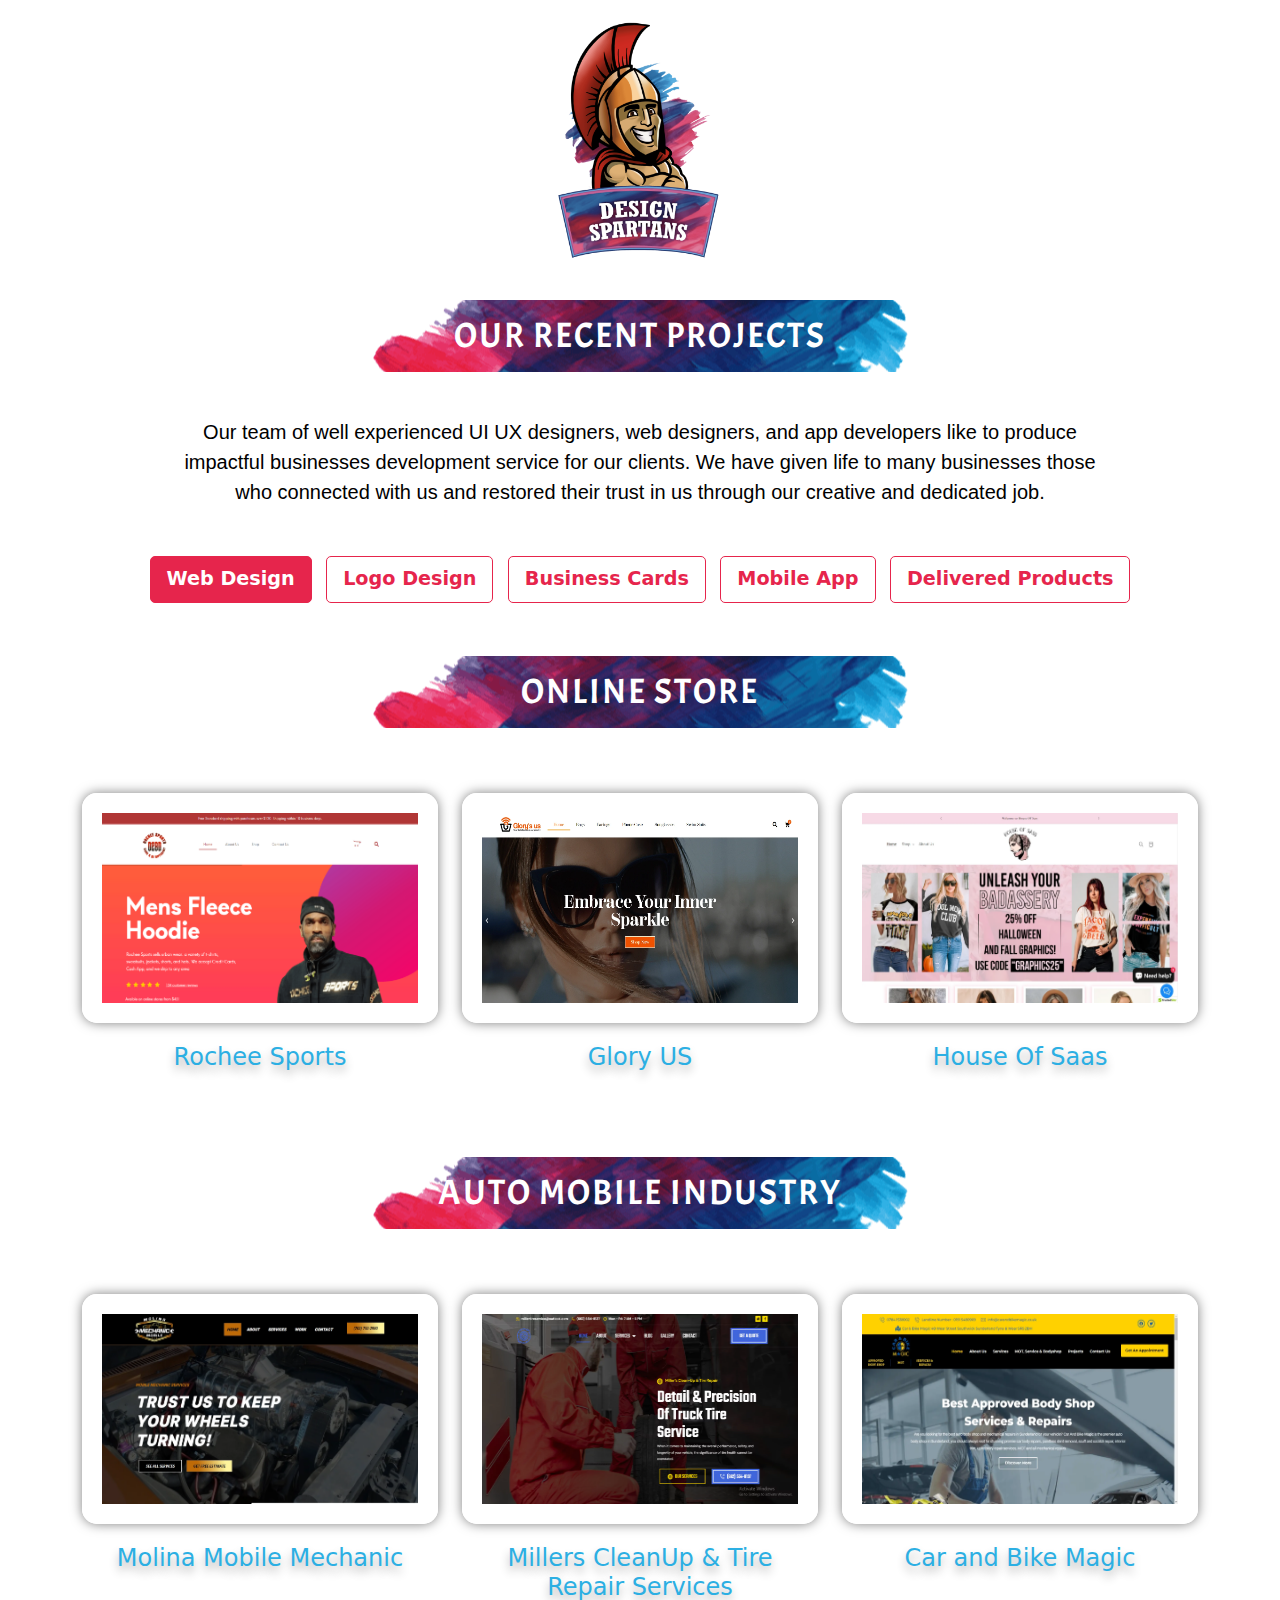
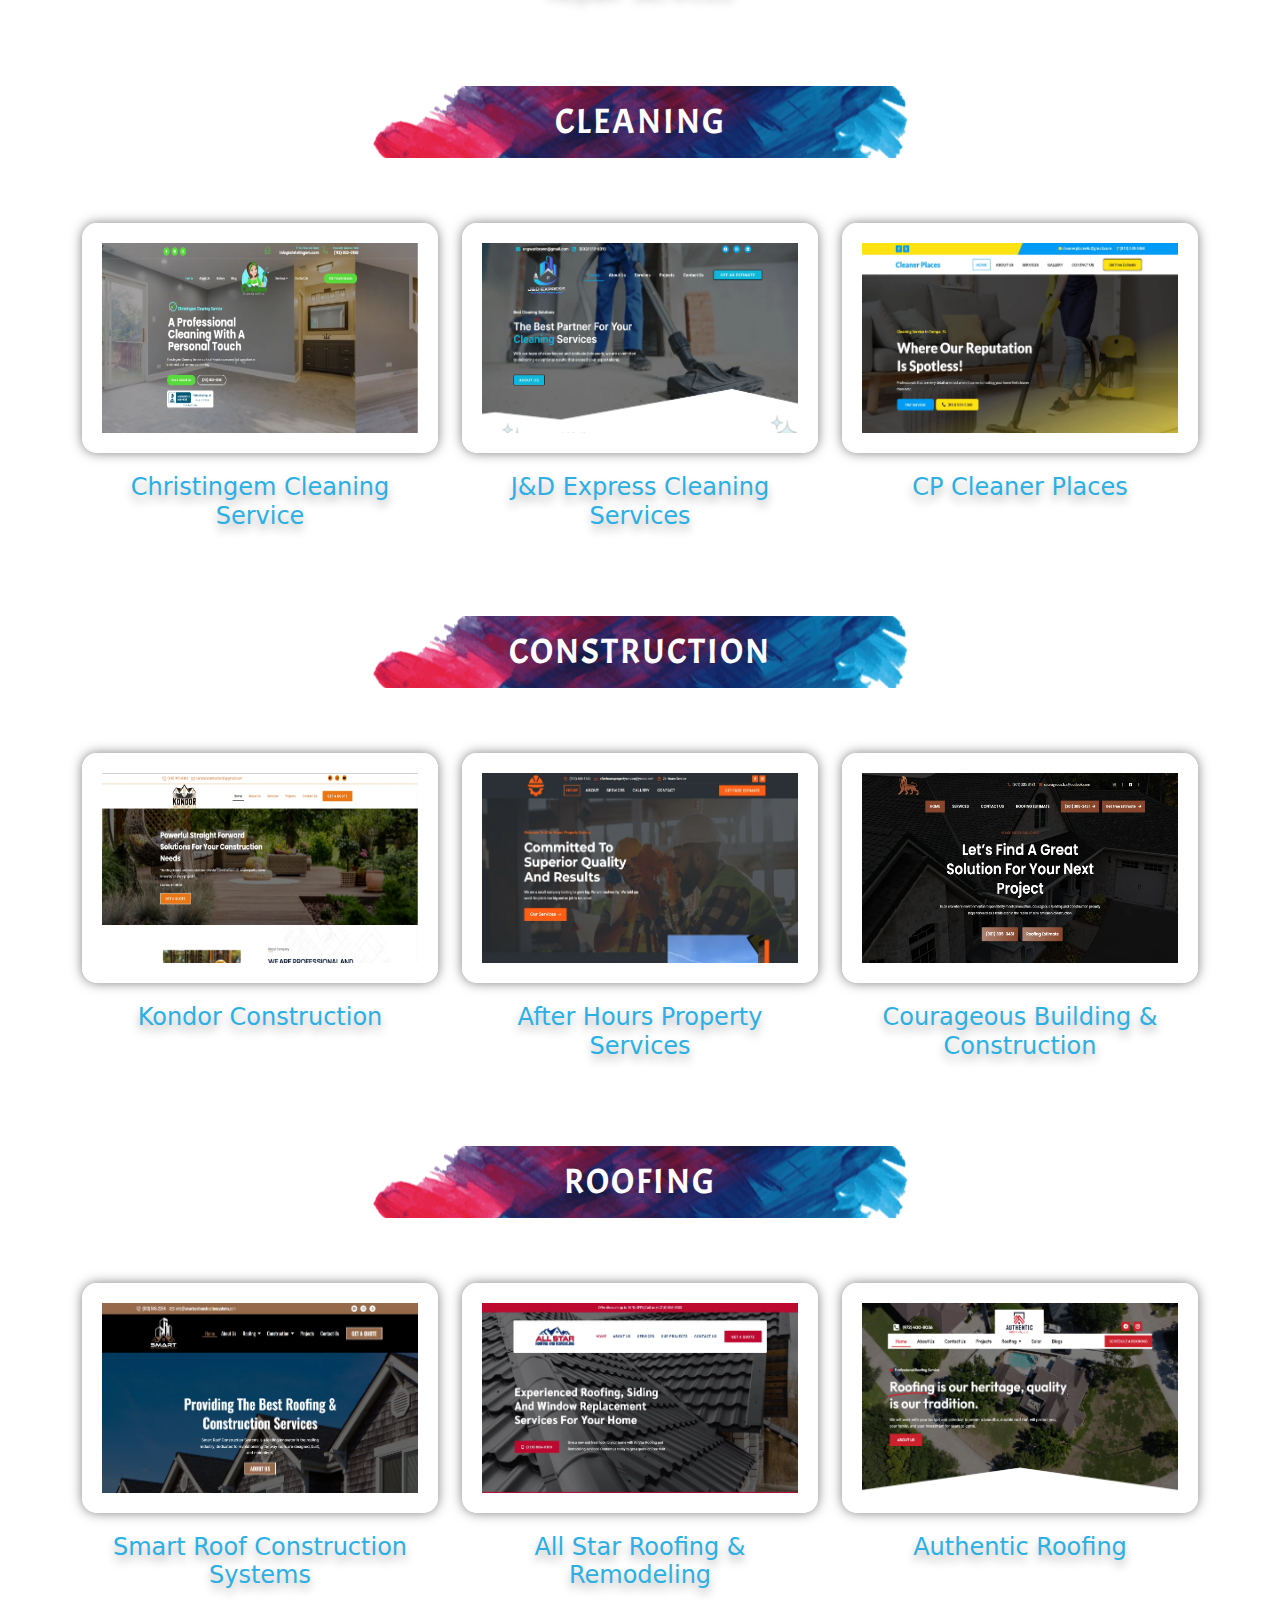
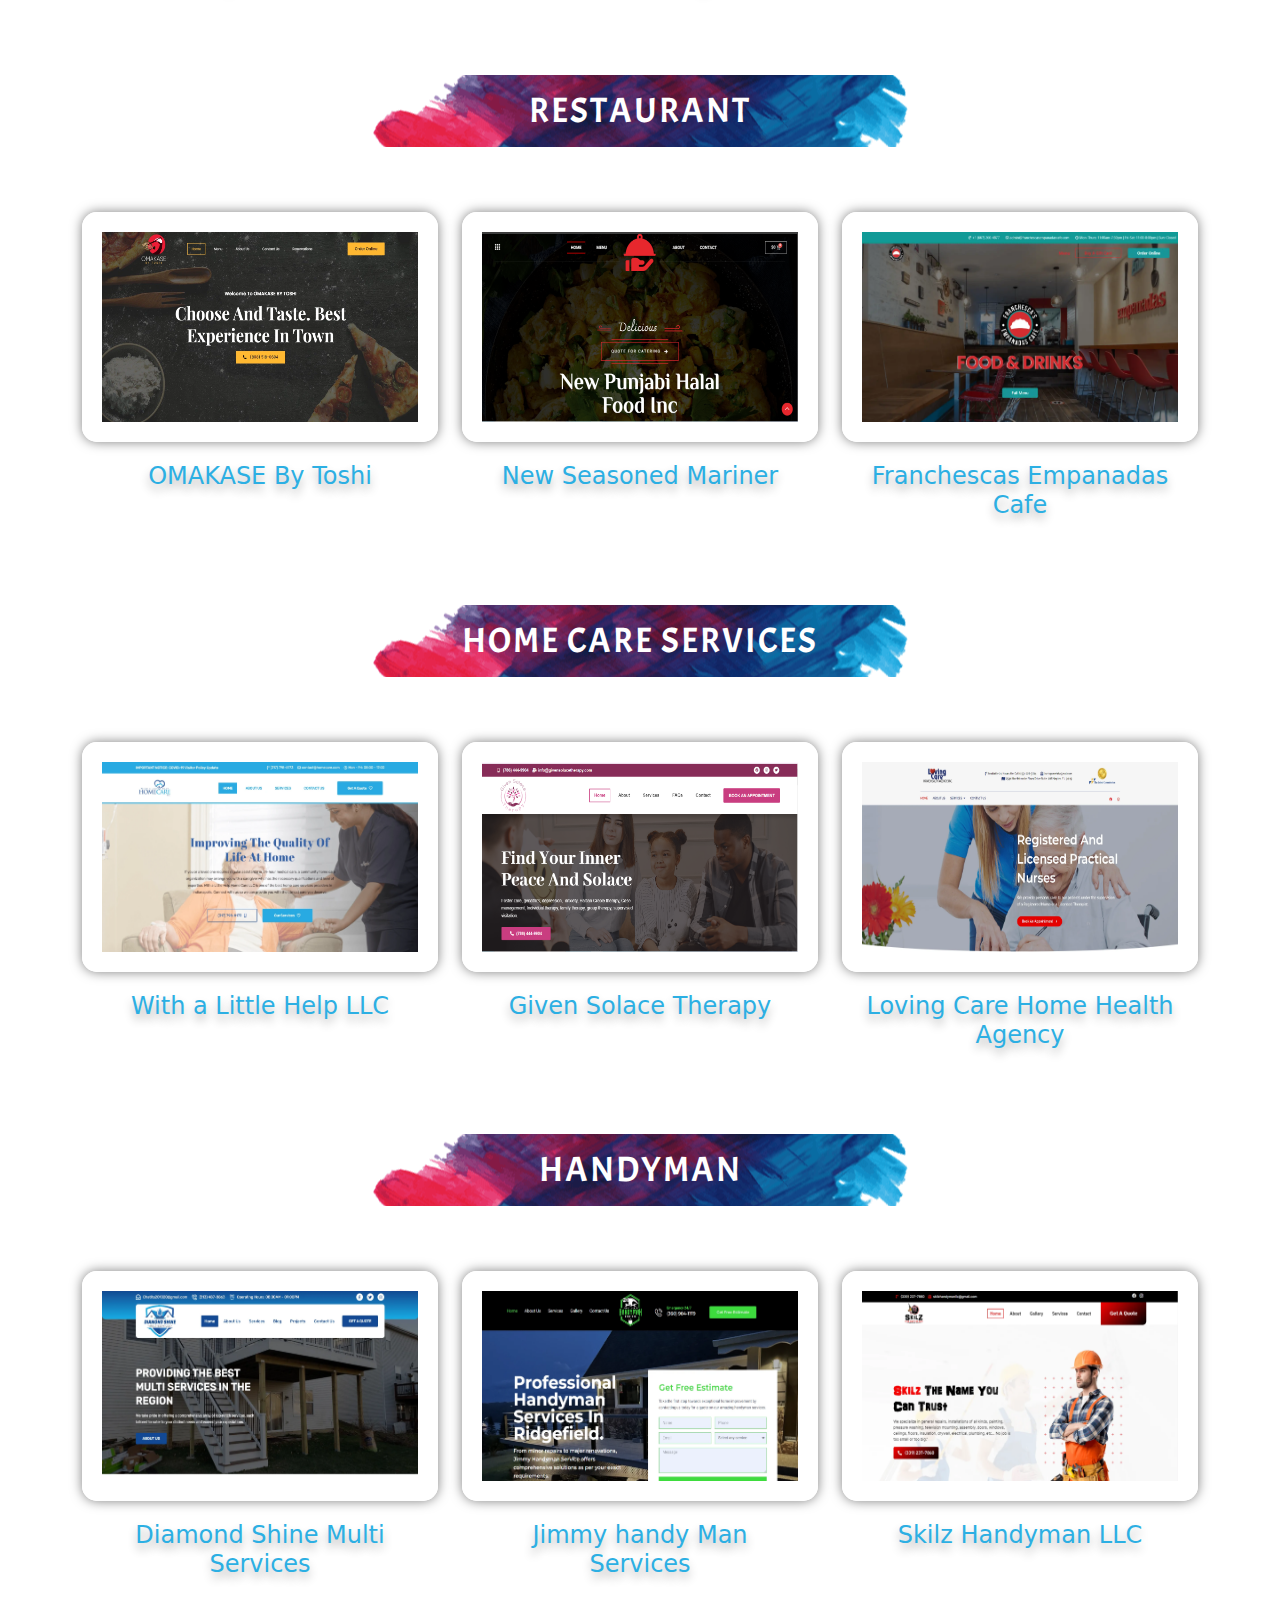
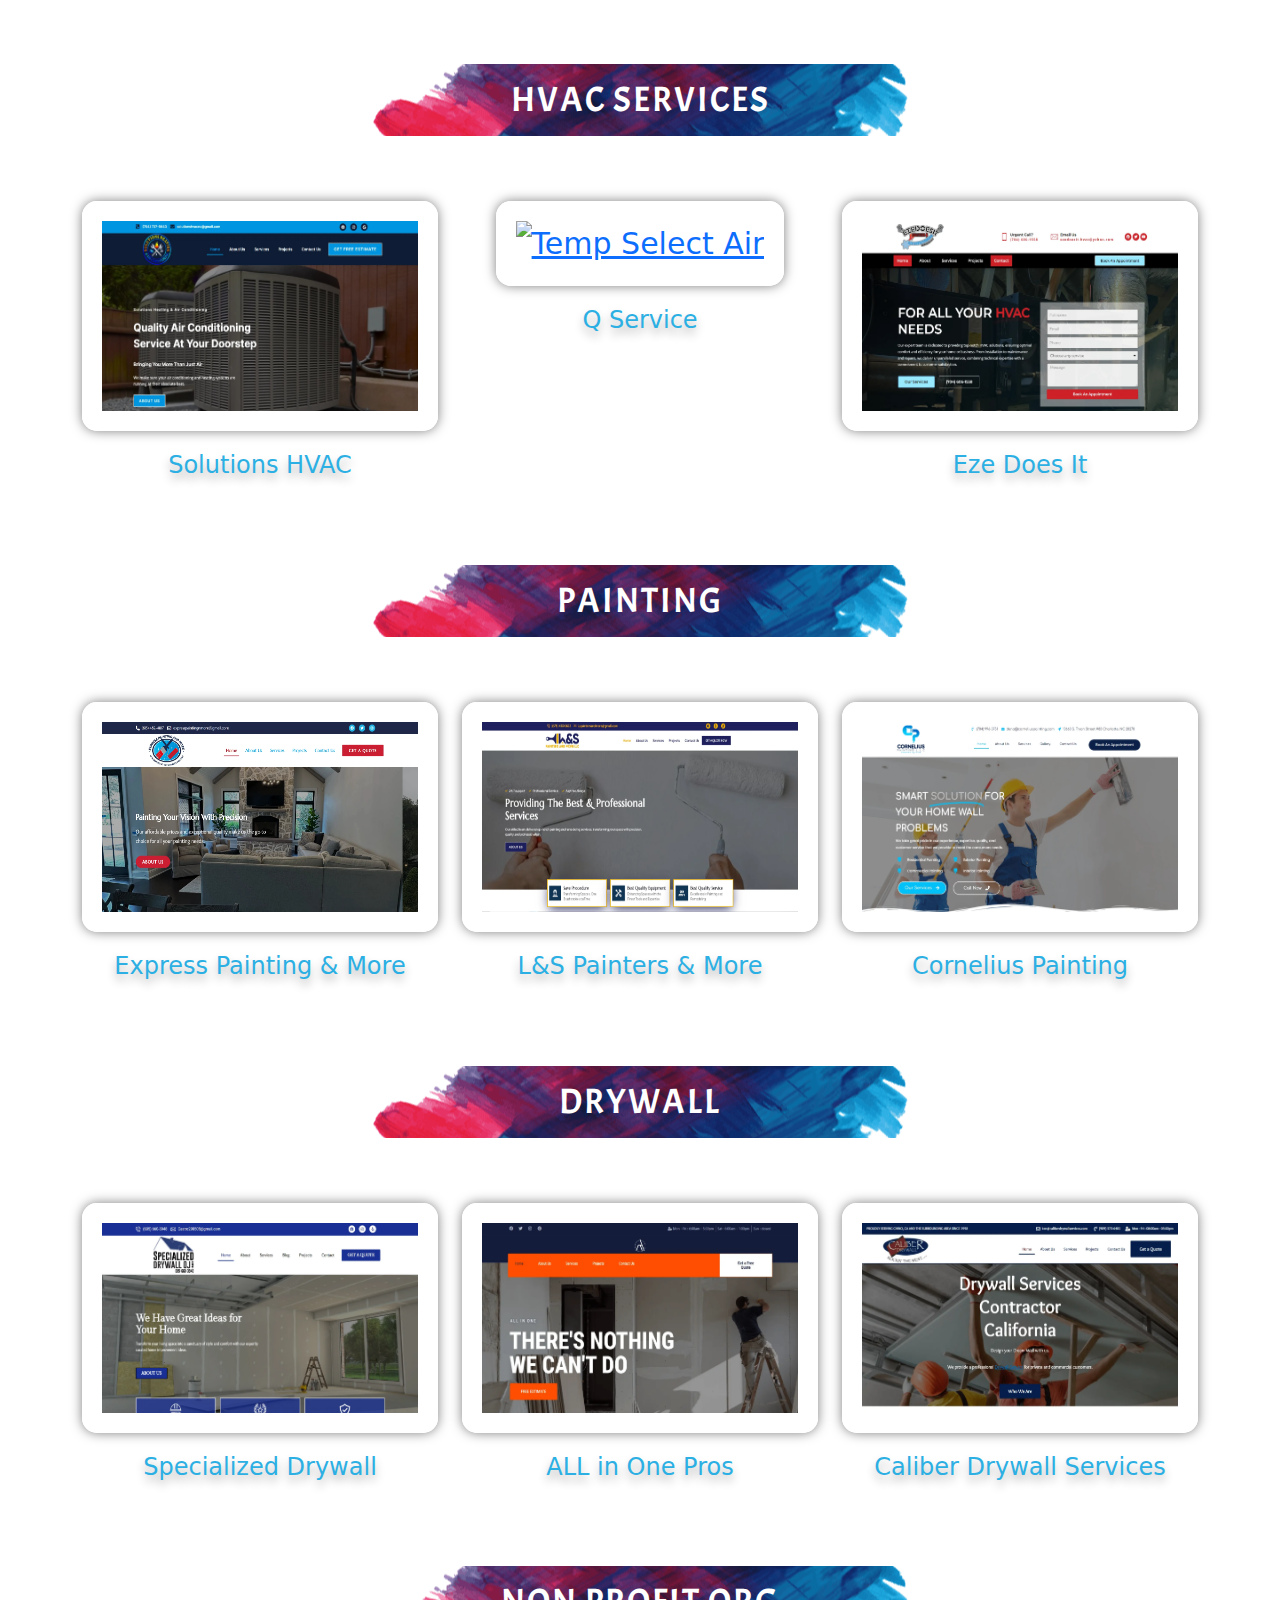
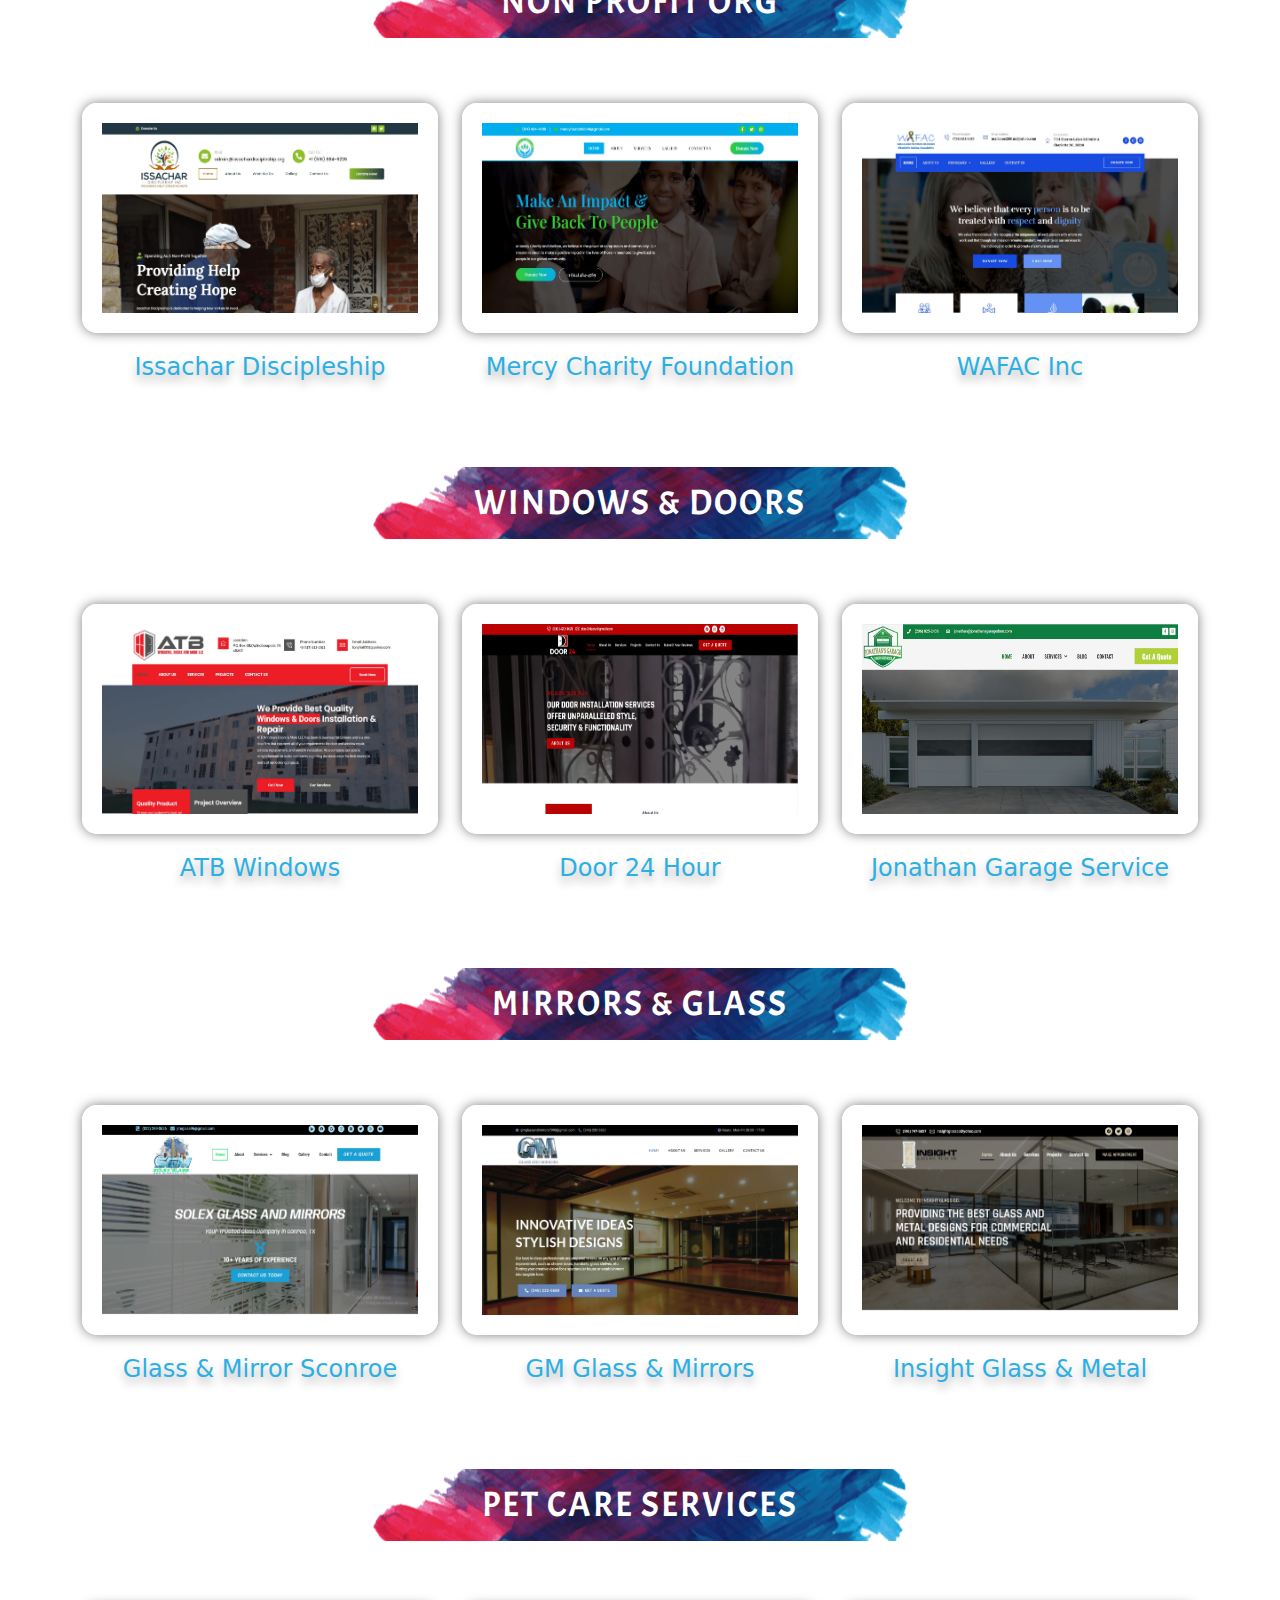
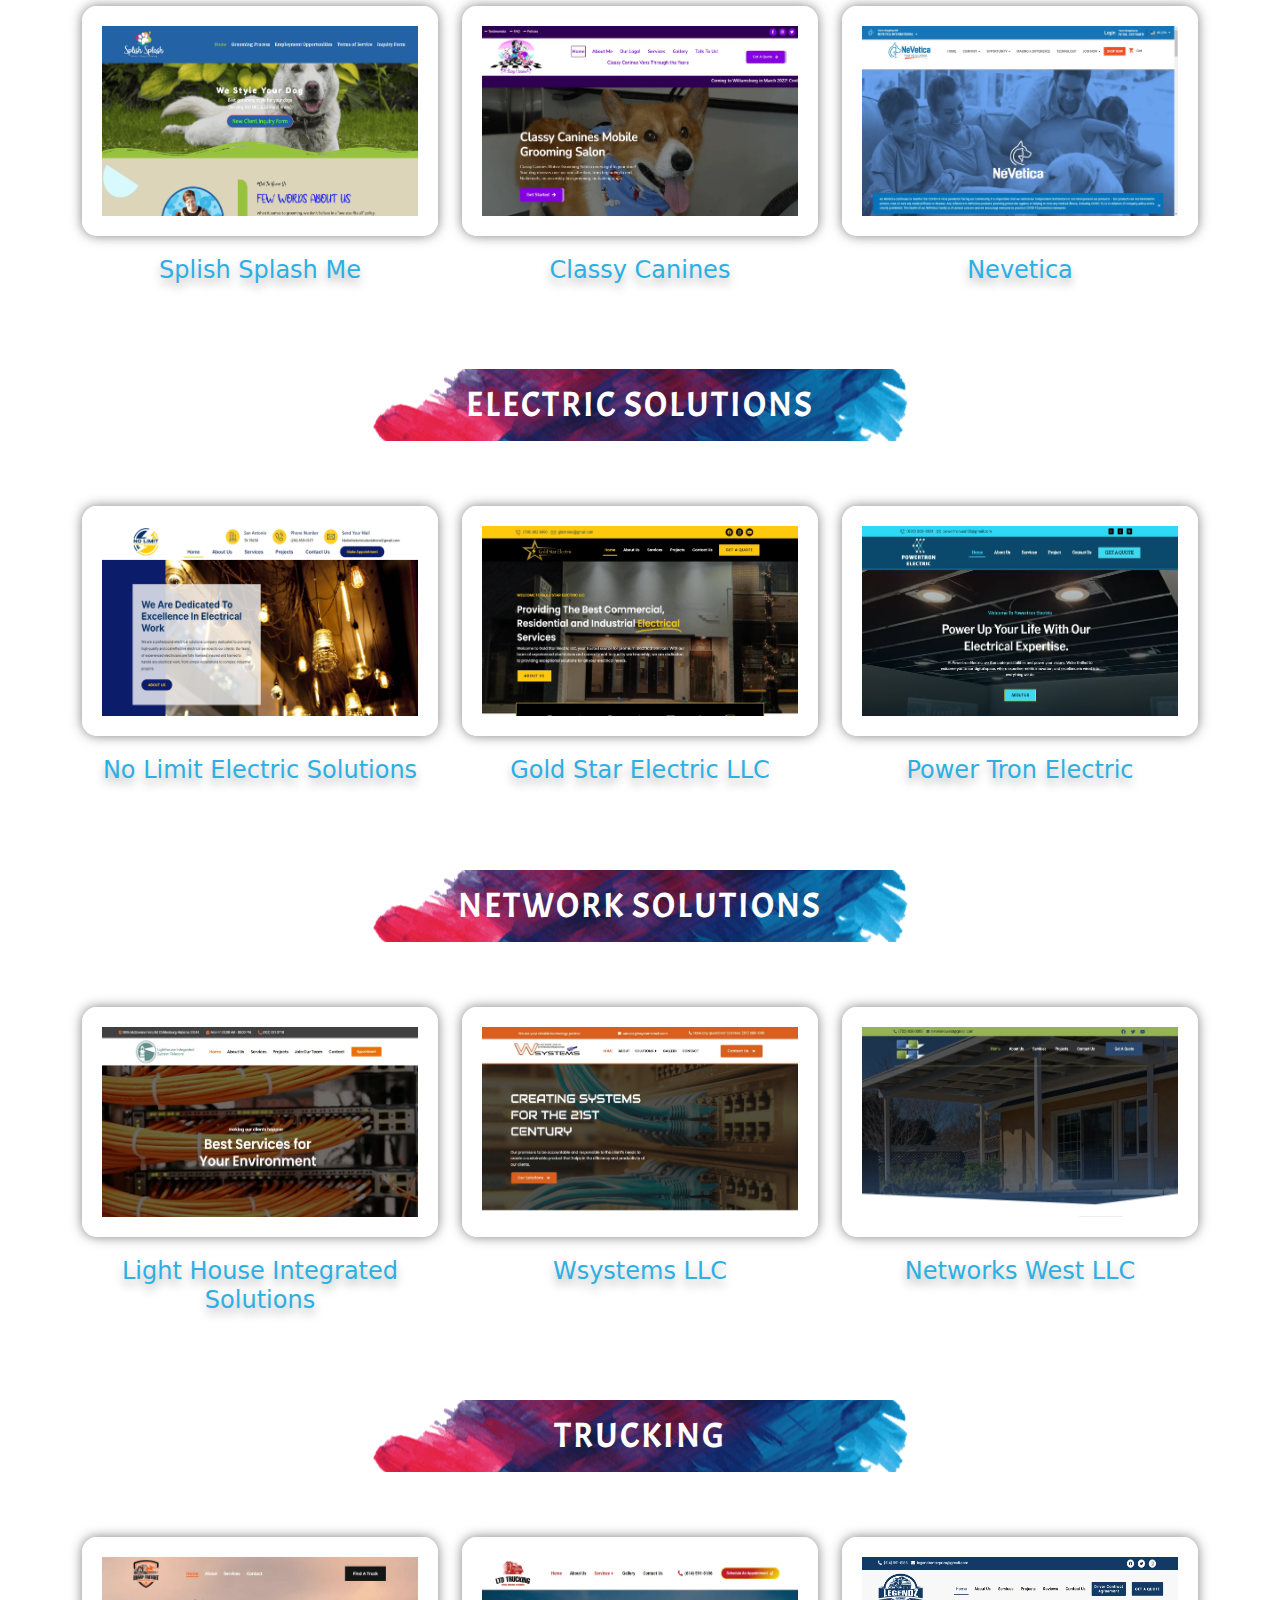
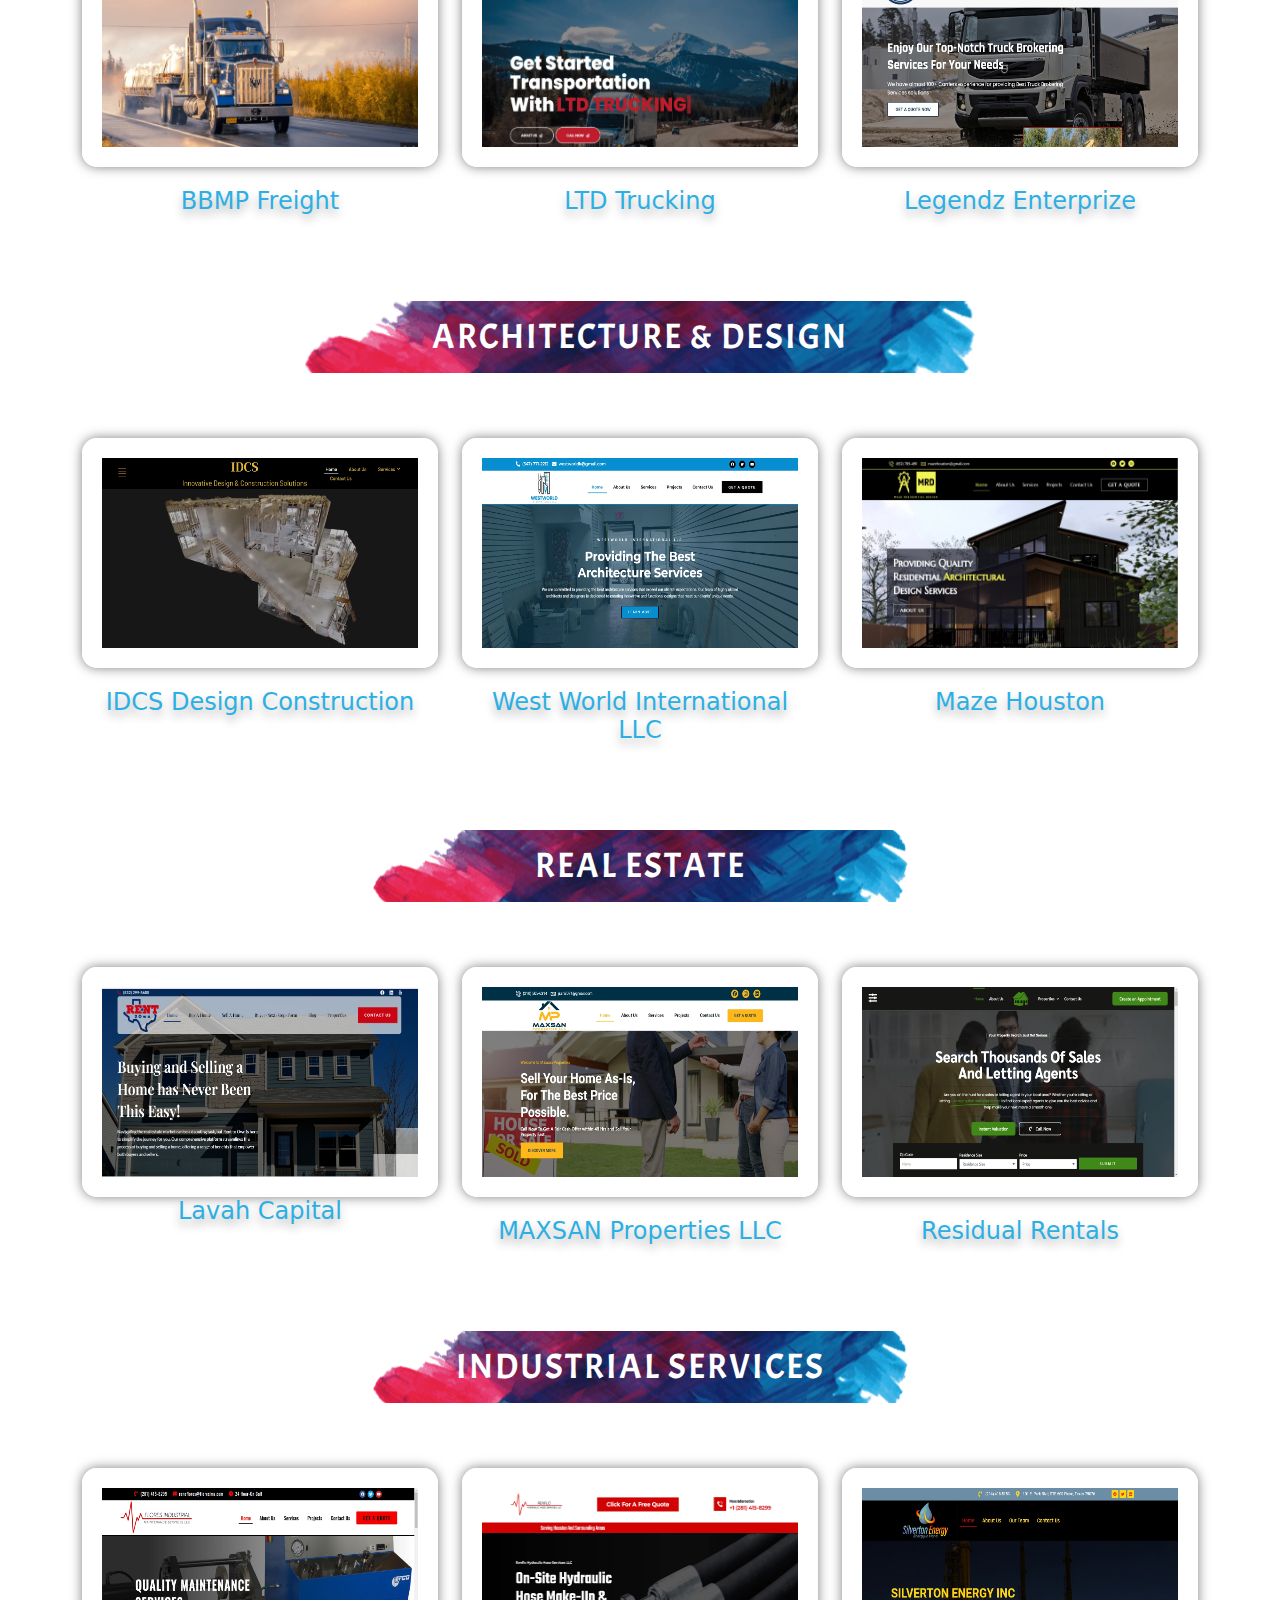
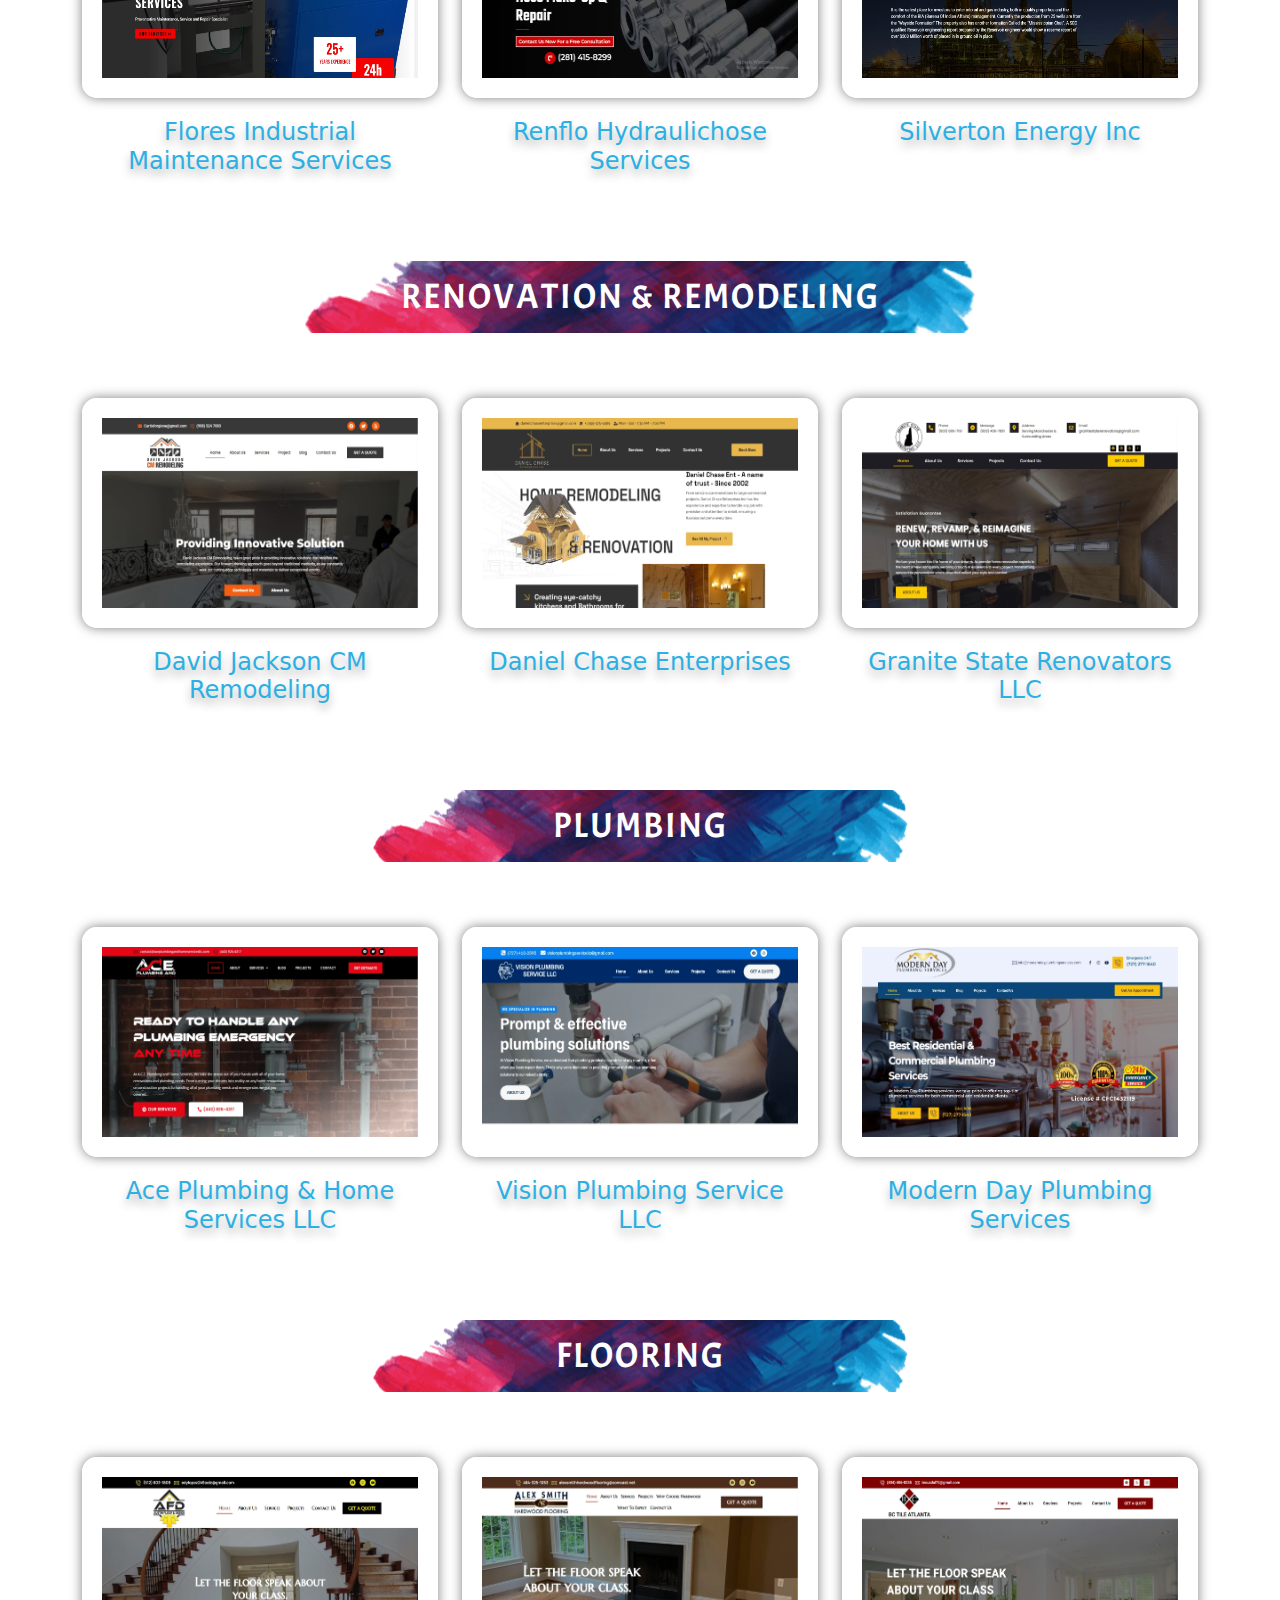
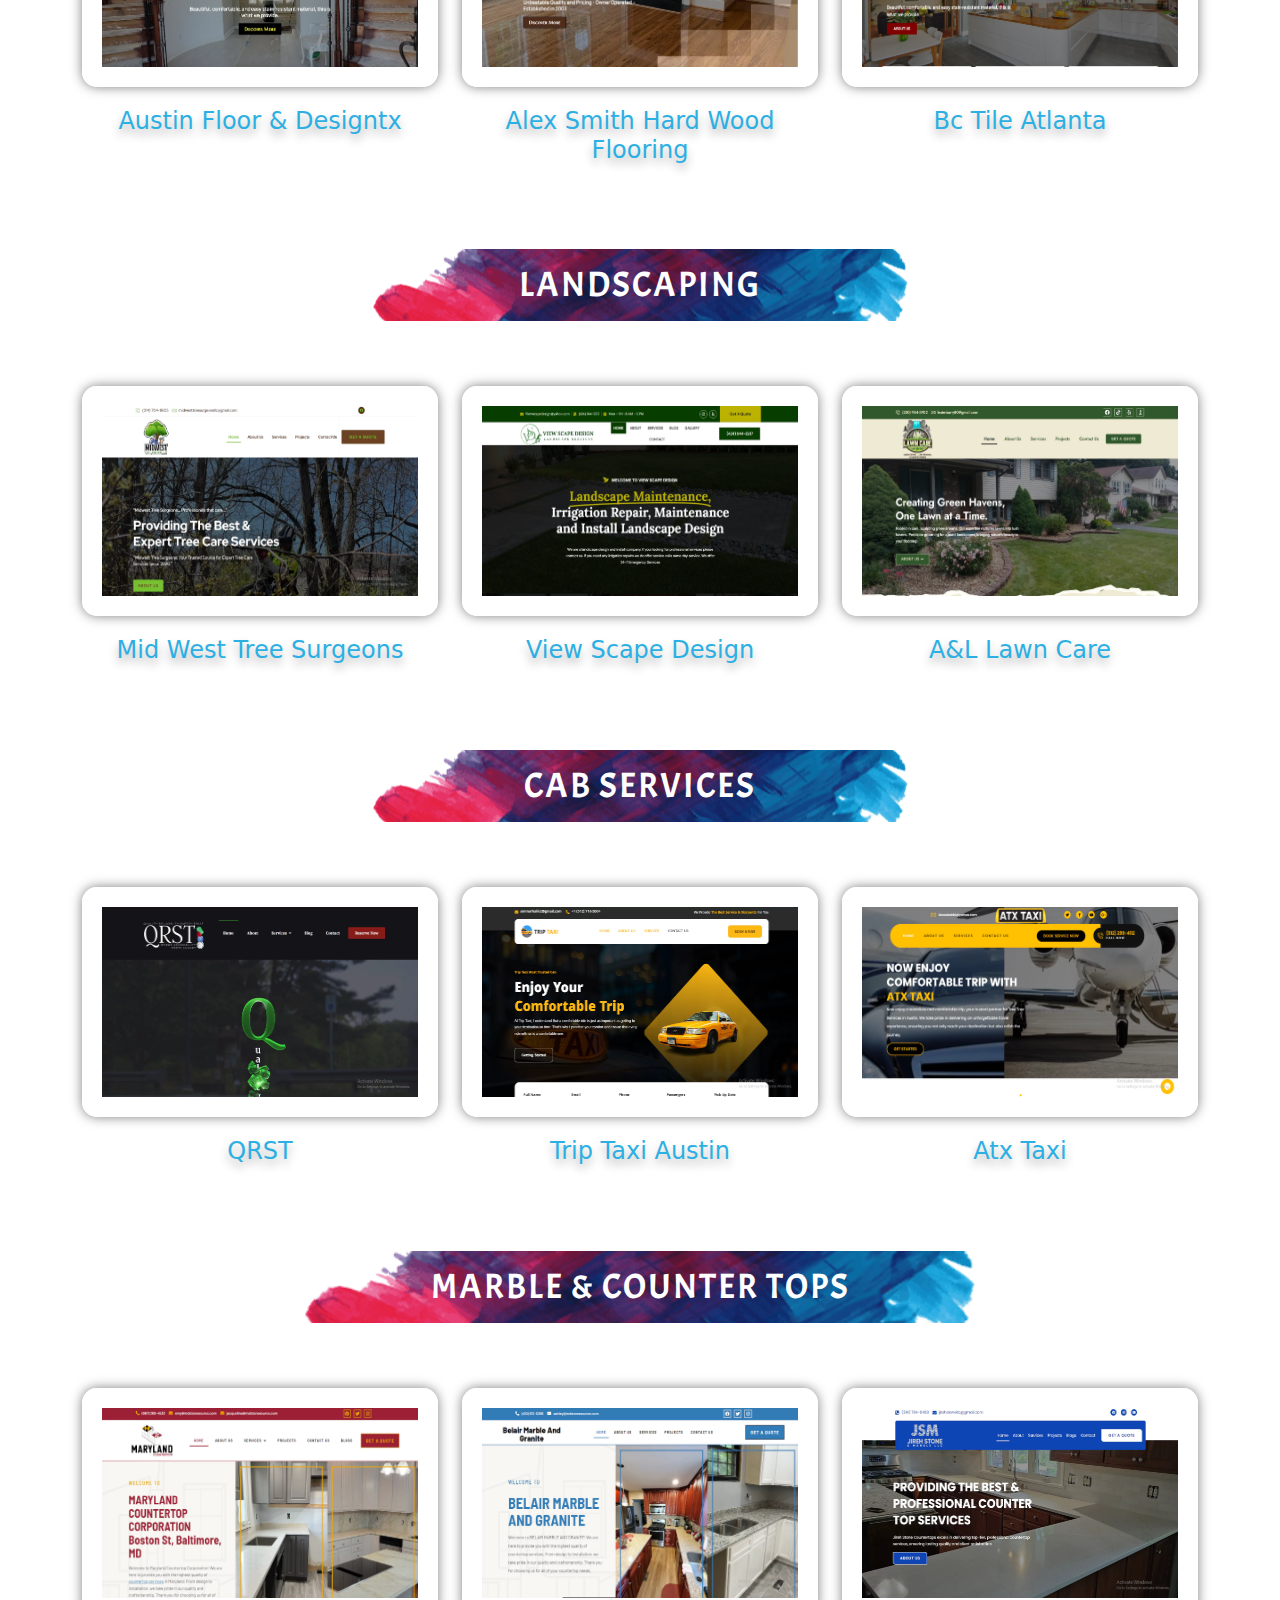
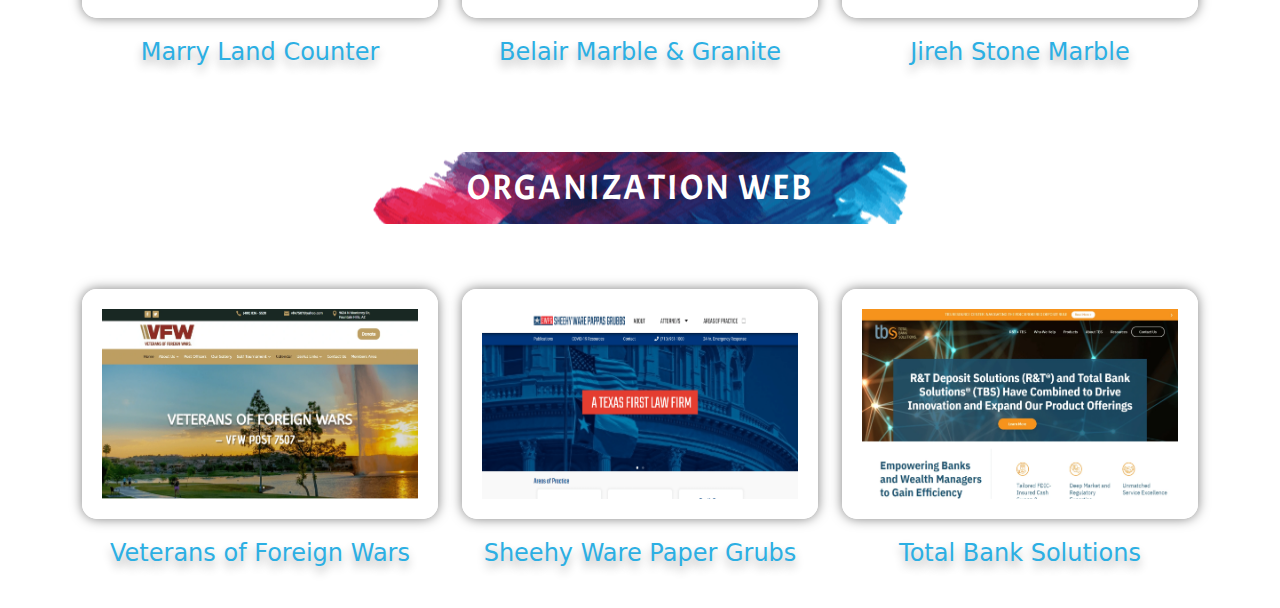
==== index.html @ 44f77784 "First Commit" ====
<!doctype html>
<html lang="en">

<head>
    <meta charset="utf-8">
    <meta name="viewport" content="width=device-width, initial-scale=1">
    <link rel="icon" href="./images/Compressed Logos/designspartans-logo.webp" type="image/icon type">
    <meta http-equiv="X-UA-Compatible" content="ie=edge">
    <title>Design Spartans Portfolio</title>
    <link rel="stylesheet" href="./css/bootstrap.min.css">
    <link rel="stylesheet" href="./css/custom-style.css">
    <link rel="preconnect" href="https://fonts.googleapis.com">
    <link rel="preconnect" href="https://fonts.gstatic.com" crossorigin>
    <link href="https://fonts.googleapis.com/css2?family=Acme&family=Roboto&display=swap" rel="stylesheet">
    <link rel="stylesheet" href="./gallery-assets/component.css">
    <script type="text/javascript" async="" src="./gallery-assets/ga.js"></script>
</head>

<body>
    <div id="carouselExample" class="carousel slide">
        <div class="carousel-inner">
            <div class="carousel-item">
                <img class="d-block w-100 active" src="./images/designspartans.webp" alt="First slide">
            </div>
            <div class="carousel-item">
                <img class="d-block w-100" src="./images/logodesign.webp" alt="Second slide">
            </div>
            <div class="carousel-item">
                <img class="d-block w-100" src="./images/webdesign.webp" alt="Second slide">
            </div>
            <div class="carousel-item">
                <img class="d-block w-100" src="./images/branding.webp" alt="Third slide">
            </div>
            <div class="carousel-item">
                <img class="d-block w-100" src="./images/appdesign.webp" alt="Third slide">
            </div>
        </div>
        <button class="carousel-control-prev" type="button" data-bs-target="#carouselExample" data-bs-slide="prev">
            <span class="carousel-control-prev-icon" aria-hidden="true"></span>
            <span class="visually-hidden">Previous</span>
        </button>
        <button class="carousel-control-next" type="button" data-bs-target="#carouselExample" data-bs-slide="next">
            <span class="carousel-control-next-icon" aria-hidden="true"></span>
            <span class="visually-hidden">Next</span>
        </button>
    </div>
    <section class="portfolio">


        <div class="container text-center">
            <div class="row">

                <div class="">
                    <a href="https://designspartans.com/" target="_blank"> <img src="./images/Logos/Design Spartans Logo.png" alt="Design Spartans Logo " class="Design-Spartans-logo"></a>
                </div>

                <div class="col-lg-10 offset-lg-1">
                    <h2 class="title-bg" style="background-image: url('images/title-bg.svg'); margin-top: 60px">Our Recent Projects</h2>
                    <p class="p">Our team of well experienced UI UX designers, web designers, and app developers like to produce impactful businesses development service for our clients. We have given life to many businesses those who connected with us and restored
                        their trust in us through our creative and dedicated job.
                    </p>
                    <br>
                </div>
            </div>
        </div>
    </section>
    <section>
        <ul class="nav nav-tabs" id="myTab" role="tablist">
            <li class="nav-item" role="presentation">
                <button class="nav-link active" id="tab1-tab" data-bs-toggle="tab" data-bs-target="#tab1-tab-pane" type="button" role="tab" aria-controls="tab1-tab-pane" aria-selected="true">Web Design</button>
            </li>
            <li class="nav-item" role="presentation">
                <button class="nav-link" id="tab2-tab" data-bs-toggle="tab" data-bs-target="#tab2-tab-pane" type="button" role="tab" aria-controls="tab2-tab-pane" aria-selected="false">Logo Design</button>
            </li>
            <li class="nav-item" role="presentation">
                <button class="nav-link" id="tab3-tab" data-bs-toggle="tab" data-bs-target="#tab3-tab-pane" type="button" role="tab" aria-controls="tab3-tab-pane" aria-selected="false">Business Cards</button>
            </li>
            <li class="nav-item" role="presentation">
                <button class="nav-link" id="tab4-tab" data-bs-toggle="tab" data-bs-target="#tab4-tab-pane" type="button" role="tab" aria-controls="tab4-tab-pane" aria-selected="false">Mobile App</button>
            </li>
            <li class="nav-item" role="presentation">
                <button class="nav-link" id="tab5-tab" onclick="gallerySet()" data-bs-toggle="tab" data-bs-target="#tab5-tab-pane" type="button" role="tab" aria-controls="tab5-tab-pane" aria-selected="false">Delivered Products</button>
            </li>
        </ul>
        <div class="tab-content" id="myTabContent">
            <div class="tab-pane fade show active" id="tab1-tab-pane" role="tabpanel" aria-labelledby="tab1-tab" tabindex="0">
                <div class="container text-center">

                    <h2 class="title-bg" style="background-image: url('images/title-bg.svg');">Online Store</h2>
                    <div class="row">
                        <div class="col-md-4 col-lg-4 col-sm-6">
                            <div class="box">
                                <a href="https://rocheesports.com" target="_blank"><img
                                        src="./images/web/rocheesports.webp" class="card-img img-fluid"
                                        alt="Rochee Sports"></a>
                                <div class="card-body">
                                    <a href="https://rocheesports.com" style="text-decoration: none;" target="_blank">
                                        <h4 class="card-title">Rochee Sports</h4>
                                    </a>
                                </div>
                            </div>
                        </div>
                        <div class="col-md-4 col-lg-4 col-sm-6 web-box">
                            <div class="box">
                                <a href="https://glorysus.store/" target="_blank"><img src="./images/web/glorysus.webp"
                                        class="card-img img-fluid" alt="Glory US"></a>
                                <div class="card-body">
                                    <a href="https://glorysus.store/" style="text-decoration: none;" target="_blank">
                                        <h4 class="card-title">Glory US</h4>
                                    </a>
                                </div>
                            </div>
                        </div>
                        <div class="col-md-4 col-lg-4 col-sm-6 web-box">
                            <div class="box">
                                <a href="https://houseofsass.net/" target="_blank"><img
                                        src="./images/Optimized Web Images/houseofsaas.webp" class="card-img img-fluid"
                                        alt="House Of Saas"></a>
                                <div class="card-body">
                                    <a href="https://houseofsass.net/" style="text-decoration: none;" target="_blank">
                                        <h4 class="card-title">House Of Saas</h4>
                                    </a>
                                </div>
                            </div>
                        </div>
                    </div>

                    <h2 class="title-bg" style="background-image: url('images/title-bg.svg');">Auto Mobile Industry</h2>
                    <div class="row">
                        <div class="col-md-4 col-lg-4 col-sm-6 image-width">
                            <div class="box">
                                <a href="https://molinamobilemechanic.com/" target="_blank"><img
                                        src="./images/Optimized Web Images/molinamobilemechanic.webp" class="card-img img-fluid"
                                        alt="Molina Mobile Mechanic"></a>
                                <div class="card-body">
                                    <a href="https://molinamobilemechanic.com/" style="text-decoration: none;" target="_blank">
                                        <h4 class="card-title">Molina Mobile Mechanic</h4>
                                    </a>
                                </div>
                            </div>
                        </div>
                        <div class="col-md-4 col-lg-4 col-sm-6 web-box">
                            <div class="box">
                                <a href="https://millerscleanupandtirerepairservices.com/" target="_blank"><img
                                        src="./images/Optimized Web Images/millerscleanupandtirerepairservices-658f516ebcb5a.webp"
                                        class="card-img img-fluid"
                                        alt="Millers CleanUp  &amp; Tire Repair Services"></a>
                                <div class="card-body">
                                    <a href="https://millerscleanupandtirerepairservices.com/" style="text-decoration: none;" target="_blank">
                                        <h4 class="card-title">Millers CleanUp &amp; Tire Repair Services</h4>
                                    </a>
                                </div>
                            </div>
                        </div>
                        <div class="col-md-4 col-lg-4 col-sm-6 web-box">
                            <div class="box">
                                <a href="https://carandbikemagic.co.uk" target="_blank"><img
                                        src="./images/web/carandbikemagic.webp" class="card-img img-fluid"
                                        alt="Car and Bike Magic"></a>
                                <div class="card-body">
                                    <a href="https://carandbikemagic.co.uk" style="text-decoration: none;" target="_blank">
                                        <h4 class="card-title">Car and Bike Magic</h4>
                                    </a>
                                </div>
                            </div>
                        </div>
                    </div>
                    <h2 class="title-bg" style="background-image: url('images/title-bg.svg');">Cleaning</h2>
                    <div class="row">
                        <div class="col-md-4 col-lg-4 col-sm-6">
                            <div class="box">
                                <a href="https://christingem.com/" target="_blank"><img
                                        src="./images/Optimized Web Images/Christin Gem.webp" class="card-img img-fluid"
                                        alt="Christin Gem"></a>
                                <div class="card-body">
                                    <a href="https://christingem.com/" style="text-decoration: none;" target="_blank">
                                        <h4 class="card-title">Christingem Cleaning Service</h4>
                                    </a>
                                </div>
                            </div>
                        </div>
                        <div class="col-md-4 col-lg-4 col-sm-6 web-box">
                            <div class="box">
                                <a href="https://jdexpresscleaningservices.com/" target="_blank"><img src="./images/Optimized Web Images/jdexpresscleaningsservices.webp"
                                        class="card-img img-fluid" alt="Jdexpress Cleaning Services"></a>
                                <div class="card-body">
                                    <a href="https://jdexpresscleaningservices.com/" style="text-decoration: none;" target="_blank">
                                        <h4 class="card-title">J&amp;D Express Cleaning Services</h4>
                                    </a>
                                </div>
                            </div>
                        </div>
                        <div class="col-md-4 col-lg-4 col-sm-6 web-box">
                            <div class="box">
                                <a href="http://cleanerplacestampafl.com/" target="_blank"><img
                                        src="./images/Optimized Web Images/cleanerplacestampafl.webp" class="card-img img-fluid"
                                        alt="CP Cleaner Places"></a>
                                <div class="card-body">
                                    <a href="http://cleanerplacestampafl.com/" style="text-decoration: none;" target="_blank">
                                        <h4 class="card-title">CP Cleaner Places </h4>
                                    </a>
                                </div>
                            </div>
                        </div>
                    </div>
                    <h2 class="title-bg" style="background-image: url('images/title-bg.svg');">Construction</h2>
                    <div class="row">
                        <div class="col-md-4 col-lg-4 col-sm-6">
                            <div class="box">
                                <a href="https://kondorconstruction.com/" target="_blank"><img
                                        src="./images/Optimized Web Images/Kondor Construction.webp" class="card-img img-fluid"
                                        alt="Kondor Construction"></a>
                                <div class="card-body">
                                    <a href="https://kondorconstruction.com/" style="text-decoration: none;" target="_blank">
                                        <h4 class="card-title">Kondor Construction</h4>
                                    </a>
                                </div>
                            </div>
                        </div>
                        <div class="col-md-4 col-lg-4 col-sm-6 web-box">
                            <div class="box">
                                <a href="https://afterhourspropertyservices.com/" target="_blank"><img
                                        src="./images/Optimized Web Images/afterhourspropertyservices.webp" class="card-img img-fluid"
                                        alt="After Hours Property Services"></a>
                                <div class="card-body">
                                    <a href="https://afterhourspropertyservices.com/" style="text-decoration: none;" target="_blank">
                                        <h4 class="card-title">After Hours Property Services</h4>
                                    </a>
                                </div>
                            </div>
                        </div>
                        <div class="col-md-4 col-lg-4 col-sm-6 web-box">
                            <div class="box">
                                <a href="https://courageousbuildingandconstruction.com/" target="_blank"><img
                                        src="./images/Optimized Web Images/courageousbuildingandconstruction.webp" class="card-img img-fluid"
                                        alt="Courageous Building &amp; Construction"></a>
                                <div class="card-body">
                                    <a href="https://courageousbuildingandconstruction.com/" style="text-decoration: none;" target="_blank">
                                        <h4 class="card-title">Courageous Building &amp; Construction</h4>
                                    </a>
                                </div>
                            </div>
                        </div>
                    </div>
                    <h2 class="title-bg" style="background-image: url('images/title-bg.svg');">Roofing</h2>
                    <div class="row">
                        <div class="col-md-4 col-lg-4 col-sm-6">
                            <div class="box">
                                <a href="https://smartroofconstructionsystems.com/" target="_blank"><img
                                        src="./images/Optimized Web Images/smartroofconstructionsystems.webp" class="card-img img-fluid"
                                        alt="Smart Roof Construction Systems"></a>
                                <div class="card-body">
                                    <a href="https://smartroofconstructionsystems.com/" style="text-decoration: none;" target="_blank">
                                        <h4 class="card-title">Smart Roof Construction Systems</h4>
                                    </a>
                                </div>
                            </div>
                        </div>
                        <div class="col-md-4 col-lg-4 col-sm-6 web-box">
                            <div class="box">
                                <a href="https://allstarroofingandremodeling.com" target="_blank"><img
                                        src="./images/web/allstarroofingandremodeling.webp" class="card-img img-fluid"
                                        alt="All Star Roofing &amp; Remodeling"></a>
                                <div class="card-body">
                                    <a href="https://allstarroofingandremodeling.com" style="text-decoration: none;" target="_blank">
                                        <h4 class="card-title">All Star Roofing &amp; Remodeling</h4>
                                    </a>
                                </div>
                            </div>
                        </div>
                        <div class="col-md-4 col-lg-4 col-sm-6 web-box">
                            <div class="box">
                                <a href="https://authenticroofing.net/" target="_blank"><img
                                        src="./images/web/authenticroofing.webp" class="card-img img-fluid"
                                        alt="Authentic Roofing"></a>
                                <div class="card-body">
                                    <a href="https://authenticroofing.net/" style="text-decoration: none;" target="_blank">
                                        <h4 class="card-title">Authentic Roofing</h4>
                                    </a>
                                </div>
                            </div>
                        </div>
                    </div>
                    <h2 class="title-bg" style="background-image: url('images/title-bg.svg');">Restaurant</h2>
                    <div class="row">
                        <div class="col-md-4 col-lg-4 col-sm-6">
                            <div class="box">
                                <a href="https://staging.designspartans.com/restaurant/" target="_blank"><img
                                        src="./images/web/omakase-by-toshi.webp" class="card-img img-fluid"
                                        alt="OMAKASE By Toshi"></a>
                                <div class="card-body">
                                    <a href="https://staging.designspartans.com/restaurant/" style="text-decoration: none;" target="_blank">
                                        <h4 class="card-title">OMAKASE By Toshi</h4>
                                    </a>
                                </div>
                            </div>
                        </div>
                        <div class="col-md-4 col-lg-4 col-sm-6 web-box">
                            <div class="box">
                                <a href="https://staging.uslogoandweb.com/new-punjabi-halal-food/" target="_blank"><img
                                    src="./images/web/punjabihalalfood.PNG" class="card-img img-fluid"
                                    alt="OMAKASE By Toshi"></a>
                                <div class="card-body">
                                    <a href="https://staging.uslogoandweb.com/new-punjabi-halal-food/" style="text-decoration: none;" target="_blank">
                                        <h4 class="card-title">New Seasoned Mariner</h4>
                                    </a>
                                </div>
                            </div>
                        </div>
                        <div class="col-md-4 col-lg-4 col-sm-6 web-box">
                            <div class="box">
                                <a href="https://franchescasempanadascafe.com" target="_blank"><img
                                        src="./images/web/franchescasempanadascafe.webp" class="card-img img-fluid"
                                        alt="Franchescas Empanadas Cafe"></a>
                                <div class="card-body">
                                    <a href="https://franchescasempanadascafe.com" style="text-decoration: none;" target="_blank">
                                        <h4 class="card-title">Franchescas Empanadas Cafe</h4>
                                    </a>
                                </div>
                            </div>
                        </div>
                    </div>

                    <h2 class="title-bg" style="background-image: url('images/title-bg.svg');">Home Care Services</h2>
                    <div class="row">
                        <div class="col-md-4 col-lg-4 col-sm-6">
                            <div class="box">
                                <a href="https://withalittlehelpllc.com" target="_blank"><img
                                        src="./images/web/withalittlehelpllc.webp" class="card-img img-fluid"
                                        alt="With a Little Help LLC"></a>
                                <div class="card-body">
                                    <a href="https://withalittlehelpllc.com" style="text-decoration: none;" target="_blank">
                                        <h4 class="card-title">With a Little Help LLC</h4>
                                    </a>
                                </div>
                            </div>
                        </div>
                        <div class="col-md-4 col-lg-4 col-sm-6 web-box">
                            <div class="box">
                                <a href="https://givensolacetherapy.com/" target="_blank"><img
                                        src="./images/web/givensolacetherapy.PNG" class="card-img img-fluid"
                                        alt="Given Solace Therapy"></a>
                                <div class="card-body">
                                    <a href="https://givensolacetherapy.com/" style="text-decoration: none;" target="_blank">
                                        <h4 class="card-title">Given Solace Therapy</h4>
                                    </a>
                                </div>
                            </div>
                        </div>
                        <div class="col-md-4 col-lg-4 col-sm-6 web-box">
                            <div class="box">
                                <a href="https://lovingcarehomehealthagency.com/" target="_blank"><img
                                        src="./images/Optimized Web Images/Loving Care Home Health Agency.webp" class="card-img img-fluid"
                                        alt="Loving Care Home Health Agency"></a>
                                <div class="card-body">
                                    <a href="https://lovingcarehomehealthagency.com/" style="text-decoration: none;" target="_blank">
                                        <h4 class="card-title">Loving Care Home Health Agency</h4>
                                    </a>
                                </div>
                            </div>
                        </div>
                    </div>
                    <h2 class="title-bg" style="background-image: url('images/title-bg.svg');">Handyman</h2>
                    <div class="row">
                        <div class="col-md-4 col-lg-4 col-sm-6">
                            <div class="box">
                                <a href="https://diamondshinemultiservices.com/" target="_blank"><img
                                        src="./images/Optimized Web Images/diamondshinemultiservices.webp" class="card-img img-fluid"
                                        alt="Diamond Shine Multi Services"></a>
                                <div class="card-body">
                                    <a href="https://diamondshinemultiservices.com/" style="text-decoration: none;" target="_blank">
                                        <h4 class="card-title">Diamond Shine Multi Services</h4>
                                    </a>
                                </div>
                            </div>
                        </div>
                        <div class="col-md-4 col-lg-4 col-sm-6 web-box">
                            <div class="box">
                                <a href="https://jimmyjhandymanservices.com/" target="_blank"><img
                                        src="./images/Optimized Web Images/jmmyhandymanservices.webp" class="card-img img-fluid"
                                        alt="Jimmy Jhandy Man Services"></a>
                                <div class="card-body">
                                    <a href="https://jimmyjhandymanservices.com/" style="text-decoration: none;" target="_blank">
                                        <h4 class="card-title">Jimmy handy Man Services</h4>
                                    </a>
                                </div>
                            </div>
                        </div>
                        <div class="col-md-4 col-lg-4 col-sm-6 web-box">
                            <div class="box">
                                <a href="https://skilzhandyman.com" target="_blank"><img
                                        src="./images/Optimized Web Images/skilzhandymanllc.webp" class="card-img img-fluid"
                                        alt="Skilz Handyman LLC"></a>
                                <div class="card-body">
                                    <a href="https://skilzhandyman.com" style="text-decoration: none;" target="_blank">
                                        <h4 class="card-title">Skilz Handyman LLC</h4>
                                    </a>
                                </div>
                            </div>
                        </div>
                    </div>
                    <h2 class="title-bg" style="background-image: url('images/title-bg.svg');">HVAC Services</h2>
                    <div class="row">
                        <div class="col-md-4 col-lg-4 col-sm-6">
                            <div class="box">
                                <a href="https://solutionshvacnc.com/" target="_blank"><img
                                        src="./images/Optimized Web Images/solutionshvacnc.webp" class="card-img img-fluid"
                                        alt="Solutions Hvac"></a>
                                <div class="card-body">
                                    <a href="https://solutionshvacnc.com/" style="text-decoration: none;" target="_blank">
                                        <h4 class="card-title">Solutions HVAC</h4>
                                    </a>
                                </div>
                            </div>
                        </div>
                        <div class="col-md-4 col-lg-4 col-sm-6 web-box">
                            <div class="box">
                                <a href="https://qservicehvac.com/" target="_blank"><img src="./images/web/qservice.png"
                                        class="card-img img-fluid" alt="Temp Select Air"></a>
                                <div class="card-body">
                                    <a href="https://qservicehvac.com/" style="text-decoration: none;" target="_blank">
                                        <h4 class="card-title">Q Service</h4>
                                    </a>
                                </div>
                            </div>
                        </div>
                        <div class="col-md-4 col-lg-4 col-sm-6 web-box">
                            <div class="box">
                                <a href="https://ezedoesithvac.com/" target="_blank"><img
                                        src="./images/Optimized Web Images/ezedoesit.webp" class="card-img img-fluid"
                                        alt="Eze Does It"></a>
                                <div class="card-body">
                                    <a href="https://ezedoesithvac.com/" style="text-decoration: none;" target="_blank">
                                        <h4 class="card-title">Eze Does It</h4>
                                    </a>
                                </div>
                            </div>
                        </div>
                    </div>
                    <h2 class="title-bg" style="background-image: url('images/title-bg.svg');">Painting</h2>
                    <div class="row">
                        <div class="col-md-4 col-lg-4 col-sm-6">
                            <div class="box">
                                <a href="https://expresspaintingnmore.com/" target="_blank"><img
                                        src="./images/web/expresspaintingnmore.webp" class="card-img img-fluid"
                                        alt="Express Painting &amp; More"></a>
                                <div class="card-body">
                                    <a href="https://expresspaintingnmore.com/" style="text-decoration: none;" target="_blank">
                                        <h4 class="card-title">Express Painting &amp; More</h4>
                                    </a>
                                </div>
                            </div>
                        </div>
                        <div class="col-md-4 col-lg-4 col-sm-6 web-box">
                            <div class="box">
                                <a href="https://lspaintersandmore.com/" target="_blank"><img src="./images/Optimized Web Images/L&S Painters And More.webp"
                                        class="card-img img-fluid" alt="L&amp;S Painters &amp; More"></a>
                                <div class="card-body">
                                    <a href="https://lspaintersandmore.com/" style="text-decoration: none;" target="_blank">
                                        <h4 class="card-title">L&amp;S Painters &amp; More</h4>
                                    </a>
                                </div>
                            </div>
                        </div>
                        <div class="col-md-4 col-lg-4 col-sm-6 web-box">
                            <div class="box">
                                <a href="https://corneliuspainting.com/" target="_blank"><img
                                        src="./images/web/cornelius-painting.webp" class="card-img img-fluid"
                                        alt="Cornelius Painting"></a>
                                <div class="card-body">
                                    <a href="https://corneliuspainting.com/" style="text-decoration: none;" target="_blank">
                                        <h4 class="card-title">Cornelius Painting</h4>
                                    </a>
                                </div>
                            </div>
                        </div>
                    </div>
                    <h2 class="title-bg" style="background-image: url('images/title-bg.svg');">Drywall</h2>
                    <div class="row">
                        <div class="col-md-4 col-lg-4 col-sm-6">
                            <div class="box">
                                <a href="https://specializeddrywallojinc.com/" target="_blank"><img
                                        src="./images/Optimized Web Images/specializeddrywall.webp" class="card-img img-fluid"
                                        alt="Specialized Drywall"></a>
                                <div class="card-body">
                                    <a href="https://specializeddrywallojinc.com/" style="text-decoration: none;" target="_blank">
                                        <h4 class="card-title">Specialized Drywall </h4>
                                    </a>
                                </div>
                            </div>
                        </div>
                        <div class="col-md-4 col-lg-4 col-sm-6 web-box">
                            <div class="box">
                                <a href="https://allinone-pros.com/" target="_blank"><img
                                        src="./images/web/allinonepro.webp" class="card-img img-fluid"
                                        alt="ALL in One Pros"></a>
                                <div class="card-body">
                                    <a href="https://allinone-pros.com/" style="text-decoration: none;" target="_blank">
                                        <h4 class="card-title">ALL in One Pros</h4>
                                    </a>
                                </div>
                            </div>
                        </div>
                        <div class="col-md-4 col-lg-4 col-sm-6 web-box">
                            <div class="box">
                                <a href="https://caliberdrywallservices.com/" target="_blank"><img
                                        src="./images/web/caliberdrywall.webp" class="card-img img-fluid"
                                        alt="Caliber Drywall Services"></a>
                                <div class="card-body">
                                    <a href="https://caliberdrywallservices.com/" style="text-decoration: none;" target="_blank">
                                        <h4 class="card-title">Caliber Drywall Services</h4>
                                    </a>
                                </div>
                            </div>
                        </div>
                    </div>
                    <h2 class="title-bg" style="background-image: url('images/title-bg.svg');">Non Profit Org</h2>
                    <div class="row">
                        <div class="col-md-4 col-lg-4 col-sm-6">
                            <div class="box">
                                <a href="https://issachardiscipleship.org" target="_blank"><img
                                        src="./images/web/issachardisciples.webp" class="card-img img-fluid"
                                        alt="Issachar Disciples"></a>
                                <div class="card-body">
                                    <a href="https://issachardiscipleship.org" style="text-decoration: none;" target="_blank">
                                        <h4 class="card-title">Issachar Discipleship</h4>
                                    </a>
                                </div>
                            </div>
                        </div>
                        <div class="col-md-4 col-lg-4 col-sm-6 web-box">
                            <div class="box">
                                <a href="https://mercycharityfoundation.com/" target="_blank"><img
                                        src="./images/Optimized Web Images/mercycharityfoundation.webp" class="card-img img-fluid"
                                        alt="Mercy Charity Foundation"></a>
                                <div class="card-body">
                                    <a href="https://mercycharityfoundation.com/" style="text-decoration: none;" target="_blank">
                                        <h4 class="card-title">Mercy Charity Foundation</h4>
                                    </a>
                                </div>
                            </div>
                        </div>
                        <div class="col-md-4 col-lg-4 col-sm-6 web-box">
                            <div class="box">
                                <a href="https://wafacinc.org/" target="_blank"><img src="./images/web/wafacinc.webp"
                                        class="card-img img-fluid" alt="WAFAC Inc"></a>
                                <div class="card-body">
                                    <a href="https://wafacinc.org/" style="text-decoration: none;" target="_blank">
                                        <h4 class="card-title">WAFAC Inc</h4>
                                    </a>
                                </div>
                            </div>
                        </div>
                    </div>
                    <h2 class="title-bg" style="background-image: url('images/title-bg.svg');">Windows &amp; Doors</h2>
                    <div class="row">
                        <div class="col-md-4 col-lg-4 col-sm-6">
                            <div class="box" id="pnav">
                                <a href="https://atbwindows.com/" target="_blank"><img
                                        src="./images/web/atbwindowsdoors.webp" class="card-img img-fluid"
                                        alt="ATB Windows"></a>
                                <div class="card-body">
                                    <a href="https://atbwindows.com/" style="text-decoration: none;" target="_blank">
                                        <h4 class="card-title">ATB Windows</h4>
                                    </a>
                                </div>
                            </div>
                        </div>
                        <div class="col-md-4 col-lg-4 col-sm-6 web-box">
                            <div class="box">
                                <a href="https://door24hour.com/" target="_blank"><img
                                        src="./images/Optimized Web Images/Door 24 Hour.webp" class="card-img img-fluid"
                                        alt="Door 24 Hour"></a>
                                <div class="card-body">
                                    <a href="https://door24hour.com/" style="text-decoration: none;" target="_blank">
                                        <h4 class="card-title">Door 24 Hour</h4>
                                    </a>
                                </div>
                            </div>
                        </div>
                        <div class="col-md-4 col-lg-4 col-sm-6 web-box">
                            <div class="box">
                                <a href="https://jonathansgaragedoor.com/" target="_blank"><img
                                        src="./images/web/jonahangarageservice.PNG" class="card-img img-fluid"
                                        alt="Door 24 Hour"></a>
                                <div class="card-body">
                                    <a href="https://jonathansgaragedoor.com/" style="text-decoration: none;" target="_blank">
                                        <h4 class="card-title">Jonathan Garage Service</h4>
                                    </a>
                                </div>
                            </div>
                        </div>
                    </div>
                    <h2 class="title-bg" style="background-image: url('images/title-bg.svg');">Mirrors &amp; Glass</h2>
                    <div class="row">
                        <div class="col-md-4 col-lg-4 col-sm-6">
                            <div class="box" id="pnav">
                                <a href="https://glassandmirrorsconroe.com" target="_blank"><img src="./images/Optimized Web Images/glassandmirrorsconroe1-658f518f109ea.webp"
                                        class="card-img img-fluid" alt="Glass &amp; Mirror Sconroe"></a>
                                <div class="card-body">
                                    <a href="https://glassandmirrorsconroe.com" style="text-decoration: none;" target="_blank">
                                        <h4 class="card-title">Glass &amp; Mirror Sconroe</h4>
                                    </a>
                                </div>
                            </div>
                        </div>
                        <div class="col-md-4 col-lg-4 col-sm-6 web-box">
                            <div class="box">
                                <a href="https://gmglassandmirrors.com/" target="_blank"><img
                                        src="./images/web/gmglassandmirrors.webp" class="card-img img-fluid"
                                        alt="GM Glass &amp; Mirrors"></a>
                                <div class="card-body">
                                    <a href="https://gmglassandmirrors.com/" style="text-decoration: none;" target="_blank">
                                        <h4 class="card-title">GM Glass &amp; Mirrors</h4>
                                    </a>
                                </div>
                            </div>
                        </div>
                        <div class="col-md-4 col-lg-4 col-sm-6 web-box">
                            <div class="box">
                                <a href="https://insightglassco.com/" target="_blank"><img
                                        src="./images/Optimized Web Images/insightglassandmetal.webp" class="card-img img-fluid"
                                        alt="Insight Glass &amp; Metal"></a>
                                <div class="card-body">
                                    <a href="https://insightglassco.com/" style="text-decoration: none;" target="_blank">
                                        <h4 class="card-title">Insight Glass &amp; Metal</h4>
                                    </a>
                                </div>
                            </div>
                        </div>
                    </div>
                    <h2 class="title-bg" style="background-image: url('images/title-bg.svg');">Pet Care Services</h2>
                    <div class="row">
                        <div class="col-md-4 col-lg-4 col-sm-6">
                            <div class="box">
                                <a href="https://splishsplashme.com" target="_blank"><img
                                        src="./images/web/splishsplashme.webp" class="card-img img-fluid"
                                        alt="Splish Splash Me"></a>
                                <div class="card-body">
                                    <a href="https://splishsplashme.com" style="text-decoration: none;" target="_blank">
                                        <h4 class="card-title">Splish Splash Me</h4>
                                    </a>
                                </div>
                            </div>
                        </div>
                        <div class="col-md-4 col-lg-4 col-sm-6 web-box">
                            <div class="box">
                                <a href="https://classycanines.biz" target="_blank"><img
                                        src="./images/web/classycanines.webp" class="card-img img-fluid"
                                        alt="Classy Canines"></a>
                                <div class="card-body">
                                    <a href="https://classycanines.biz" style="text-decoration: none;" target="_blank">
                                        <h4 class="card-title">Classy Canines</h4>
                                    </a>
                                </div>
                            </div>
                        </div>
                        <div class="col-md-4 col-lg-4 col-sm-6 web-box">
                            <div class="box">
                                <a href="https://shop.nevetica.com/www/Home" target="_blank"><img
                                        src="./images/web/nevetica.webp" class="card-img img-fluid" alt="Nevetica"></a>
                                <div class="card-body">
                                    <a href="https://shop.nevetica.com/www/Home" style="text-decoration: none;" target="_blank">
                                        <h4 class="card-title">Nevetica</h4>
                                    </a>
                                </div>
                            </div>
                        </div>
                    </div>
                    <!-- <h2 class="title-bg" style="background-image: url('images/title-bg.svg');">IT Solutions</h2>
                    <div class="row">
                        <div class="col-md-4 col-lg-4 col-sm-6">
                            <div class="box" id="pnav">
                                <a href="https://dexteralgorithms.co.uk/" target="_blank"><img
                                        src="./images/web/dexteralgorithms.webp" class="card-img img-fluid"
                                        alt="Dexter Algorithms"></a>
                                <div class="card-body">
                                    <a href="https://dexteralgorithms.co.uk/" style="text-decoration: none;"
                                        target="_blank">
                                        <h4 class="card-title">Dexter Algorithms</h4>
                                    </a>
                                </div>
                            </div>
                        </div>
                        <div class="col-md-4 col-lg-4 col-sm-6 web-box">
                            <div class="box">
                                <a href="https://mashdigitalllc.com/" target="_blank"><img
                                        src="./images/web/mashdigital.webp" class="card-img img-fluid"
                                        alt="Mash Digital LLC"></a>
                                <div class="card-body">
                                    <a href="https://mashdigitalllc.com/" style="text-decoration: none;"
                                        target="_blank">
                                        <h4 class="card-title">Mash Digital LLC</h4>
                                    </a>
                                </div>
                            </div>
                        </div>
                        <div class="col-md-4 col-lg-4 col-sm-6 web-box">
                            <div class="box">
                                <a href="https://staging.designspartans.com/1-seo-experts/" target="_blank"><img
                                        src="./images/web/1seoexpert.webp" class="card-img img-fluid"
                                        alt="1 SEO Experts"></a>
                                <div class="card-body">
                                    <a href="https://staging.designspartans.com/1-seo-experts/"
                                        style="text-decoration: none;" target="_blank">
                                        <h4 class="card-title">1 SEO Experts</h4>
                                    </a>
                                </div>
                            </div>
                        </div>
                    </div> -->
                    <h2 class="title-bg" style="background-image: url('images/title-bg.svg');">Electric Solutions</h2>
                    <div class="row">
                        <div class="col-md-4 col-lg-4 col-sm-6">
                            <div class="box" id="pnav">
                                <a href="https://nolimitelectricalsolutions.com/" target="_blank"><img
                                        src="./images/web/nolimit-electric-solutions.webp" class="card-img img-fluid"
                                        alt="No Limit Electric Solutions"></a>
                                <div class="card-body">
                                    <a href="https://nolimitelectricalsolutions.com/" style="text-decoration: none;" target="_blank">
                                        <h4 class="card-title">No Limit Electric Solutions</h4>
                                    </a>
                                </div>
                            </div>
                        </div>
                        <div class="col-md-4 col-lg-4 col-sm-6 web-box">
                            <div class="box">
                                <a href="https://goldstarelectricllc.com/" target="_blank"><img
                                        src="./images/web/goldstarelectricllc.webp" class="card-img img-fluid"
                                        alt="Gold Star Electric LLC"></a>
                                <div class="card-body">
                                    <a href="https://goldstarelectricllc.com/" style="text-decoration: none;" target="_blank">
                                        <h4 class="card-title">Gold Star Electric LLC</h4>
                                    </a>
                                </div>
                            </div>
                        </div>
                        <div class="col-md-4 col-lg-4 col-sm-6 web-box">
                            <div class="box">
                                <a href="https://powertronelectricllc.com/" target="_blank"><img
                                        src="./images/Optimized Web Images/powertronelectric.webp" class="card-img img-fluid"
                                        alt="Power Tron Electric"></a>
                                <div class="card-body">
                                    <a href="https://powertronelectricllc.com/" style="text-decoration: none;" target="_blank">
                                        <h4 class="card-title">Power Tron Electric</h4>
                                    </a>
                                </div>
                            </div>
                        </div>
                    </div>
                    <h2 class="title-bg" style="background-image: url('images/title-bg.svg');">Network Solutions</h2>
                    <div class="row">
                        <div class="col-md-4 col-lg-4 col-sm-6">
                            <div class="box" id="pnav">
                                <a href="https://lighthouseintegratedsolutions.com" target="_blank"><img
                                        src="./images/web/lighthouseintegratedsolutions.webp" class="card-img img-fluid"
                                        alt="Light House Integrated Solutions"></a>
                                <div class="card-body">
                                    <a href="https://lighthouseintegratedsolutions.com" style="text-decoration: none;" target="_blank">
                                        <h4 class="card-title">Light House Integrated Solutions</h4>
                                    </a>
                                </div>
                            </div>
                        </div>
                        <div class="col-md-4 col-lg-4 col-sm-6 web-box">
                            <div class="box">
                                <a href="https://wsystemstech.com" target="_blank"><img src="./images/web/wsystems.webp"
                                        class="card-img img-fluid" alt="W Systems"></a>
                                <div class="card-body">
                                    <a href="https://wsystemstech.com" style="text-decoration: none;" target="_blank">
                                        <h4 class="card-title">Wsystems LLC</h4>
                                    </a>
                                </div>
                            </div>
                        </div>
                        <div class="col-md-4 col-lg-4 col-sm-6 web-box">
                            <div class="box">
                                <a href="http://networkswestllc.com" target="_blank"><img
                                        src="./images/Optimized Web Images/networkswestllc.webp" class="card-img img-fluid"
                                        alt="Networks West LLCs "></a>
                                <div class="card-body">
                                    <a href="http://networkswestllc.com" style="text-decoration: none;" target="_blank">
                                        <h4 class="card-title">Networks West LLC</h4>
                                    </a>
                                </div>
                            </div>
                        </div>
                    </div>
                    <!-- <h2 class="title-bg" style="background-image: url('images/title-bg.svg');">Forestry Services</h2>
                    <div class="row">
                        <div class="col-md-4 col-lg-4 col-sm-6">
                            <div class="box">
                                <a href="https://argradingdfw.com" target="_blank"><img
                                        src="./images/web/argrading.webp" class="card-img img-fluid"
                                        alt="AR Grading"></a>
                                <div class="card-body">
                                    <a href="https://argradingdfw.com" style="text-decoration: none;" target="_blank">
                                        <h4 class="card-title">Grading-Forestry Mulching LLC </h4>
                                    </a>
                                </div>
                            </div>
                        </div>
                        <div class="col-md-4 col-lg-4 col-sm-6 web-box">
                            <div class="box">
                                <a href="https://rightwayforestry.com" target="_blank"><img
                                        src="./images/web/rightwayforestry.webp" class="card-img img-fluid"
                                        alt="Right Way Forestry"></a>
                                <div class="card-body">
                                    <a href="https://rightwayforestry.com" style="text-decoration: none;"
                                        target="_blank">
                                        <h4 class="card-title">Right Way Forestry</h4>
                                    </a>
                                </div>
                            </div>
                        </div>
                        <div class="col-md-4 col-lg-4 col-sm-6 web-box">
                            <div class="box">
                                <a href="https://staging.designspartans.com/pc-landscape/" target="_blank"><img
                                        src="./images/web/pclandscape.webp" class="card-img img-fluid"
                                        alt="PC Landscape"></a>
                                <div class="card-body">
                                    <a href="https://staging.designspartans.com/pc-landscape/"
                                        style="text-decoration: none;" target="_blank">
                                        <h4 class="card-title">PC Landscape</h4>
                                    </a>
                                </div>
                            </div>
                        </div>
                    </div> -->
                    <h2 class="title-bg" style="background-image: url('images/title-bg.svg');">Trucking</h2>
                    <div class="row">
                        <div class="col-md-4 col-lg-4 col-sm-6">
                            <div class="box" id="pnav">
                                <a href="https://bbmpfreight.com" target="_blank"><img
                                        src="./images/web/bbmpfreight.webp" class="card-img img-fluid"
                                        alt="BBMP Freight"></a>
                                <div class="card-body">
                                    <a href="https://bbmpfreight.com" style="text-decoration: none;" target="_blank">
                                        <h4 class="card-title">BBMP Freight</h4>
                                    </a>
                                </div>
                            </div>
                        </div>
                        <div class="col-md-4 col-lg-4 col-sm-6 web-box">
                            <div class="box">
                                <a href="https://ltd-trucking.com" target="_blank"><img
                                        src="./images/web/ltdtrucking.webp" class="card-img img-fluid"
                                        alt="LTD Trucking"></a>
                                <div class="card-body">
                                    <a href="https://ltd-trucking.com" style="text-decoration: none;" target="_blank">
                                        <h4 class="card-title">LTD Trucking</h4>
                                    </a>
                                </div>
                            </div>
                        </div>
                        <div class="col-md-4 col-lg-4 col-sm-6 web-box">
                            <div class="box">
                                <a href="https://legendzenterprize.com/" target="_blank"><img
                                        src="./images/web/legendzenterprize.webp" class="card-img img-fluid"
                                        alt="Legendz Enterprize"></a>
                                <div class="card-body">
                                    <a href="https://legendzenterprize.com/" style="text-decoration: none;" target="_blank">
                                        <h4 class="card-title">Legendz Enterprize</h4>
                                    </a>
                                </div>
                            </div>
                        </div>
                    </div>
                    <h2 class="title-bg custom-background" style="background-image: url('images/title-bg.svg');">Architecture &amp; Design
                    </h2>
                    <div class="row">
                        <div class="col-md-4 col-lg-4 col-sm-6">
                            <div class="box" id="pnav">
                                <a href="https://idcsdesignconstruction.com/" target="_blank"><img
                                        src="./images/web/innovativedesignandconstruction.webp"
                                        class="card-img img-fluid" alt="IDCS Design Construction"></a>
                                <div class="card-body">
                                    <a href="https://idcsdesignconstruction.com/" style="text-decoration: none;" target="_blank">
                                        <h4 class="card-title">IDCS Design Construction</h4>
                                    </a>
                                </div>
                            </div>
                        </div>
                        <div class="col-md-4 col-lg-4 col-sm-6 web-box">
                            <div class="box">
                                <a href="https://westworldinternationalllc.com/" target="_blank"><img
                                        src="./images/web/westworldinternationalllc.webp" class="card-img img-fluid"
                                        alt="West World International LLC"></a>
                                <div class="card-body">
                                    <a href="https://westworldinternationalllc.com/" style="text-decoration: none;" target="_blank">
                                        <h4 class="card-title">West World International LLC</h4>
                                    </a>
                                </div>
                            </div>
                        </div>
                        <div class="col-md-4 col-lg-4 col-sm-6 web-box">
                            <div class="box">
                                <a href="https://mazehouston.net/" target="_blank"><img
                                        src="./images/Optimized Web Images/mazehouston.webp" class="card-img img-fluid"
                                        alt="Maze Houston"></a>
                                <div class="card-body">
                                    <a href="https://mazehouston.net/" style="text-decoration: none;" target="_blank">
                                        <h4 class="card-title">Maze Houston</h4>
                                    </a>
                                </div>
                            </div>
                        </div>
                    </div>
                    <h2 class="title-bg" style="background-image: url('images/title-bg.svg');">Real Estate</h2>
                    <div class="row">
                        <div class="col-md-4 col-lg-4 col-sm-6">
                            <div class="box" id="pnav">
                                <a href="https://texasrent2own.net/" target="_blank"><img
                                    src="./images/web/rent2own.PNG" class="card-img img-fluid"
                                    alt="Rent 2 Own"></a>
                                    <a href="https://texasrent2own.net/" style="text-decoration: none;" target="_blank">
                                        <h4 class="card-title">Lavah Capital</h4>
                                    </a>
                                </div>
                            </div>
                        
                        <div class="col-md-4 col-lg-4 col-sm-6 web-box">
                            <div class="box">
                                <a href="https://maxsanpropertiesllc.com/" target="_blank"><img
                                        src="./images/web/maxsanproperties.webp" class="card-img img-fluid"
                                        alt="MAXSAN Properties LLC"></a>
                                <div class="card-body">
                                    <a href="https://maxsanpropertiesllc.com/" style="text-decoration: none;" target="_blank">
                                        <h4 class="card-title">MAXSAN Properties LLC</h4>
                                    </a>
                                </div>
                            </div>
                        </div>
                        <div class="col-md-4 col-lg-4 col-sm-6 web-box">
                            <div class="box">
                                <a href="https://residualrentalsllc.com/" target="_blank"><img
                                        src="./images/web/residualrentals.webp" class="card-img img-fluid"
                                        alt="Residual Rentals"></a>
                                <div class="card-body">
                                    <a href="https://residualrentalsllc.com/" style="text-decoration: none;" target="_blank">
                                        <h4 class="card-title">Residual Rentals</h4>
                                    </a>
                                </div>
                            </div>
                        </div>
                    </div>
                    <h2 class="title-bg" style="background-image: url('images/title-bg.svg');">Industrial Services</h2>
                    <div class="row">
                        <div class="col-md-4 col-lg-4 col-sm-6">
                            <div class="box" id="pnav">
                                <a href="https://floresindustrialmaintenanceservices.com/" target="_blank"><img
                                        src="./images/web/floresindustrialmaintenanceservices.webp"
                                        class="card-img img-fluid" alt="Flores Industrial Maintenance Services"></a>
                                <div class="card-body">
                                    <a href="https://floresindustrialmaintenanceservices.com/" style="text-decoration: none;" target="_blank">
                                        <h4 class="card-title">Flores Industrial Maintenance Services</h4>
                                    </a>
                                </div>
                            </div>
                        </div>
                        <div class="col-md-4 col-lg-4 col-sm-6 web-box">
                            <div class="box">
                                <a href="https://renflohydraulichoseservices.com/" target="_blank"><img
                                        src="./images/Optimized Web Images/Renflo Hydraulichose Services.webp" class="card-img img-fluid"
                                        alt="Renflo Hydraulichose Services"></a>
                                <div class="card-body">
                                    <a href="https://renflohydraulichoseservices.com/" style="text-decoration: none;" target="_blank">
                                        <h4 class="card-title">Renflo Hydraulichose Services</h4>
                                    </a>
                                </div>
                            </div>
                        </div>
                        <div class="col-md-4 col-lg-4 col-sm-6 web-box">
                            <div class="box">
                                <a href="https://silvertonenergyinc.com/" target="_blank"><img
                                        src="./images/web/silvertonenergyinc.webp" class="card-img img-fluid"
                                        alt="Silverton Energy Inc"></a>
                                <div class="card-body">
                                    <a href="https://silvertonenergyinc.com/" style="text-decoration: none;" target="_blank">
                                        <h4 class="card-title">Silverton Energy Inc</h4>
                                    </a>
                                </div>
                            </div>
                        </div>
                    </div>

                    <!-- New Section Add  -->

                    <h2 class="title-bg custom-background " style="background-image: url('images/title-bg.svg');">Renovation &amp; Remodeling</h2>
                    <div class="row">
                        <div class="col-md-4 col-lg-4 col-sm-6">
                            <div class="box" id="pnav">
                                <a href="https://davidjacksoncmremodeling.com/" target="_blank"><img
                                        src="./images/Optimized Web Images/davidjacksoncmremodeling.webp"
                                        class="card-img img-fluid" alt="David Jackson CM Remodeling"></a>
                                <div class="card-body">
                                    <a href="https://davidjacksoncmremodeling.com/" style="text-decoration: none;" target="_blank">
                                        <h4 class="card-title">David Jackson CM Remodeling</h4>
                                    </a>
                                </div>
                            </div>
                        </div>
                        <div class="col-md-4 col-lg-4 col-sm-6 web-box">
                            <div class="box">
                                <a href="https://danielchaseenterprises.com/" target="_blank"><img
                                        src="./images/Optimized Web Images/danielchaseenterprises.webp" class="card-img img-fluid"
                                        alt="Daniel Chase Enterprises"></a>
                                <div class="card-body">
                                    <a href="https://danielchaseenterprises.com/" style="text-decoration: none;" target="_blank">
                                        <h4 class="card-title">Daniel Chase Enterprises</h4>
                                    </a>
                                </div>
                            </div>
                        </div>
                        <div class="col-md-4 col-lg-4 col-sm-6 web-box">
                            <div class="box">
                                <a href="https://granitestaterenovators.com/" target="_blank"><img
                                        src="./images/Optimized Web Images/granitestate.webp" class="card-img img-fluid"
                                        alt="Granite State Renovators"></a>
                                <div class="card-body">
                                    <a href="https://granitestaterenovators.com/" style="text-decoration: none;" target="_blank">
                                        <h4 class="card-title">Granite State Renovators LLC</h4>
                                    </a>
                                </div>
                            </div>
                        </div>
                    </div>

                    <!-- Second New Section  -->

                    <h2 class="title-bg" style="background-image: url('images/title-bg.svg');">Plumbing</h2>
                    <div class="row">
                        <div class="col-md-4 col-lg-4 col-sm-6">
                            <div class="box" id="pnav">
                                <a href="https://aceplumbingandhomeservicesllc.com/" target="_blank"><img
                                        src="./images/Optimized Web Images/aceplumbingandhomeservicesllc.webp"
                                        class="card-img img-fluid" alt="aceplumbingandhomeservicesllc"></a>
                                <div class="card-body">
                                    <a href="https://aceplumbingandhomeservicesllc.com/" style="text-decoration: none;" target="_blank">
                                        <h4 class="card-title">Ace Plumbing &amp; Home Services LLC</h4>
                                    </a>
                                </div>
                            </div>
                        </div>
                        <div class="col-md-4 col-lg-4 col-sm-6 web-box">
                            <div class="box">
                                <a href="https://visionplumbingservice.com/" target="_blank"><img
                                        src="./images/Optimized Web Images/visionplumbingservicellc.webp" class="card-img img-fluid"
                                        alt="Vision Plumbing Service LLC"></a>
                                <div class="card-body">
                                    <a href="https://visionplumbingservice.com/" style="text-decoration: none;" target="_blank">
                                        <h4 class="card-title">Vision Plumbing Service LLC</h4>
                                    </a>
                                </div>
                            </div>
                        </div>
                        <div class="col-md-4 col-lg-4 col-sm-6 web-box">
                            <div class="box">
                                <a href="https://moderndayplumbingservices.com/" target="_blank"><img
                                        src="./images/Optimized Web Images/moderndayplumbingservices.webp" class="card-img img-fluid"
                                        alt="Granite State Renovators"></a>
                                <div class="card-body">
                                    <a href="https://moderndayplumbingservices.com/" style="text-decoration: none;" target="_blank">
                                        <h4 class="card-title">Modern Day Plumbing Services</h4>
                                    </a>
                                </div>
                            </div>
                        </div>
                    </div>

                    <!-- Third New Section  -->

                    <h2 class="title-bg" style="background-image: url('images/title-bg.svg');">Flooring</h2>
                    <div class="row">
                        <div class="col-md-4 col-lg-4 col-sm-6">
                            <div class="box" id="pnav">
                                <a href="https://austinflooranddesigntx.com/" target="_blank"><img
                                        src="./images/Optimized Web Images/austinflooranddesign.webp"
                                        class="card-img img-fluid" alt="Austin Floor &amp; Designtx"></a>
                                <div class="card-body">
                                    <a href="https://austinflooranddesigntx.com/" style="text-decoration: none;" target="_blank">
                                        <h4 class="card-title">Austin Floor &amp; Designtx </h4>
                                    </a>
                                </div>
                            </div>
                        </div>
                        <div class="col-md-4 col-lg-4 col-sm-6 web-box">
                            <div class="box">
                                <a href="http://alexsmithhardwoodflooring.com/" target="_blank"><img
                                        src="./images/Optimized Web Images/alexsmithhardwoodflooring.webp" class="card-img img-fluid"
                                        alt="Alex Smith Hard Wood Flooring"></a>
                                <div class="card-body">
                                    <a href="http://alexsmithhardwoodflooring.com/" style="text-decoration: none;" target="_blank">
                                        <h4 class="card-title">Alex Smith Hard Wood Flooring</h4>
                                    </a>
                                </div>
                            </div>
                        </div>
                        <div class="col-md-4 col-lg-4 col-sm-6 web-box">
                            <div class="box">
                                <a href="https://bctileatlanta.com/" target="_blank"><img
                                        src="./images/Optimized Web Images/bctileatlanta.webp" class="card-img img-fluid"
                                        alt="Granite State Renovators"></a>
                                <div class="card-body">
                                    <a href="https://bctileatlanta.com/" style="text-decoration: none;" target="_blank">
                                        <h4 class="card-title">Bc Tile Atlanta</h4>
                                    </a>
                                </div>
                            </div>
                        </div>
                    </div>

                    <!-- Fourth New Section  -->

                    <h2 class="title-bg" style="background-image: url('images/title-bg.svg');">Landscaping</h2>
                    <div class="row">
                        <div class="col-md-4 col-lg-4 col-sm-6">
                            <div class="box" id="pnav">
                                <a href="https://midwesttreesurgeons.com/" target="_blank"><img
                                        src="./images/Optimized Web Images/midwesttreesurgeons-658f517f864de.webp"
                                        class="card-img img-fluid" alt="Mid West Tree Surgeons"></a>
                                <div class="card-body">
                                    <a href="https://midwesttreesurgeons.com/" style="text-decoration: none;" target="_blank">
                                        <h4 class="card-title">Mid West Tree Surgeons </h4>
                                    </a>
                                </div>
                            </div>
                        </div>
                        <div class="col-md-4 col-lg-4 col-sm-6 web-box">
                            <div class="box">
                                <a href="https://viewscapedesign.com/" target="_blank"><img
                                        src="./images/Optimized Web Images/viewscapedesign.webp" class="card-img img-fluid"
                                        alt="viewscapedesign"></a>
                                <div class="card-body">
                                    <a href="https://viewscapedesign.com/" style="text-decoration: none;" target="_blank">
                                        <h4 class="card-title">View Scape Design</h4>
                                    </a>
                                </div>
                            </div>
                        </div>
                        <div class="col-md-4 col-lg-4 col-sm-6 web-box">
                            <div class="box">
                                <a href="https://allawncare.com/" target="_blank"><img
                                        src="./images/Optimized Web Images/allawncare.webp" class="card-img img-fluid"
                                        alt="All Awn Care"></a>
                                <div class="card-body">
                                    <a href="https://allawncare.com/" style="text-decoration: none;" target="_blank">
                                        <h4 class="card-title">A&amp;L Lawn Care</h4>
                                    </a>
                                </div>
                            </div>
                        </div>
                    </div>

                    <!-- Fiveth New Section  -->

                    <h2 class="title-bg" style="background-image: url('images/title-bg.svg');">CAB Services</h2>
                    <div class="row">
                        <div class="col-md-4 col-lg-4 col-sm-6">
                            <div class="box" id="pnav">
                                <a href="https://qrst2023.com/" target="_blank"><img
                                        src="./images/Optimized Web Images/Qrst2023.webp"
                                        class="card-img img-fluid" alt="Qrst"></a>
                                <div class="card-body">
                                    <a href="https://qrst2023.com/" style="text-decoration: none;" target="_blank">
                                        <h4 class="card-title">QRST </h4>
                                    </a>
                                </div>
                            </div>
                        </div>
                        <div class="col-md-4 col-lg-4 col-sm-6 web-box">
                            <div class="box">
                                <a href="https://triptaxiaustin.com/" target="_blank"><img
                                        src="./images/Optimized Web Images/Trip Taxi Austin.webp" class="card-img img-fluid"
                                        alt="Trip Taxi Austin"></a>
                                <div class="card-body">
                                    <a href="https://triptaxiaustin.com/" style="text-decoration: none;" target="_blank">
                                        <h4 class="card-title">Trip Taxi Austin</h4>
                                    </a>
                                </div>
                            </div>
                        </div>
                        <div class="col-md-4 col-lg-4 col-sm-6 web-box">
                            <div class="box">
                                <a href="https://atxtaxi.com" target="_blank"><img
                                        src="./images/Optimized Web Images/Atx Taxi.webp" class="card-img img-fluid"
                                        alt="Atx Taxi"></a>
                                <div class="card-body">
                                    <a href="https://atxtaxi.com" style="text-decoration: none;" target="_blank">
                                        <h4 class="card-title">Atx Taxi</h4>
                                    </a>
                                </div>
                            </div>
                        </div>
                    </div>

                    <!-- Sixth New Section  -->

                    <h2 class="title-bg custom-background" style="background-image: url('images/title-bg.svg');">Marble &amp; Counter Tops</h2>
                    <div class="row">
                        <div class="col-md-4 col-lg-4 col-sm-6">
                            <div class="box" id="pnav">
                                <a href="http://marylandcountertop.net/" target="_blank"><img
                                          src="./images/Optimized Web Images/Marry Land Counter.webp"
                                          class="card-img img-fluid" alt="Marry Land Counter"></a>
                                <div class="card-body">
                                    <a href="http://marylandcountertop.net/" style="text-decoration: none;" target="_blank">
                                        <h4 class="card-title">Marry Land Counter </h4>
                                    </a>
                                </div>
                            </div>
                        </div>
                        <div class="col-md-4 col-lg-4 col-sm-6 web-box">
                            <div class="box">
                                <a href="https://belairmarbleandgranite.net/" target="_blank"><img
                                          src="./images/Optimized Web Images/Belair Marble & Granite.webp" class="card-img img-fluid"
                                          alt="Belair Marble & Granite"></a>
                                <div class="card-body">
                                    <a href="https://belairmarbleandgranite.net/" style="text-decoration: none;" target="_blank">
                                        <h4 class="card-title">Belair Marble & Granite</h4>
                                    </a>
                                </div>
                            </div>
                        </div>
                        <div class="col-md-4 col-lg-4 col-sm-6 web-box">
                            <div class="box">
                                <a href="https://jirehstonemarble.com/" target="_blank"><img
                                          src="./images/Optimized Web Images/Jireh Stone Marble.webp" class="card-img img-fluid"
                                          alt="Jireh Stone Marble"></a>
                                <div class="card-body">
                                    <a href="https://jirehstonemarble.com/" style="text-decoration: none;" target="_blank">
                                        <h4 class="card-title">Jireh Stone Marble</h4>
                                    </a>
                                </div>
                            </div>
                        </div>
                    </div>


                    <!-- All New Section End  -->

                    <h2 class="title-bg" style="background-image: url('images/title-bg.svg');">Organization Web</h2>
                    <div class="row">
                        <div class="col-md-4 col-lg-4 col-sm-6">
                            <div class="box" id="pnav">
                                <a href="https://vfwpost7507.org" target="_blank"><img
                                        src="./images/web/veteransofforeignwars.webp" class="card-img img-fluid"
                                        alt="Veterans Of Foreign Wars"></a>
                                <div class="card-body">
                                    <a href="https://vfwpost7507.org" style="text-decoration: none;" target="_blank">
                                        <h4 class="card-title">Veterans of Foreign Wars</h4>
                                    </a>
                                </div>
                            </div>
                        </div>
                        <div class="col-md-4 col-lg-4 col-sm-6 web-box">
                            <div class="box">
                                <a href="https://sheehyware.com" target="_blank"><img
                                        src="./images/web/sheehywarepapergrubs.webp" class="card-img img-fluid"
                                        alt="Sheehy Ware Paper Grubs"></a>
                                <div class="card-body">
                                    <a href="https://sheehyware.com/" style="text-decoration: none;" target="_blank">
                                        <h4 class="card-title">Sheehy Ware Paper Grubs</h4>
                                    </a>
                                </div>
                            </div>
                        </div>
                        <div class="col-md-4 col-lg-4 col-sm-6 web-box">
                            <div class="box">
                                <a href="https://totalbanksolutions.com" target="_blank"><img
                                        src="./images/web/totalbanksolutions.webp" class="card-img img-fluid"
                                        alt="Total Bank Solutions"></a>
                                <div class="card-body">
                                    <a href="https://totalbanksolutions.com" style="text-decoration: none;" target="_blank">
                                        <h4 class="card-title">Total Bank Solutions</h4>
                                    </a>
                                </div>
                            </div>
                        </div>
                    </div>
                </div>
            </div>
            <div class="tab-pane fade" id="tab2-tab-pane" role="tabpanel" aria-labelledby="tab2-tab" tabindex="0">
                <div class="container pt-5">
                    <!--Logo First row      -->

                    <div class="row">
                        <div class="col-lg-3 col-md-4 col-xs-6 thumb">
                            <a class="thumbnail" href="#" data-bs-toggle="modal" data-bs-target="#modalShow" data-image-id="34" data-toggle="modal" data-title="AUSTIN EARLY BIRD" data-image="./images/Compressed Logos/logo Black/austin early bird.webp" data-target="#image-gallery">
                                <img class="img-thumbnail"
                                    src="./images/Compressed Logos/Logo Black/austin early bird.webp"
                                    alt="Austin Early Bird">
                            </a>
                        </div>

                        <div class="col-lg-3 col-md-4 col-xs-6 thumb">
                            <a class="thumbnail" href="#" data-bs-toggle="modal" data-bs-target="#modalShow" data-image-id="33" data-toggle="modal" data-title="Captain Plumbing" data-image="./images/Compressed Logos/logo white/captain plumbing.webp" data-target="#image-gallery">
                                <img class="img-thumbnail"
                                    src="./images/Compressed Logos/Logo White/captain plumbing.webp"
                                    alt="Captain Plumbing">
                            </a>
                        </div>
                        <div class="col-lg-3 col-md-4 col-xs-6 thumb">
                            <a class="thumbnail" href="#" data-bs-toggle="modal" data-bs-target="#modalShow" data-image-id="36" data-toggle="modal" data-title="A-Woman-Can" data-image="./images/Compressed Logos/logo Black/a-woman-can.webp" data-target="#image-gallery">
                                <img class="img-thumbnail" src="./images/Compressed Logos/Logo Black/a-woman-can.webp"
                                    alt="A-Woman-Can">
                            </a>
                        </div>

                        <div class="col-lg-3 col-md-4 col-xs-6 thumb">
                            <a class="thumbnail" href="#" data-bs-toggle="modal" data-bs-target="#modalShow" data-image-id="35" data-toggle="modal" data-title="Dennisons" data-image="./images/Compressed Logos/logo white/dennisons.webp" data-target="#image-gallery">
                                <img class="img-thumbnail" src="./images/Compressed Logos/Logo White/dennisons.webp"
                                    alt="Dennisons">
                            </a>
                        </div>

                    </div>

                    <div class="row">
                        <div class="col-lg-3 col-md-4 col-xs-6 thumb">
                            <a class="thumbnail" href="#" data-bs-toggle="modal" data-bs-target="#modalShow" data-image-id="49" data-toggle="modal" data-title="terre timber" data-image="./images/Compressed Logos/Logo White/terre timber.webp" data-target="#image-gallery">
                                <img class="img-thumbnail" src="./images/Compressed Logos/Logo White/terre timber.webp"
                                    alt="terre timber">
                            </a>
                        </div>
                        <div class="col-lg-3 col-md-4 col-xs-6 thumb">
                            <a class="thumbnail" href="#" data-bs-toggle="modal" data-bs-target="#modalShow" data-image-id="50" data-toggle="modal" data-title="plumbing services" data-image="./images/Compressed Logos/logo Black/plumbing services.webp" data-target="#image-gallery">
                                <img class="img-thumbnail"
                                    src="./images/Compressed Logos/Logo Black/plumbing services.webp"
                                    alt="plumbing services">
                            </a>
                        </div>
                        <div class="col-lg-3 col-md-4 col-xs-6 thumb">
                            <a class="thumbnail" href="#" data-bs-toggle="modal" data-bs-target="#modalShow" data-image-id="51" data-toggle="modal" data-title="the vintage" data-image="./images/Compressed Logos/logo White/the vintage.webp" data-target="#image-gallery">
                                <img class="img-thumbnail" src="./images/Compressed Logos/Logo White/the vintage.webp"
                                    alt="The vintage">
                            </a>
                        </div>
                        <div class="col-lg-3 col-md-4 col-xs-6 thumb">
                            <a class="thumbnail" href="#" data-bs-toggle="modal" data-bs-target="#modalShow" data-image-id="52" data-toggle="modal" data-title="western" data-image="./images/Compressed Logos/logo Black/western.webp" data-target="#image-gallery">
                                <img class="img-thumbnail"
                                    src="./images/Compressed Logos/Logo Black/western.webp"
                                    alt="western">
                            </a>
                        </div>
                    </div>

                    <div class="row">
                        <div class="col-lg-3 col-md-4 col-xs-6 thumb">
                            <a class="thumbnail" href="#" data-bs-toggle="modal" data-bs-target="#modalShow" data-image-id="49" data-toggle="modal" data-title="Olive logo" data-image="./images/Compressed Logos/Logo Black/olive logo.webp" data-target="#image-gallery">
                                <img class="img-thumbnail" src="./images/Compressed Logos/Logo Black/olive logo.webp"
                                    alt="Olive logo">
                            </a>
                        </div>
                        <div class="col-lg-3 col-md-4 col-xs-6 thumb">
                            <a class="thumbnail" href="#" data-bs-toggle="modal" data-bs-target="#modalShow" data-image-id="50" data-toggle="modal" data-title="splish splash" data-image="./images/Compressed Logos/logo White/splish splash.webp" data-target="#image-gallery">
                                <img class="img-thumbnail" src="./images/Compressed Logos/Logo White/splish splash.webp"
                                    alt="splish splash">
                            </a>
                        </div>
                        <div class="col-lg-3 col-md-4 col-xs-6 thumb">
                            <a class="thumbnail" href="#" data-bs-toggle="modal" data-bs-target="#modalShow" data-image-id="51" data-toggle="modal" data-title="pipe dream logo" data-image="./images/Compressed Logos/logo Black/pipe dream logo.webp" data-target="#image-gallery">
                                <img class="img-thumbnail"
                                    src="./images/Compressed Logos/Logo Black/pipe dream logo.webp"
                                    alt="Pipe Dream Logo">
                            </a>
                        </div>
                        <div class="col-lg-3 col-md-4 col-xs-6 thumb">
                            <a class="thumbnail" href="#" data-bs-toggle="modal" data-bs-target="#modalShow" data-image-id="52" data-toggle="modal" data-title="limited sims" data-image="./images/Compressed Logos/logo Black/limited sims.webp" data-target="#image-gallery">
                                <img class="img-thumbnail" src="./images/Compressed Logos/Logo White/SWP WATER.webp"
                                    alt="SWP WATER">
                            </a>
                        </div>
                    </div>

                    <div class="row">
                        <div class="col-lg-3 col-md-4 col-xs-6 thumb">
                            <a class="thumbnail" href="#" data-bs-toggle="modal" data-bs-target="#modalShow" data-image-id="49" data-toggle="modal" data-title="Renovation" data-image="./images/Compressed Logos/Logo White/renovation.webp" data-target="#image-gallery">
                                <img class="img-thumbnail" src="./images/Compressed Logos/Logo White/renovation.webp"
                                    alt="Renovation">
                            </a>
                        </div>
                        <div class="col-lg-3 col-md-4 col-xs-6 thumb">
                            <a class="thumbnail" href="#" data-bs-toggle="modal" data-bs-target="#modalShow" data-image-id="50" data-toggle="modal" data-title="lexren black" data-image="./images/Compressed Logos/logoBlack/lexren black.webp" data-target="#image-gallery">
                                <img class="img-thumbnail" src="./images/Compressed Logos/Logo Black/lexren black.webp"
                                    alt="Lexren Black">
                            </a>
                        </div>
                        <div class="col-lg-3 col-md-4 col-xs-6 thumb">
                            <a class="thumbnail" href="#" data-bs-toggle="modal" data-bs-target="#modalShow" data-image-id="51" data-toggle="modal" data-title="Smart" data-image="./images/Compressed Logos/logo White/smartS.webp" data-target="#image-gallery">
                                <img class="img-thumbnail" src="./images/Compressed Logos/Logo White/smart.webp"
                                    alt="Smart">
                            </a>
                        </div>
                        <div class="col-lg-3 col-md-4 col-xs-6 thumb">
                            <a class="thumbnail" href="#" data-bs-toggle="modal" data-bs-target="#modalShow" data-image-id="52" data-toggle="modal" data-title="limited sims" data-image="./images/Compressed Logos/logo Black/limited sims.webp" data-target="#image-gallery">
                                <img class="img-thumbnail" src="./images/Compressed Logos/Logo Black/limited sims.webp"
                                    alt="Limited Sims">
                            </a>
                        </div>
                    </div>

                    <div class="row">
                        <div class="col-lg-3 col-md-4 col-xs-6 thumb">
                            <a class="thumbnail" href="#" data-bs-toggle="modal" data-bs-target="#modalShow" data-image-id="49" data-toggle="modal" data-title="glam goddess" data-image="./images/Compressed Logos/Logo Black/glam goddess.webp" data-target="#image-gallery">
                                <img class="img-thumbnail" src="./images/Compressed Logos/Logo Black/glam goddess.webp"
                                    alt="glam goddess">
                            </a>
                        </div>
                        <div class="col-lg-3 col-md-4 col-xs-6 thumb">
                            <a class="thumbnail" href="#" data-bs-toggle="modal" data-bs-target="#modalShow" data-image-id="50" data-toggle="modal" data-title="omakase" data-image="./images/Compressed Logos/logo White/omakase.webp" data-target="#image-gallery">
                                <img class="img-thumbnail" src="./images/Compressed Logos/Logo White/omakase.webp"
                                    alt="omakase">
                            </a>
                        </div>
                        <div class="col-lg-3 col-md-4 col-xs-6 thumb">
                            <a class="thumbnail" href="#" data-bs-toggle="modal" data-bs-target="#modalShow" data-image-id="51" data-toggle="modal" data-title="house cleaning" data-image="./images/Compressed Logos/logo Black/house cleaning.webp" data-target="#image-gallery">
                                <img class="img-thumbnail"
                                    src="./images/Compressed Logos/Logo Black/house cleaning.webp" alt="house cleaning">
                            </a>
                        </div>
                        <div class="col-lg-3 col-md-4 col-xs-6 thumb">
                            <a class="thumbnail" href="#" data-bs-toggle="modal" data-bs-target="#modalShow" data-image-id="52" data-toggle="modal" data-title="ready2roll" data-image="./images/Compressed Logos/logo White/ready2roll.webp" data-target="#image-gallery">
                                <img class="img-thumbnail" src="./images/Compressed Logos/Logo White/ready2roll.webp"
                                    alt="ready2roll">
                            </a>
                        </div>
                    </div>

                    <div class="row">
                        <div class="col-lg-3 col-md-4 col-xs-6 thumb">
                            <a class="thumbnail" href="#" data-bs-toggle="modal" data-bs-target="#modalShow" data-image-id="49" data-toggle="modal" data-title="little kings" data-image="./images/Compressed Logos/Logo White/little kings.webp" data-target="#image-gallery">
                                <img class="img-thumbnail" src="./images/Compressed Logos/Logo White/little kings.webp"
                                    alt="little kings">
                            </a>
                        </div>
                        <div class="col-lg-3 col-md-4 col-xs-6 thumb">
                            <a class="thumbnail" href="#" data-bs-toggle="modal" data-bs-target="#modalShow" data-image-id="50" data-toggle="modal" data-title="fresh start" data-image="./images/Compressed Logos/logo Black/fresh start.webp" data-target="#image-gallery">
                                <img class="img-thumbnail" src="./images/Compressed Logos/Logo Black/fresh start.webp"
                                    alt="fresh start">
                            </a>
                        </div>
                        <div class="col-lg-3 col-md-4 col-xs-6 thumb">
                            <a class="thumbnail" href="#" data-bs-toggle="modal" data-bs-target="#modalShow" data-image-id="51" data-toggle="modal" data-title="midwest" data-image="./images/Compressed Logos/logo White/midwest.webp" data-target="#image-gallery">
                                <img class="img-thumbnail" src="./images/Compressed Logos/Logo White/midwest.webp"
                                    alt="midwest">
                            </a>
                        </div>
                        <div class="col-lg-3 col-md-4 col-xs-6 thumb">
                            <a class="thumbnail" href="#" data-bs-toggle="modal" data-bs-target="#modalShow" data-image-id="52" data-toggle="modal" data-title="fried munchies" data-image="./images/Compressed Logos/logo Black/fried munchies.webp" data-target="#image-gallery">
                                <img class="img-thumbnail"
                                    src="./images/Compressed Logos/Logo Black/fried munchies.webp" alt="fried munchies">
                            </a>
                        </div>
                    </div>

                    <div class="row">
                        <div class="col-lg-3 col-md-4 col-xs-6 thumb">
                            <a class="thumbnail" href="#" data-bs-toggle="modal" data-bs-target="#modalShow" data-image-id="49" data-toggle="modal" data-title="Eye Spot" data-image="./images/Compressed Logos/Logo Black/Eye Spot.webp" data-target="#image-gallery">
                                <img class="img-thumbnail" src="./images/Compressed Logos/Logo Black/eye spot.webp"
                                    alt="Eye Spot">
                            </a>
                        </div>
                        <div class="col-lg-3 col-md-4 col-xs-6 thumb">
                            <a class="thumbnail" href="#" data-bs-toggle="modal" data-bs-target="#modalShow" data-image-id="50" data-toggle="modal" data-title="kimdall" data-image="./images/Compressed Logos/logo white/kimdall.webp" data-target="#image-gallery">
                                <img class="img-thumbnail" src="./images/Compressed Logos/Logo White/kimdall.webp"
                                    alt="kimdall">
                            </a>
                        </div>
                        <div class="col-lg-3 col-md-4 col-xs-6 thumb">
                            <a class="thumbnail" href="#" data-bs-toggle="modal" data-bs-target="#modalShow" data-image-id="51" data-toggle="modal" data-title="fords" data-image="./images/Compressed Logos/logo Black/fords.webp" data-target="#image-gallery">
                                <img class="img-thumbnail" src="./images/Compressed Logos/Logo Black/fords.webp"
                                    alt="fords">
                            </a>
                        </div>
                        <div class="col-lg-3 col-md-4 col-xs-6 thumb">
                            <a class="thumbnail" href="#" data-bs-toggle="modal" data-bs-target="#modalShow" data-image-id="52" data-toggle="modal" data-title="lawn beast" data-image="./images/Compressed Logos/logo White/lawn beast.webp" data-target="#image-gallery">
                                <img class="img-thumbnail" src="./images/Compressed Logos/Logo White/lawn beast.webp"
                                    alt="lawn beast">
                            </a>
                        </div>
                    </div>

                    <div class="row">
                        <div class="col-lg-3 col-md-4 col-xs-6 thumb">
                            <a class="thumbnail" href="#" data-bs-toggle="modal" data-bs-target="#modalShow" data-image-id="45" data-toggle="modal" data-title="Handyman Hank_final" data-image="./images/Compressed Logos/Logo White/Handyman Hank_final.webp" data-target="#image-gallery">
                                <img class="img-thumbnail"
                                    src="./images/Compressed Logos/Logo White/Handyman Hank_final.webp"
                                    alt="Handyman Hank_final">
                            </a>
                        </div>
                        <div class="col-lg-3 col-md-4 col-xs-6 thumb">
                            <a class="thumbnail" href="#" data-bs-toggle="modal" data-bs-target="#modalShow" data-image-id="46" data-toggle="modal" data-title="Duct Cleaning" data-image="./images/Compressed Logos/logo Black/duct cleaning.webp" data-target="#image-gallery">
                                <img class="img-thumbnail" src="./images/Compressed Logos/Logo Black/duct cleaning.webp"
                                    alt="Duct Cleaning">
                            </a>
                        </div>
                        <div class="col-lg-3 col-md-4 col-xs-6 thumb">
                            <a class="thumbnail" href="#" data-bs-toggle="modal" data-bs-target="#modalShow" data-image-id="47" data-toggle="modal" data-title="DRYNAMIC" data-image="./images/Compressed Logos/logo White/handyman.webp" data-target="#image-gallery">
                                <img class="img-thumbnail" src="./images/Compressed Logos/Logo White/handyman.webp"
                                    alt="Handyman">
                            </a>
                        </div>
                        <div class="col-lg-3 col-md-4 col-xs-6 thumb">
                            <a class="thumbnail" href="#" data-bs-toggle="modal" data-bs-target="#modalShow" data-image-id="48" data-toggle="modal" data-title="empire rentals" data-image="./images/Compressed Logos/logo Black/empire rentals.webp" data-target="#image-gallery">
                                <img class="img-thumbnail"
                                    src="./images/Compressed Logos/Logo Black/empire rentals.webp" alt="G&R">
                            </a>
                        </div>
                    </div>


                    <div class="row">
                        <div class="col-lg-3 col-md-4 col-xs-6 thumb">
                            <a class="thumbnail" href="#" data-bs-toggle="modal" data-bs-target="#modalShow" data-image-id="45" data-toggle="modal" data-title="Dark To Light" data-image="./images/Compressed Logos/Logo Black/dark to light.webp" data-target="#image-gallery">
                                <img class="img-thumbnail" src="./images/Compressed Logos/Logo Black/dark to light.webp"
                                    alt="Dark To Light">
                            </a>
                        </div>
                        <div class="col-lg-3 col-md-4 col-xs-6 thumb">
                            <a class="thumbnail" href="#" data-bs-toggle="modal" data-bs-target="#modalShow" data-image-id="46" data-toggle="modal" data-title="Fried Munchies" data-image="./images/Compressed Logos/logo White/Fried Munchies.webp" data-target="#image-gallery">
                                <img class="img-thumbnail"
                                    src="./images/Compressed Logos/Logo White/fried munchies.webp" alt="Fried Munchies">
                            </a>
                        </div>
                        <div class="col-lg-3 col-md-4 col-xs-6 thumb">
                            <a class="thumbnail" href="#" data-bs-toggle="modal" data-bs-target="#modalShow" data-image-id="47" data-toggle="modal" data-title="DRYNAMIC" data-image="./images/Compressed Logos/logo Black/DRYNAMIC.webp" data-target="#image-gallery">
                                <img class="img-thumbnail" src="./images/Compressed Logos/Logo Black/DRYNAMIC.webp"
                                    alt="DRYNAMIC">
                            </a>
                        </div>
                        <div class="col-lg-3 col-md-4 col-xs-6 thumb">
                            <a class="thumbnail" href="#" data-bs-toggle="modal" data-bs-target="#modalShow" data-image-id="48" data-toggle="modal" data-title="G&R" data-image="./images/Compressed Logos/logo Black/daniel chase.webp" data-target="#image-gallery">
                                <img class="img-thumbnail" src="./images/Compressed Logos/Logo White/G&R.webp"
                                    alt="G&R">
                            </a>
                        </div>
                    </div>


                    <div class="row">
                        <div class="col-lg-3 col-md-4 col-xs-6 thumb">
                            <a class="thumbnail" href="#" data-bs-toggle="modal" data-bs-target="#modalShow" data-image-id="41" data-toggle="modal" data-title="Edrcs" data-image="./images/Compressed Logos/Logo White/edrcs.webp" data-target="#image-gallery">
                                <img class="img-thumbnail" src="./images/Compressed Logos/Logo White/edrcs.webp"
                                    alt="Edrcs">
                            </a>
                        </div>
                        <div class="col-lg-3 col-md-4 col-xs-6 thumb">
                            <a class="thumbnail" href="#" data-bs-toggle="modal" data-bs-target="#modalShow" data-image-id="42" data-toggle="modal" data-title="christiangem" data-image="./images/Compressed Logos/logo Black/christiangem.webp" data-target="#image-gallery">
                                <img class="img-thumbnail" src="./images/Compressed Logos/Logo Black/christiangem.webp"
                                    alt="Christiangem">
                            </a>
                        </div>
                        <div class="col-lg-3 col-md-4 col-xs-6 thumb">
                            <a class="thumbnail" href="#" data-bs-toggle="modal" data-bs-target="#modalShow" data-image-id="43" data-toggle="modal" data-title="FORTIFIED" data-image="./images/Compressed Logos/logo white/FORTIFIED.webp" data-target="#image-gallery">
                                <img class="img-thumbnail" src="./images/Compressed Logos/Logo White/FORTIFIED.webp"
                                    alt="FORTIFIED">
                            </a>
                        </div>
                        <div class="col-lg-3 col-md-4 col-xs-6 thumb">
                            <a class="thumbnail" href="#" data-bs-toggle="modal" data-bs-target="#modalShow" data-image-id="44" data-toggle="modal" data-title="Daniel Chase" data-image="./images/Compressed Logos/logo Black/daniel chase.webp" data-target="#image-gallery">
                                <img class="img-thumbnail" src="./images/Compressed Logos/Logo Black/daniel chase.webp"
                                    alt="Daniel Chase">
                            </a>
                        </div>
                    </div>


                    <div class="row">
                        <div class="col-lg-3 col-md-4 col-xs-6 thumb">
                            <a class="thumbnail" href="#" data-bs-toggle="modal" data-bs-target="#modalShow" data-image-id="37" data-toggle="modal" data-title="Cali Fast Movers" data-image="./images/Compressed Logos/logo Black/cali fast movers.webp" data-target="#image-gallery">
                                <img class="img-thumbnail"
                                    src="./images/Compressed Logos/Logo Black/cali fast movers.webp"
                                    alt="Cali Fast Movers">
                            </a>
                        </div>
                        <div class="col-lg-3 col-md-4 col-xs-6 thumb">
                            <a class="thumbnail" href="#" data-bs-toggle="modal" data-bs-target="#modalShow" data-image-id="38" data-toggle="modal" data-title="Downey" data-image="./images/Compressed Logos/logo white/downey.webp" data-target="#image-gallery">
                                <img class="img-thumbnail" src="./images/Compressed Logos/Logo White/downey.webp"
                                    alt="Downey">
                            </a>
                        </div>
                        <div class="col-lg-3 col-md-4 col-xs-6 thumb">
                            <a class="thumbnail" href="#" data-bs-toggle="modal" data-bs-target="#modalShow" data-image-id="39" data-toggle="modal" data-title="Chimney" data-image="./images/Compressed Logos/logo Black/chimney.webp" data-target="#image-gallery">
                                <img class="img-thumbnail" src="./images/Compressed Logos/Logo Black/chimney.webp"
                                    alt="Chimney">
                            </a>
                        </div>
                        <div class="col-lg-3 col-md-4 col-xs-6 thumb">
                            <a class="thumbnail" href="#" data-bs-toggle="modal" data-bs-target="#modalShow" data-image-id="40" data-toggle="modal" data-title="Ecp" data-image="./images/Compressed Logos/logo  White/ecp.webp" data-target="#image-gallery">
                                <img class="img-thumbnail" src="./images/Compressed Logos/Logo White/ecp.webp"
                                    alt="Ecp">
                            </a>
                        </div>
                    </div>


                    <div class="row">
                        <div class="col-lg-3 col-md-4 col-xs-6 thumb">
                            <a class="thumbnail" href="#" data-bs-toggle="modal" data-bs-target="#modalShow" data-image-id="1" data-toggle="modal" data-title="SNOW WORKS PLOWING" data-image="./images/Compressed Logos/snowworks.webp" data-target="#image-gallery">
                                <img class="img-thumbnail" src="./images/Compressed Logos/snowworks.webp"
                                    alt="Snow Works Plowing">
                            </a>
                        </div>
                        <div class="col-lg-3 col-md-4 col-xs-6 thumb">
                            <a class="thumbnail" href="#" data-bs-toggle="modal" data-bs-target="#modalShow" data-image-id="2" data-toggle="modal" data-title="Apache" data-image="./images/Compressed Logos/logo Black/apache.webp" data-target="#image-gallery">
                                <img class="img-thumbnail" src="./images/Compressed Logos/Logo Black/apache.webp"
                                    alt="Apache">
                            </a>
                        </div>
                        <div class="col-lg-3 col-md-4 col-xs-6 thumb">
                            <a class="thumbnail" href="#" data-bs-toggle="modal" data-bs-target="#modalShow" data-image-id="3" data-toggle="modal" data-title="SUN DOWN COOLING" data-image="./images/Compressed Logos/sundowncooling.webp" data-target="#image-gallery">
                                <img class="img-thumbnail" src="./images/Compressed Logos/sundowncooling.webp"
                                    alt="Sun down Cooling">
                            </a>
                        </div>
                        <div class="col-lg-3 col-md-4 col-xs-6 thumb">
                            <a class="thumbnail" href="#" data-bs-toggle="modal" data-bs-target="#modalShow" data-image-id="4" data-toggle="modal" data-title="ACOSTA CONSTRUCTION" data-image="./images/Compressed Logos/acosta.webp" data-target="#image-gallery">
                                <img class="img-thumbnail" src="./images/Compressed Logos/acosta.webp"
                                    alt="Acosta Construction">
                            </a>
                        </div>
                    </div>
                    <div class="row">
                        <div class="col-lg-3 col-md-4 col-xs-6 thumb">
                            <a class="thumbnail" href="#" data-bs-toggle="modal" data-bs-target="#modalShow" data-image-id="5" data-toggle="modal" data-title="CUBE BUSINESS" data-image="./images/Compressed Logos/Cube Business.webp" data-target="#image-gallery">
                                <img class="img-thumbnail" src="./images/Compressed Logos/Cube Business.webp"
                                    alt="Cube Business">
                            </a>
                        </div>
                        <div class="col-lg-3 col-md-4 col-xs-6 thumb">
                            <a class="thumbnail" href="#" data-bs-toggle="modal" data-bs-target="#modalShow" data-image-id="6" data-toggle="modal" data-title="PHOENIX QUALITY HOME SERVICES" data-image="./images/Compressed Logos/phoenixquality.webp" data-target="#image-gallery">
                                <img class="img-thumbnail" src="./images/Compressed Logos/phoenixquality.webp"
                                    alt="Phoenix Quality Home Services">
                            </a>
                        </div>
                        <div class="col-lg-3 col-md-4 col-xs-6 thumb">
                            <a class="thumbnail" href="#" data-bs-toggle="modal" data-bs-target="#modalShow" data-image-id="7" data-toggle="modal" data-title="APEX GUTTERS AND LIGHTNING" data-image="./images/Compressed Logos/apexgutters.webp" data-target="#image-gallery">
                                <img class="img-thumbnail" src="./images/Compressed Logos/apexgutters.webp"
                                    alt="Apex Gutters and Lightning">
                            </a>
                        </div>
                        <div class="col-lg-3 col-md-4 col-xs-6 thumb">
                            <a class="thumbnail" href="#" data-bs-toggle="modal" data-bs-target="#modalShow" data-image-id="8" data-toggle="modal" data-title="AG SMITH  &amp; HOME RESTORATION" data-image="./images/Compressed Logos/creativeremodeling.webp" data-target="#image-gallery">
                                <img class="img-thumbnail" src="./images/Compressed Logos/Logo White/ag smith.webp"
                                    alt="AG smith &amp; Home Restoration">
                            </a>
                        </div>
                    </div>
                    <div class="row">
                        <div class="col-lg-3 col-md-4 col-xs-6 thumb">
                            <a class="thumbnail" href="#" data-bs-toggle="modal" data-bs-target="#modalShow" data-image-id="9" data-toggle="modal" data-title="All Star Remodeling" data-image="./images/Compressed Logos/rocketrooter.webp" data-target="#image-gallery">
                                <img class="img-thumbnail"
                                    src="./images/Compressed Logos/Logo White/all star remodeling.webp"
                                    alt="All Star Remodeling">
                            </a>
                        </div>
                        <div class="col-lg-3 col-md-4 col-xs-6 thumb">
                            <a class="thumbnail" href="#" data-bs-toggle="modal" data-bs-target="#modalShow" data-image-id="10" data-toggle="modal" data-title="PRIZE CONSTRUCTION LLC" data-image="./images/Compressed Logos/prize-construction-logo.webp" data-target="#image-gallery">
                                <img class="img-thumbnail" src="./images/Compressed Logos/prize-construction-logo.webp"
                                    alt="Prize Construction LLC">
                            </a>
                        </div>
                        <div class="col-lg-3 col-md-4 col-xs-6 thumb">
                            <a class="thumbnail" href="#" data-bs-toggle="modal" data-bs-target="#modalShow" data-image-id="11" data-toggle="modal" data-title="DEES ELECTRICAL SERVICES" data-image="./images/Compressed Logos/deeselectricservices.webp" data-target="#image-gallery">
                                <img class="img-thumbnail" src="./images/Compressed Logos/deeselectricservices.webp"
                                    alt="Dees Electrical Services">
                            </a>
                        </div>
                        <div class="col-lg-3 col-md-4 col-xs-6 thumb">
                            <a class="thumbnail" href="#" data-bs-toggle="modal" data-bs-target="#modalShow" data-image-id="12" data-toggle="modal" data-title="DIRTY ASHES CHIMNEY" data-image="./images/Compressed Logos/dirtasheschimney.webp" data-target="#image-gallery">
                                <img class="img-thumbnail" src="./images/Compressed Logos/dirtasheschimney.webp"
                                    alt="Dirty Ashes Chimney">
                            </a>
                        </div>
                    </div>
                    <div class="row">
                        <div class="col-lg-3 col-md-4 col-xs-6 thumb">
                            <a class="thumbnail" href="#" data-bs-toggle="modal" data-bs-target="#modalShow" data-image-id="13" data-toggle="modal" data-title="ECU RENOVATION SERVICES" data-image="./images/Compressed Logos/ECUrenovationservices.webp" data-target="#image-gallery">
                                <img class="img-thumbnail" src="./images/Compressed Logos/ECUrenovationservices.webp"
                                    alt="ECU Renovation Services">
                            </a>
                        </div>
                        <div class="col-lg-3 col-md-4 col-xs-6 thumb">
                            <a class="thumbnail" href="#" data-bs-toggle="modal" data-bs-target="#modalShow" data-image-id="14" data-toggle="modal" data-title="ZOLKON POWER" data-image="./images/Compressed Logos/zolkonpower.webp" data-target="#image-gallery">
                                <img class="img-thumbnail" src="./images/Compressed Logos/zolkonpower.webp"
                                    alt="Zolkon Power">
                            </a>
                        </div>
                        <div class="col-lg-3 col-md-4 col-xs-6 thumb">
                            <a class="thumbnail" href="#" data-bs-toggle="modal" data-bs-target="#modalShow" data-image-id="15" data-toggle="modal" data-title="fORTFIED ENERGY SYSTEMS" data-image="./images/Compressed Logos/fortifiedenergy.webp" data-target="#image-gallery">
                                <img class="img-thumbnail" src="./images/Compressed Logos/fortifiedenergy.webp"
                                    alt="Fortified Energy Systems">
                            </a>
                        </div>
                        <div class="col-lg-3 col-md-4 col-xs-6 thumb">
                            <a class="thumbnail" href="#" data-bs-toggle="modal" data-bs-target="#modalShow" data-image-id="16" data-toggle="modal" data-title="EH&amp;P MECHANICAL CORP" data-image="./images/Compressed Logos/eh&amp;pmechanicalcorp.webp" data-target="#image-gallery">
                                <img class="img-thumbnail" src="./images/Compressed Logos/eh&amp;pmechanicalcorp.webp"
                                    alt="EH&amp;P Mechanical Corp">
                            </a>
                        </div>
                    </div>
                    <div class="row">
                        <div class="col-lg-3 col-md-4 col-xs-6 thumb">
                            <a class="thumbnail" href="#" data-bs-toggle="modal" data-bs-target="#modalShow" data-image-id="17" data-toggle="modal" data-title="Asds services" data-image="./images/Compressed Logos/logo white/asds services.webp" data-target="#image-gallery">
                                <img class="img-thumbnail" src="./images/Compressed Logos/Logo White/asds services.webp"
                                    alt="asds services">
                            </a>
                        </div>
                        <div class="col-lg-3 col-md-4 col-xs-6 thumb">
                            <a class="thumbnail" href="#" data-bs-toggle="modal" data-bs-target="#modalShow" data-image-id="18" data-toggle="modal" data-title="WOMEN WHO GOT GAME" data-image="./images/Compressed Logos/womenwhogotgame.webp" data-target="#image-gallery">
                                <img class="img-thumbnail" src="./images/Compressed Logos/womenwhogotgame.webp"
                                    alt="Women Who Got Game">
                            </a>
                        </div>
                        <div class="col-lg-3 col-md-4 col-xs-6 thumb">
                            <a class="thumbnail" href="#" data-bs-toggle="modal" data-bs-target="#modalShow" data-image-id="19" data-toggle="modal" data-title="FAST TECH PLUMBING" data-image="./images/Compressed Logos/fasttech.webp" data-target="#image-gallery">
                                <img class="img-thumbnail" src="./images/Compressed Logos/fasttech.webp"
                                    alt="Fast Tech Plumbing">
                            </a>
                        </div>
                        <div class="col-lg-3 col-md-4 col-xs-6 thumb">
                            <a class="thumbnail" href="#" data-bs-toggle="modal" data-bs-target="#modalShow" data-image-id="20" data-toggle="modal" data-title="IV ELECTRIC INC" data-image="./images/Compressed Logos/ivelectricinc.webp" data-target="#image-gallery">
                                <img class="img-thumbnail" src="./images/Compressed Logos/ivelectricinc.webp"
                                    alt="IV Electric Inc">
                            </a>
                        </div>
                    </div>
                    <div class="row">
                        <div class="col-lg-3 col-md-4 col-xs-6 thumb">
                            <a class="thumbnail" href="#" data-bs-toggle="modal" data-bs-target="#modalShow" data-image-id="21" data-toggle="modal" data-title="SENDING ANGELS SENIOR CARE" data-image="./images/Compressed Logos/sendingangels.webp" data-target="#image-gallery">
                                <img class="img-thumbnail" src="./images/Compressed Logos/sendingangels.webp"
                                    alt="Sending Angels Senior Care">
                            </a>
                        </div>
                        <div class="col-lg-3 col-md-4 col-xs-6 thumb">
                            <a class="thumbnail" href="#" data-bs-toggle="modal" data-bs-target="#modalShow" data-image-id="22" data-toggle="modal" data-title="TURKEY HILL LABRADOODLE" data-image="./images/Compressed Logos/TurkeyhillLabradoodle.webp" data-target="#image-gallery">
                                <img class="img-thumbnail" src="./images/Compressed Logos/TurkeyhillLabradoodle.webp"
                                    alt="Turkey Hill Labradoodle">
                            </a>
                        </div>
                        <div class="col-lg-3 col-md-4 col-xs-6 thumb">
                            <a class="thumbnail" href="#" data-bs-toggle="modal" data-bs-target="#modalShow" data-image-id="23" data-toggle="modal" data-title="J&amp;J PRESSURE WASHING" data-image="./images/Compressed Logos/J&amp;JPressure.webp" data-target="#image-gallery">
                                <img class="img-thumbnail" src="./images/Compressed Logos/J&amp;JPressure.webp"
                                    alt="J&amp;J Pressure Washing">
                            </a>
                        </div>
                        <div class="col-lg-3 col-md-4 col-xs-6 thumb">
                            <a class="thumbnail" href="#" data-bs-toggle="modal" data-bs-target="#modalShow" data-image-id="24" data-toggle="modal" data-title="I'M THAT GUY" data-image="./images/Compressed Logos/imthatguy.webp" data-target="#image-gallery">
                                <img class="img-thumbnail" src="./images/Compressed Logos/imthatguy.webp"
                                    alt="I'm That Guy">
                            </a>
                        </div>
                    </div>
                    <div class="row">
                        <div class="col-lg-3 col-md-4 col-xs-6 thumb">
                            <a class="thumbnail" href="#" data-bs-toggle="modal" data-bs-target="#modalShow" data-image-id="25" data-toggle="modal" data-title="BBMP FREIGHT" data-image="./images/Compressed Logos/bbmp freight.webp" data-target="#image-gallery">
                                <img class="img-thumbnail" src="./images/Compressed Logos/Logo White/bbmp freight.webp"
                                    alt="bbmp freight">
                            </a>
                        </div>
                        <div class="col-lg-3 col-md-4 col-xs-6 thumb">
                            <a class="thumbnail" href="#" data-bs-toggle="modal" data-bs-target="#modalShow" data-image-id="26" data-toggle="modal" data-title="SHALOM HOUSE CLEANING SERVICE" data-image="./images/Compressed Logos/shaloom.webp" data-target="#image-gallery">
                                <img class="img-thumbnail" src="./images/Compressed Logos/shaloom.webp"
                                    alt="Shalom House Cleaning Service">
                            </a>
                        </div>
                        <div class="col-lg-3 col-md-4 col-xs-6 thumb">
                            <a class="thumbnail" href="#" data-bs-toggle="modal" data-bs-target="#modalShow" data-image-id="27" data-toggle="modal" data-title="Al's Handyman & Construction Services LLC" data-image="./images/Compressed Logos/foxroofingllc.webp" data-target="#image-gallery">
                                <img class="img-thumbnail"
                                    src="./images/Compressed Logos/Logo White/Al's Handyman & Construction Services LLC.webp"
                                    alt="Al's Handyman & Construction Services LLC">
                            </a>
                        </div>
                        <div class="col-lg-3 col-md-4 col-xs-6 thumb">
                            <a class="thumbnail" href="#" data-bs-toggle="modal" data-bs-target="#modalShow" data-image-id="28" data-toggle="modal" data-title="THE KROWNE KOLLECTION" data-image="./images/Compressed Logos/thekrownekollection.webp" data-target="#image-gallery">
                                <img class="img-thumbnail" src="./images/Compressed Logos/thekrownekollection.webp"
                                    alt="The Krowne Kollection">
                            </a>
                        </div>
                    </div>
                    <div class="row">
                        <div class="col-lg-3 col-md-4 col-xs-6 thumb">
                            <a class="thumbnail" href="#" data-bs-toggle="modal" data-bs-target="#modalShow" data-image-id="29" data-toggle="modal" data-title="THREE SURGEONS" data-image="./images/Compressed Logos/threesurgeons.webp" data-target="#image-gallery">
                                <img class="img-thumbnail" src="./images/Compressed Logos/threesurgeons.webp"
                                    alt="Three Surgeons">
                            </a>
                        </div>
                        <div class="col-lg-3 col-md-4 col-xs-6 thumb">
                            <a class="thumbnail" href="#" data-bs-toggle="modal" data-bs-target="#modalShow" data-image-id="30" data-toggle="modal" data-title="ISSACHAR DISCIPLESHIP" data-image="./images/Compressed Logos/issachar.webp" data-target="#image-gallery">
                                <img class="img-thumbnail" src="./images/Compressed Logos/issachar.webp"
                                    alt="Issachar Discipleship">
                            </a>
                        </div>
                        <div class="col-lg-3 col-md-4 col-xs-6 thumb">
                            <a class="thumbnail" href="#" data-bs-toggle="modal" data-bs-target="#modalShow" data-image-id="31" data-toggle="modal" data-title="MARTIN BUILDING ENTERPIZE LLC" data-image="./images/Compressed Logos/martin construction.webp" data-target="#image-gallery">
                                <img class="img-thumbnail" src="./images/Compressed Logos/martin construction.webp"
                                    alt="Martin Building Enterprize LLC">
                            </a>
                        </div>
                        <div class="col-lg-3 col-md-4 col-xs-6 thumb">
                            <a class="thumbnail" href="#" data-bs-toggle="modal" data-bs-target="#modalShow" data-image-id="32" data-toggle="modal" data-title="KEVIN'S HANDYMAN SERVICES" data-image="./images/Compressed Logos/kevinshandyman.webp" data-target="#image-gallery">
                                <img class="img-thumbnail" src="./images/Compressed Logos/kevinshandyman.webp"
                                    alt="Kevin's Handyman Services">
                            </a>
                        </div>
                    </div>



                    <div class="modal fade" id="image-gallery" tabindex="-1" role="dialog" aria-labelledby="myModalLabel" aria-hidden="true">
                        <div class="modal-dialog modal-lg">
                            <div class="modal-content">
                                <div class="modal-header">
                                    <h4 class="modal-title" id="image-gallery-title"></h4>
                                    <button type="button" class="close" data-dismiss="modal"><span
                                            aria-hidden="true">×</span><span class="sr-only">Close</span>
                                    </button>
                                </div>
                                <div class="modal-body">
                                    <img id="image-gallery-image" class="img-responsive col-md-12" src="">
                                </div>
                                <div class="modal-footer">
                                    <button type="button" class="btn btn-secondary float-left" id="show-previous-image"><i class="fa fa-arrow-left"></i>
                                    </button>

                                    <button type="button" id="show-next-image" class="btn btn-secondary float-right"><i
                                            class="fa fa-arrow-right"></i>
                                    </button>
                                </div>
                            </div>
                        </div>
                    </div>
                </div>
            </div>
            <div class="tab-pane fade" id="tab3-tab-pane" role="tabpanel" aria-labelledby="tab3-tab" tabindex="0">
                <div class="container pt-5">
                    <div class="row">
                        <!-- business card -->

                        <div class="col-lg-4 col-md-4 col-xs-6 thumb">
                            <a class="thumbnail" href="#" data-bs-toggle="modal" data-bs-target="#modalShow" data-image-id="39" data-toggle="modal" data-title="Abes-Sewer-and-Plumbing">
                                <img class="img-thumbnail" src="./images/New Webp Business Card/asp-01.webp"
                                    alt="Abes-Sewer-and-Plumbing">
                            </a>
                        </div>


                        <div class="col-lg-4 col-md-4 col-xs-6 thumb">
                            <a class="thumbnail" href="#" data-bs-toggle="modal" data-bs-target="#modalShow" data-image-id="40" data-toggle="modal" data-title="Atlanta-Decking-Expert">
                                <img class="img-thumbnail" src="./images/New Webp Business Card/atlanta-01.webp"
                                    alt="Atlanta-Decking-Expert">
                            </a>
                        </div>

                        <div class="col-lg-4 col-md-4 col-xs-6 thumb">
                            <a class="thumbnail" href="#" data-bs-toggle="modal" data-bs-target="#modalShow" data-image-id="41" data-toggle="modal" data-title="A-Woman-Can">
                                <img class="img-thumbnail"
                                    src="./images/New Webp Business Card/a woman can-01.webp"
                                    alt="A-Woman-Can">
                            </a>
                        </div>

                        <div class="col-lg-4 col-md-4 col-xs-6 thumb">
                            <a class="thumbnail" href="#" data-bs-toggle="modal" data-bs-target="#modalShow" data-image-id="45" data-toggle="modal" data-title="Cornelius Painting">
                                <img class="img-thumbnail" src="./images/New Webp Business Card/cornelius-01.webp"
                                    alt="Cornelius Painting">
                            </a>
                        </div>

                        <div class="col-lg-4 col-md-4 col-xs-6 thumb">
                            <a class="thumbnail" href="#" data-bs-toggle="modal" data-bs-target="#modalShow" data-image-id="47" data-toggle="modal" data-title="Creative Remodling">
                                <img class="img-thumbnail" src="./images/New Webp Business Card/creative remodeling-01.webp"
                                    alt="Creative Remodling">
                            </a>
                        </div>

                        <div class="col-lg-4 col-md-4 col-xs-6 thumb">
                            <a class="thumbnail" href="#" data-bs-toggle="modal" data-bs-target="#modalShow" data-image-id="49" data-toggle="modal" data-title="damasca-card-mockup">
                                <img class="img-thumbnail" src="./images/New Webp Business Card/damasca-01.webp"
                                    alt="damasca-card-mockup">
                            </a>
                        </div>

                        <div class="col-lg-4 col-md-4 col-xs-6 thumb">
                            <a class="thumbnail" href="#" data-bs-toggle="modal" data-bs-target="#modalShow" data-image-id="50" data-toggle="modal" data-title="Daneil Chase">
                                <img class="img-thumbnail" src="./images/New Webp Business Card/daniel chase-01.webp"
                                    alt="Daneil Chase">
                            </a>
                        </div>

                        <div class="col-lg-4 col-md-4 col-xs-6 thumb">
                            <a class="thumbnail" href="#" data-bs-toggle="modal" data-bs-target="#modalShow" data-image-id="53" data-toggle="modal" data-title="Emily Cleaning">
                                <img class="img-thumbnail" src="./images/New Webp Business Card/emilys-01.webp"
                                    alt="Emily Cleaning">
                            </a>
                        </div>

                        <div class="col-lg-4 col-md-4 col-xs-6 thumb">
                            <a class="thumbnail" href="#" data-bs-toggle="modal" data-bs-target="#modalShow" data-image-id="54" data-toggle="modal" data-title="Empire State Glass">
                                <img class="img-thumbnail" src="./images/New Webp Business Card/empire state-01.webp"
                                    alt="Empire State Glass">
                            </a>
                        </div>

                        <div class="col-lg-4 col-md-4 col-xs-6 thumb">
                            <a class="thumbnail" href="#" data-bs-toggle="modal" data-bs-target="#modalShow" data-image-id="55" data-toggle="modal" data-title="Esso Painting and Cleaning services">
                                <img class="img-thumbnail" src="./images/New Webp Business Card/esso-01.webp"
                                    alt="Esso Painting and Cleaning services">
                            </a>
                        </div>



                        <div class="col-lg-4 col-md-4 col-xs-6 thumb">
                            <a class="thumbnail" href="#" data-bs-toggle="modal" data-bs-target="#modalShow" data-image-id="57" data-toggle="modal" data-title="Feliz Irrigation">
                                <img class="img-thumbnail" src="./images/New Webp Business Card/feliz-01.webp"
                                    alt="Feliz Irrigation">
                            </a>
                        </div>

                        <div class="col-lg-4 col-md-4 col-xs-6 thumb">
                            <a class="thumbnail" href="#" data-bs-toggle="modal" data-bs-target="#modalShow" data-image-id="62" data-toggle="modal" data-title="Jimy Jones Handyman">
                                <img class="img-thumbnail" src="./images/New Webp Business Card/handyman-01.webp"
                                    alt="Jimy Jones Handyman">
                            </a>
                        </div>

                        <div class="col-lg-4 col-md-4 col-xs-6 thumb">
                            <a class="thumbnail" href="#" data-bs-toggle="modal" data-bs-target="#modalShow" data-image-id="63" data-toggle="modal" data-title="Kendalen Transport">
                                <img class="img-thumbnail" src="./images/New Webp Business Card/kendalen-01.webp"
                                    alt="Kendalen Transport">
                            </a>
                        </div>

                        <div class="col-lg-4 col-md-4 col-xs-6 thumb">
                            <a class="thumbnail" href="#" data-bs-toggle="modal" data-bs-target="#modalShow" data-image-id="64" data-toggle="modal" data-title="Mc Duffie">
                                <img class="img-thumbnail" src="./images/New Webp Business Card/mcduffle-01.webp"
                                    alt="Mc Duffie">
                            </a>
                        </div>

                        <div class="col-lg-4 col-md-4 col-xs-6 thumb">
                            <a class="thumbnail" href="#" data-bs-toggle="modal" data-bs-target="#modalShow" data-image-id="65" data-toggle="modal" data-title="Midland General">
                                <img class="img-thumbnail" src="./images/New Webp Business Card/midland-01.webp"
                                    alt="Midland General">
                            </a>
                        </div>

                        <div class="col-lg-4 col-md-4 col-xs-6 thumb">
                            <a class="thumbnail" href="#" data-bs-toggle="modal" data-bs-target="#modalShow" data-image-id="66" data-toggle="modal" data-title="MYAC-MOCKUP New">
                                <img class="img-thumbnail" src="./images/New Webp Business Card/myac-01.webp"
                                    alt="MYAC-MOCKUP New">
                            </a>
                        </div>

                        <div class="col-lg-4 col-md-4 col-xs-6 thumb">
                            <a class="thumbnail" href="#" data-bs-toggle="modal" data-bs-target="#modalShow" data-image-id="67" data-toggle="modal" data-title="Peu and Family Painter">
                                <img class="img-thumbnail" src="./images/New Webp Business Card/peu-01.webp"
                                    alt="Peu and Family Painter">
                            </a>
                        </div>

                        <div class="col-lg-4 col-md-4 col-xs-6 thumb">
                            <a class="thumbnail" href="#" data-bs-toggle="modal" data-bs-target="#modalShow" data-image-id="69" data-toggle="modal" data-title="Pro Painter">
                                <img class="img-thumbnail" src="./images/New Webp Business Card/pro painters-01.webp"
                                    alt="Pro Painter">
                            </a>
                        </div>

                        <div class="col-lg-4 col-md-4 col-xs-6 thumb">
                            <a class="thumbnail" href="#" data-bs-toggle="modal" data-bs-target="#modalShow" data-image-id="72" data-toggle="modal" data-title="Sending Angels">
                                <img class="img-thumbnail" src="./images/New Webp Business Card/sending angels-01.webp"
                                    alt="Sending Angels">
                            </a>
                        </div>

                        <div class="col-lg-4 col-md-4 col-xs-6 thumb">
                            <a class="thumbnail" href="#" data-bs-toggle="modal" data-bs-target="#modalShow" data-image-id="73" data-toggle="modal" data-title="Skillz Handyman">
                                <img class="img-thumbnail" src="./images/New Webp Business Card/skillz handyman-01.webp"
                                    alt="Skillz Handyman">
                            </a>
                        </div>



                        <div class="col-lg-4 col-md-4 col-xs-6 thumb">
                            <a class="thumbnail" href="#" data-bs-toggle="modal" data-bs-target="#modalShow" data-image-id="75" data-toggle="modal" data-title="Stable Solutions">
                                <img class="img-thumbnail" src="./images/Business Cards/Webp Business Card/Stable Solutions.webp"
                                    alt="Stable Solutions">
                            </a>
                        </div>

                        <div class="col-lg-4 col-md-4 col-xs-6 thumb">
                            <a class="thumbnail" href="#" data-bs-toggle="modal" data-bs-target="#modalShow" data-image-id="77" data-toggle="modal" data-title="Thorough Fence">
                                <img class="img-thumbnail" src="./images/Business Cards/Webp Business Card/Thorough Fence.webp"
                                    alt="Thorough Fence">
                            </a>
                        </div>

                        <div class="col-lg-4 col-md-4 col-xs-6 thumb">
                            <a class="thumbnail" href="#" data-bs-toggle="modal" data-bs-target="#modalShow" data-image-id="87" data-toggle="modal" data-title="Wood Bridge Outdoor Services">
                                <img class="img-thumbnail" src="./images/Business Cards/Webp Business Card/Wood Bridge Outdoor Services.webp" alt="Wood Bridge Outdoor Services">
                            </a>
                        </div>
                        <div class="col-lg-4 col-md-4 col-xs-6 thumb">
                            <a class="thumbnail" href="#" data-bs-toggle="modal" data-bs-target="#modalShow" data-image-id="88" data-toggle="modal" data-title="Zach Fry">
                                <img class="img-thumbnail" src="./images/Business Cards/Webp Business Card/Zach Fry.webp" alt="Zach Fry">
                            </a>
                        </div>

                        <div class="col-lg-4 col-md-4 col-xs-6 thumb">
                            <a class="thumbnail" href="#" data-bs-toggle="modal" data-bs-target="#modalShow" data-image-id="37" data-toggle="modal" data-title="3-Brothers-Tree-Services">
                                <img class="img-thumbnail" src="./images/Business Cards/Webp Business Card/3-Brothers-Tree-Services.webp"
                                    alt="3-Brothers-Tree-Services">
                            </a>
                        </div>

                        <div class="col-lg-4 col-md-4 col-xs-6 thumb">
                            <a class="thumbnail" href="#" data-bs-toggle="modal" data-bs-target="#modalShow" data-image-id="38" data-toggle="modal" data-title="A1-Rising-Horses-Training-LLC">
                                <img class="img-thumbnail" src="./images/Business Cards/Webp Business Card/A1-Rising-Horses-Training-LLC.webp"
                                    alt="A1-Rising-Horses-Training-LLC">
                            </a>
                        </div>

                        <div class="col-lg-4 col-md-4 col-xs-6 thumb">
                            <a class="thumbnail" href="#" data-bs-toggle="modal" data-bs-target="#modalShow" data-image-id="42" data-toggle="modal" data-title="Bigdawg-Hauling-llc">
                                <img class="img-thumbnail" src="./images/Business Cards/Webp Business Card/Bigdawg-Hauling-llc.webp"
                                    alt="Bigdawg-Hauling-llc">
                            </a>
                        </div>

                        <div class="col-lg-4 col-md-4 col-xs-6 thumb">
                            <a class="thumbnail" href="#" data-bs-toggle="modal" data-bs-target="#modalShow" data-image-id="43" data-toggle="modal" data-title="Car and Bike Magic">
                                <img class="img-thumbnail" src="./images/Business Cards/Webp Business Card/Car and Bike Magic.webp"
                                    alt="Car and Bike Magic">
                            </a>
                        </div>

                        <div class="col-lg-4 col-md-4 col-xs-6 thumb">
                            <a class="thumbnail" href="#" data-bs-toggle="modal" data-bs-target="#modalShow" data-image-id="44" data-toggle="modal" data-title="Clean Crew Care">
                                <img class="img-thumbnail" src="./images/Business Cards/Webp Business Card/Clean Crew Care.webp"
                                    alt="Clean Crew Care">
                            </a>
                        </div>

                        <div class="col-lg-4 col-md-4 col-xs-6 thumb">
                            <a class="thumbnail" href="#" data-bs-toggle="modal" data-bs-target="#modalShow" data-image-id="46" data-toggle="modal" data-title="Craftmans Carpentry">
                                <img class="img-thumbnail" src="./images/Business Cards/Webp Business Card/Craftmans Carpentry.webp"
                                    alt="Craftmans Carpentry">
                            </a>
                        </div>

                        <div class="col-lg-4 col-md-4 col-xs-6 thumb">
                            <a class="thumbnail" href="#" data-bs-toggle="modal" data-bs-target="#modalShow" data-image-id="48" data-toggle="modal" data-title="Cube Business">
                                <img class="img-thumbnail" src="./images/Business Cards/Webp Business Card/Cube Business.webp"
                                    alt="Cube Business">
                            </a>
                        </div>

                        <div class="col-lg-4 col-md-4 col-xs-6 thumb">
                            <a class="thumbnail" href="#" data-bs-toggle="modal" data-bs-target="#modalShow" data-image-id="51" data-toggle="modal" data-title="Dark To light">
                                <img class="img-thumbnail" src="./images/Business Cards/Webp Business Card/Dark To light.webp"
                                    alt="Dark To light">
                            </a>
                        </div>


                        <div class="col-lg-4 col-md-4 col-xs-6 thumb">
                            <a class="thumbnail" href="#" data-bs-toggle="modal" data-bs-target="#modalShow" data-image-id="52" data-toggle="modal" data-title="Devin Gardner">
                                <img class="img-thumbnail" src="./images/Business Cards/Webp Business Card/Devin Gardner.webp"
                                    alt="Devin Gardner">
                            </a>
                        </div>

                        <div class="col-lg-4 col-md-4 col-xs-6 thumb">
                            <a class="thumbnail" href="#" data-bs-toggle="modal" data-bs-target="#modalShow" data-image-id="56" data-toggle="modal" data-title="Expert tree Care">
                                <img class="img-thumbnail" src="./images/Business Cards/Webp Business Card/Expert tree Care.webp"
                                    alt="Expert tree Care">
                            </a>
                        </div>

                        <div class="col-lg-4 col-md-4 col-xs-6 thumb">
                            <a class="thumbnail" href="#" data-bs-toggle="modal" data-bs-target="#modalShow" data-image-id="58" data-toggle="modal" data-title="Finesse">
                                <img class="img-thumbnail" src="./images/Business Cards/Webp Business Card/Finesse.webp"
                                    alt="Finesse">
                            </a>
                        </div>

                        <div class="col-lg-4 col-md-4 col-xs-6 thumb">
                            <a class="thumbnail" href="#" data-bs-toggle="modal" data-bs-target="#modalShow" data-image-id="59" data-toggle="modal" data-title="Grading Forestry">
                                <img class="img-thumbnail" src="./images/Business Cards/Webp Business Card/Grading Forestry.webp"
                                    alt="Grading Forestry">
                            </a>
                        </div>

                        <div class="col-lg-4 col-md-4 col-xs-6 thumb">
                            <a class="thumbnail" href="#" data-bs-toggle="modal" data-bs-target="#modalShow" data-image-id="60" data-toggle="modal" data-title="Handyman Hank">
                                <img class="img-thumbnail" src="./images/Business Cards/Webp Business Card/Handyman Hank.webp"
                                    alt="Handyman Hank">
                            </a>
                        </div>

                        <div class="col-lg-4 col-md-4 col-xs-6 thumb">
                            <a class="thumbnail" href="#" data-bs-toggle="modal" data-bs-target="#modalShow" data-image-id="61" data-toggle="modal" data-title="Handyman Service">
                                <img class="img-thumbnail" src="./images/Business Cards/Webp Business Card/Handyman Services.webp"
                                    alt="Handyman Service">
                            </a>
                        </div>

                        <div class="col-lg-4 col-md-4 col-xs-6 thumb">
                            <a class="thumbnail" href="#" data-bs-toggle="modal" data-bs-target="#modalShow" data-image-id="68" data-toggle="modal" data-title="Pipe Dreams">
                                <img class="img-thumbnail" src="./images/Business Cards/Webp Business Card/Pipe Dreams.webp"
                                    alt="Pipe Dreams">
                            </a>
                        </div>

                        <div class="col-lg-4 col-md-4 col-xs-6 thumb">
                            <a class="thumbnail" href="#" data-bs-toggle="modal" data-bs-target="#modalShow" data-image-id="70" data-toggle="modal" data-title="Quick Bites">
                                <img class="img-thumbnail" src="./images/Business Cards/Webp Business Card/Quick Bites.webp"
                                    alt="Quick Bites">
                            </a>
                        </div>

                        <div class="col-lg-4 col-md-4 col-xs-6 thumb">
                            <a class="thumbnail" href="#" data-bs-toggle="modal" data-bs-target="#modalShow" data-image-id="71" data-toggle="modal" data-title="Sd Construction">
                                <img class="img-thumbnail" src="./images/Business Cards/Webp Business Card/Sd Construction.webp"
                                    alt="Sd Construction">
                            </a>
                        </div>



                        <div class="col-lg-4 col-md-4 col-xs-6 thumb">
                            <a class="thumbnail" href="#" data-bs-toggle="modal" data-bs-target="#modalShow" data-image-id="74" data-toggle="modal" data-title="Splish Splash">
                                <img class="img-thumbnail" src="./images/Business Cards/Webp Business Card/Splish Splash.webp"
                                    alt="Splish Splash">
                            </a>
                        </div>

                        <div class="col-lg-4 col-md-4 col-xs-6 thumb">
                            <a class="thumbnail" href="#" data-bs-toggle="modal" data-bs-target="#modalShow" data-image-id="76" data-toggle="modal" data-title="The Pro Plumbing">
                                <img class="img-thumbnail" src="./images/Business Cards/Webp Business Card/The Pro Plumbing.webp"
                                    alt="The Pro Plumbing">
                            </a>
                        </div>



                        <div class="col-lg-4 col-md-4 col-xs-6 thumb">
                            <a class="thumbnail" href="#" data-bs-toggle="modal" data-bs-target="#modalShow" data-image-id="78" data-toggle="modal" data-title="Thunder Wifi">
                                <img class="img-thumbnail" src="./images/Business Cards/Webp Business Card/Thunder Wifi.webp"
                                    alt="Thunder Wifi">
                            </a>
                        </div>

                        <div class="col-lg-4 col-md-4 col-xs-6 thumb">
                            <a class="thumbnail" href="#" data-bs-toggle="modal" data-bs-target="#modalShow" data-image-id="79" data-toggle="modal" data-title="Tip Top Renovators">
                                <img class="img-thumbnail" src="./images/Business Cards/Webp Business Card/Tip Top Renovators.webp"
                                    alt="Tip Top Renovators">
                            </a>
                        </div>

                        <div class="col-lg-4 col-md-4 col-xs-6 thumb">
                            <a class="thumbnail" href="#" data-bs-toggle="modal" data-bs-target="#modalShow" data-image-id="80" data-toggle="modal" data-title="Top Right Car Care">
                                <img class="img-thumbnail" src="./images/Business Cards/Webp Business Card/Top Right Car Care.webp"
                                    alt="Top Right Car Care">
                            </a>
                        </div>



                        <!-- ....... -->

                        <div class="col-lg-4 col-md-4 col-xs-6 thumb">
                            <a class="thumbnail" href="#" data-bs-toggle="modal" data-bs-target="#modalShow" data-image-id="81" data-toggle="modal" data-title="B.A.C.A PROPERTY MANTAINENCE">
                                <img class="img-thumbnail" src="./images/Business Cards/bacapropertymantainance.webp"
                                    alt="baca property mantainance">
                            </a>
                        </div>
                        <div class="col-lg-4 col-md-4 col-xs-6 thumb">
                            <a class="thumbnail" href="#" data-bs-toggle="modal" data-bs-target="#modalShow" data-image-id="82" data-toggle="modal" data-title="GABLE ENTERPRISES PROPERTIES">
                                <img class="img-thumbnail" src="./images/Business Cards/gableenterprises.webp"
                                    alt="Gable Enterprises">
                            </a>
                        </div>
                        <div class="col-lg-4 col-md-4 col-xs-6 thumb">
                            <a class="thumbnail" href="#" data-bs-toggle="modal" data-bs-target="#modalShow" data-image-id="83" data-toggle="modal" data-title="GRESHAM HANDYMAN">
                                <img class="img-thumbnail" src="./images/Business Cards/greshamhandyman.webp"
                                    alt="Gresham Handyman">
                            </a>
                        </div>
                        <div class="col-lg-4 col-md-4 col-xs-6 thumb">
                            <a class="thumbnail" href="#" data-bs-toggle="modal" data-bs-target="#modalShow" data-image-id="84" data-toggle="modal" data-title="J.J.JONES">
                                <img class="img-thumbnail" src="./images/Business Cards/jjjoneshomerepair.webp"
                                    alt="JJ Jones Home Repair">
                            </a>
                        </div>
                        <div class="col-lg-4 col-md-4 col-xs-6 thumb">
                            <a class="thumbnail" href="#" data-bs-toggle="modal" data-bs-target="#modalShow" data-image-id="85" data-toggle="modal" data-title="SHALOM HOUSE CLEANING">
                                <img class="img-thumbnail" src="./images/Business Cards/shalomhousecleaning.webp"
                                    alt="Shalom House Cleaning">
                            </a>
                        </div>
                        <div class="col-lg-4 col-md-4 col-xs-6 thumb">
                            <a class="thumbnail" href="#" data-bs-toggle="modal" data-bs-target="#modalShow" data-image-id="86" data-toggle="modal" data-title="MEKDIM JEMBERU">
                                <img class="img-thumbnail" src="./images/Business Cards/kiflemdcompany.webp"
                                    alt="Kifle MD Company">
                            </a>
                        </div>

                        <div class="col-lg-4 col-md-4 col-xs-6 thumb">
                            <a class="thumbnail" href="#" data-bs-toggle="modal" data-bs-target="#modalShow" data-image-id="89" data-toggle="modal" data-title="SPLISH SPLASH">
                                <img class="img-thumbnail" src="./images/Business Cards/splishsplash.webp"
                                    alt="Splish Splash">
                            </a>
                        </div>
                        <div class="col-lg-4 col-md-4 col-xs-6 thumb">
                            <a class="thumbnail" href="#" data-bs-toggle="modal" data-bs-target="#modalShow" data-image-id="90" data-toggle="modal" data-title="TERRENCE JONES">
                                <img class="img-thumbnail" src="./images/Business Cards/terrence-jones.webp"
                                    alt="Terrence Jones">
                            </a>
                        </div>
                    </div>
                </div>
            </div>
            <div class="tab-pane fade" id="tab4-tab-pane" role="tabpanel" aria-labelledby="tab4-tab" tabindex="0">
                <div class="container pt-5 text-center">
                    <div class="row">
                        <div class="col-md-4 col-lg-4 col-sm-4 col-10">
                            <div class="box app" id="pnav">
                                <a href="https://play.google.com/store/apps/details?id=com.vividvisionz.farmershop" target="_blank"><img
                                        src="https://play-lh.googleusercontent.com/tawWdU1gg-9FYZDCkLDD2kNG3vde7yROSgJX5B6lA-2G5TuMsVO1TApSFiNDD52nFco=w720-h310-rw"
                                        class="img-fluid app-img" alt="card1"></a>
                                <div class="card-body">
                                    <a href="https://play.google.com/store/apps/details?id=com.vividvisionz.farmershop" style="text-decoration: none;" target="_blank">
                                        <h4 class="card-title">Farmers Shop</h4>
                                    </a>
                                </div>
                            </div>
                        </div>
                        <div class="col-md-4 col-lg-4 col-sm-4 col-10">
                            <div class="box app">
                                <a href="https://play.google.com/store/apps/details?id=com.vividvisionz.anawazelectronics" target="_blank"><img
                                        src="https://play-lh.googleusercontent.com/84BSJCpOcrTQXaKtX5s-WNIX9uZ4a_AzrLEibLGeOWgUN2zzU_0e8l4AyQyOFr2AGiE=w1440-h700-rw"
                                        class="img-fluid app-img" alt="card1"></a>
                                <div class="card-body">
                                    <a href="https://play.google.com/store/apps/details?id=com.vividvisionz.anawazelectronics" style="text-decoration: none;" target="_blank">
                                        <h4 class="card-title">Electronics</h4>
                                    </a>
                                </div>
                            </div>
                        </div>
                        <div class="col-md-4 col-lg-4 col-sm-4 col-10">
                            <div class="box app">
                                <a href="https://play.google.com/store/apps/details?id=com.digitalschoosuit" target="_blank"><img
                                        src="https://play-lh.googleusercontent.com/nSHt8uIF6BvtRbgHWso47WtjBHrqguCft8u7DrPTKrsR0UhvM3c9FJYxCI76p0QfyI32=w1440-h700-rw"
                                        class="img-fluid app-img" alt="card1"></a>
                                <div class="card-body">
                                    <a href="https://play.google.com/store/apps/details?id=com.digitalschoosuit" style="text-decoration: none;" target="_blank">
                                        <h4 class="card-title">Digital School Suit</h4>
                                    </a>
                                </div>
                            </div>
                        </div>
                    </div>
                    <div class="row">
                        <div class="col-md-4 col-lg-4 col-sm-4 col-10">
                            <div class="box app" id="pnav">
                                <a href="https://play.google.com/store/apps/details?id=com.vividvisionz.aghaherbal" target="_blank"><img
                                        src="https://play-lh.googleusercontent.com/DpihwQXQ9Vr0dKN2mJKtvS83WkSp79Y-a3ntmlsaLC2i462WdL_n8ECvbUH1dNceOJg=w1440-h700-rw"
                                        class="img-fluid app-img" alt="card1"></a>
                                <div class="card-body">
                                    <a href="https://play.google.com/store/apps/details?id=com.vividvisionz.aghaherbal" style="text-decoration: none;" target="_blank">
                                        <h4 class="card-title">Herbal App</h4>
                                    </a>
                                </div>
                            </div>
                        </div>
                        <div class="col-md-4 col-lg-4 col-sm-4 col-10">
                            <div class="box app">
                                <a href="https://apps.apple.com/us/app/pedco-supply/id1543531360" target="_blank"><img
                                        src="https://is1-ssl.mzstatic.com/image/thumb/PurpleSource124/v4/f3/38/83/f33883ca-beb4-36a2-8838-fdc744473f86/77362f73-a779-4737-8bda-21ba18f23842_Simulator_Screen_Shot_-_iPhone_11_Pro_Max_-_2020-12-05_at_17.13.02.png/460x0w.webp"
                                        class="img-fluid app-img" alt="card1"></a>
                                <div class="card-body">
                                    <a href="https://apps.apple.com/us/app/pedco-supply/id1543531360" style="text-decoration: none;" target="_blank">
                                        <h4 class="card-title">PEDCO Supply</h4>
                                    </a>
                                </div>
                            </div>
                        </div>
                        <div class="col-md-4 col-lg-4 col-sm-4 col-10">
                            <div class="box app">
                                <a href="https://apps.apple.com/gb/app/alocare/id1510139892" target="_blank"><img
                                        src="https://is1-ssl.mzstatic.com/image/thumb/PurpleSource114/v4/88/bd/61/88bd6197-b093-4557-cc20-23f520ba9d43/9212ff5f-b9d2-4bd7-9a81-66fdeadafa77_simulator_screenshot_67813860-2AB5-461E-BEE7-B957B39128F3.png/460x0w.webp"
                                        class="img-fluid app-img" alt="card1"></a>
                                <div class="card-body">
                                    <a href="https://apps.apple.com/gb/app/alocare/id1510139892" style="text-decoration: none;" target="_blank">
                                        <h4 class="card-title">ALOCARE</h4>
                                    </a>
                                </div>
                            </div>
                        </div>
                    </div>
                    <div class="row">
                        <div class="col-md-4 col-lg-4 col-sm-4 col-10">
                            <div class="box app" id="pnav">
                                <a href="https://apps.apple.com/kw/app/fcf-first-class-flooring/id1538974029" target="_blank"><img
                                        src="https://is4-ssl.mzstatic.com/image/thumb/Purple114/v4/4d/58/39/4d583956-0da7-30a8-a8b1-8ba3b058c204/tns.fmugtyfi.png/230x0w.webp"
                                        class="img-fluid app-img" alt="card1"></a>
                                <div class="card-body">
                                    <a href="https://apps.apple.com/kw/app/fcf-first-class-flooring/id1538974029" style="text-decoration: none;" target="_blank">
                                        <h4 class="card-title">First Class Flooring</h4>
                                    </a>
                                </div>
                            </div>
                        </div>
                    </div>

                </div>
            </div>

            <!-- Delivered Products -->

            <div class="tab-pane fade" id="tab5-tab-pane" role="tabpanel" aria-labelledby="tab5-tab" tabindex="0">
                <ul class="grid effect-1" id="grid">
                    <li class="shown"><a href="#" data-bs-toggle="modal" data-bs-target="#modalShow"><img
                                src="./images/Delivered Products/Buy%20Home%20Blinds_3_11zon.webp"></a></li>
                    <li class="shown"><a href="#" data-bs-toggle="modal" data-bs-target="#modalShow"><img
                                src="./images/Delivered Products/Fresh%20Start%20Cleaning_6_11zon.webp"></a></li>
                    <li class="shown"><a href="#" data-bs-toggle="modal" data-bs-target="#modalShow"><img
                                src="./images/Delivered Products/Fresh%20Start%20Cleaning%202_5_11zon.webp"></a></li>
                    <li class="shown"><a href="#" data-bs-toggle="modal" data-bs-target="#modalShow"><img
                                src="./images/Delivered Products/G%20-%20R%20Paving%20Services_8_11zon.webp"></a></li>
                    <li class="shown"><a href="#" data-bs-toggle="modal" data-bs-target="#modalShow"><img
                                src="./images/Delivered Products/G-%20R%20Paving%20Services%20front_7_11zon.webp"></a>
                    </li>
                    <li class="shown"><a href="#" data-bs-toggle="modal" data-bs-target="#modalShow"><img
                                src="./images/Delivered Products/JRS%20Solutions%203_11_11zon.webp"></a></li>
                    <li class="shown"><a href="#" data-bs-toggle="modal" data-bs-target="#modalShow"><img
                                src="./images/Delivered Products/JRS%20Solutions%202_10_11zon.webp"></a></li>
                    <li class="shown"><a href="#" data-bs-toggle="modal" data-bs-target="#modalShow"><img
                                src="./images/Delivered Products/JRS%20Solutions_12_11zon.webp"></a></li>
                    <li class="shown"><a href="#" data-bs-toggle="modal" data-bs-target="#modalShow"><img
                                src="./images/Delivered Products/Mainline%20Drains%20LLC_16_11zon.webp"></a></li>
                    <li class="shown"><a href="#" data-bs-toggle="modal" data-bs-target="#modalShow"><img
                                src="./images/Delivered Products/Painting%20By%20Designz%20front_18_11zon.webp"></a>
                    </li>
                    <li class="shown"><a href="#" data-bs-toggle="modal" data-bs-target="#modalShow"><img
                                src="./images/Delivered Products/Painting%20Pic_20_11zon.webp"></a></li>
                    <li class="shown"><a href="#" data-bs-toggle="modal" data-bs-target="#modalShow"><img
                                src="./images/Delivered Products/Splish%20Splash%20banner_26_11zon.webp"></a></li>
                    <li class="shown"><a href="#" data-bs-toggle="modal" data-bs-target="#modalShow"><img
                                src="./images/Delivered Products/Thunder%20WiFi%20White_29_11zon.webp"></a></li>
                    <li class="shown"><a href="#" data-bs-toggle="modal" data-bs-target="#modalShow"><img
                                src="./images/Delivered Products/Thunder%20WiFi_30_11zon.webp"></a></li>
                    <li class="shown"><a href="#" data-bs-toggle="modal" data-bs-target="#modalShow"><img
                                src="./images/Delivered Products/Trinity%20Electric%20Group_31_11zon.webp"></a></li>
                    <li class="shown"><a href="#" data-bs-toggle="modal" data-bs-target="#modalShow"><img
                                src="./images/Delivered Products/atlanta-decking-6580bcbae07dc.webp"></a></li>
                    <li class="shown"><a href="#" data-bs-toggle="modal" data-bs-target="#modalShow"><img
                                src="./images/Delivered Products/barrera-construction-llc-3-6580bcbe47093.webp"></a>
                    </li>
                    <li class="shown"><a href="#" data-bs-toggle="modal" data-bs-target="#modalShow"><img
                                src="./images/Delivered Products/barrera-construction-llc-6580bcbf86087.webp"></a></li>
                    <li class="shown"><a href="#" data-bs-toggle="modal" data-bs-target="#modalShow"><img
                                src="./images/Delivered Products/barrera-hats-6580bcc0cf328.webp"></a></li>
                    <li class="shown"><a href="#" data-bs-toggle="modal" data-bs-target="#modalShow"><img
                                src="./images/Delivered Products/Adrians%20Concrete.webp"></a></li>
                    <li class="shown"><a href="#" data-bs-toggle="modal" data-bs-target="#modalShow"><img
                                src="./images/Delivered Products/Broucher-for-Sending-Angels-for-Senior-Careback_1_11zon.webp"></a>
                    </li>
                    <li class="shown"><a href="#" data-bs-toggle="modal" data-bs-target="#modalShow"><img
                                src="./images/Delivered Products/Broucher-for-Sending-Angels-for-Senior-Carefront_2_11zon.webp"></a>
                    </li>
                    <li class="shown"><a href="#" data-bs-toggle="modal" data-bs-target="#modalShow"><img
                                src="./images/Delivered Products/Delivered_4_11zon.webp"></a></li>
                    <li class="shown"><a href="#" data-bs-toggle="modal" data-bs-target="#modalShow"><img
                                src="./images/Delivered Products/delivered-2-6580bcc55fa9a.webp"></a></li>
                    <li class="shown"><a href="#" data-bs-toggle="modal" data-bs-target="#modalShow"><img
                                src="./images/Delivered Products/gableyardsigns222_9_11zon.webp"></a></li>
                    <li class="shown"><a href="#" data-bs-toggle="modal" data-bs-target="#modalShow"><img
                                src="./images/Delivered Products/Garage%20Door%20Service%20Shirt_10_11zon.webp"></a>
                    </li>
                    <li class="shown"><a href="#" data-bs-toggle="modal" data-bs-target="#modalShow"><img
                                src="./images/Delivered Products/Garage%20Door%20Service_11_11zon.webp"></a></li>
                    <li class="shown"><a href="#" data-bs-toggle="modal" data-bs-target="#modalShow"><img
                                src="./images/Delivered Products/Gracey%20Quality%20House%20Painting_1_11zon.webp"></a>
                    </li>
                    <li class="shown"><a href="#" data-bs-toggle="modal" data-bs-target="#modalShow"><img
                                src="./images/Delivered Products/Gresham%20Handyman%20back_2_11zon.webp"></a></li>
                    <li class="shown"><a href="#" data-bs-toggle="modal" data-bs-target="#modalShow"><img
                                src="./images/Delivered Products/Gresham%20Handyman_3_11zon.webp"></a></li>
                    <li class="shown"><a href="#" data-bs-toggle="modal" data-bs-target="#modalShow"><img
                                src="./images/Delivered Products/Immaculate%20Cleaning%20Service_4_11zon.webp"></a></li>
                    <li class="shown"><a href="#" data-bs-toggle="modal" data-bs-target="#modalShow"><img
                                src="./images/Delivered Products/JJ%20Reno%20Back_6_11zon.webp"></a></li>
                    <li class="shown"><a href="#" data-bs-toggle="modal" data-bs-target="#modalShow"><img
                                src="./images/Delivered Products/JJ%20Reno%20Front_7_11zon.webp"></a></li>
                    <li class="shown"><a href="#" data-bs-toggle="modal" data-bs-target="#modalShow"><img
                                src="./images/Delivered Products/jdm_5_11zon.webp"></a></li>
                    <li class="shown"><a href="#" data-bs-toggle="modal" data-bs-target="#modalShow"><img
                                src="./images/Delivered Products/JSM%20Jireh%20Stone_13_11zon.webp"></a></li>
                    <li class="shown"><a href="#" data-bs-toggle="modal" data-bs-target="#modalShow"><img
                                src="./images/Delivered Products/JJ%20Reno_8_11zon.webp"></a></li>
                    <li class="shown"><a href="#" data-bs-toggle="modal" data-bs-target="#modalShow"><img
                                src="./images/Delivered Products/Acosta%20Construction.webp"></a></li>
                    <li class="shown"><a href="#" data-bs-toggle="modal" data-bs-target="#modalShow"><img
                                src="./images/Delivered Products/Shalom%20House%20Cleaning_23_11zon.webp"></a></li>
                    <li class="shown"><a href="#" data-bs-toggle="modal" data-bs-target="#modalShow"><img
                                src="./images/Delivered Products/Primetone_21_11zon.webp"></a></li>
                    <li class="shown"><a href="#" data-bs-toggle="modal" data-bs-target="#modalShow"><img
                                src="./images/Delivered Products/Shalom%20House%20Cleaning%20Business%20Card_22_11zon.webp"></a>
                    </li>
                    <li class="shown"><a href="#" data-bs-toggle="modal" data-bs-target="#modalShow"><img
                                src="./images/Delivered Products/Western%20Palm%20Tree_33_11zon.webp"></a></li>
                    <li class="shown"><a href="#" data-bs-toggle="modal" data-bs-target="#modalShow"><img
                                src="./images/Delivered Products/Yusef%20Bachir_34_11zon.webp"></a></li>
                    <li class="shown"><a href="#" data-bs-toggle="modal" data-bs-target="#modalShow"><img
                                src="./images/Delivered Products/John%20The%20Handyman%20LLC_9_11zon.webp"></a></li>
                    <li class="shown"><a href="#" data-bs-toggle="modal" data-bs-target="#modalShow"><img
                                src="./images/Delivered Products/Love%20Care%20Home%20Care%20Service_14_11zon.webp"></a>
                    </li>
                    <li class="shown"><a href="#" data-bs-toggle="modal" data-bs-target="#modalShow"><img
                                src="./images/Delivered Products/A%20Women%20Can.webp"></a></li>
                    <li class="shown"><a href="#" data-bs-toggle="modal" data-bs-target="#modalShow"><img
                                src="./images/Delivered Products/Mass%20Dusters%20LLC_17_11zon.webp"></a></li>
                    <li class="shown"><a href="#" data-bs-toggle="modal" data-bs-target="#modalShow"><img
                                src="./images/Delivered Products/Splish%20Splash%20Power%20Washing_27_11zon.webp"></a>
                    </li>
                    <li class="shown"><a href="#" data-bs-toggle="modal" data-bs-target="#modalShow"><img
                                src="./images/Delivered Products/Vintage%20Glass%20Wear%20Flyer_32_11zon.webp"></a></li>
                    <li class="shown"><a href="#" data-bs-toggle="modal" data-bs-target="#modalShow"><img
                                src="./images/Delivered Products/Sloan%20Plumbing_25_11zon.webp"></a></li>
                    <li class="shown"><a href="#" data-bs-toggle="modal" data-bs-target="#modalShow"><img
                                src="./images/Delivered Products/Sloan%20Plumbing%20Solutions_24_11zon.webp"></a></li>
                    <li class="shown"><a href="#" data-bs-toggle="modal" data-bs-target="#modalShow"><img
                                src="./images/Delivered Products/The%20Handyman%20Sticker%20_2-02_28_11zon.webp"></a>
                    </li>
                </ul>
            </div>
        </div>
    </section>

    <!-- Modal ==============================-->
    <div class="modal fade" id="modalShow" tabindex="-1" aria-labelledby="modal56" aria-hidden="true">
        <div class="modal-dialog modal-dialog-centered">
            <div class="modal-content">
                <div class="modal-header">
                    <button type="button" class="btn-close" data-bs-dismiss="modal" aria-label="Close"></button>
                </div>
                <div class="modal-body">
                    <img src="./images/Delivered Products/The%20Handyman%20Sticker%20_2-02_28_11zon.webp" class="img-fluid">
                </div>
            </div>
        </div>
    </div>

    <script src="https://code.jquery.com/jquery-3.7.1.min.js"></script>
    <script src="./js/bootstrap.bundle.min.js"></script>
    <script src="./gallery-assets/masonry.pkgd.min.js"></script>
    <script src="./gallery-assets/imagesloaded.js"></script>
    <script src="./gallery-assets/classie.js"></script>
    <script src="./gallery-assets/AnimOnScroll.js"></script>
    <script>
        new AnimOnScroll(document.getElementById('grid'), {
            minDuration: 0.4,
            maxDuration: 0.7,
            viewportFactor: 0.2
        });

        function gallerySet() {
            new AnimOnScroll(document.getElementById('grid'), {
                minDuration: 0.4,
                maxDuration: 0.7,
                viewportFactor: 0.2
            });
        }
        $(document).ready(function() {
            $('a').on('click', function() {
                var src = $('img', this).attr('src');
                var modalattr = $(this).attr('data-bs-target');
                if (modalattr === '#modalShow') {
                    $('#modalShow .modal-body img').attr('src', src);
                }

            })
        })
    </script>
</body>

</html>
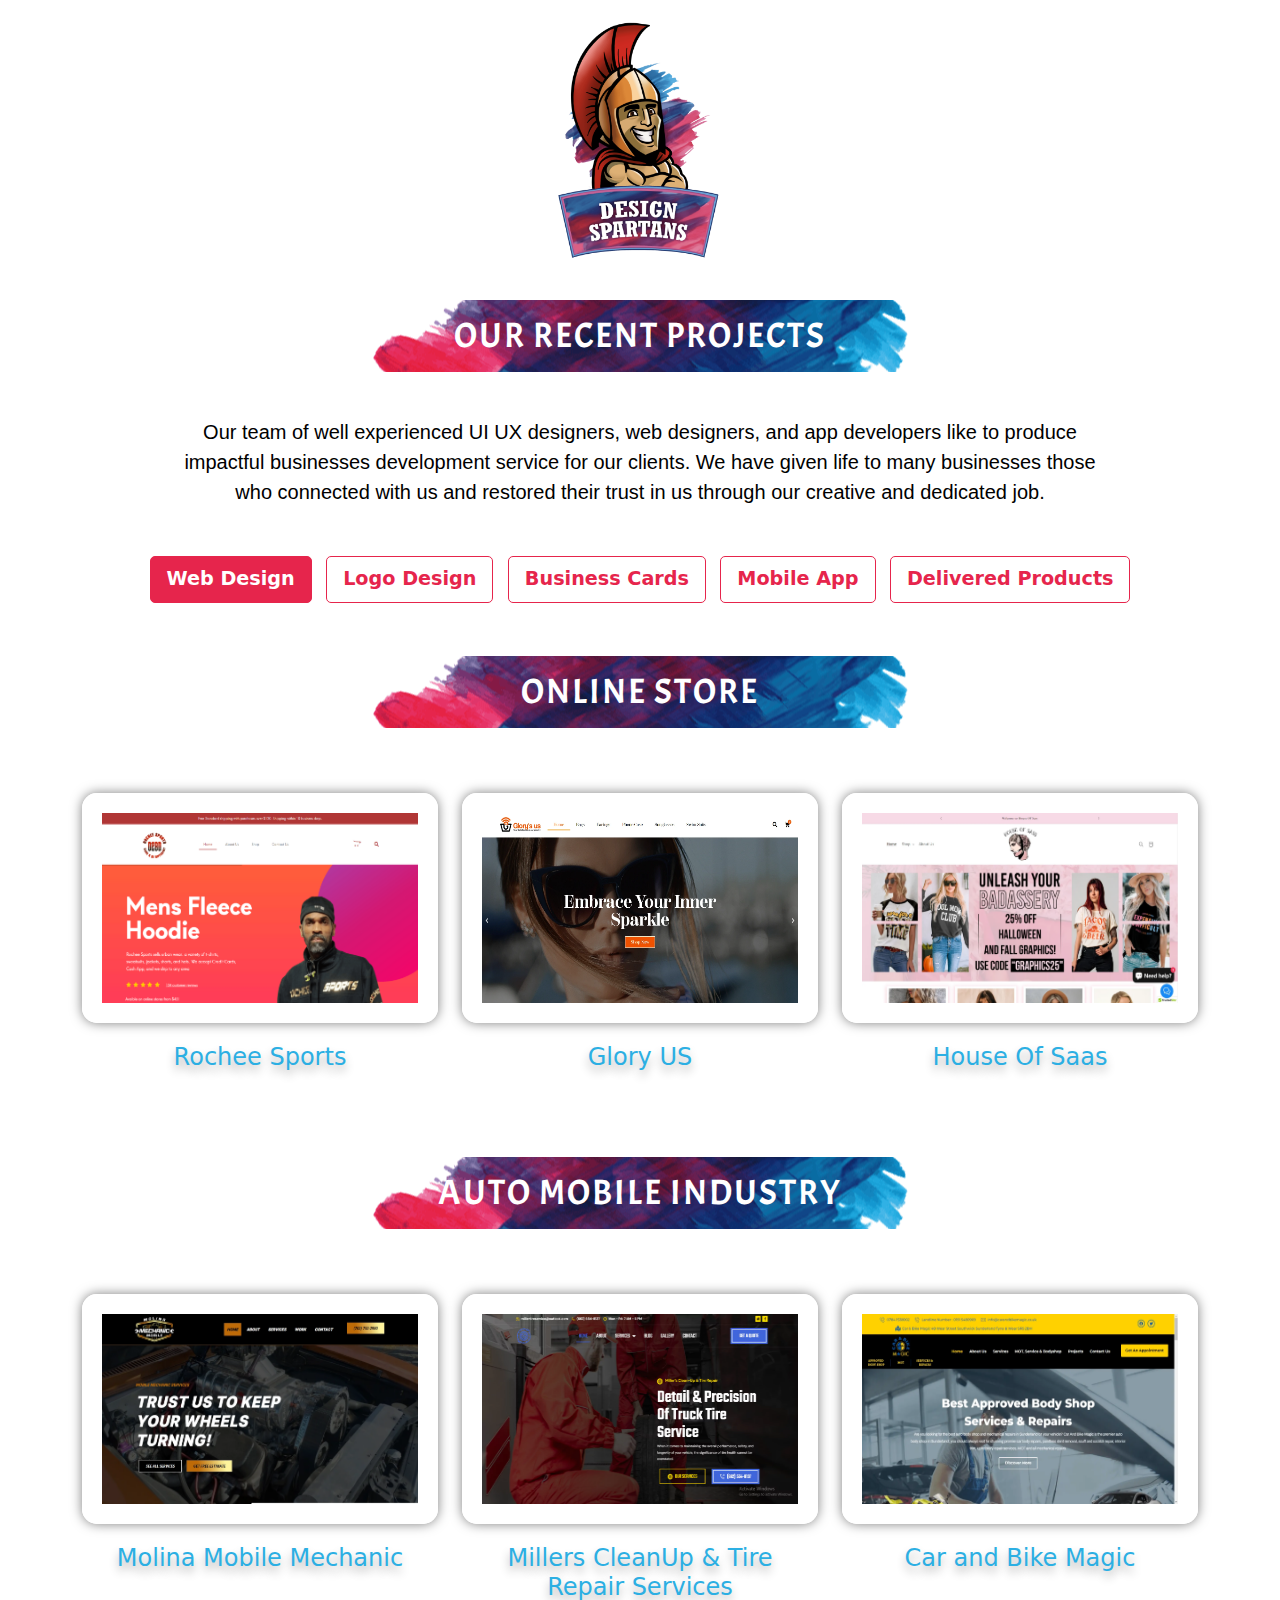
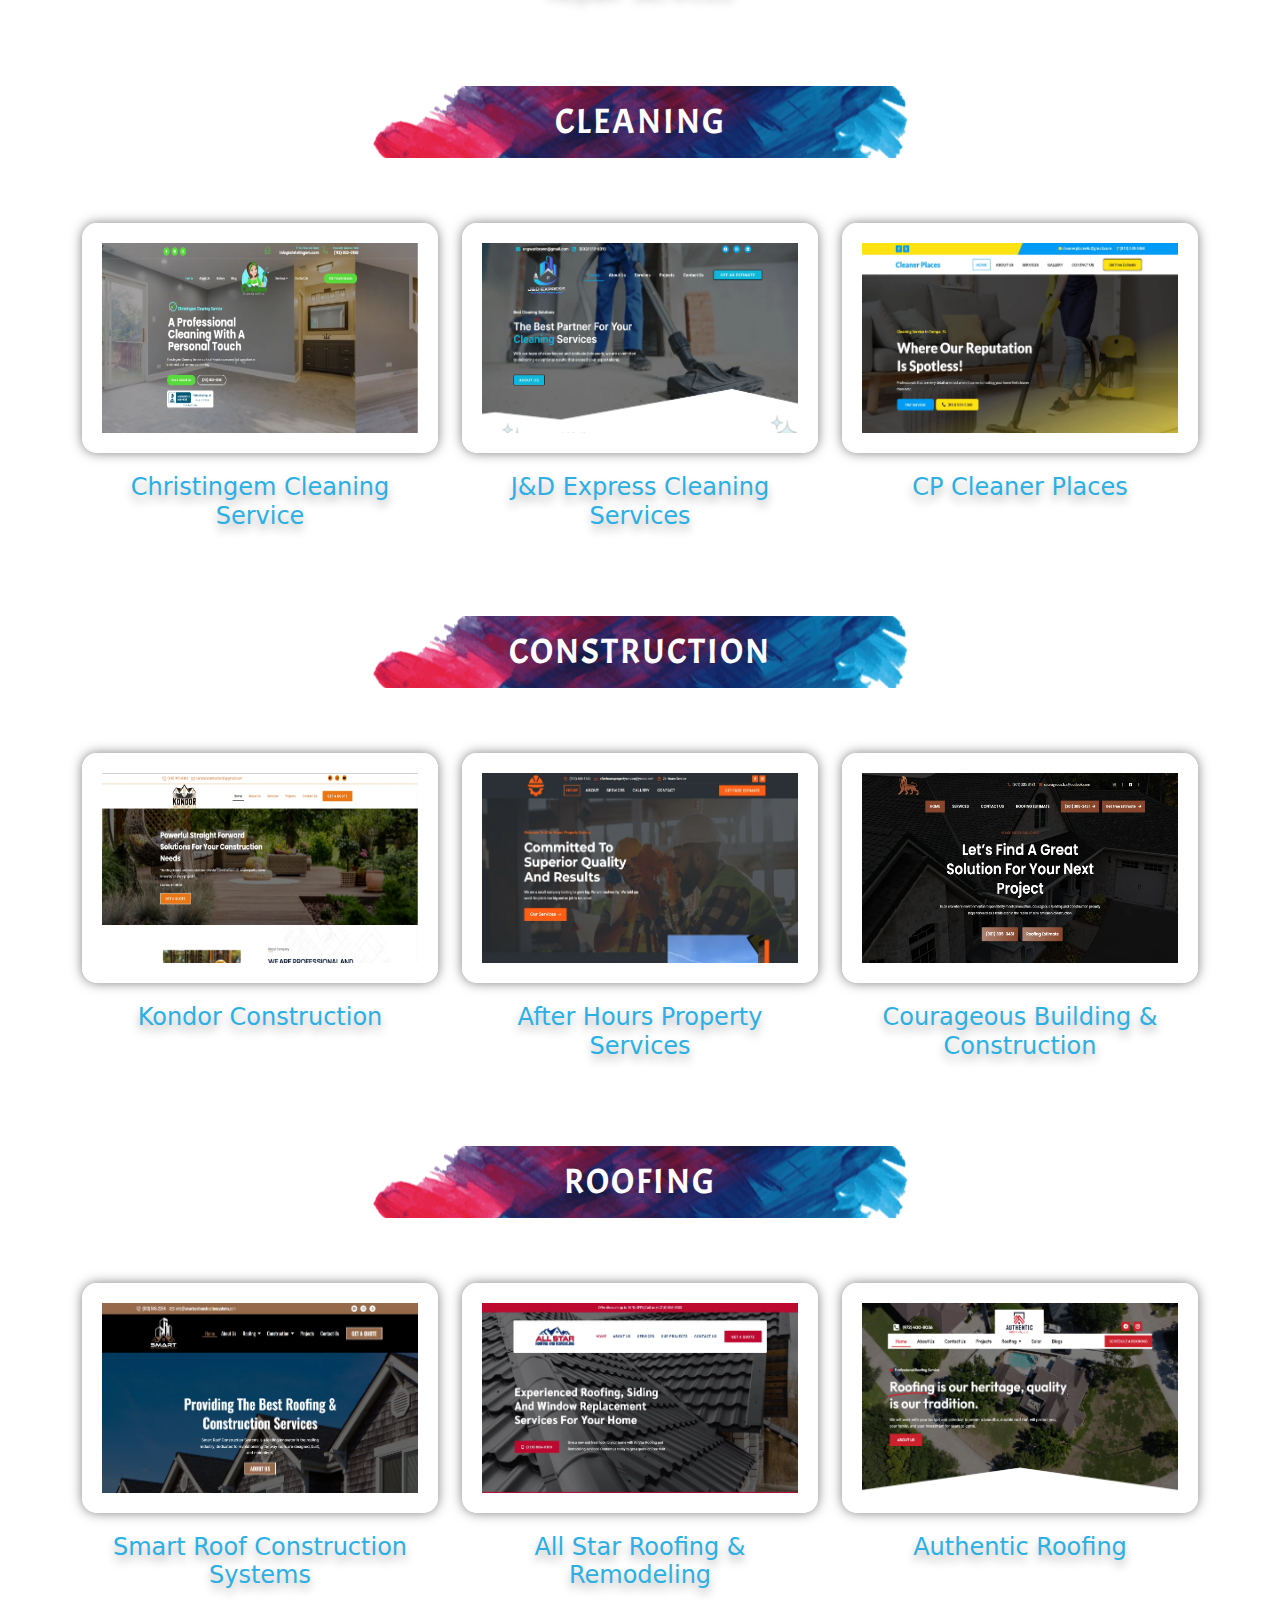
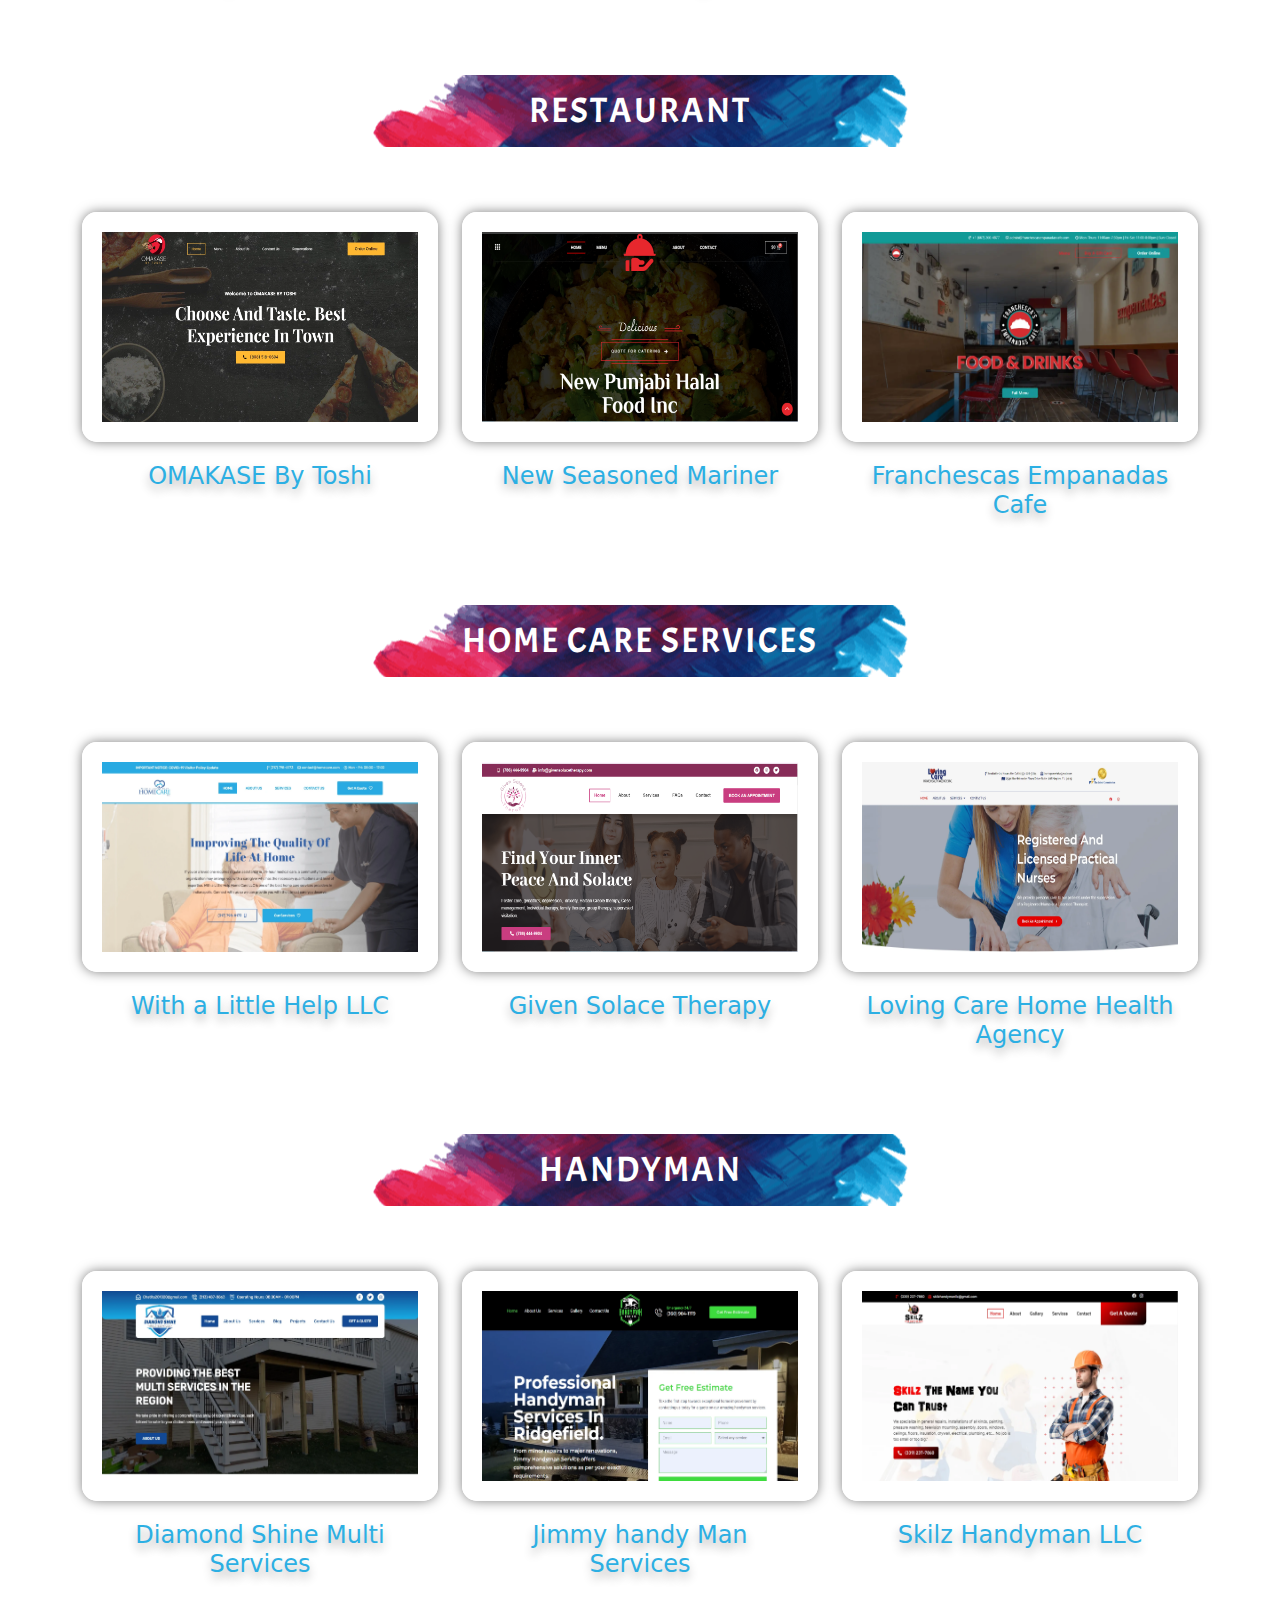
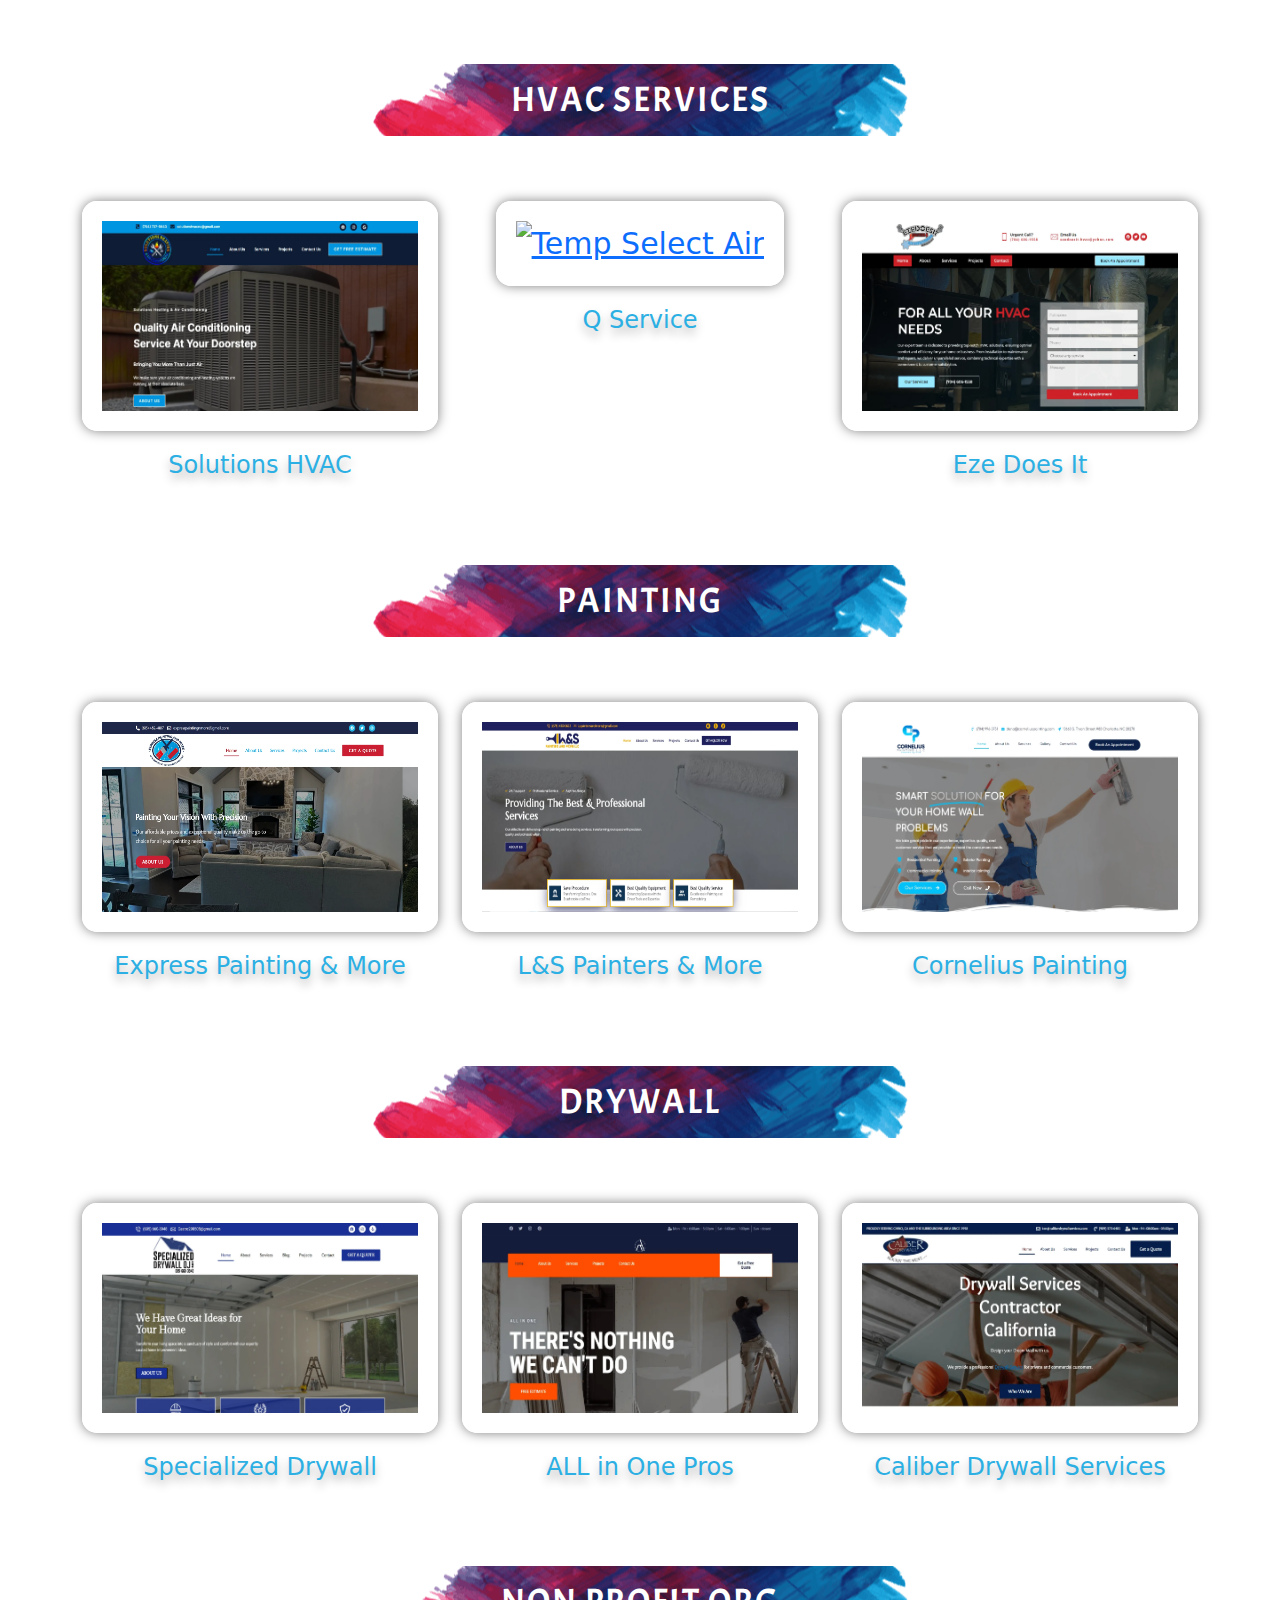
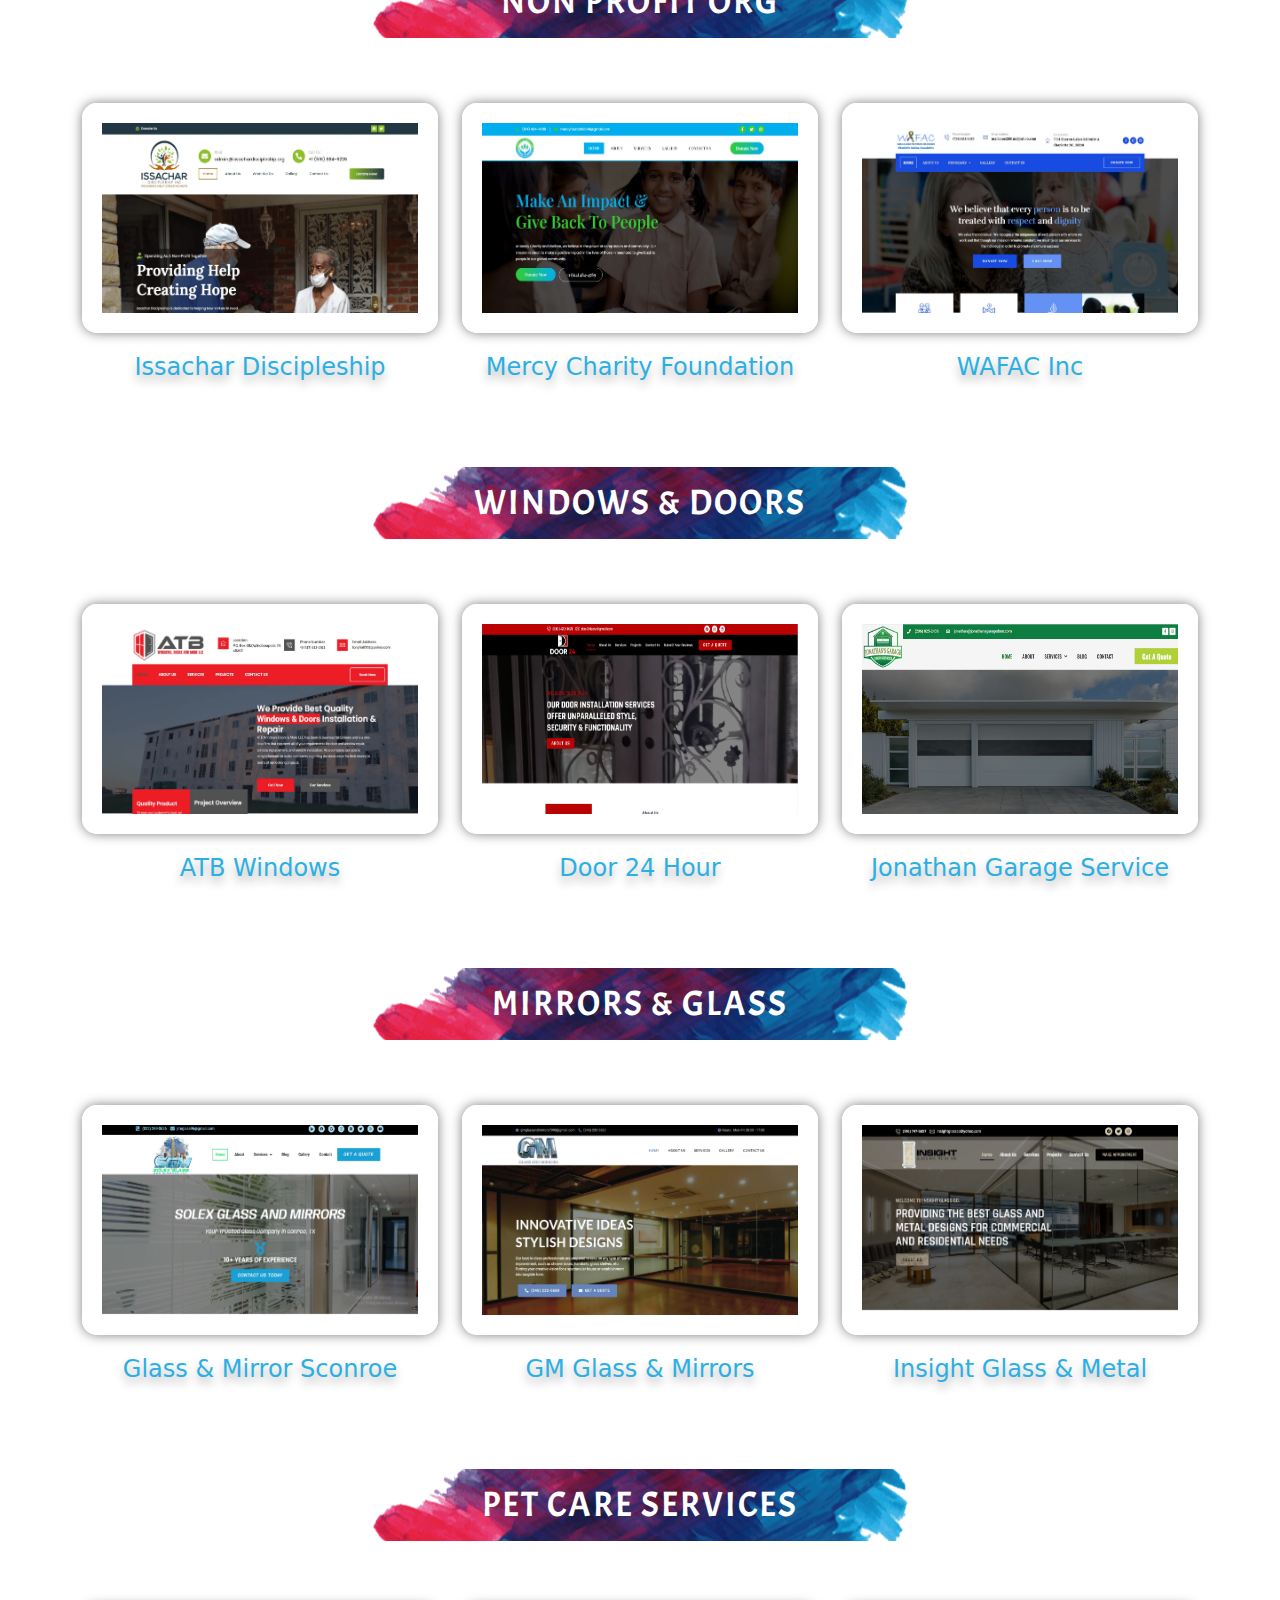
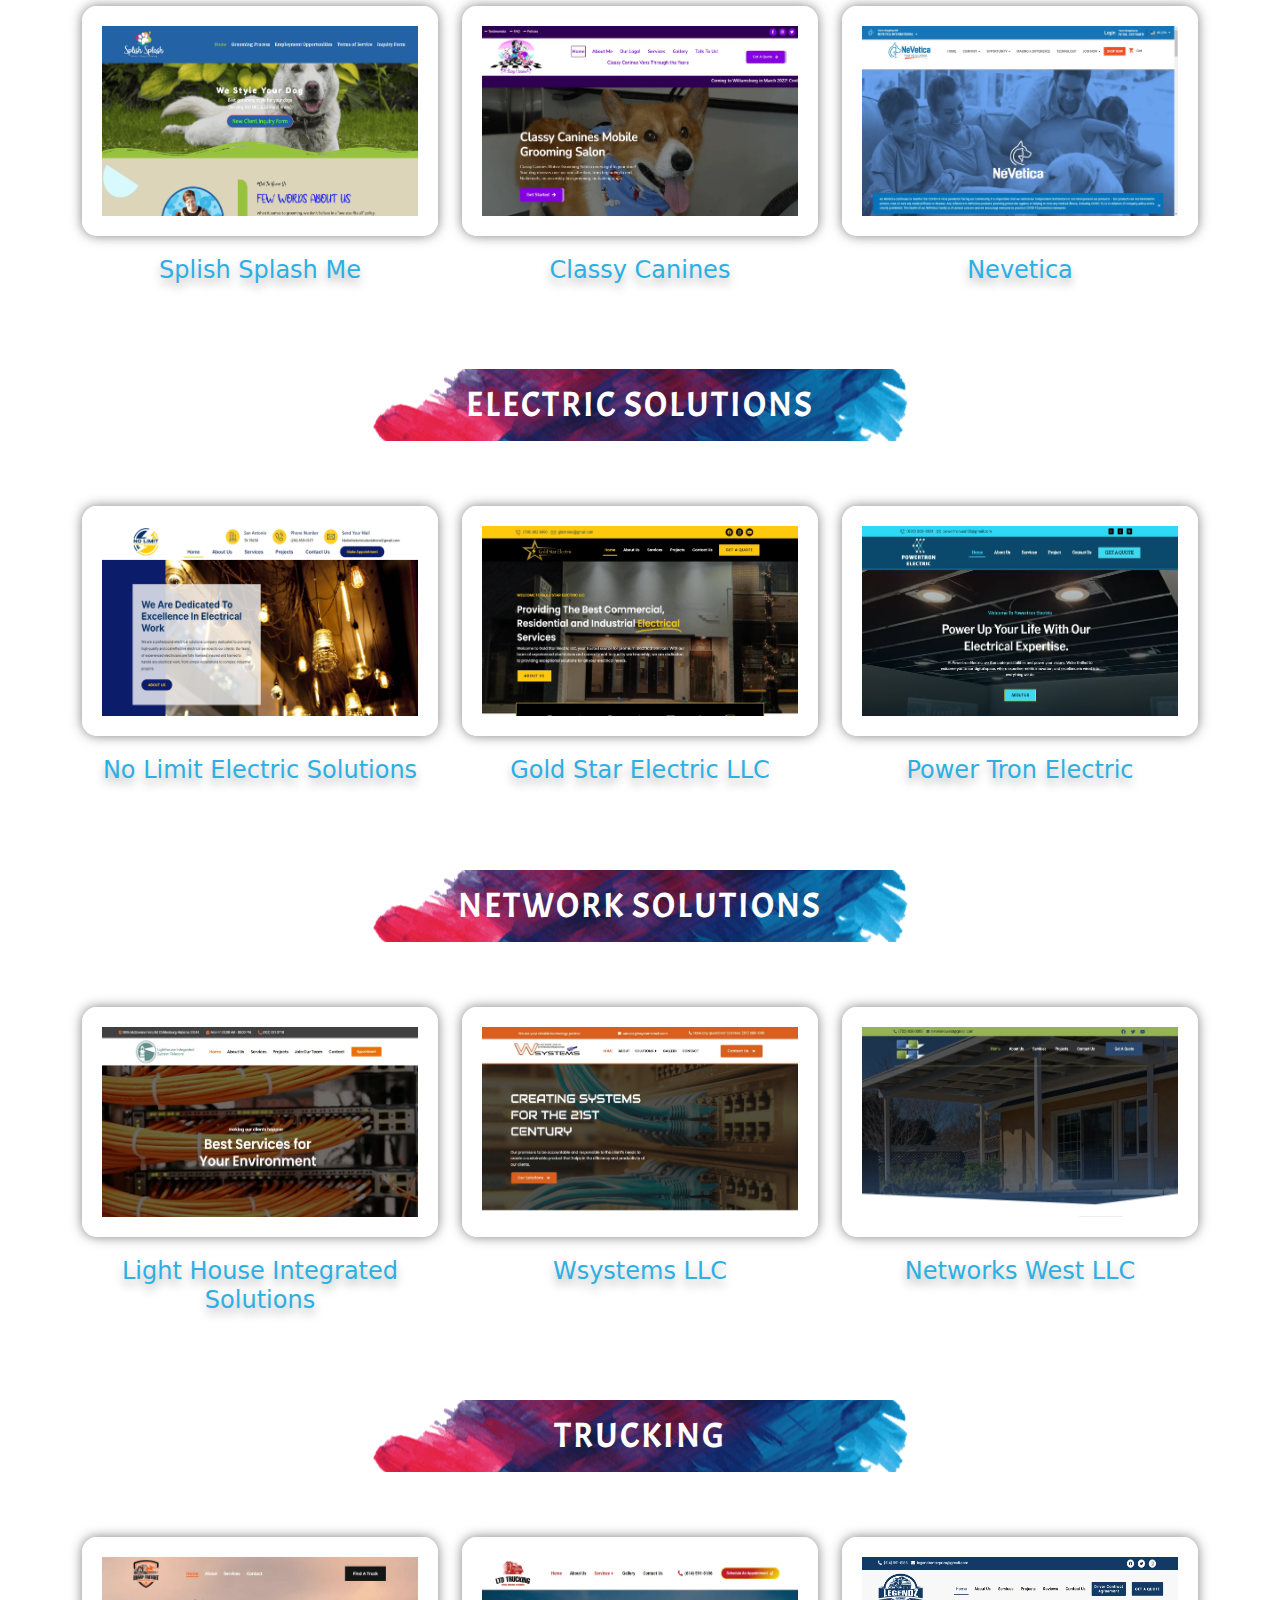
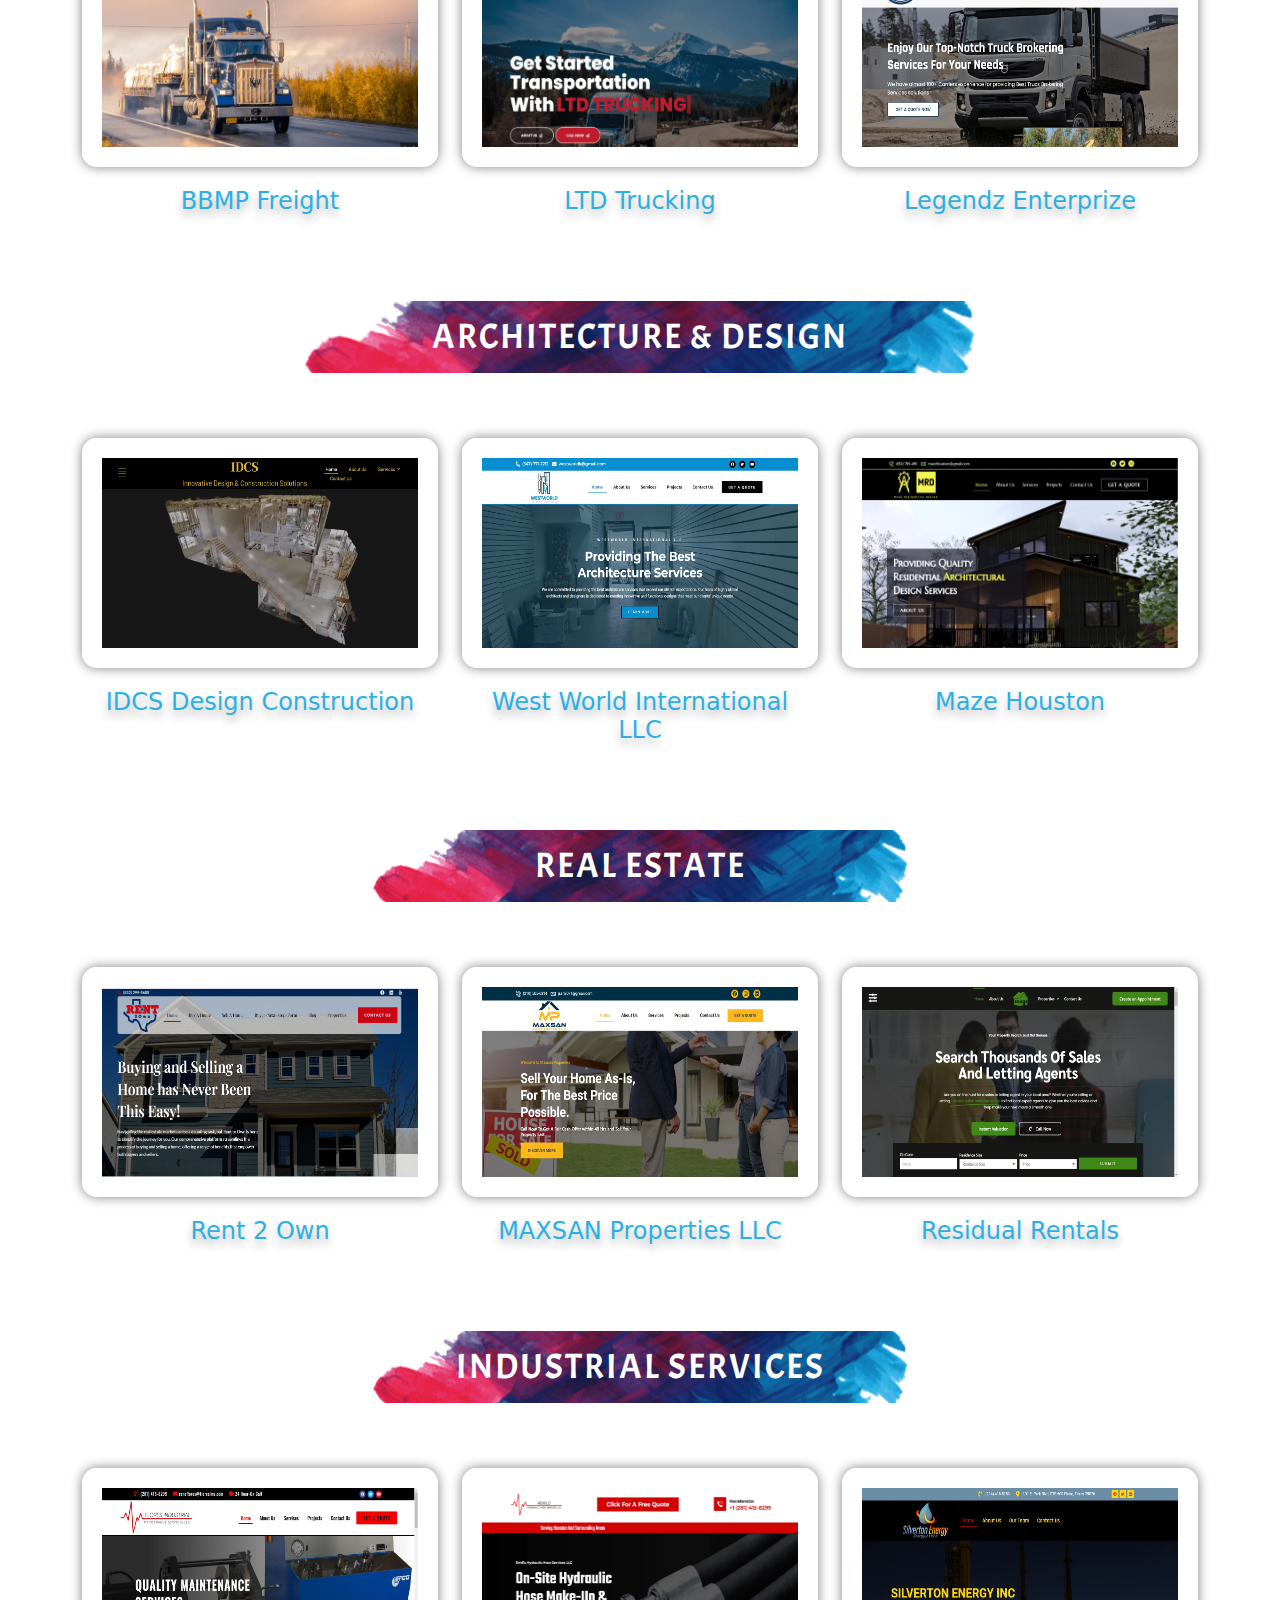
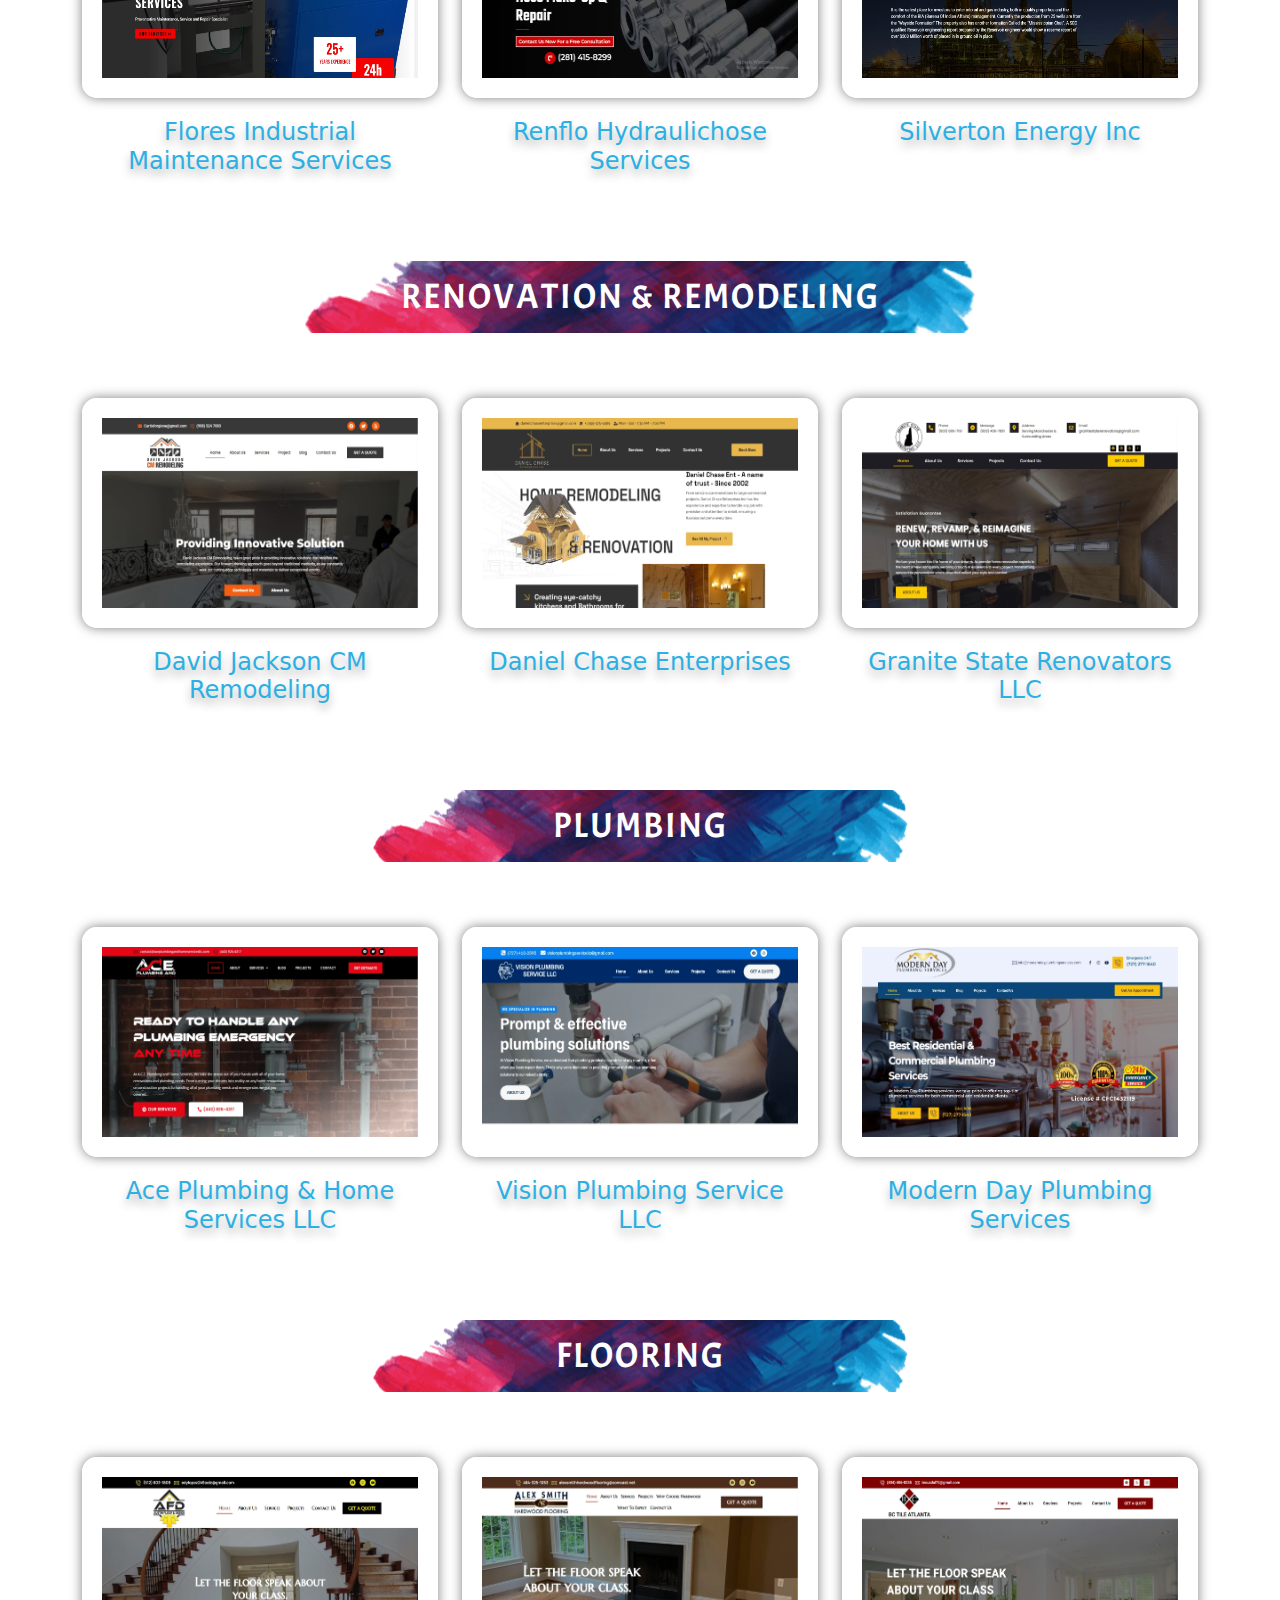
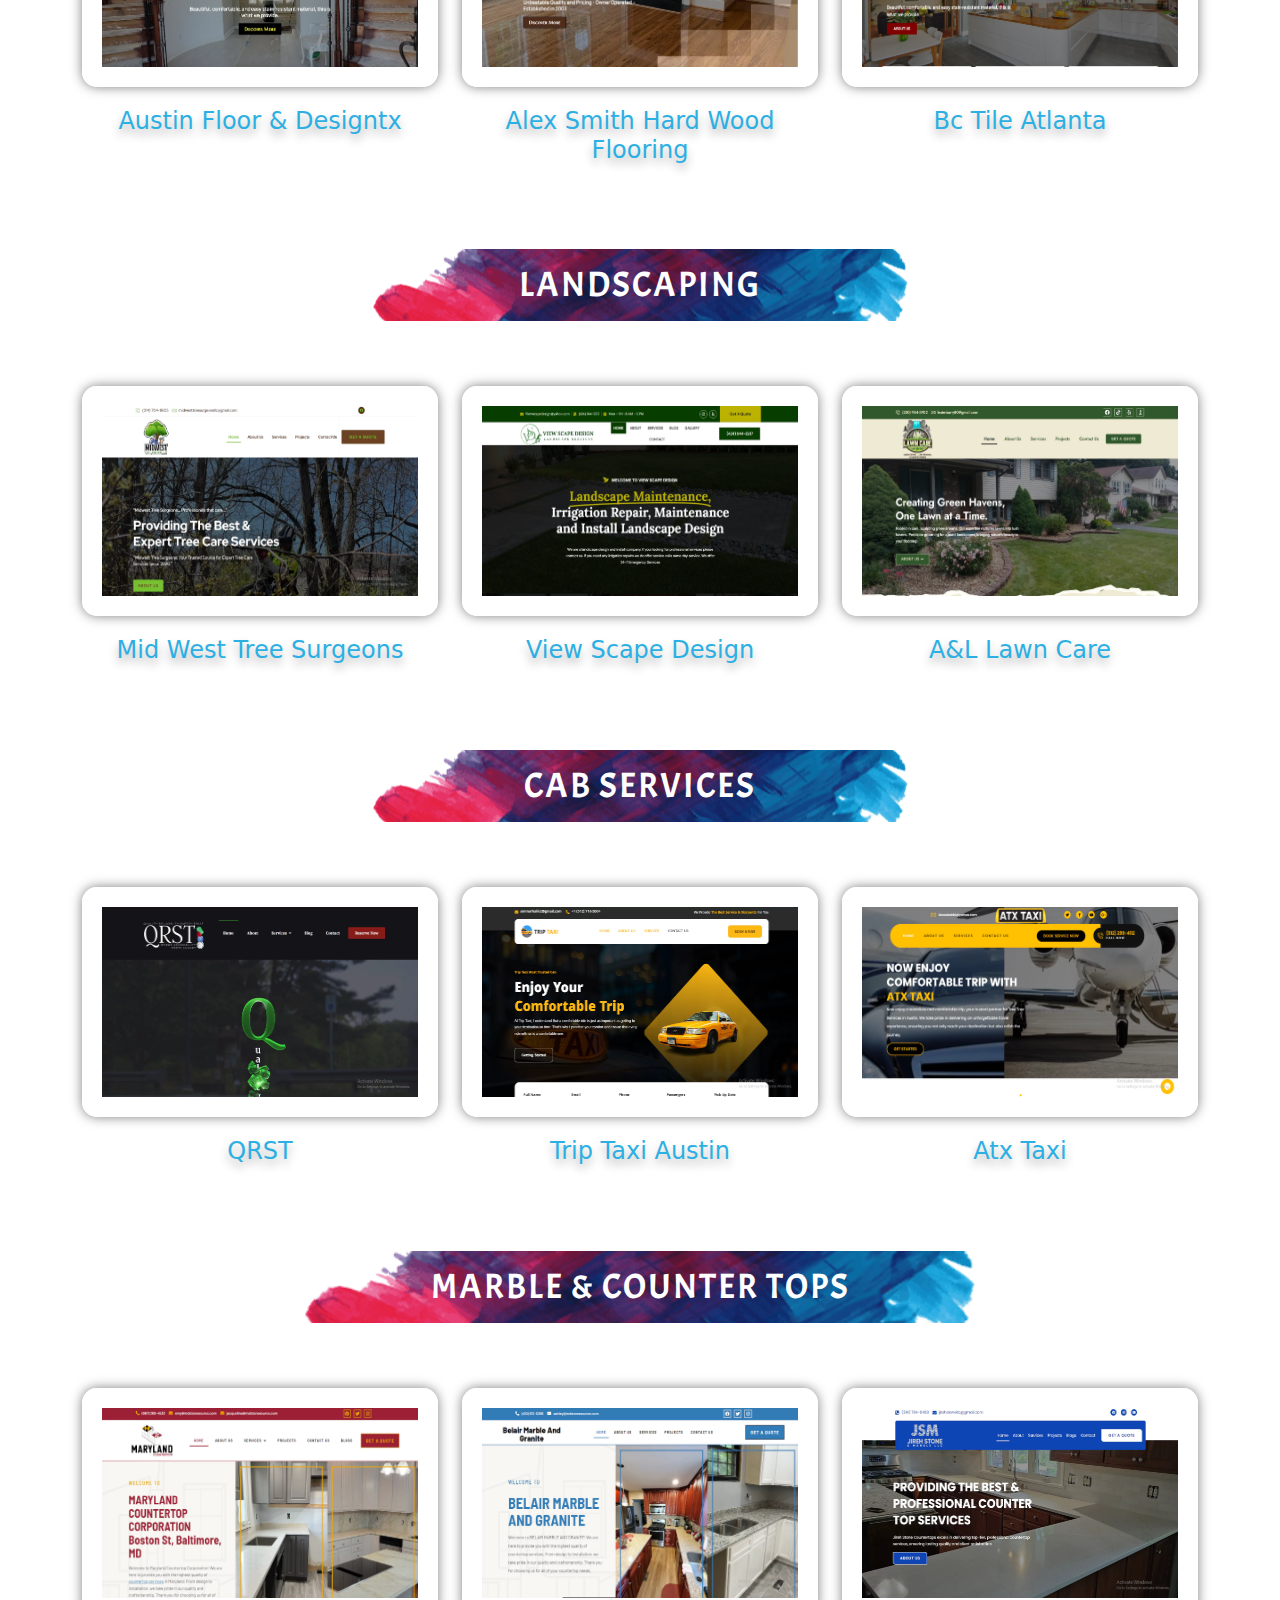
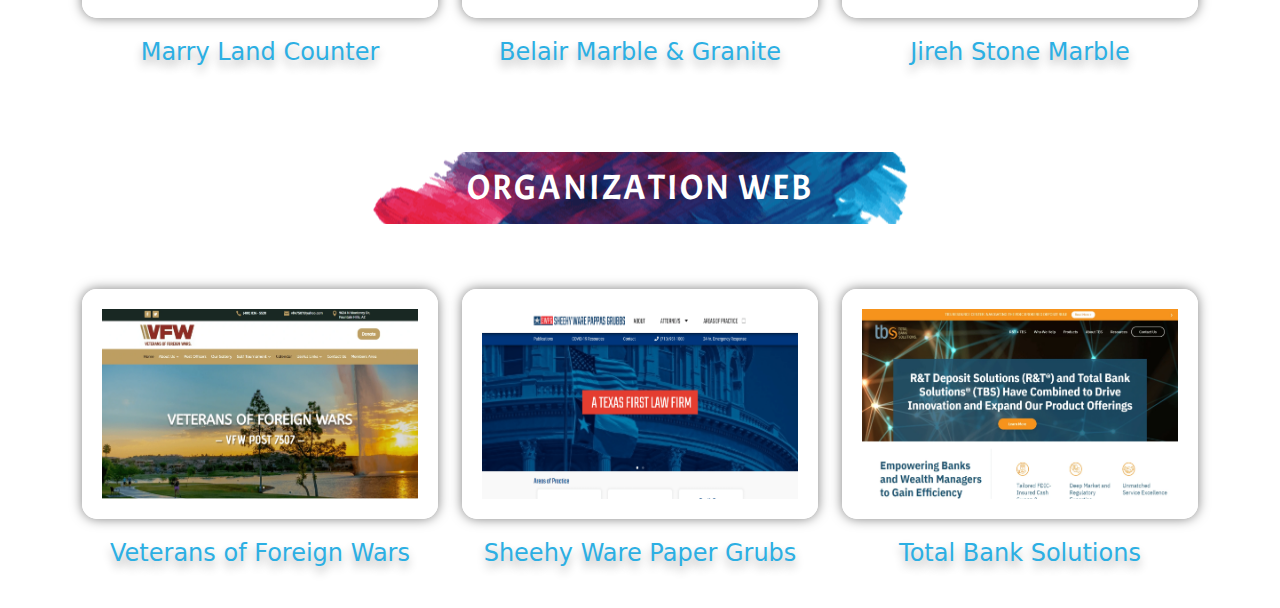
==== commit 2d2a729a: "Modifications" ====
--- a/index.html
+++ b/index.html
@@ -908,16 +908,32 @@
                     </div>
                     <h2 class="title-bg" style="background-image: url('images/title-bg.svg');">Real Estate</h2>
                     <div class="row">
-                        <div class="col-md-4 col-lg-4 col-sm-6">
+
+                        <div class="col-md-4 col-lg-4 col-sm-6 web-box">
+                            <div class="box">
+                                <a href="https://texasrent2own.net/" target="_blank"><img
+                                        src="./images/web/rent2own.PNG" class="card-img img-fluid"
+                                        alt="Maze Houston"></a>
+                                <div class="card-body">
+                                    <a href="https://texasrent2own.net/" style="text-decoration: none;" target="_blank">
+                                        <h4 class="card-title">Rent 2 Own</h4>
+                                    </a>
+                                </div>
+                            </div>
+                        </div>
+                        <!-- <div class="col-md-4 col-lg-4 col-sm-6">
                             <div class="box" id="pnav">
                                 <a href="https://texasrent2own.net/" target="_blank"><img
                                     src="./images/web/rent2own.PNG" class="card-img img-fluid"
                                     alt="Rent 2 Own"></a>
+                                    
+
                                     <a href="https://texasrent2own.net/" style="text-decoration: none;" target="_blank">
-                                        <h4 class="card-title">Lavah Capital</h4>
-                                    </a>
-                                </div>
-                            </div>
+                                        <h4 class="card-title">Rent 2 Own</h4>
+                                    </a>
+                                    
+                                </div>
+                            </div> -->
                         
                         <div class="col-md-4 col-lg-4 col-sm-6 web-box">
                             <div class="box">
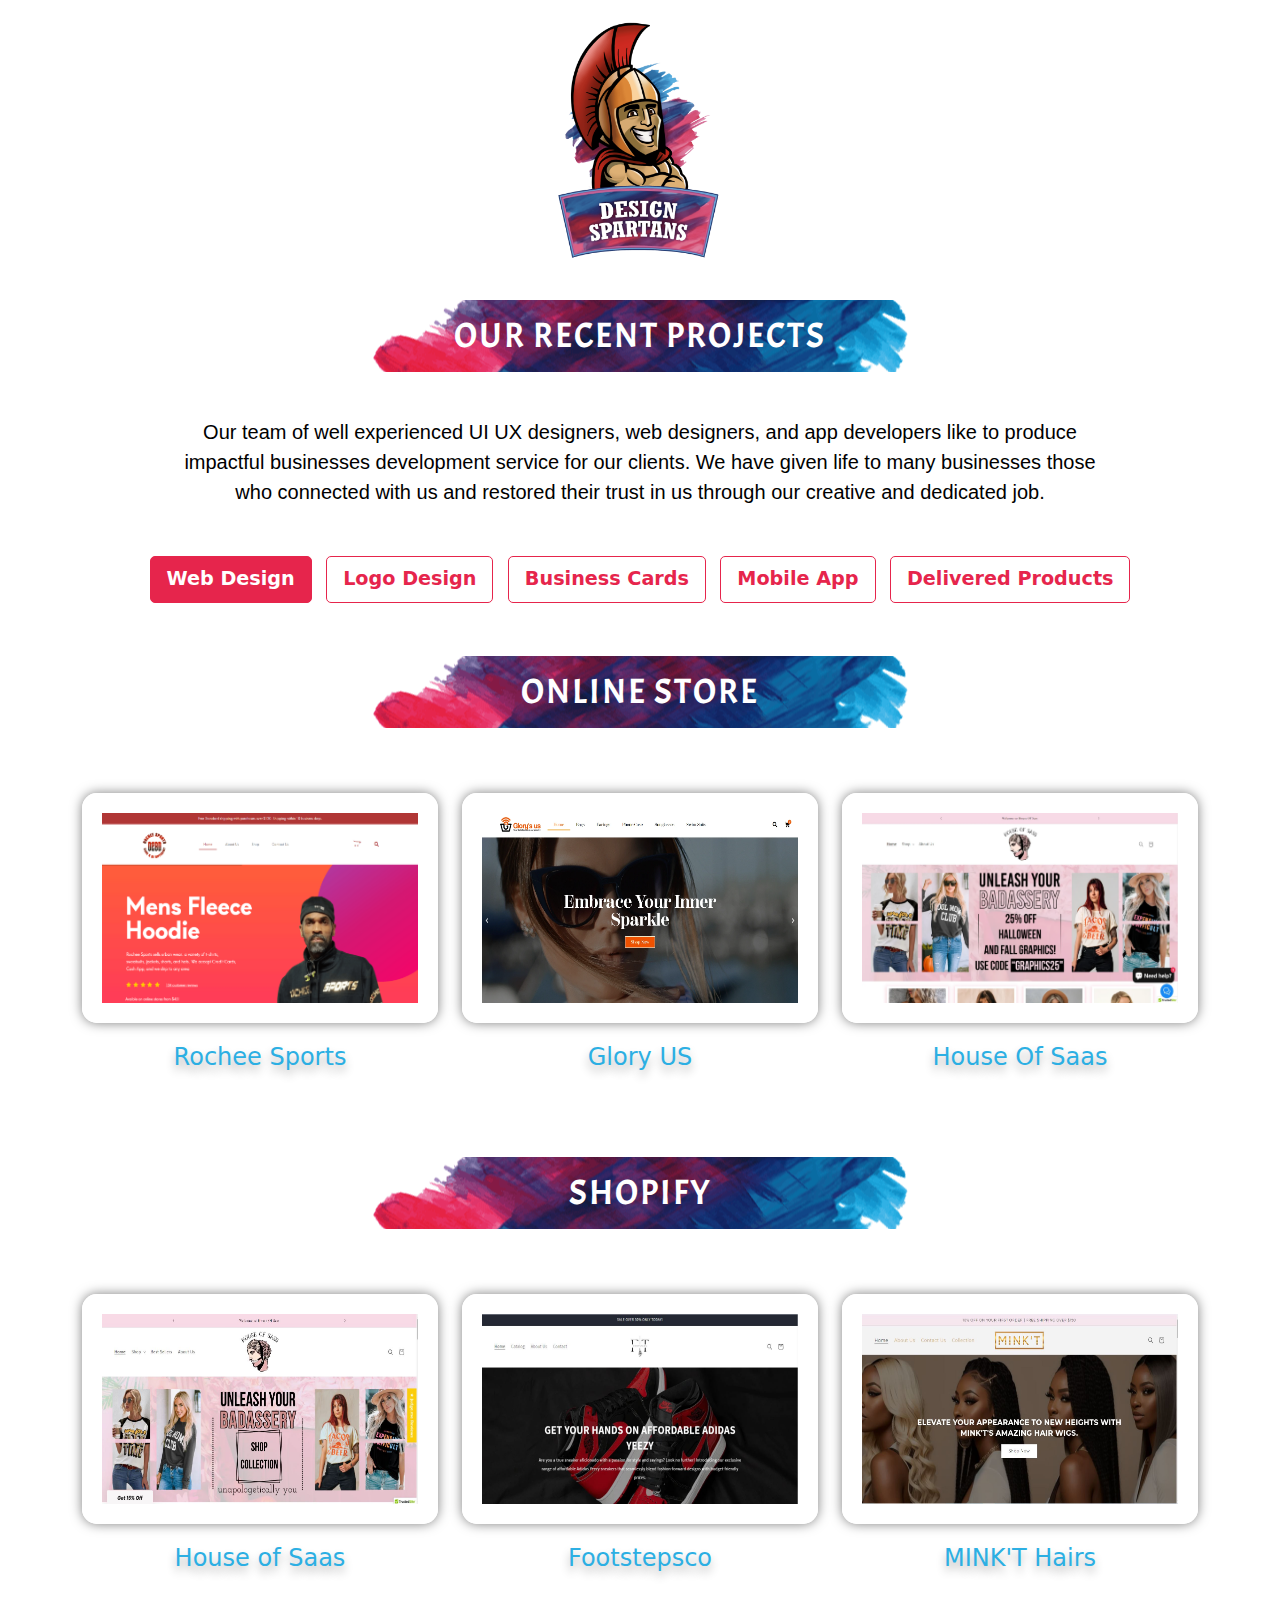
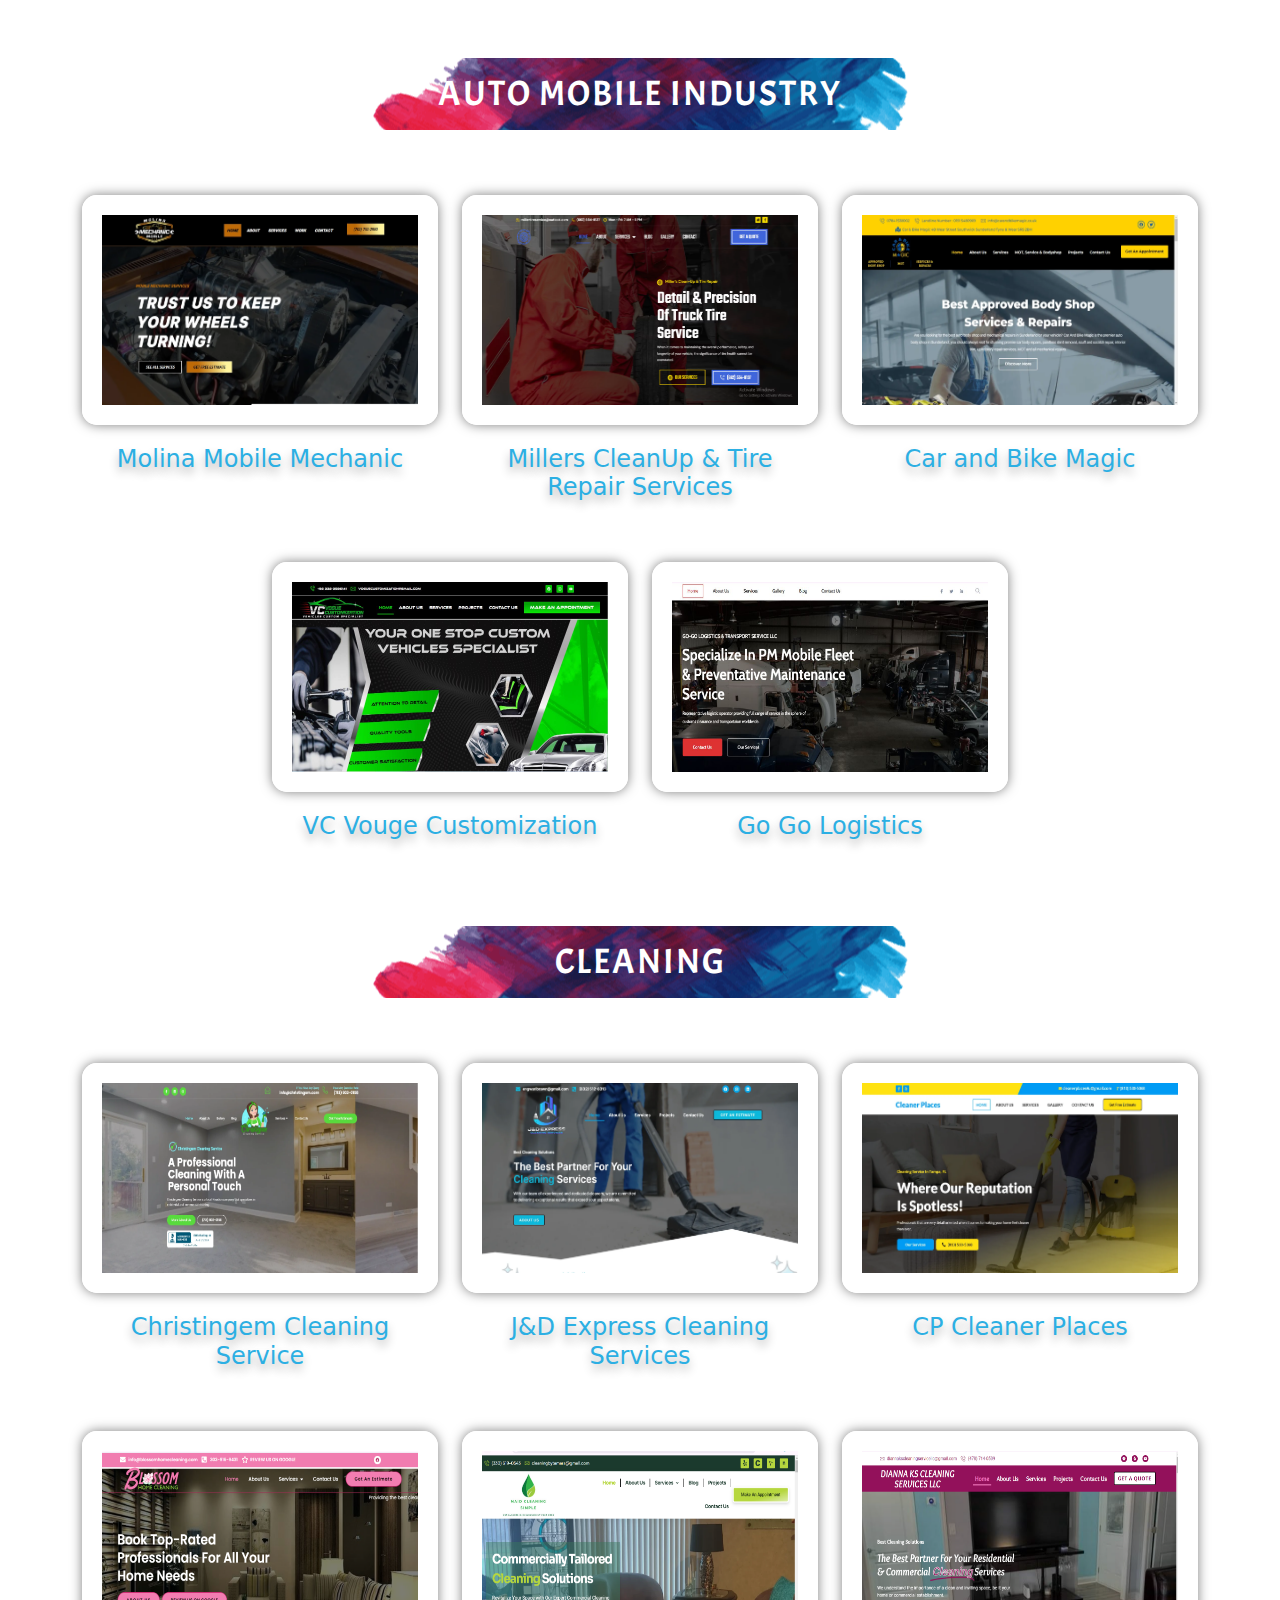
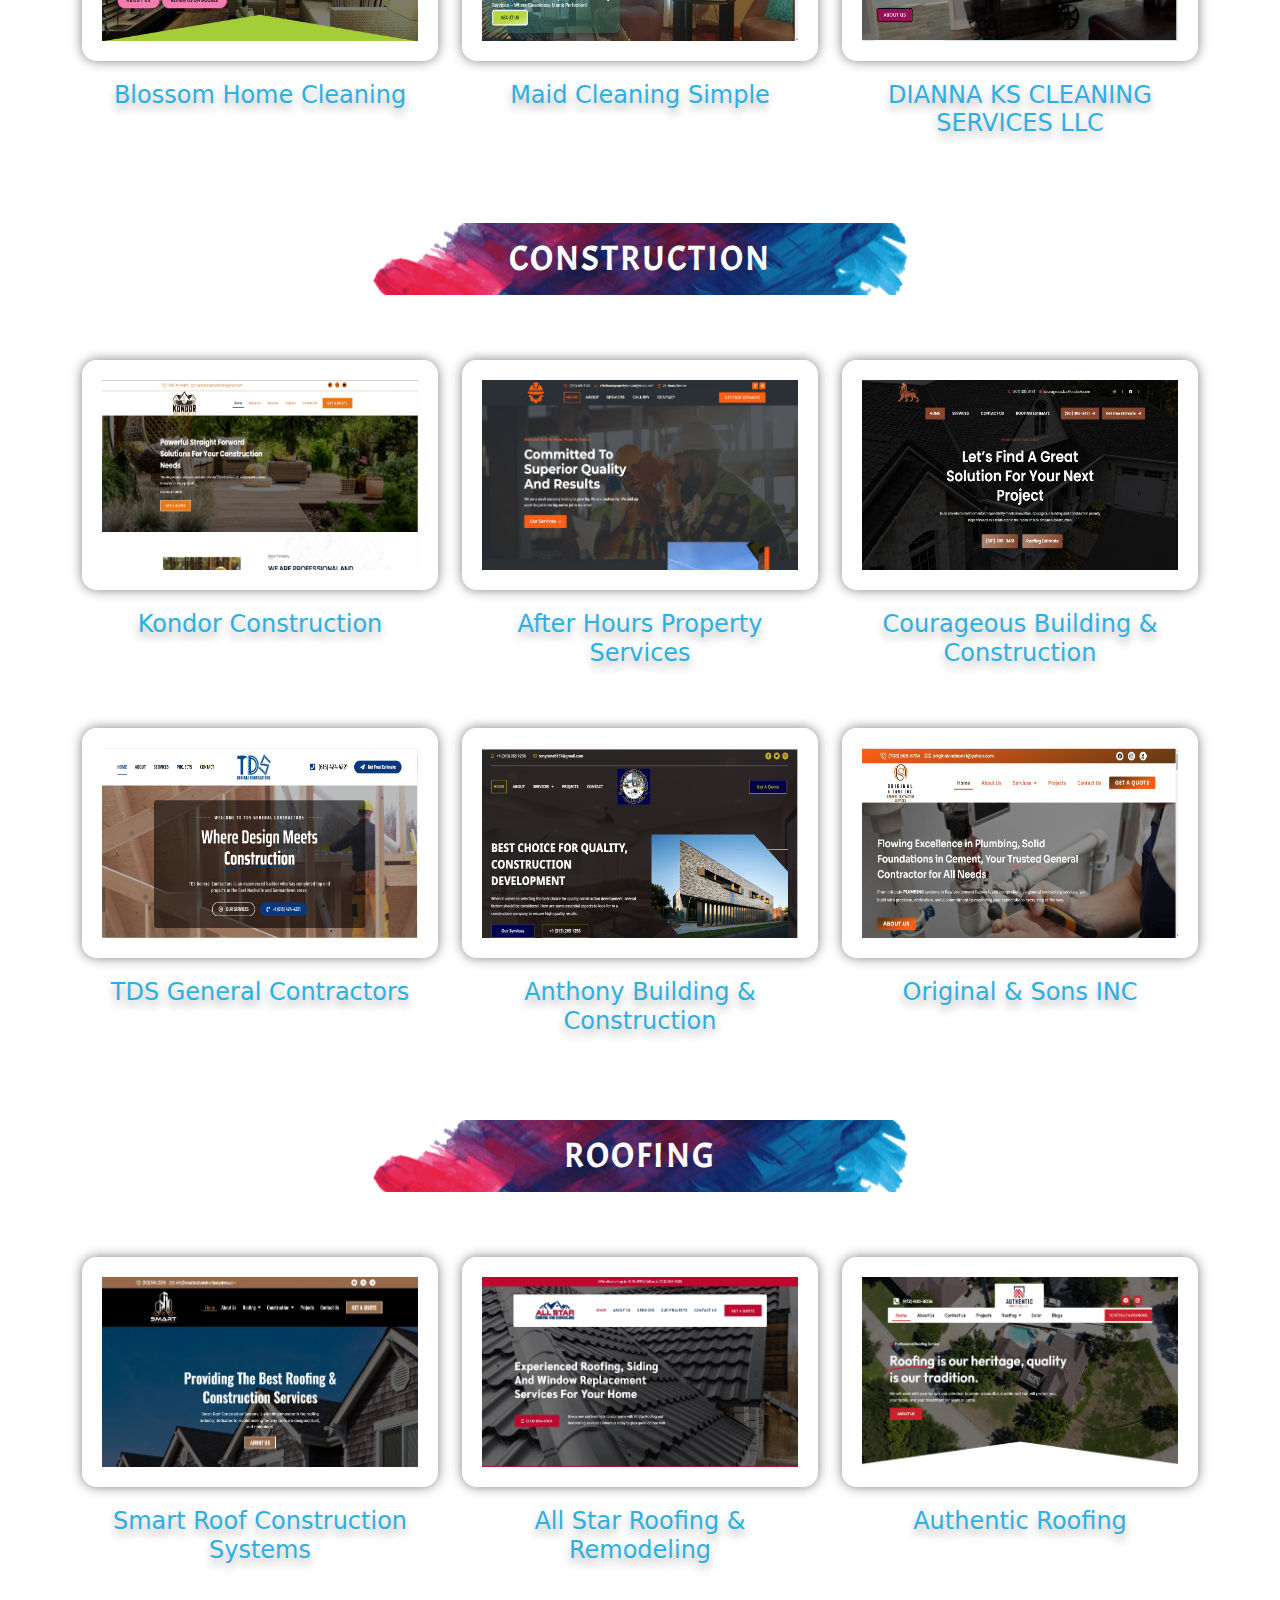
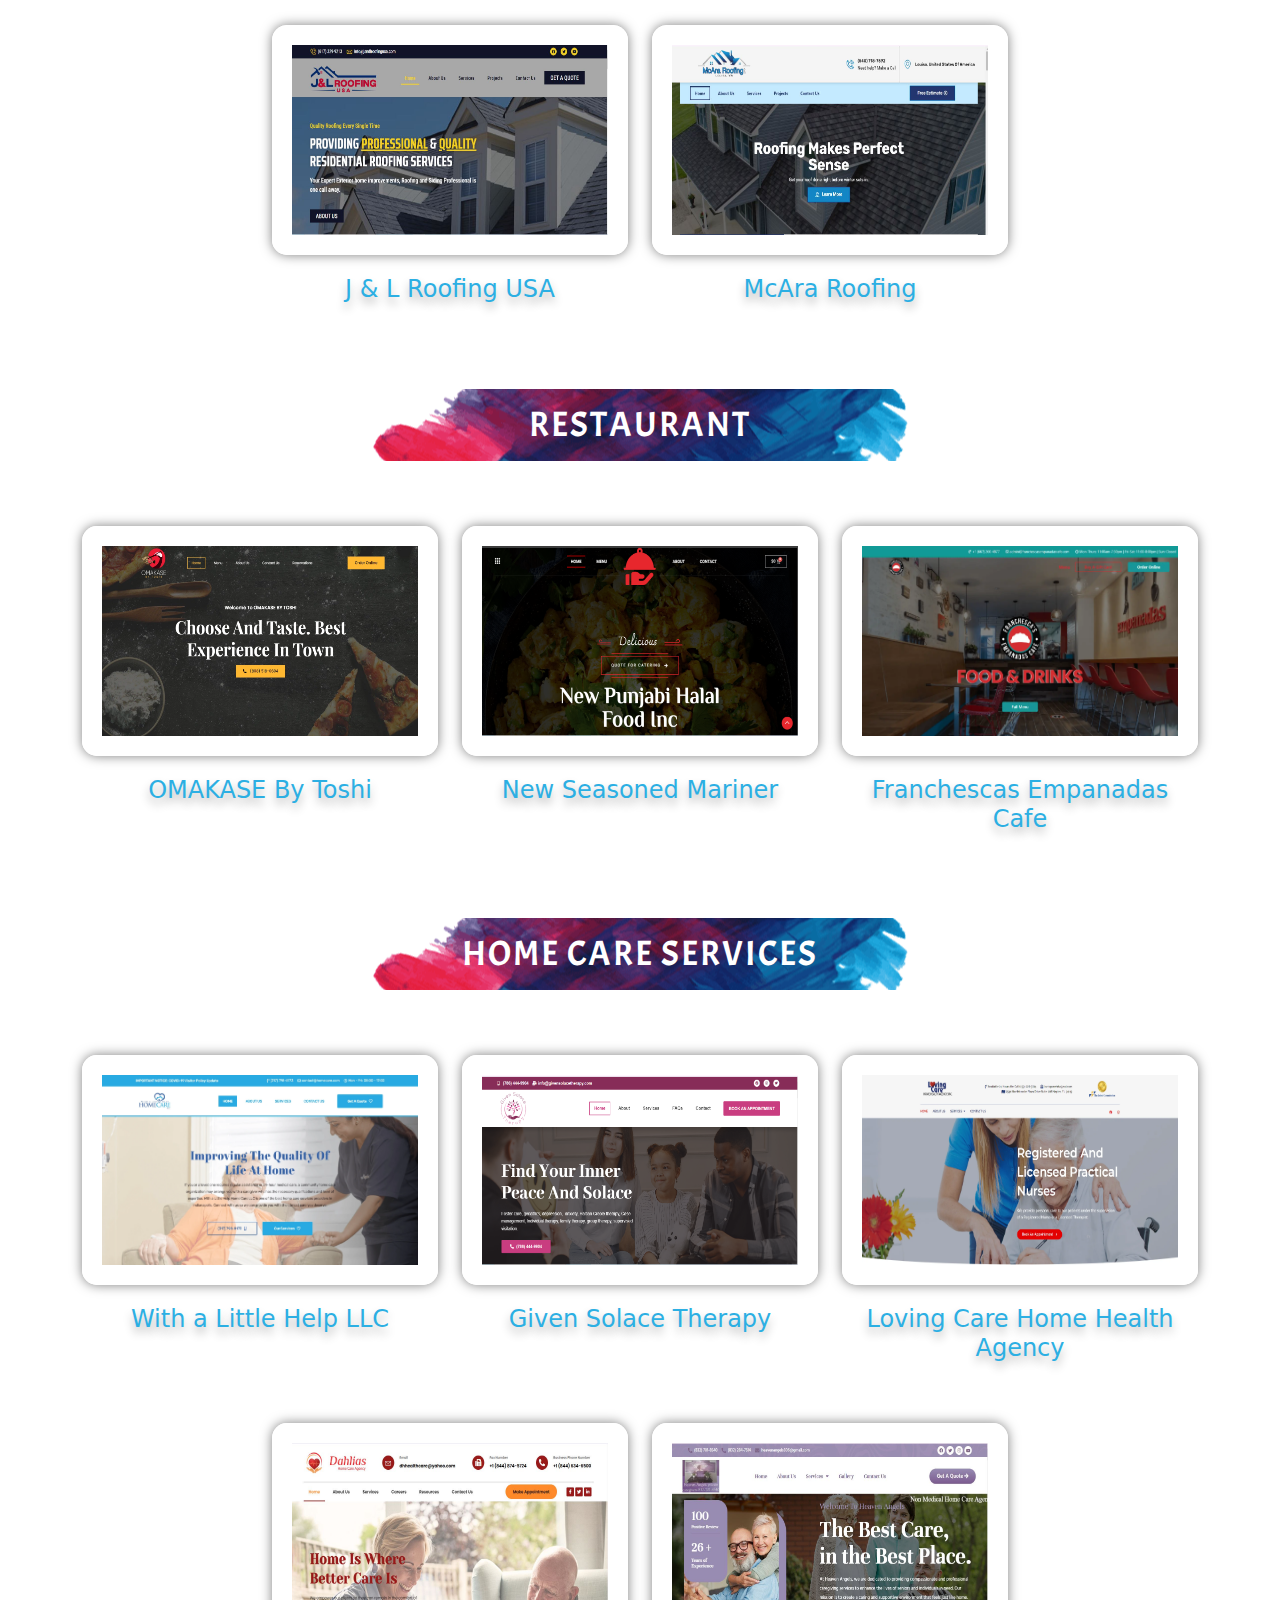
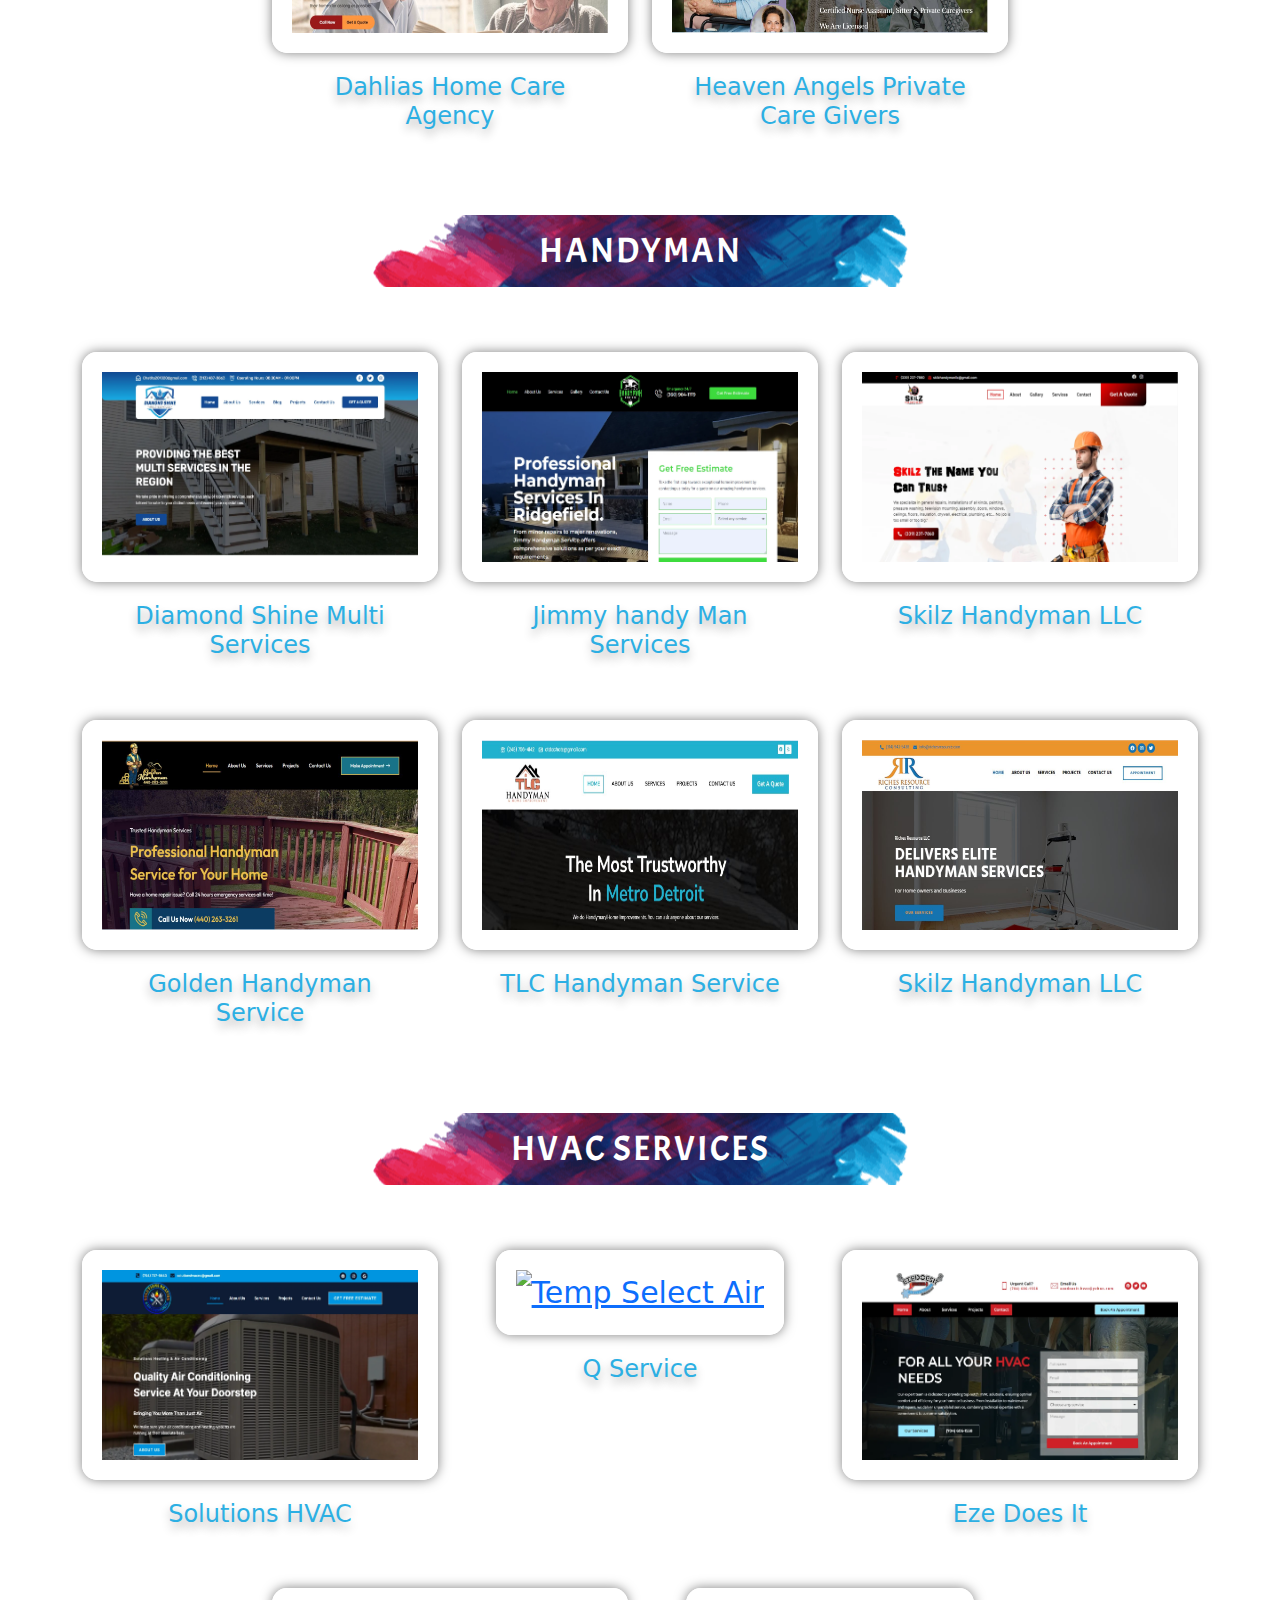
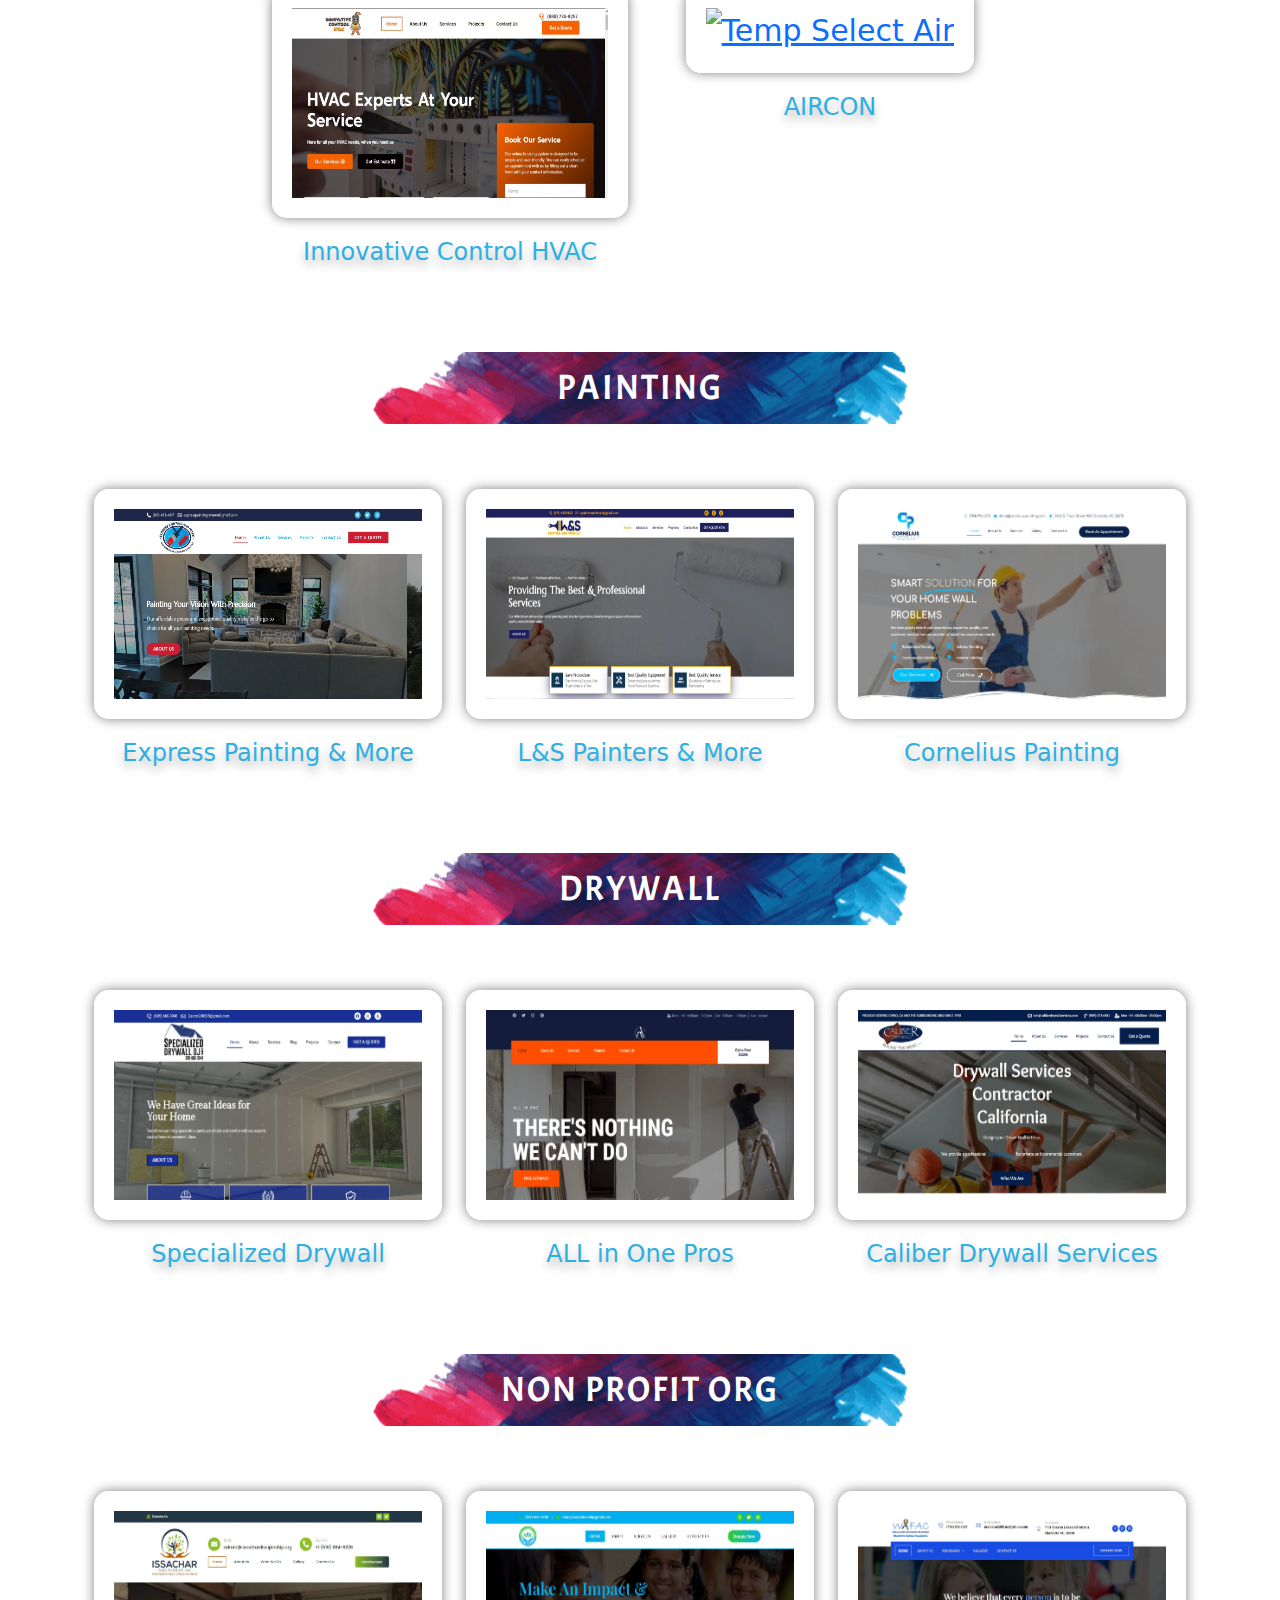
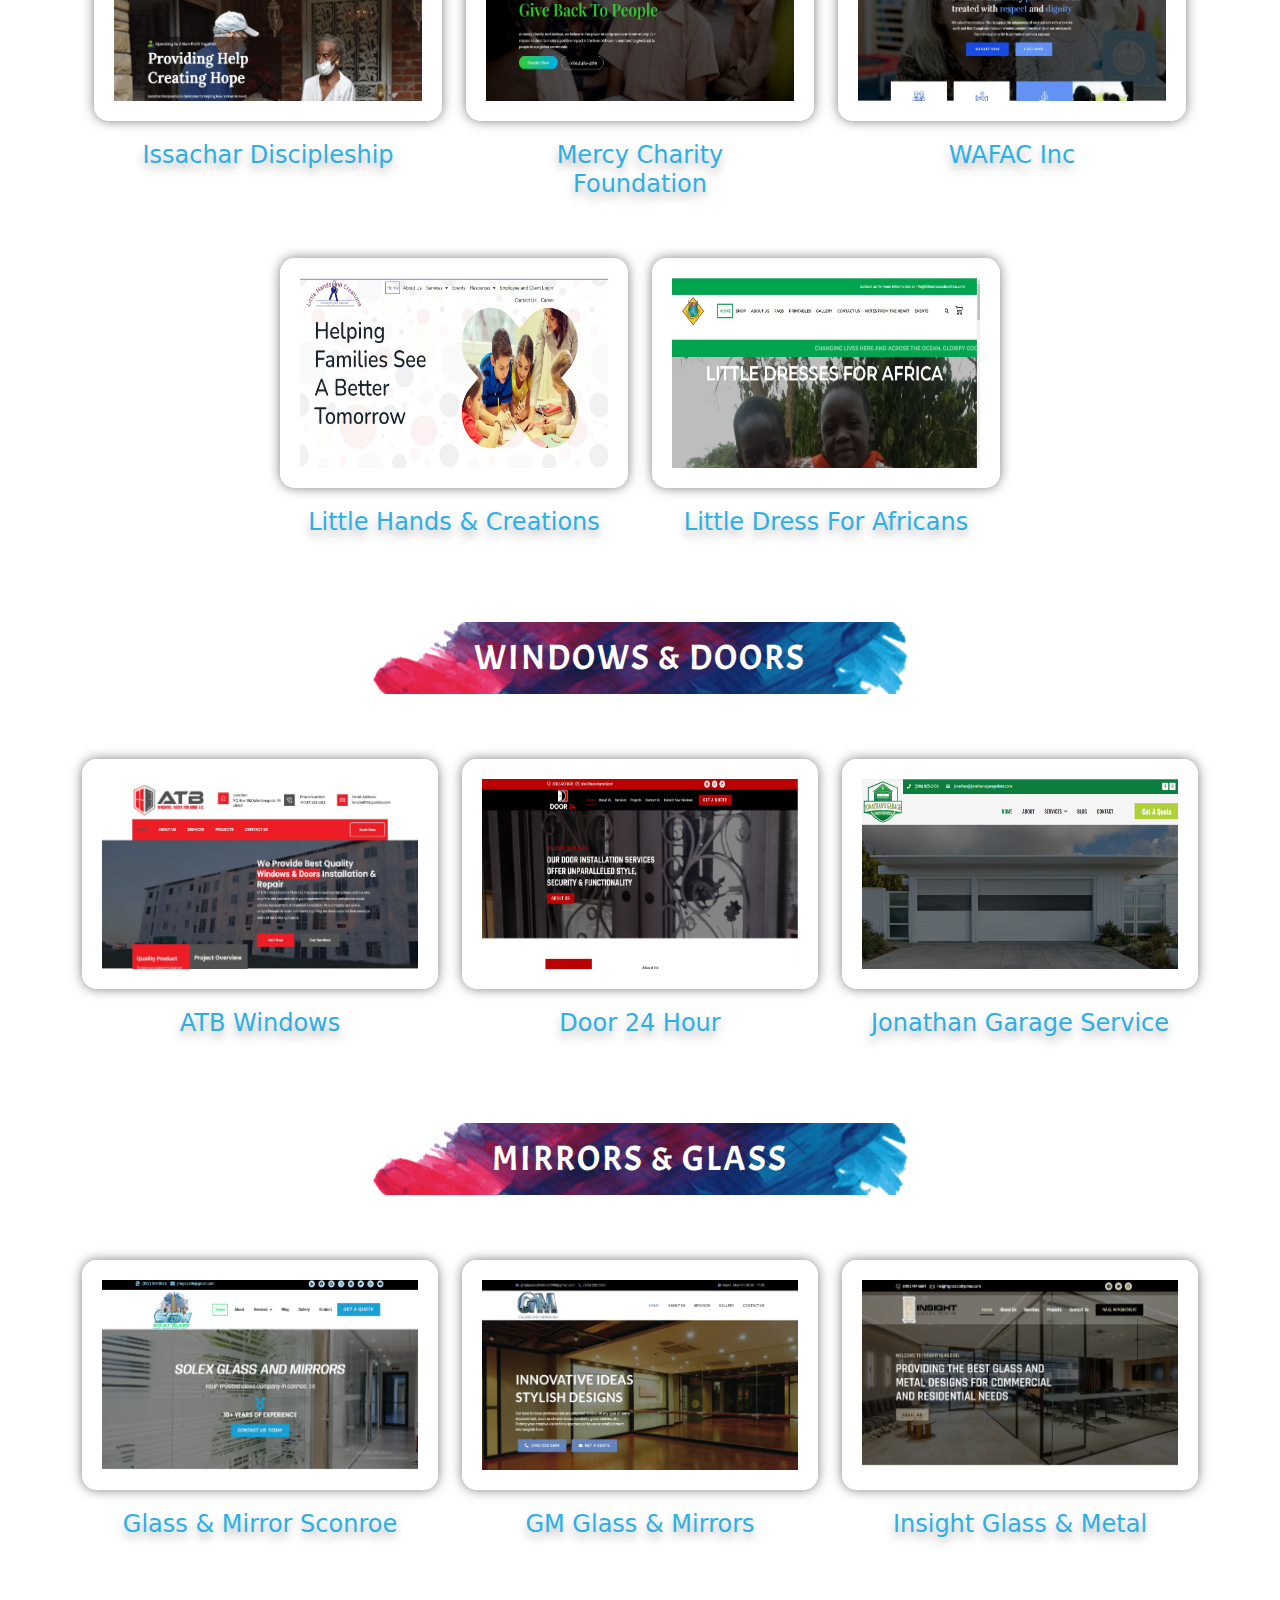
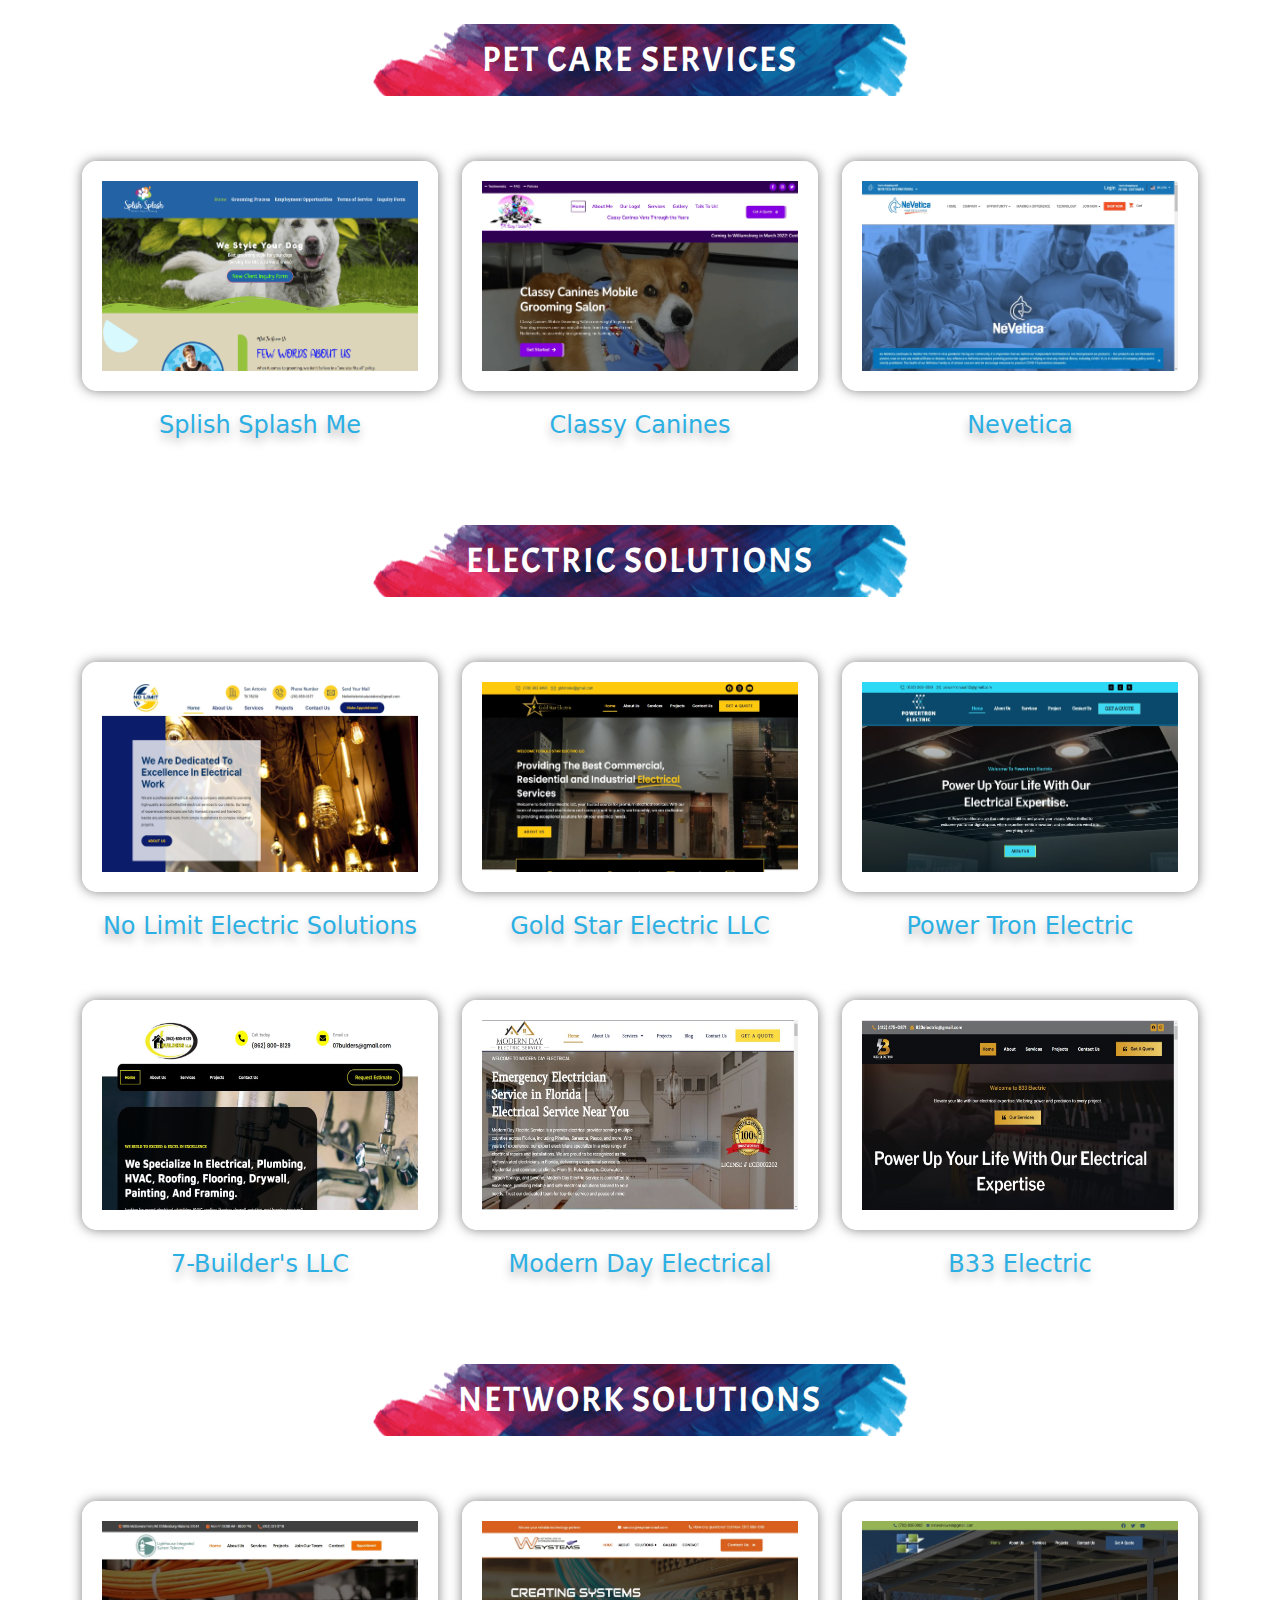
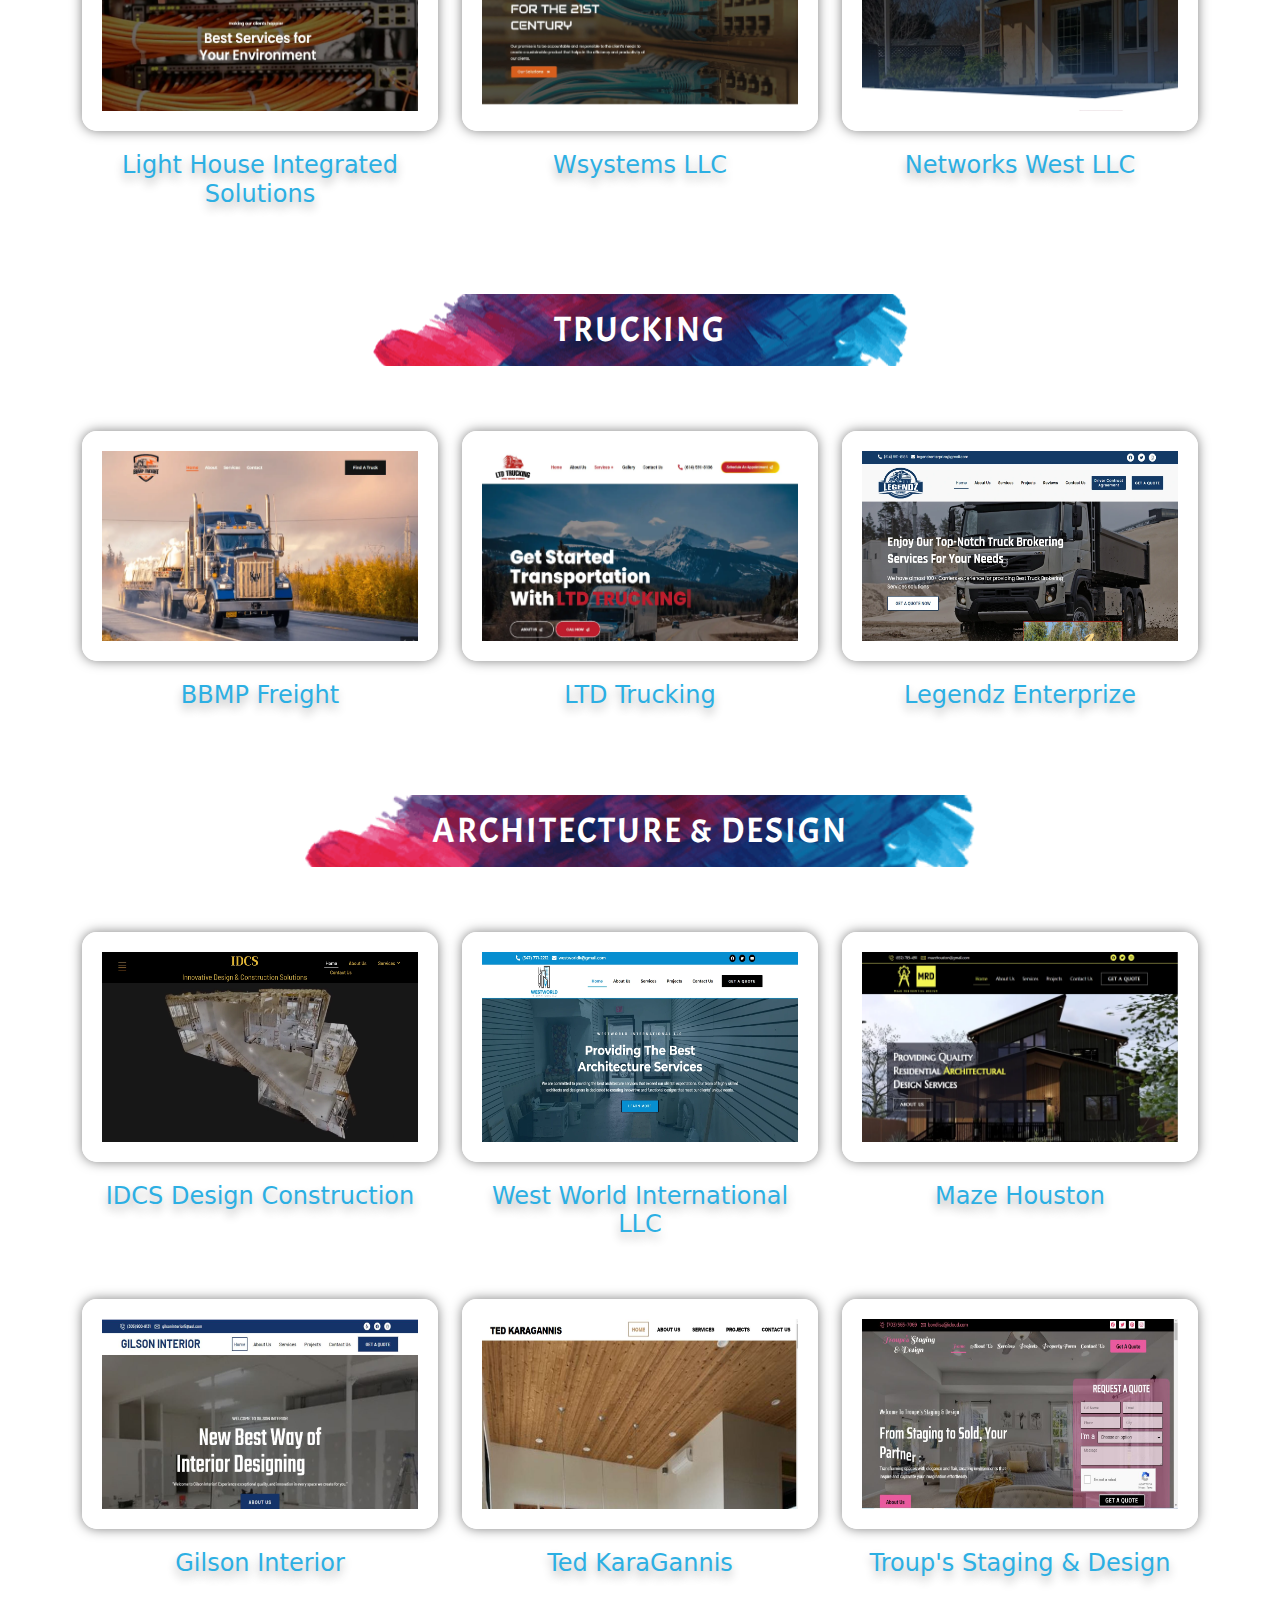
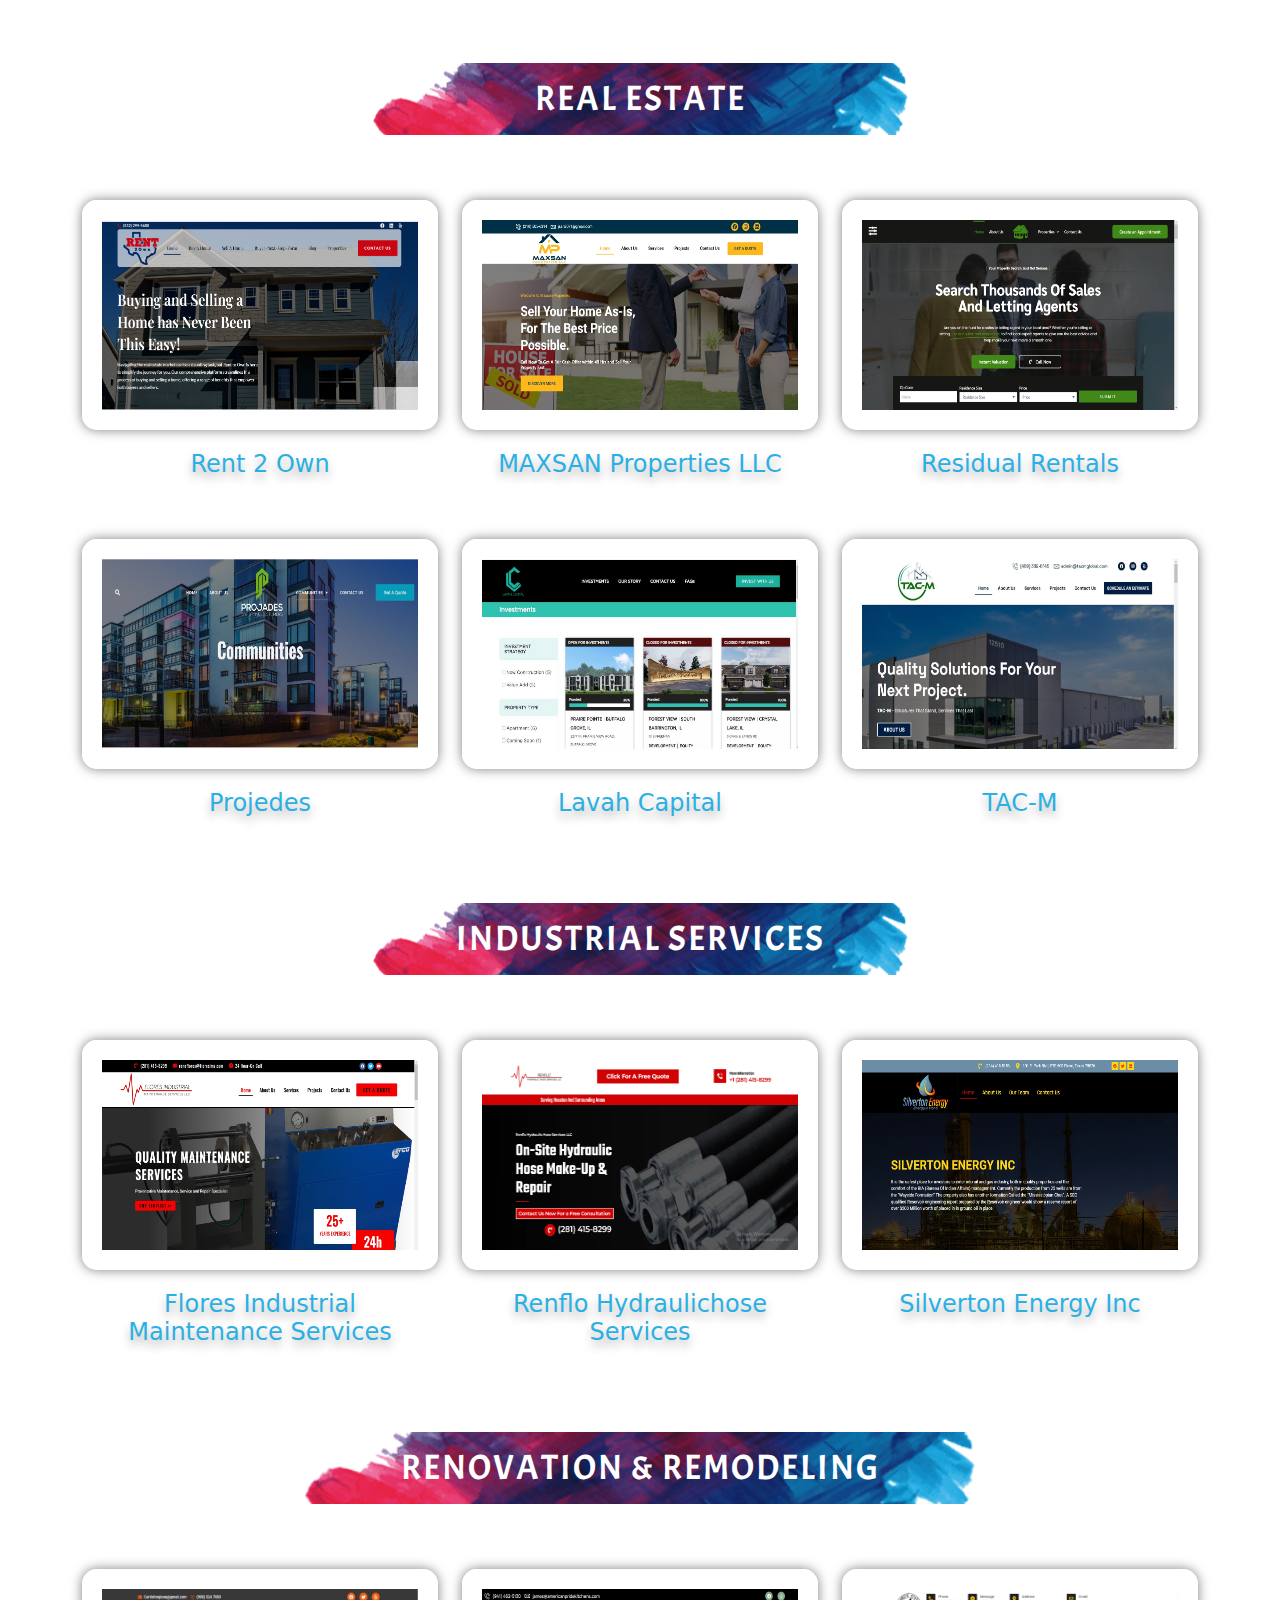
==== commit 3be91259: "Third Commit" ====
--- a/index.html
+++ b/index.html
@@ -124,6 +124,44 @@
                             </div>
                         </div>
                     </div>
+                    <h2 class="title-bg" style="background-image: url('images/title-bg.svg');">Shopify</h2>
+                    <div class="row">
+                        <div class="col-md-4 col-lg-4 col-sm-6">
+                            <div class="box">
+                                <a href="https://houseofsass.net/" target="_blank"><img
+                                        src="./images/web/houseofsaas.JPG" class="card-img img-fluid"
+                                        alt="House of Saas"></a>
+                                <div class="card-body">
+                                    <a href="https://houseofsass.net/" style="text-decoration: none;" target="_blank">
+                                        <h4 class="card-title">House of Saas</h4>
+                                    </a>
+                                </div>
+                            </div>
+                        </div>
+                        <div class="col-md-4 col-lg-4 col-sm-6 web-box">
+                            <div class="box">
+                                <a href="https://footstepsco.com/" target="_blank"><img src="./images/web/footsteps.JPG"
+                                        class="card-img img-fluid" alt="Footstepsco"></a>
+                                <div class="card-body">
+                                    <a href="https://footstepsco.com/" style="text-decoration: none;" target="_blank">
+                                        <h4 class="card-title">Footstepsco</h4>
+                                    </a>
+                                </div>
+                            </div>
+                        </div>
+                        <div class="col-md-4 col-lg-4 col-sm-6 web-box">
+                            <div class="box">
+                                <a href="https://minkthair.com/" target="_blank"><img
+                                        src="./images/web/minktshop.JPG" class="card-img img-fluid"
+                                        alt="MINK'T"></a>
+                                <div class="card-body">
+                                    <a href="https://minkthair.com/" style="text-decoration: none;" target="_blank">
+                                        <h4 class="card-title">MINK'T Hairs</h4>
+                                    </a>
+                                </div>
+                            </div>
+                        </div>
+                    </div>
 
                     <h2 class="title-bg" style="background-image: url('images/title-bg.svg');">Auto Mobile Industry</h2>
                     <div class="row">
@@ -165,6 +203,45 @@
                             </div>
                         </div>
                     </div>
+                    <div class="row justify-content-center">
+                        <div class="col-md-4 col-lg-4 col-sm-6 image-width">
+                            <div class="box">
+                                <a href="https://voguecustomization.com/" target="_blank"><img
+                                        src="./images/web/vcvoguecustomization.JPG" class="card-img img-fluid"
+                                        alt="VC Vouge Customization"></a>
+                                <div class="card-body">
+                                    <a href="https://voguecustomization.com/" style="text-decoration: none;" target="_blank">
+                                        <h4 class="card-title">VC Vouge Customization</h4>
+                                    </a>
+                                </div>
+                            </div>
+                        </div>
+                        <!-- <div class="col-md-4 col-lg-4 col-sm-6 web-box">
+                            <div class="box">
+                                <a href="https://withalittlehelpllc.com/" target="_blank"><img
+                                        src="./images/web/withalittlehelpllc.webp"
+                                        class="card-img img-fluid"
+                                        alt="Millers CleanUp  &amp; Tire Repair Services"></a>
+                                <div class="card-body">
+                                    <a href="https://withalittlehelpllc.com/" style="text-decoration: none;" target="_blank">
+                                        <h4 class="card-title">Millers CleanUp &amp; Tire Repair Services</h4>
+                                    </a>
+                                </div>
+                            </div>
+                        </div> -->
+                        <div class="col-md-4 col-lg-4 col-sm-6 web-box">
+                            <div class="box">
+                                <a href="https://gogologisticsandtransportservicesllc.com/" target="_blank"><img
+                                        src="./images/web/gogologistics.JPG" class="card-img img-fluid"
+                                        alt="Go Go Logistics"></a>
+                                <div class="card-body">
+                                    <a href="https://gogologisticsandtransportservicesllc.com/" style="text-decoration: none;" target="_blank">
+                                        <h4 class="card-title">Go Go Logistics</h4>
+                                    </a>
+                                </div>
+                            </div>
+                        </div>
+                    </div>
                     <h2 class="title-bg" style="background-image: url('images/title-bg.svg');">Cleaning</h2>
                     <div class="row">
                         <div class="col-md-4 col-lg-4 col-sm-6">
@@ -203,6 +280,43 @@
                             </div>
                         </div>
                     </div>
+                    <div class="row">
+                        <div class="col-md-4 col-lg-4 col-sm-6">
+                            <div class="box">
+                                <a href="https://blossomhomecleaning.com/" target="_blank"><img
+                                        src="./images/web/blossomhomecleaning.PNG" class="card-img img-fluid"
+                                        alt="Blossom Home Cleaning"></a>
+                                <div class="card-body">
+                                    <a href="https://blossomhomecleaning.com/" style="text-decoration: none;" target="_blank">
+                                        <h4 class="card-title">Blossom Home Cleaning</h4>
+                                    </a>
+                                </div>
+                            </div>
+                        </div>
+                        <div class="col-md-4 col-lg-4 col-sm-6 web-box">
+                            <div class="box">
+                                <a href="https://maidcleaningsimplellc.com/" target="_blank"><img src="./images/web/maincleaningsimple.PNG"
+                                        class="card-img img-fluid" alt="Maid Cleaning Simple"></a>
+                                <div class="card-body">
+                                    <a href="https://maidcleaningsimplellc.com/" style="text-decoration: none;" target="_blank">
+                                        <h4 class="card-title">Maid Cleaning Simple</h4>
+                                    </a>
+                                </div>
+                            </div>
+                        </div>
+                        <div class="col-md-4 col-lg-4 col-sm-6 web-box">
+                            <div class="box">
+                                <a href="https://diannakscleaningservicellc.com/" target="_blank"><img
+                                        src="./images/web/dinnaksshanksservicesllc.PNG" class="card-img img-fluid"
+                                        alt="DIANNA KS CLEANING SERVICES LLC"></a>
+                                <div class="card-body">
+                                    <a href="https://diannakscleaningservicellc.com/" style="text-decoration: none;" target="_blank">
+                                        <h4 class="card-title">DIANNA KS CLEANING SERVICES LLC </h4>
+                                    </a>
+                                </div>
+                            </div>
+                        </div>
+                    </div>
                     <h2 class="title-bg" style="background-image: url('images/title-bg.svg');">Construction</h2>
                     <div class="row">
                         <div class="col-md-4 col-lg-4 col-sm-6">
@@ -242,6 +356,44 @@
                             </div>
                         </div>
                     </div>
+                    <div class="row">
+                        <div class="col-md-4 col-lg-4 col-sm-6">
+                            <div class="box">
+                                <a href="https://tds-gc.com/" target="_blank"><img
+                                        src="./images/web/tdsgeneralcontractors.PNG" class="card-img img-fluid"
+                                        alt="TDS General Contractors"></a>
+                                <div class="card-body">
+                                    <a href="https://tds-gc.com/" style="text-decoration: none;" target="_blank">
+                                        <h4 class="card-title">TDS General Contractors</h4>
+                                    </a>
+                                </div>
+                            </div>
+                        </div>
+                        <div class="col-md-4 col-lg-4 col-sm-6 web-box">
+                            <div class="box">
+                                <a href="https://anthonybuildingandconstruction.com/" target="_blank"><img
+                                        src="./images/web/anthonybuildingconstruction.PNG" class="card-img img-fluid"
+                                        alt="Anthony Building & Construction"></a>
+                                <div class="card-body">
+                                    <a href="https://anthonybuildingandconstruction.com/" style="text-decoration: none;" target="_blank">
+                                        <h4 class="card-title">Anthony Building &amp; Construction</h4>
+                                    </a>
+                                </div>
+                            </div>
+                        </div>
+                        <div class="col-md-4 col-lg-4 col-sm-6 web-box">
+                            <div class="box">
+                                <a href="https://originalandsons.com/" target="_blank"><img
+                                        src="./images/web/originalandsonsinc.JPG" class="card-img img-fluid"
+                                        alt="Original & Sons INC"></a>
+                                <div class="card-body">
+                                    <a href="https://originalandsons.com/" style="text-decoration: none;" target="_blank">
+                                        <h4 class="card-title">Original &amp; Sons INC</h4>
+                                    </a>
+                                </div>
+                            </div>
+                        </div>
+                    </div>
                     <h2 class="title-bg" style="background-image: url('images/title-bg.svg');">Roofing</h2>
                     <div class="row">
                         <div class="col-md-4 col-lg-4 col-sm-6">
@@ -281,6 +433,33 @@
                             </div>
                         </div>
                     </div>
+                    <div class="row justify-content-center">
+                        <div class="col-md-4 col-lg-4 col-sm-6">
+                            <div class="box">
+                                <a href="https://jandlroofingusa.com/" target="_blank"><img
+                                        src="./images/web/jandlroofingusa.JPG" class="card-img img-fluid"
+                                        alt="J & Roofing USA"></a>
+                                <div class="card-body">
+                                    <a href="https://jandlroofingusa.com/" style="text-decoration: none;" target="_blank">
+                                        <h4 class="card-title">J &amp; L Roofing USA</h4>
+                                    </a>
+                                </div>
+                            </div>
+                        </div>
+                        <div class="col-md-4 col-lg-4 col-sm-6 web-box">
+                            <div class="box">
+                                <a href="https://mcararoofing.com/" target="_blank"><img
+                                        src="./images/web/mcararoofing.JPG" class="card-img img-fluid"
+                                        alt="All Star Roofing &amp; Remodeling"></a>
+                                <div class="card-body">
+                                    <a href="https://mcararoofing.com/" style="text-decoration: none;" target="_blank">
+                                        <h4 class="card-title">McAra Roofing</h4>
+                                    </a>
+                                </div>
+                            </div>
+                        </div>
+                      
+                    </div>
                     <h2 class="title-bg" style="background-image: url('images/title-bg.svg');">Restaurant</h2>
                     <div class="row">
                         <div class="col-md-4 col-lg-4 col-sm-6">
@@ -360,6 +539,33 @@
                             </div>
                         </div>
                     </div>
+                    <div class="row justify-content-center">
+                        <div class="col-md-4 col-lg-4 col-sm-6">
+                            <div class="box">
+                                <a href="https://dahliashomecare.com/" target="_blank"><img
+                                        src="./images/web/dahliashomecare.JPG" class="card-img img-fluid"
+                                        alt="With a Little Help LLC"></a>
+                                <div class="card-body">
+                                    <a href="https://dahliashomecare.com/" style="text-decoration: none;" target="_blank">
+                                        <h4 class="card-title">Dahlias Home Care Agency</h4>
+                                    </a>
+                                </div>
+                            </div>
+                        </div>
+                        <div class="col-md-4 col-lg-4 col-sm-6 web-box">
+                            <div class="box">
+                                <a href="https://heavenangelsprivatecaregiversl.com/" target="_blank"><img
+                                        src="./images/web/heavenangels.JPG" class="card-img img-fluid"
+                                        alt="Heaven Angels Private Care Givers"></a>
+                                <div class="card-body">
+                                    <a href="https://heavenangelsprivatecaregiversl.com/" style="text-decoration: none;" target="_blank">
+                                        <h4 class="card-title">Heaven Angels Private Care Givers</h4>
+                                    </a>
+                                </div>
+                            </div>
+                        </div>
+                       
+                    </div>
                     <h2 class="title-bg" style="background-image: url('images/title-bg.svg');">Handyman</h2>
                     <div class="row">
                         <div class="col-md-4 col-lg-4 col-sm-6">
@@ -399,6 +605,44 @@
                             </div>
                         </div>
                     </div>
+                    <div class="row">
+                        <div class="col-md-4 col-lg-4 col-sm-6">
+                            <div class="box">
+                                <a href=https://goldenhandymanllc.com/" target="_blank"><img
+                                        src="./images/web/goldenhandymanservice.JPG" class="card-img img-fluid"
+                                        alt="Golden Handyman Service"></a>
+                                <div class="card-body">
+                                    <a href="https://goldenhandymanllc.com/" style="text-decoration: none;" target="_blank">
+                                        <h4 class="card-title">Golden Handyman Service</h4>
+                                    </a>
+                                </div>
+                            </div>
+                        </div>
+                        <div class="col-md-4 col-lg-4 col-sm-6 web-box">
+                            <div class="box">
+                                <a href="https://tlchandymanllc.com/" target="_blank"><img
+                                        src="./images/web/tlchandyman.JPG" class="card-img img-fluid"
+                                        alt="TLC Handyman Service"></a>
+                                <div class="card-body">
+                                    <a href="https://tlchandymanllc.com/" style="text-decoration: none;" target="_blank">
+                                        <h4 class="card-title">TLC Handyman Service</h4>
+                                    </a>
+                                </div>
+                            </div>
+                        </div>
+                        <div class="col-md-4 col-lg-4 col-sm-6 web-box">
+                            <div class="box">
+                                <a href="https://richesresource.com/" target="_blank"><img
+                                        src="./images/web/richesresourcesconsulting.JPG" class="card-img img-fluid"
+                                        alt="Skilz Handyman LLC"></a>
+                                <div class="card-body">
+                                    <a href="https://richesresource.com/" style="text-decoration: none;" target="_blank">
+                                        <h4 class="card-title">Skilz Handyman LLC</h4>
+                                    </a>
+                                </div>
+                            </div>
+                        </div>
+                    </div>
                     <h2 class="title-bg" style="background-image: url('images/title-bg.svg');">HVAC Services</h2>
                     <div class="row">
                         <div class="col-md-4 col-lg-4 col-sm-6">
@@ -437,6 +681,32 @@
                             </div>
                         </div>
                     </div>
+                    <div class="row justify-content-center">
+                        <div class="col-md-4 col-lg-4 col-sm-6">
+                            <div class="box">
+                                <a href="https://www.innovativecontrolhvacr.com/" target="_blank"><img
+                                        src="./images/web/innovativecontrolhvac.JPG" class="card-img img-fluid"
+                                        alt="Innovative Control HVAC"></a>
+                                <div class="card-body">
+                                    <a href="https://www.innovativecontrolhvacr.com/" style="text-decoration: none;" target="_blank">
+                                        <h4 class="card-title">Innovative Control HVAC</h4>
+                                    </a>
+                                </div>
+                            </div>
+                            </div>
+                        <div class="col-md-4 col-lg-4 col-sm-6 web-box">
+                            <div class="box">
+                                <a href="https://airconllc.com/" target="_blank"><img src="./images/web/qservice.png"
+                                        class="card-img img-fluid" alt="Temp Select Air"></a>
+                                <div class="card-body">
+                                    <a href="https://airconllc.com/" style="text-decoration: none;" target="_blank">
+                                        <h4 class="card-title">AIRCON</h4>
+                                    </a>
+                                </div>
+                            </div>
+                        </div>
+                        
+                    
                     <h2 class="title-bg" style="background-image: url('images/title-bg.svg');">Painting</h2>
                     <div class="row">
                         <div class="col-md-4 col-lg-4 col-sm-6">
@@ -475,6 +745,7 @@
                             </div>
                         </div>
                     </div>
+                   
                     <h2 class="title-bg" style="background-image: url('images/title-bg.svg');">Drywall</h2>
                     <div class="row">
                         <div class="col-md-4 col-lg-4 col-sm-6">
@@ -551,6 +822,36 @@
                                 </div>
                             </div>
                         </div>
+                    </div>
+                    <div class="row justify-content-center">
+                        <div class="col-md-4 col-lg-4 col-sm-6">
+                            <div class="box">
+                                <a href="https://littlehandsandcreations.net/" target="_blank"><img
+                                        src="./images/web/littlehandscreations.JPG" class="card-img img-fluid"
+                                        alt="Little Hands"></a>
+                                <div class="card-body">
+                                    <a href="https://littlehandsandcreations.net/" style="text-decoration: none;" target="_blank">
+                                        <h4 class="card-title">Little Hands &amp; Creations</h4>
+                                    </a>
+                                </div>
+                            </div>
+                            </div>
+                        <div class="col-md-4 col-lg-4 col-sm-6">
+                            <div class="box">
+                                <a href="https://littledressesforafrica.org/" target="_blank"><img
+                                        src="./images/web/littledressforafrican.JPG" class="card-img img-fluid"
+                                        alt="Little Dress For Africans"></a>
+                                <div class="card-body">
+                                    <a href="https://littledressesforafrica.org/" style="text-decoration: none;" target="_blank">
+                                        <h4 class="card-title">Little Dress For Africans</h4>
+                                    </a>
+                                </div>
+                            </div>
+                            </div>
+                       
+                     
+                        </div>
+                   
                     </div>
                     <h2 class="title-bg" style="background-image: url('images/title-bg.svg');">Windows &amp; Doors</h2>
                     <div class="row">
@@ -748,6 +1049,44 @@
                             </div>
                         </div>
                     </div>
+                    <div class="row">
+                        <div class="col-md-4 col-lg-4 col-sm-6">
+                            <div class="box" id="pnav">
+                                <a href="https://7-builders.com/" target="_blank"><img
+                                        src="./images/web/7builders.JPG" class="card-img img-fluid"
+                                        alt="No Limit Electric Solutions"></a>
+                                <div class="card-body">
+                                    <a href="https://7-builders.com/" style="text-decoration: none;" target="_blank">
+                                        <h4 class="card-title">7-Builder's LLC</h4>
+                                    </a>
+                                </div>
+                            </div>
+                        </div>
+                        <div class="col-md-4 col-lg-4 col-sm-6 web-box">
+                            <div class="box">
+                                <a href="https://moderndayelectrical.com/" target="_blank"><img
+                                        src="./images/web/moderndatelectrical.JPG" class="card-img img-fluid"
+                                        alt="Modern Day Electrical"></a>
+                                <div class="card-body">
+                                    <a href="https://moderndayelectrical.com/" style="text-decoration: none;" target="_blank">
+                                        <h4 class="card-title">Modern Day Electrical</h4>
+                                    </a>
+                                </div>
+                            </div>
+                        </div>
+                        <div class="col-md-4 col-lg-4 col-sm-6 web-box">
+                            <div class="box">
+                                <a href="http://b33electric.com" target="_blank"><img
+                                        src="./images/web/b33electric.JPG" class="card-img img-fluid"
+                                        alt="B33 Electric"></a>
+                                <div class="card-body">
+                                    <a href="http://b33electric.com" style="text-decoration: none;" target="_blank">
+                                        <h4 class="card-title">B33 Electric</h4>
+                                    </a>
+                                </div>
+                            </div>
+                        </div>
+                    </div>
                     <h2 class="title-bg" style="background-image: url('images/title-bg.svg');">Network Solutions</h2>
                     <div class="row">
                         <div class="col-md-4 col-lg-4 col-sm-6">
@@ -906,6 +1245,44 @@
                             </div>
                         </div>
                     </div>
+                    <div class="row">
+                        <div class="col-md-4 col-lg-4 col-sm-6">
+                            <div class="box" id="pnav">
+                                <a href="https://gilsoninterior.com/" target="_blank"><img
+                                        src="./images/web/gilsoninterior.JPG"
+                                        class="card-img img-fluid" alt="Gilson Interior"></a>
+                                <div class="card-body">
+                                    <a href="https://gilsoninterior.com/" style="text-decoration: none;" target="_blank">
+                                        <h4 class="card-title">Gilson Interior</h4>
+                                    </a>
+                                </div>
+                            </div>
+                        </div>
+                        <div class="col-md-4 col-lg-4 col-sm-6 web-box">
+                            <div class="box">
+                                <a href="https://tedkaragannisinteriordesign.com/" target="_blank"><img
+                                        src="./images/web/tedkarafainnis.JPG" class="card-img img-fluid"
+                                        alt="West World International LLC"></a>
+                                <div class="card-body">
+                                    <a href="https://tedkaragannisinteriordesign.com/" style="text-decoration: none;" target="_blank">
+                                        <h4 class="card-title">Ted KaraGannis</h4>
+                                    </a>
+                                </div>
+                            </div>
+                        </div>
+                        <div class="col-md-4 col-lg-4 col-sm-6 web-box">
+                            <div class="box">
+                                <a href="https://troupeshomestaging.com/" target="_blank"><img
+                                        src="./images/web/troupstaginganddesign.JPG" class="card-img img-fluid"
+                                        alt="Maze Houston"></a>
+                                <div class="card-body">
+                                    <a href="https://troupeshomestaging.com/" style="text-decoration: none;" target="_blank">
+                                        <h4 class="card-title">Troup's Staging &amp; Design</h4>
+                                    </a>
+                                </div>
+                            </div>
+                        </div>
+                    </div>
                     <h2 class="title-bg" style="background-image: url('images/title-bg.svg');">Real Estate</h2>
                     <div class="row">
 
@@ -921,20 +1298,7 @@
                                 </div>
                             </div>
                         </div>
-                        <!-- <div class="col-md-4 col-lg-4 col-sm-6">
-                            <div class="box" id="pnav">
-                                <a href="https://texasrent2own.net/" target="_blank"><img
-                                    src="./images/web/rent2own.PNG" class="card-img img-fluid"
-                                    alt="Rent 2 Own"></a>
-                                    
-
-                                    <a href="https://texasrent2own.net/" style="text-decoration: none;" target="_blank">
-                                        <h4 class="card-title">Rent 2 Own</h4>
-                                    </a>
-                                    
-                                </div>
-                            </div> -->
-                        
+                              
                         <div class="col-md-4 col-lg-4 col-sm-6 web-box">
                             <div class="box">
                                 <a href="https://maxsanpropertiesllc.com/" target="_blank"><img
@@ -955,6 +1319,46 @@
                                 <div class="card-body">
                                     <a href="https://residualrentalsllc.com/" style="text-decoration: none;" target="_blank">
                                         <h4 class="card-title">Residual Rentals</h4>
+                                    </a>
+                                </div>
+                            </div>
+                        </div>
+                    </div>
+                    <div class="row">
+
+                        <div class="col-md-4 col-lg-4 col-sm-6 web-box">
+                            <div class="box">
+                                <a href="https://www.projades.com/" target="_blank"><img
+                                        src="./images/web/projedes.JPG" class="card-img img-fluid"
+                                        alt="Projedes"></a>
+                                <div class="card-body">
+                                    <a href="https://www.projades.com/" style="text-decoration: none;" target="_blank">
+                                        <h4 class="card-title">Projedes</h4>
+                                    </a>
+                                </div>
+                            </div>
+                        </div>
+                              
+                        <div class="col-md-4 col-lg-4 col-sm-6 web-box">
+                            <div class="box">
+                                <a href="https://lavahcapital.com/" target="_blank"><img
+                                        src="./images/web/lavahcapital.JPG" class="card-img img-fluid"
+                                        alt="Lavah Capital"></a>
+                                <div class="card-body">
+                                    <a href="https://lavahcapital.com/" style="text-decoration: none;" target="_blank">
+                                        <h4 class="card-title">Lavah Capital</h4>
+                                    </a>
+                                </div>
+                            </div>
+                        </div>
+                        <div class="col-md-4 col-lg-4 col-sm-6 web-box">
+                            <div class="box">
+                                <a href="https://tacmglobal.com/" target="_blank"><img
+                                        src="./images/web/tac-m.JPG" class="card-img img-fluid"
+                                        alt="TAC-M"></a>
+                                <div class="card-body">
+                                    <a href="https://tacmglobal.com/" style="text-decoration: none;" target="_blank">
+                                        <h4 class="card-title">TAC-M</h4>
                                     </a>
                                 </div>
                             </div>
@@ -1018,12 +1422,12 @@
                         </div>
                         <div class="col-md-4 col-lg-4 col-sm-6 web-box">
                             <div class="box">
-                                <a href="https://danielchaseenterprises.com/" target="_blank"><img
-                                        src="./images/Optimized Web Images/danielchaseenterprises.webp" class="card-img img-fluid"
+                                <a href="https://www.americanpridekitchensandbath.com/" target="_blank"><img
+                                        src="./images/web/americanpridekitchen.PNG" class="card-img img-fluid"
                                         alt="Daniel Chase Enterprises"></a>
                                 <div class="card-body">
-                                    <a href="https://danielchaseenterprises.com/" style="text-decoration: none;" target="_blank">
-                                        <h4 class="card-title">Daniel Chase Enterprises</h4>
+                                    <a href="https://www.americanpridekitchensandbath.com/" style="text-decoration: none;" target="_blank">
+                                        <h4 class="card-title">American Pride Kithcen &amp; Bath</h4>
                                     </a>
                                 </div>
                             </div>
@@ -1040,6 +1444,33 @@
                                 </div>
                             </div>
                         </div>
+                    </div>
+                    <div class="row justify-content-center">
+                        <div class="col-md-4 col-lg-4 col-sm-6">
+                            <div class="box" id="pnav">
+                                <a href="https://creativeremodelingsa.com/" target="_blank"><img
+                                        src="./images/web/creativeremodling.JPG"
+                                        class="card-img img-fluid" alt="David Jackson CM Remodeling"></a>
+                                <div class="card-body">
+                                    <a href="https://creativeremodelingsa.com/" style="text-decoration: none;" target="_blank">
+                                        <h4 class="card-title">Creative Remodeling</h4>
+                                    </a>
+                                </div>
+                            </div>
+                        </div>
+                        <div class="col-md-4 col-lg-4 col-sm-6 web-box">
+                            <div class="box">
+                                <a href="https://qualitycoatinghomesolutions.com/" target="_blank"><img
+                                        src="./images/web/qualitycoating.JPG" class="card-img img-fluid"
+                                        alt="Daniel Chase Enterprises"></a>
+                                <div class="card-body">
+                                    <a href="https://qualitycoatinghomesolutions.com/" style="text-decoration: none;" target="_blank">
+                                        <h4 class="card-title">Quality Coating &amp; Home Solutions</h4>
+                                    </a>
+                                </div>
+                            </div>
+                        </div>
+                     
                     </div>
 
                     <!-- Second New Section  -->
@@ -1083,6 +1514,45 @@
                             </div>
                         </div>
                     </div>
+                    <div class="row">
+                        <div class="col-md-4 col-lg-4 col-sm-6">
+                            <div class="box" id="pnav">
+                                <a href="https://theproplumbing.com/" target="_blank"><img
+                                        src="./images/web/proplumbing.JPG"
+                                        class="card-img img-fluid" alt="pro plumbing"></a>
+                                <div class="card-body">
+                                    <a href="https://theproplumbing.com/" style="text-decoration: none;" target="_blank">
+                                        <h4 class="card-title">The Pro Plumbing</h4>
+                                    </a>
+                                </div>
+                            </div>
+                        </div>
+                        <div class="col-md-4 col-lg-4 col-sm-6 web-box">
+                            <div class="box">
+                                <a href="https://fasttechplumbing.com/" target="_blank"><img
+                                        src="./images/web/fasttechplumbing.JPG" class="card-img img-fluid"
+                                        alt="Fast Tech Plumbing"></a>
+                                <div class="card-body">
+                                    <a href="https://fasttechplumbing.com/" style="text-decoration: none;" target="_blank">
+                                        <h4 class="card-title">Fast Tech Plumbing</h4>
+                                    </a>
+                                </div>
+                            </div>
+                        </div>
+                        <div class="col-md-4 col-lg-4 col-sm-6 web-box">
+                            <div class="box">
+                                <a href="https://classaplumbing.com/" target="_blank"><img
+                                        src="./images/web/classplumbing.JPG" class="card-img img-fluid"
+                                        alt="Granite State Renovators"></a>
+                                <div class="card-body">
+                                    <a href="https://classaplumbing.com/" style="text-decoration: none;" target="_blank">
+                                        <h4 class="card-title">Class Plumbing</h4>
+                                    </a>
+                                </div>
+                            </div>
+                        </div>
+                    </div>
+                    
 
                     <!-- Third New Section  -->
 
@@ -1167,6 +1637,33 @@
                             </div>
                         </div>
                     </div>
+                    <div class="row justify-content-center">
+                        <div class="col-md-4 col-lg-4 col-sm-6">
+                            <div class="box" id="pnav">
+                                <a href="https://theniceyard.com/" target="_blank"><img
+                                        src="./images/web/theniceyard.JPG"
+                                        class="card-img img-fluid" alt="The Nice Yard"></a>
+                                <div class="card-body">
+                                    <a href="https://theniceyard.com/" style="text-decoration: none;" target="_blank">
+                                        <h4 class="card-title">The Nice Yard </h4>
+                                    </a>
+                                </div>
+                            </div>
+                        </div>
+                        <div class="col-md-4 col-lg-4 col-sm-6 web-box">
+                            <div class="box">
+                                <a href="https://earthscapesutah.com/" target="_blank"><img
+                                        src="./images/Optimized Web Images/viewscapedesign.webp" class="card-img img-fluid"
+                                        alt="Earth Scapes"></a>
+                                <div class="card-body">
+                                    <a href="https://earthscapesutah.com/" style="text-decoration: none;" target="_blank">
+                                        <h4 class="card-title">Earth Scapes</h4>
+                                    </a>
+                                </div>
+                            </div>
+                        </div>
+                       
+                    </div>
 
                     <!-- Fiveth New Section  -->
 
@@ -1246,6 +1743,20 @@
                                 <div class="card-body">
                                     <a href="https://jirehstonemarble.com/" style="text-decoration: none;" target="_blank">
                                         <h4 class="card-title">Jireh Stone Marble</h4>
+                                    </a>
+                                </div>
+                            </div>
+                        </div>
+                    </div>
+                    <div class="row justify-content-center">
+                                <div class="col-md-4 col-lg-4 col-sm-6 web-box">
+                            <div class="box">
+                                <a href="https://flattopsaz.com/" target="_blank"><img
+                                          src="./images/web/flattopsgraniteandquartz.JPG" class="card-img img-fluid"
+                                          alt="Flat Tops Granite"></a>
+                                <div class="card-body">
+                                    <a href="https://flattopsaz.com/" style="text-decoration: none;" target="_blank">
+                                        <h4 class="card-title">Flat Tops Granite &amp; Quartz</h4>
                                     </a>
                                 </div>
                             </div>
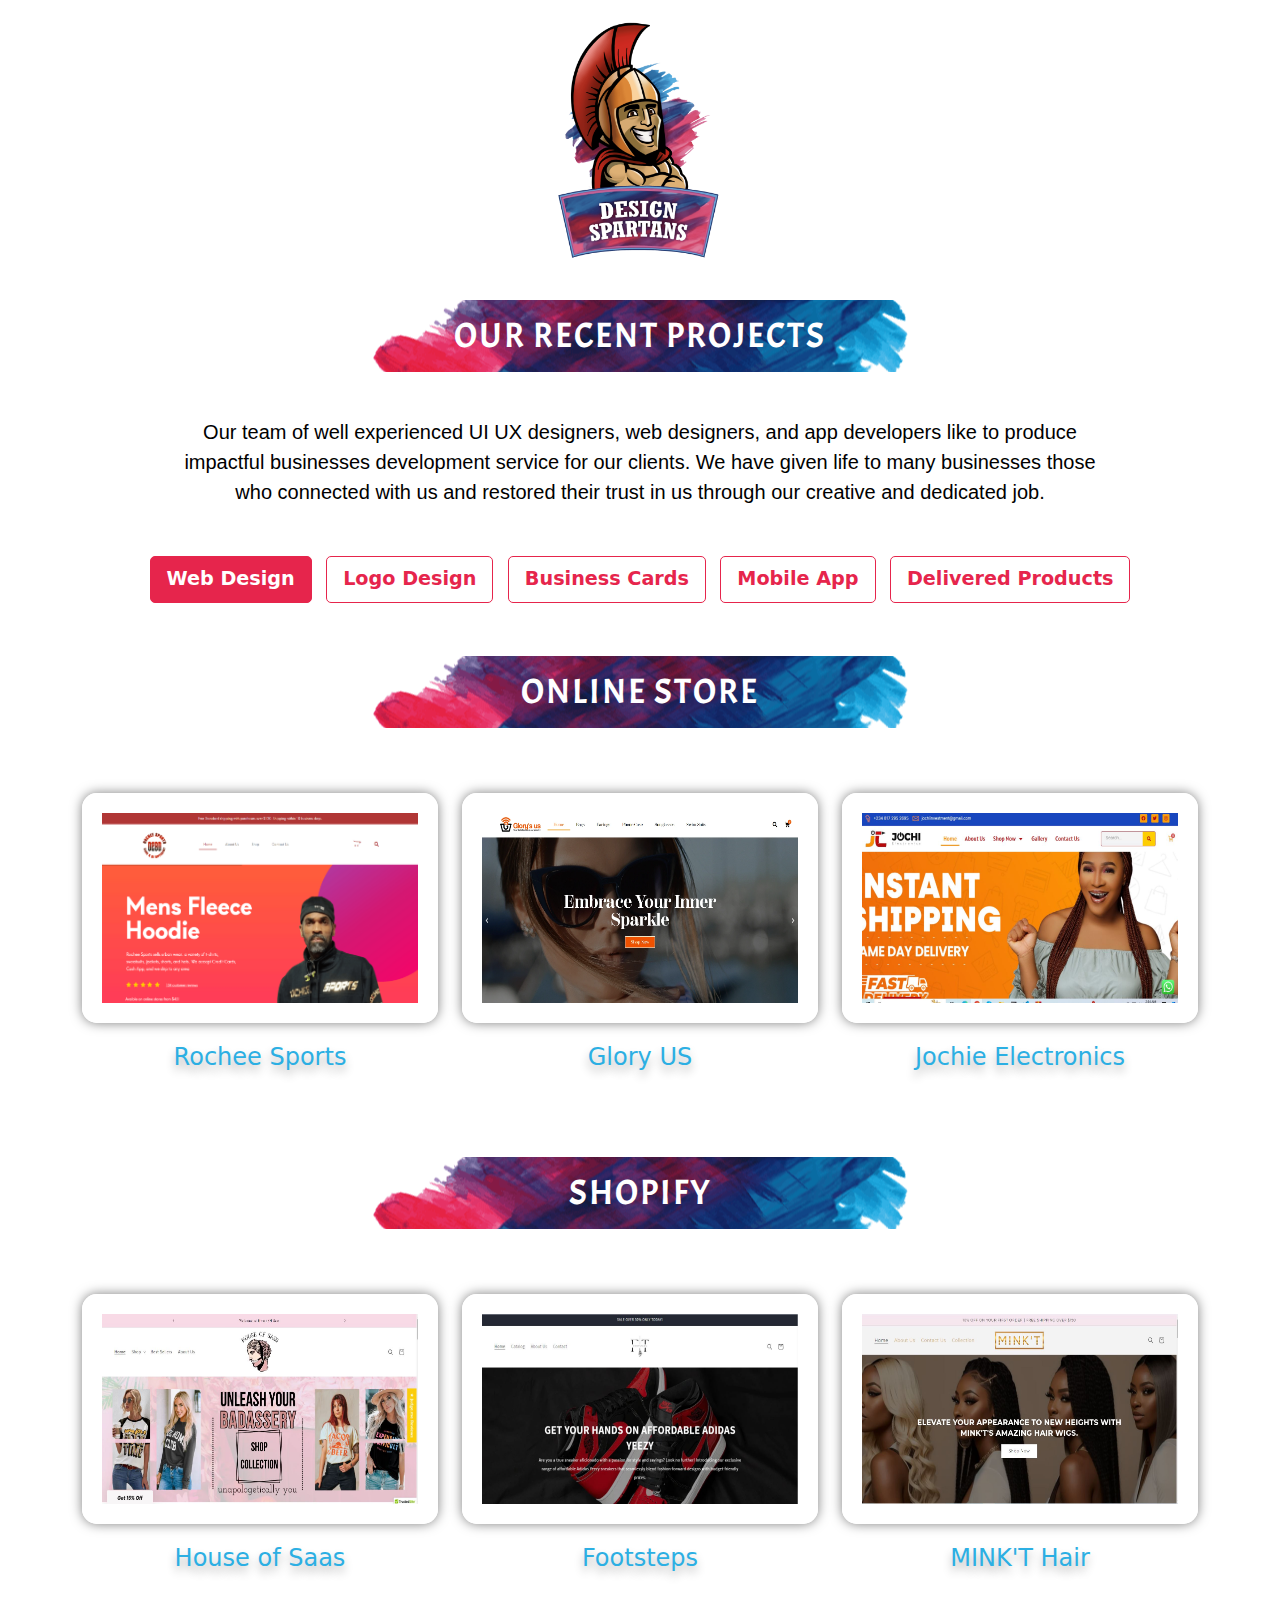
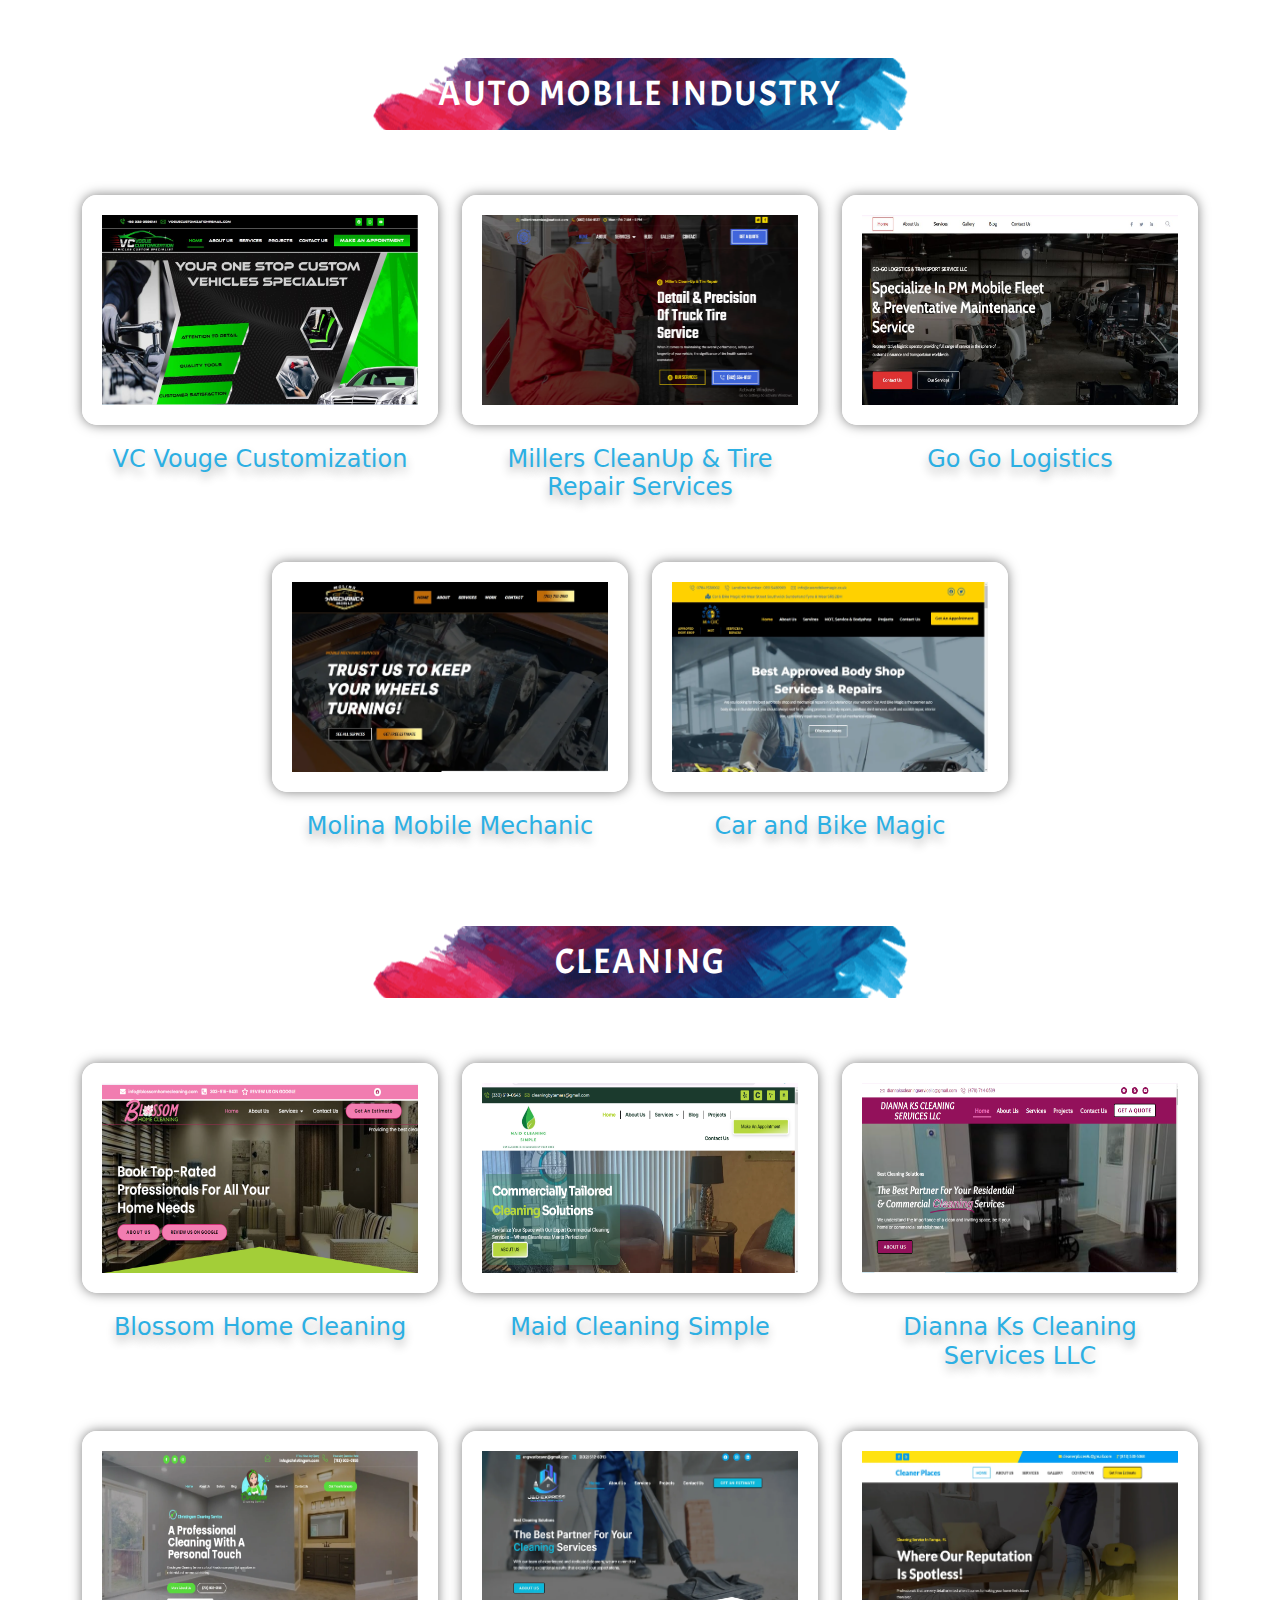
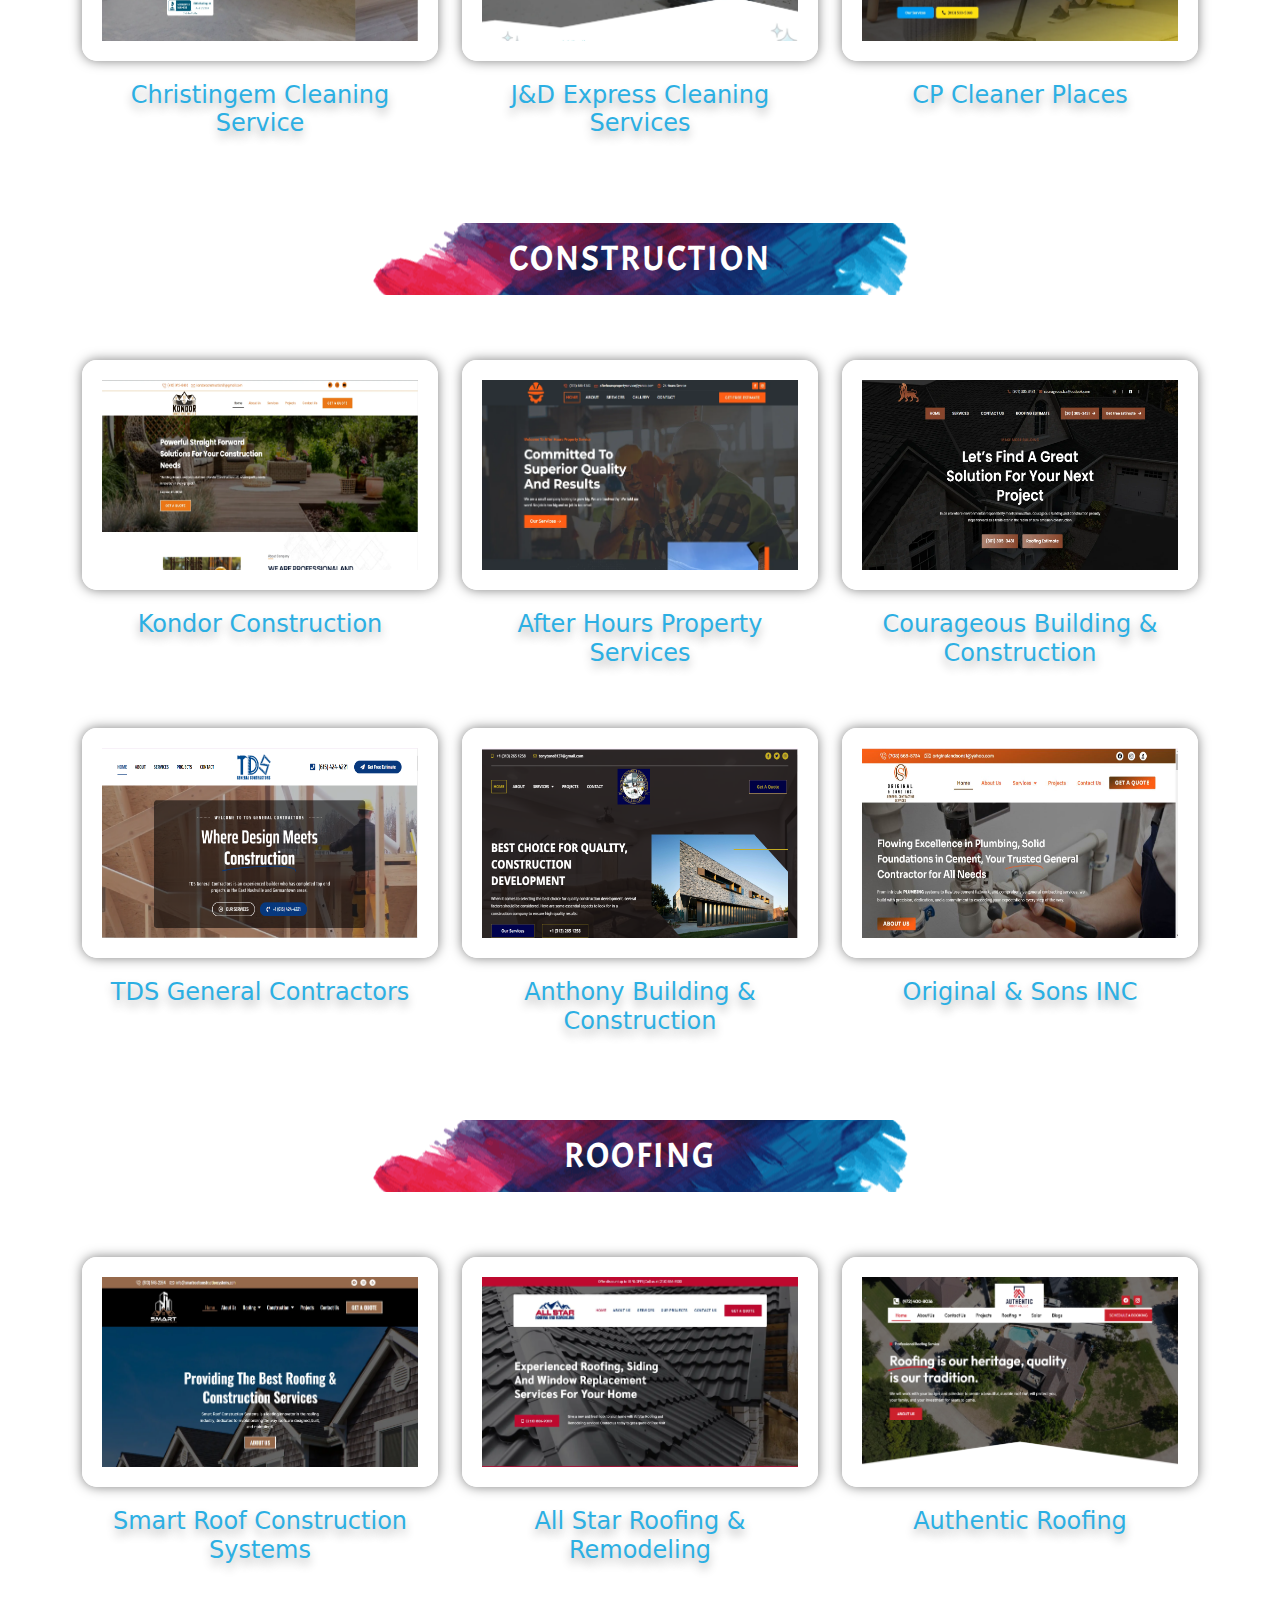
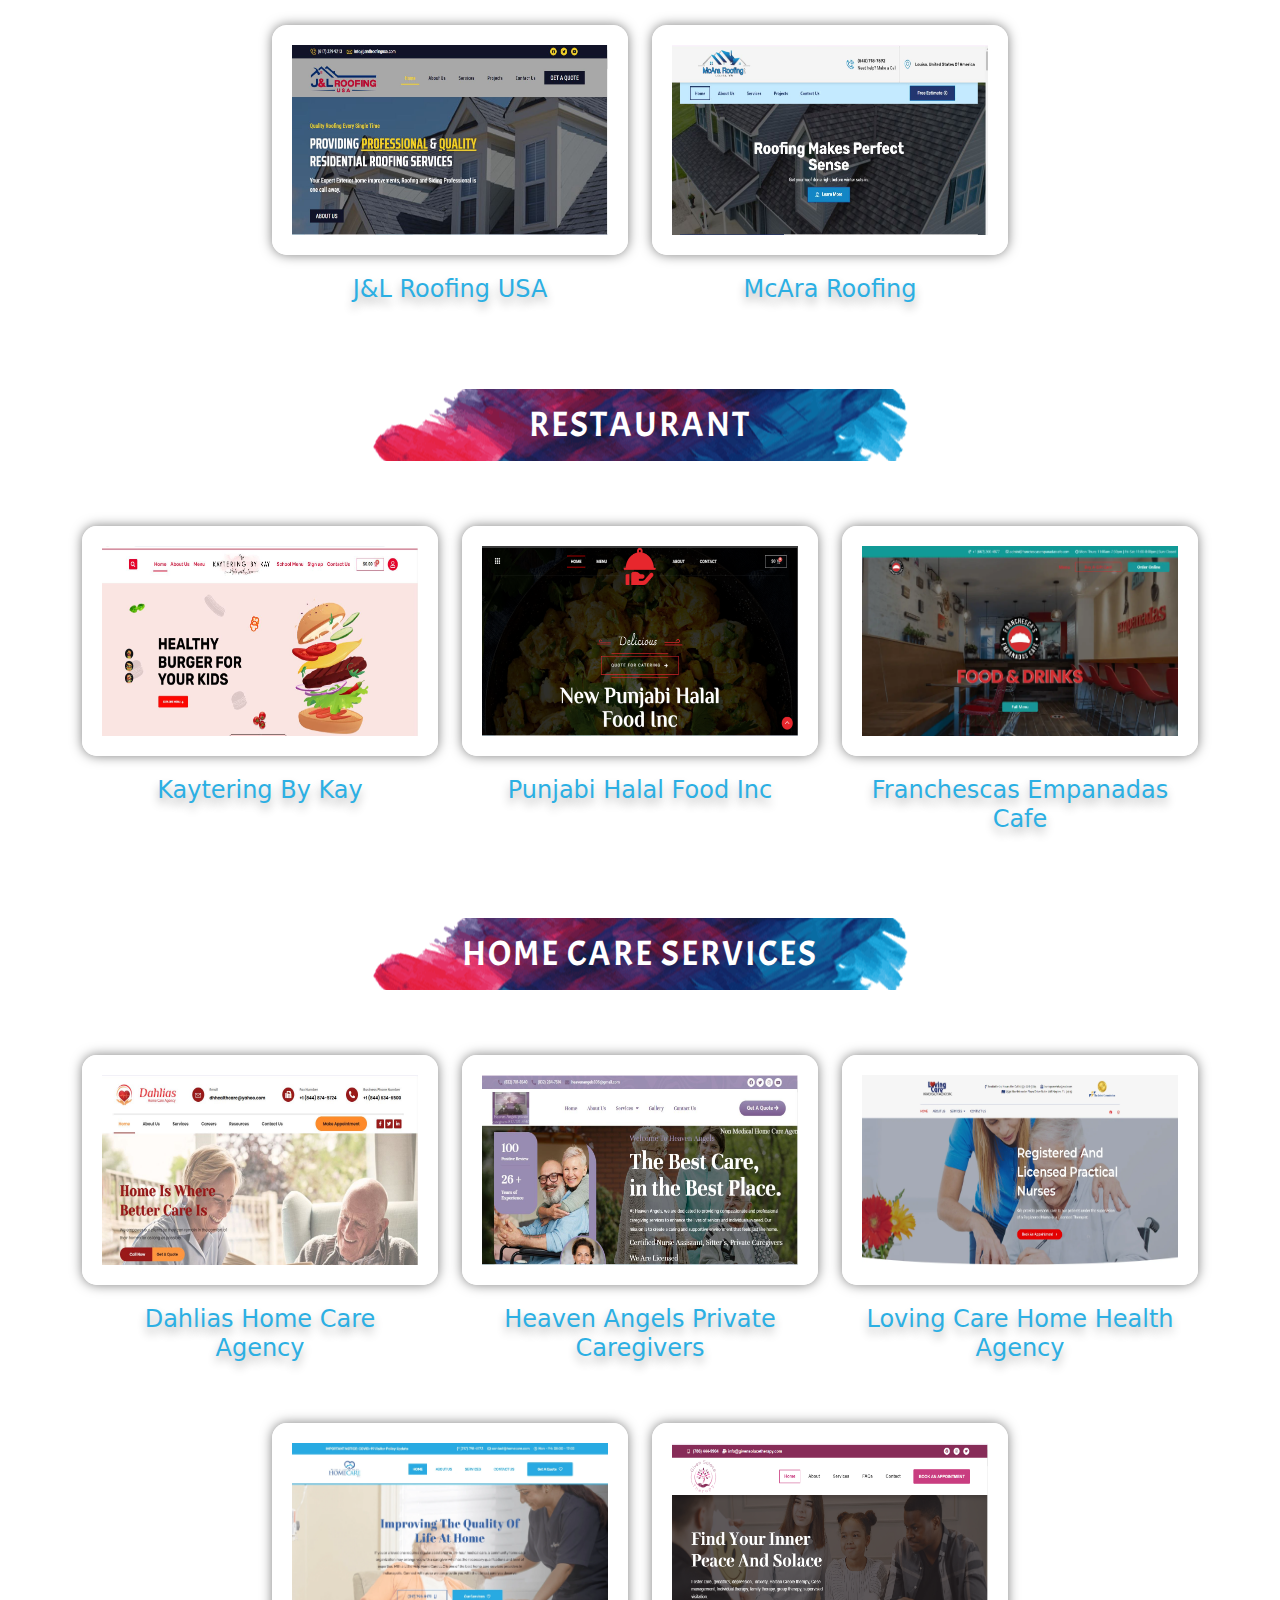
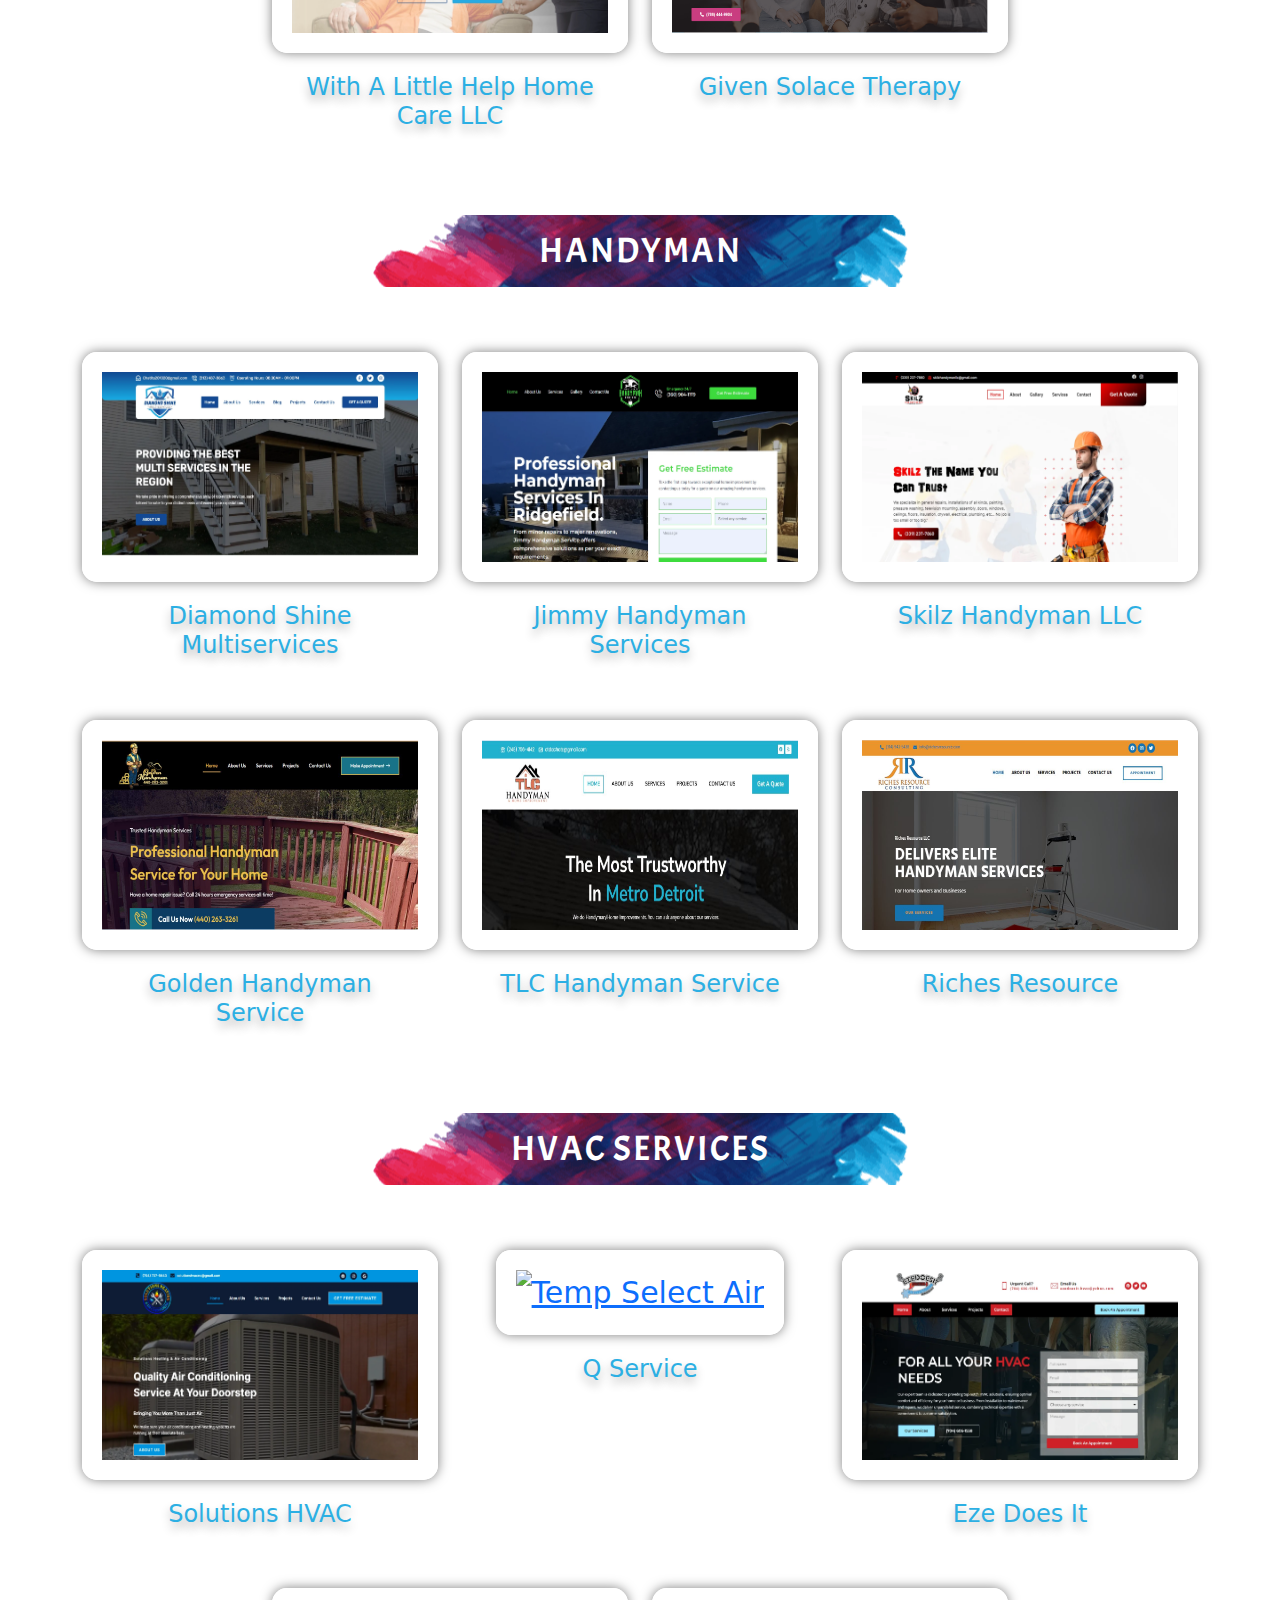
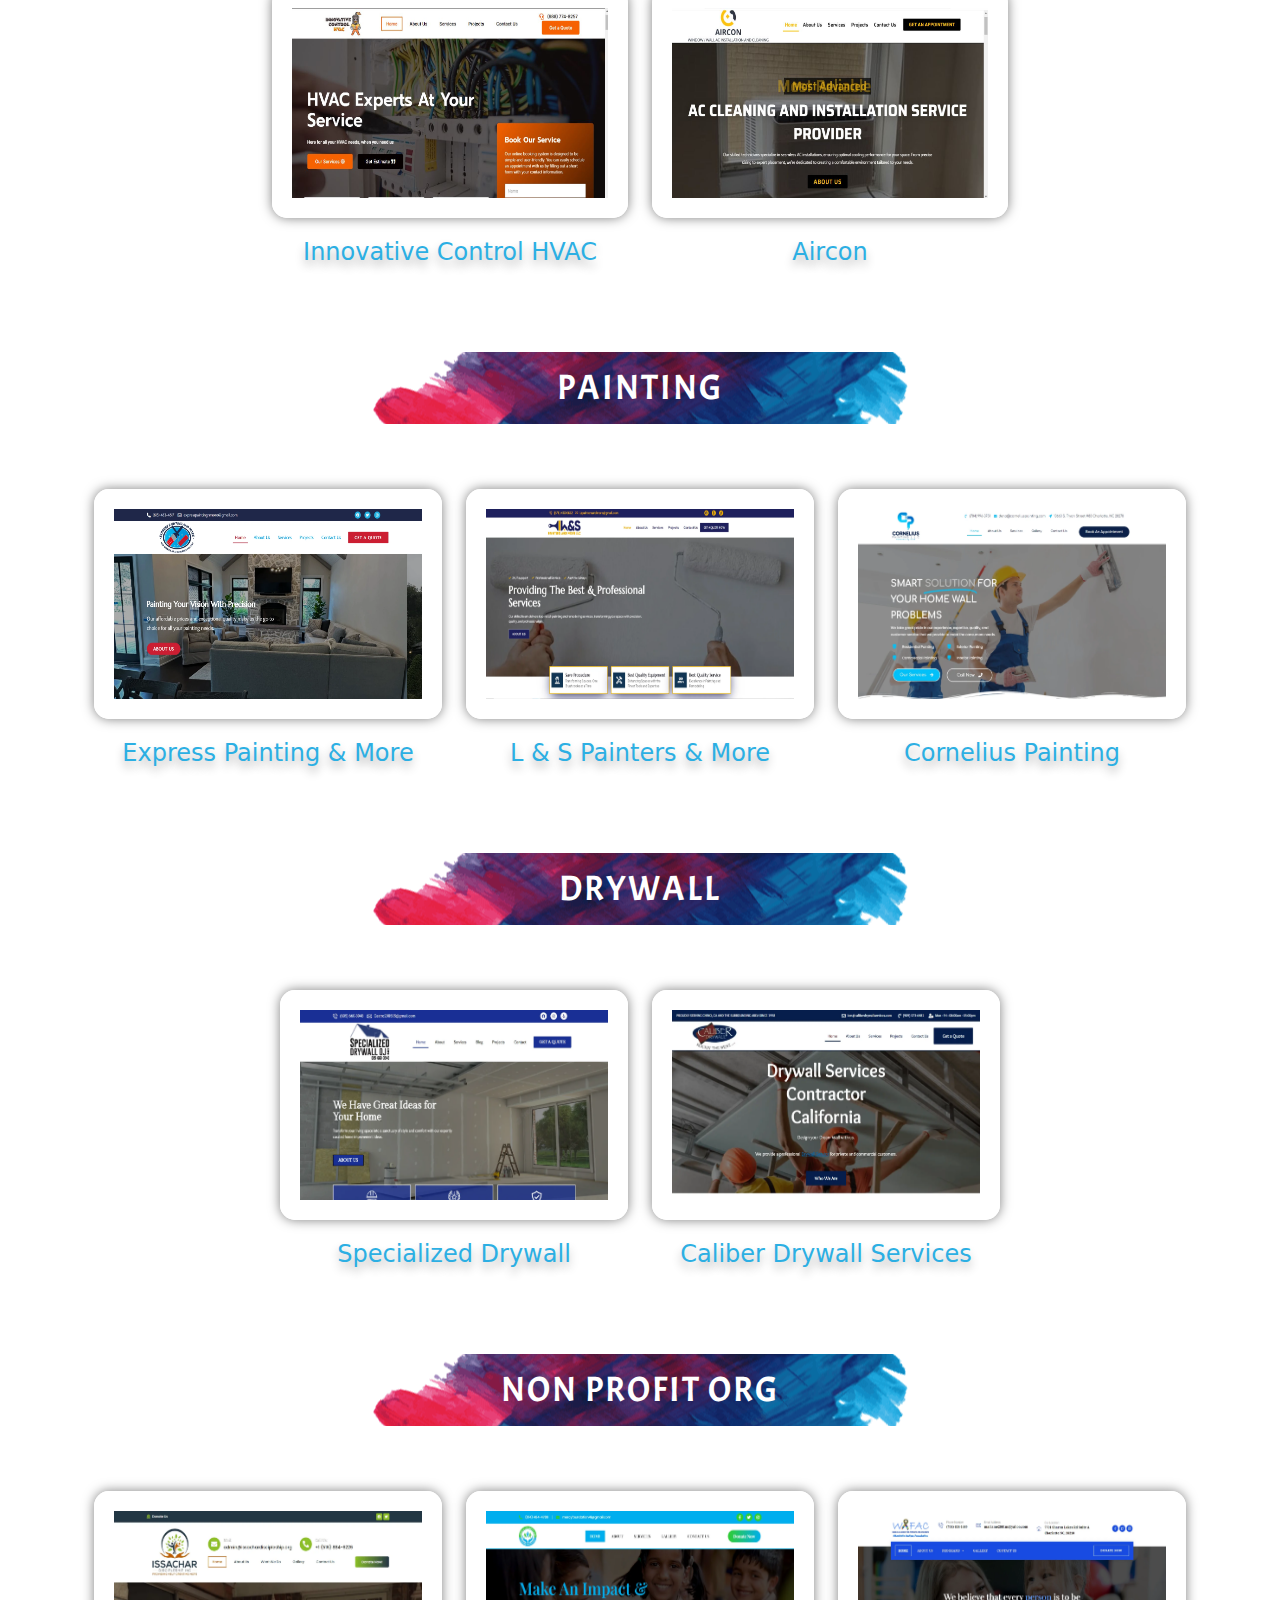
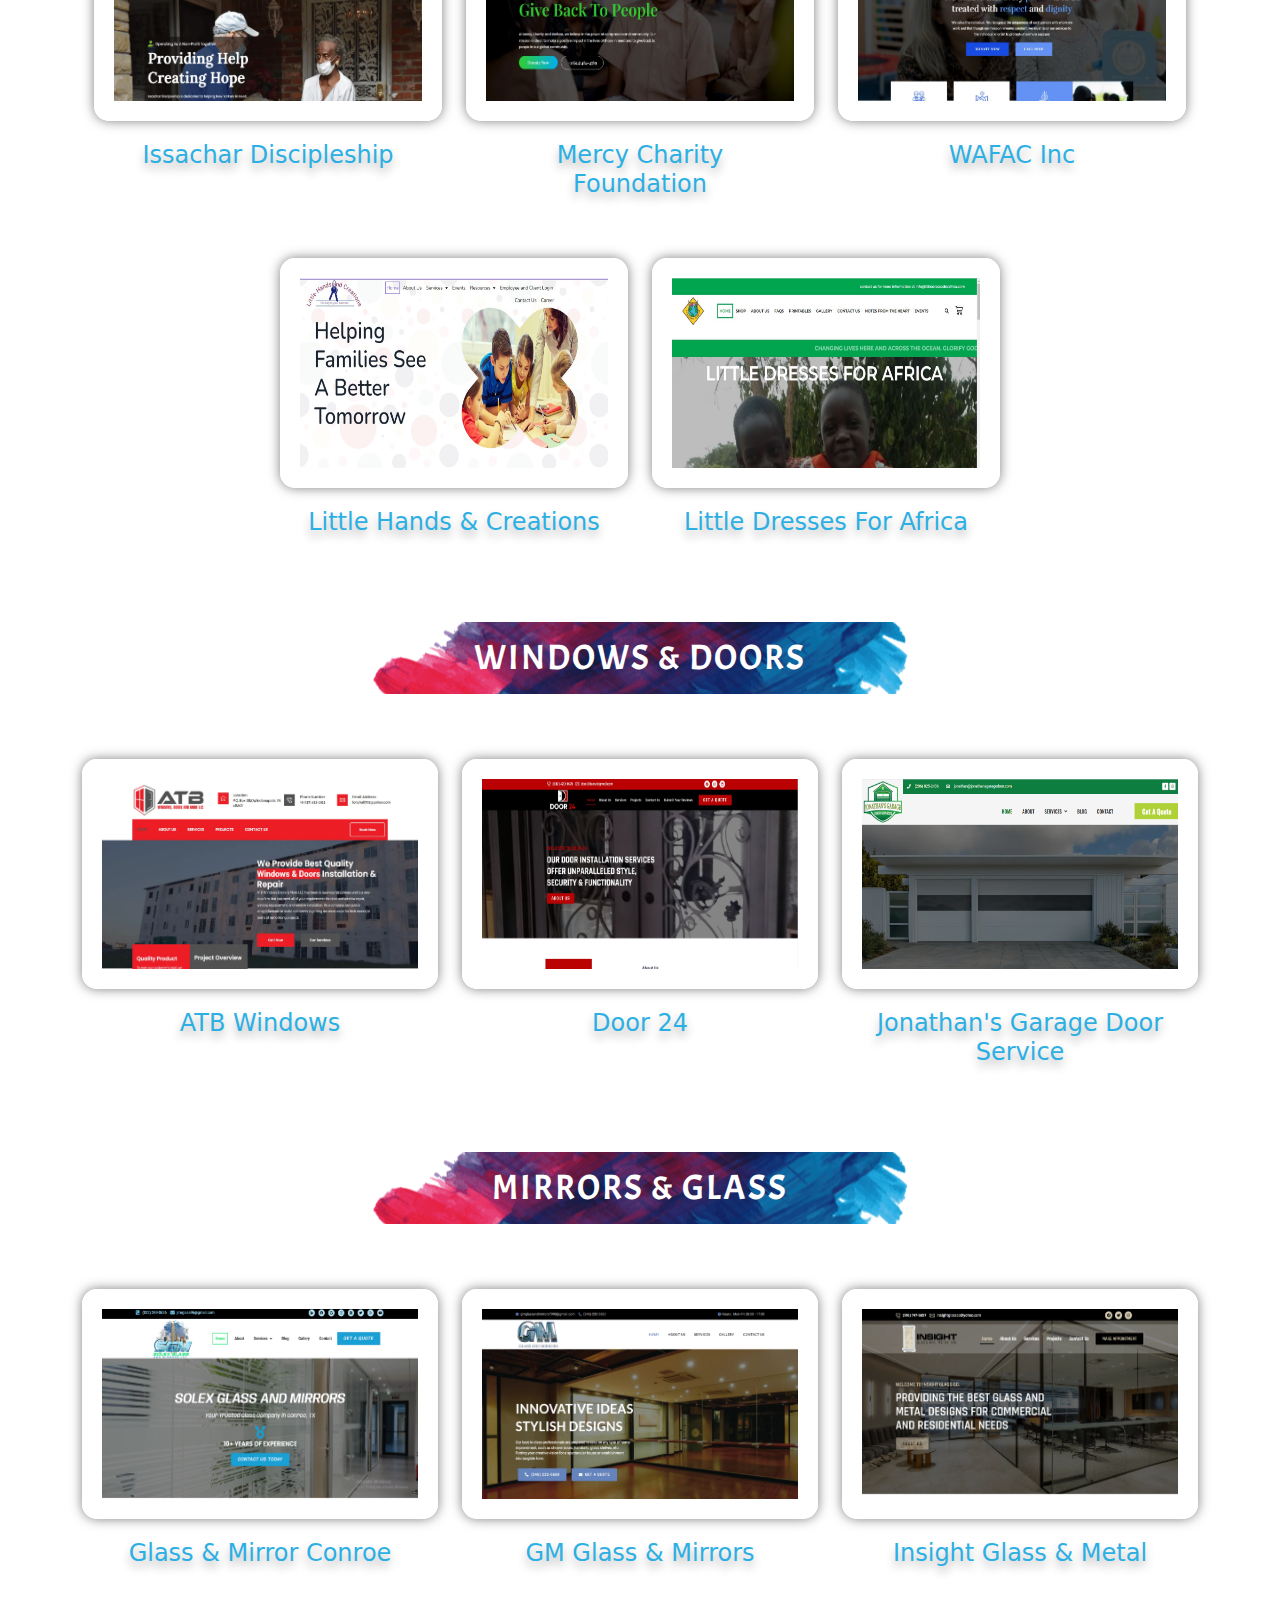
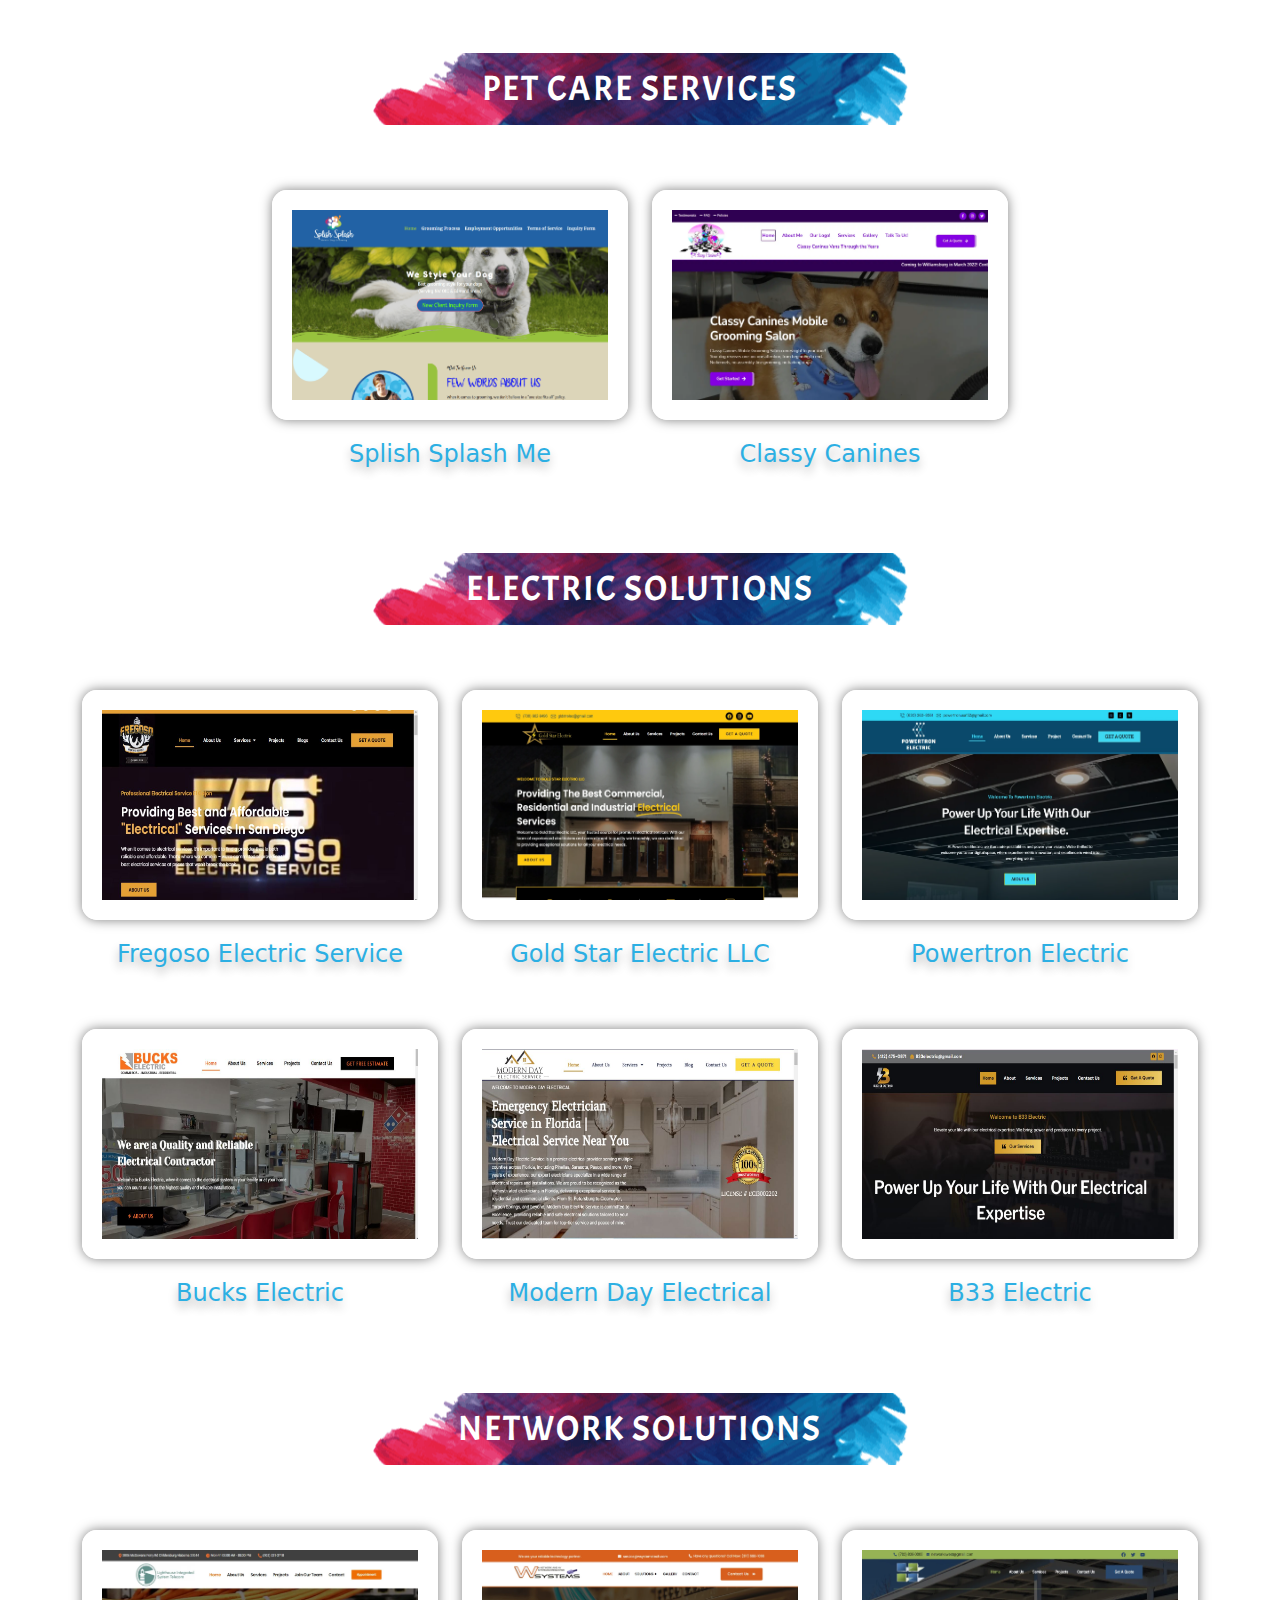
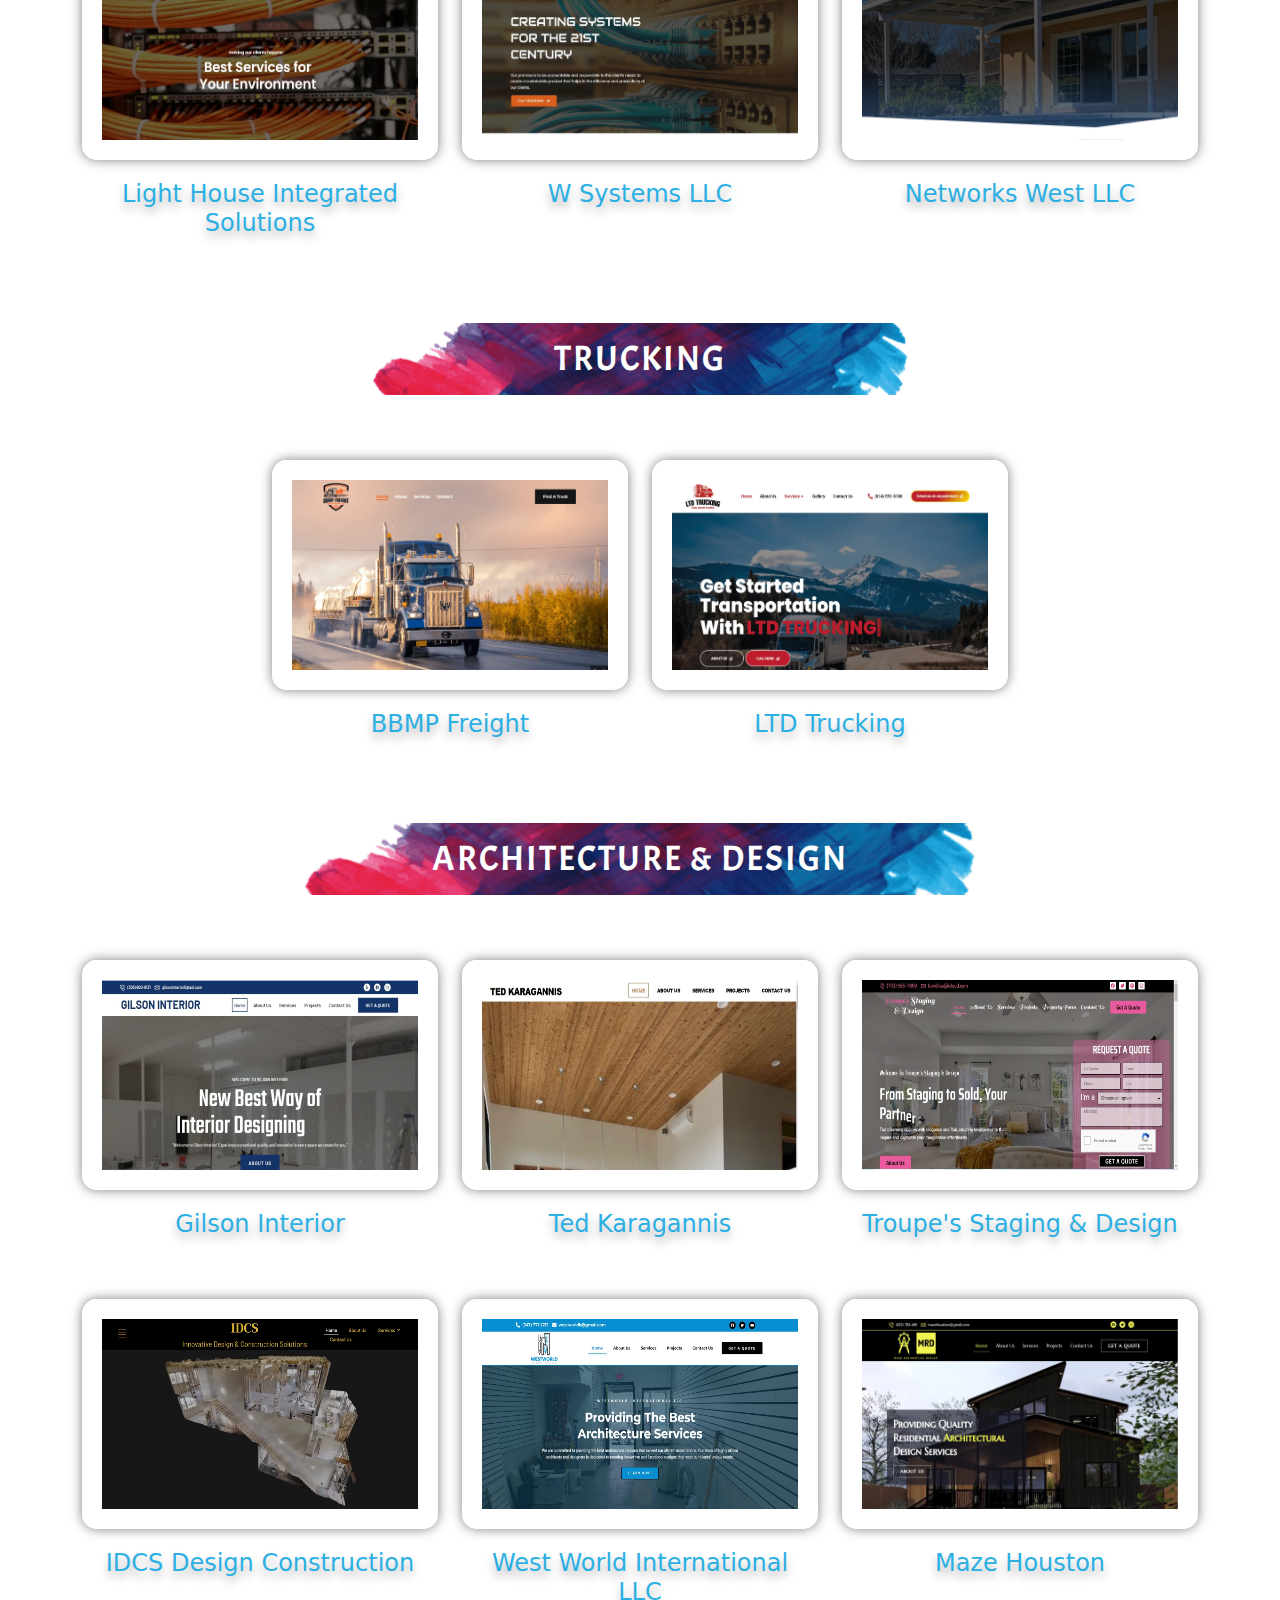
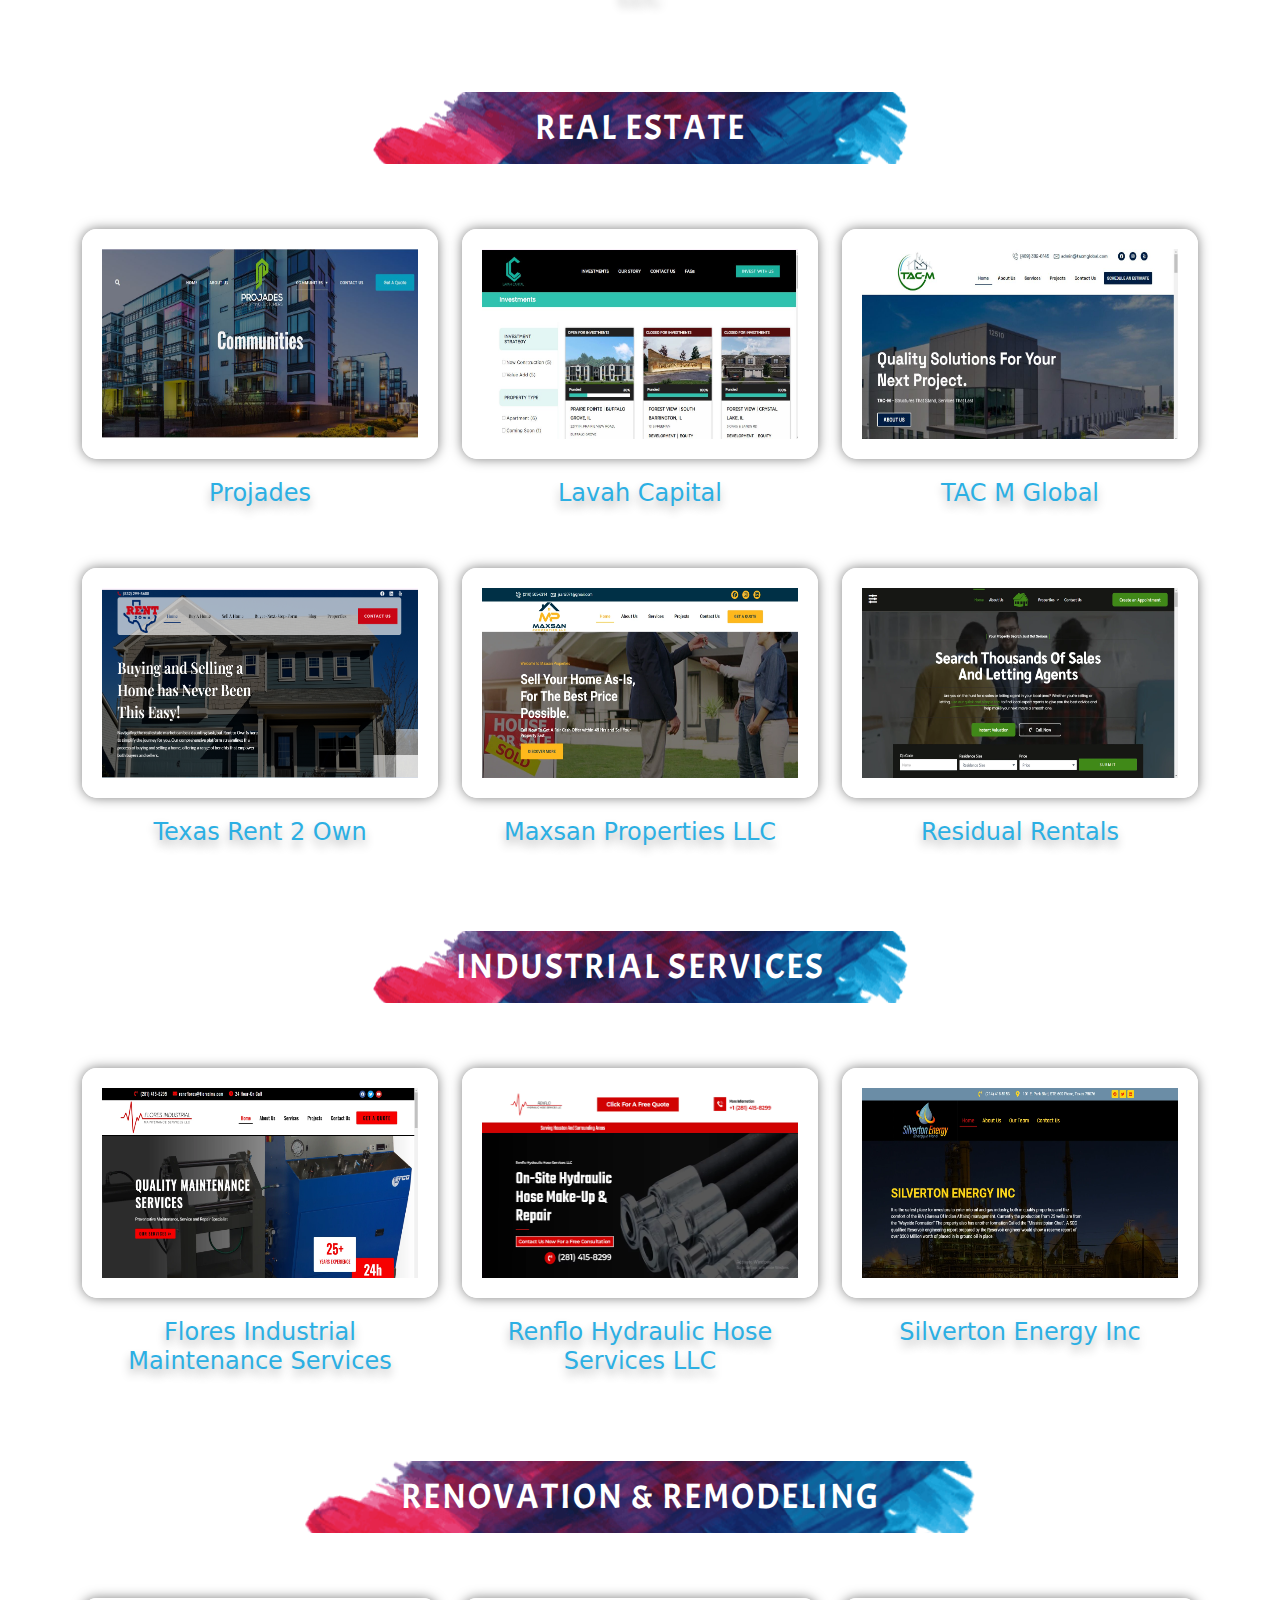
==== commit 22eff180: "Last Commit First Hosting Time" ====
--- a/index.html
+++ b/index.html
@@ -113,12 +113,12 @@
                         </div>
                         <div class="col-md-4 col-lg-4 col-sm-6 web-box">
                             <div class="box">
-                                <a href="https://houseofsass.net/" target="_blank"><img
-                                        src="./images/Optimized Web Images/houseofsaas.webp" class="card-img img-fluid"
+                                <a href="https://jochielectronics.com/" target="_blank"><img
+                                        src="./images/web/jochiewelectronics.JPG" class="card-img img-fluid"
                                         alt="House Of Saas"></a>
                                 <div class="card-body">
-                                    <a href="https://houseofsass.net/" style="text-decoration: none;" target="_blank">
-                                        <h4 class="card-title">House Of Saas</h4>
+                                    <a href="https://jochielectronics.com//" style="text-decoration: none;" target="_blank">
+                                        <h4 class="card-title">Jochie Electronics</h4>
                                     </a>
                                 </div>
                             </div>
@@ -144,7 +144,7 @@
                                         class="card-img img-fluid" alt="Footstepsco"></a>
                                 <div class="card-body">
                                     <a href="https://footstepsco.com/" style="text-decoration: none;" target="_blank">
-                                        <h4 class="card-title">Footstepsco</h4>
+                                        <h4 class="card-title">Footsteps</h4>
                                     </a>
                                 </div>
                             </div>
@@ -156,7 +156,7 @@
                                         alt="MINK'T"></a>
                                 <div class="card-body">
                                     <a href="https://minkthair.com/" style="text-decoration: none;" target="_blank">
-                                        <h4 class="card-title">MINK'T Hairs</h4>
+                                        <h4 class="card-title">MINK'T Hair</h4>
                                     </a>
                                 </div>
                             </div>
@@ -167,16 +167,17 @@
                     <div class="row">
                         <div class="col-md-4 col-lg-4 col-sm-6 image-width">
                             <div class="box">
-                                <a href="https://molinamobilemechanic.com/" target="_blank"><img
-                                        src="./images/Optimized Web Images/molinamobilemechanic.webp" class="card-img img-fluid"
-                                        alt="Molina Mobile Mechanic"></a>
-                                <div class="card-body">
-                                    <a href="https://molinamobilemechanic.com/" style="text-decoration: none;" target="_blank">
-                                        <h4 class="card-title">Molina Mobile Mechanic</h4>
-                                    </a>
-                                </div>
-                            </div>
-                        </div>
+                                <a href="https://voguecustomization.com/" target="_blank"><img
+                                        src="./images/web/vcvoguecustomization.JPG" class="card-img img-fluid"
+                                        alt="VC Vouge Customization"></a>
+                                <div class="card-body">
+                                    <a href="https://voguecustomization.com/" style="text-decoration: none;" target="_blank">
+                                        <h4 class="card-title">VC Vouge Customization</h4>
+                                    </a>
+                                </div>
+                            </div>
+                        </div>
+                        
                         <div class="col-md-4 col-lg-4 col-sm-6 web-box">
                             <div class="box">
                                 <a href="https://millerscleanupandtirerepairservices.com/" target="_blank"><img
@@ -190,6 +191,33 @@
                                 </div>
                             </div>
                         </div>
+                       
+                        <div class="col-md-4 col-lg-4 col-sm-6 web-box">
+                            <div class="box">
+                                <a href="https://gogologisticsandtransportservicesllc.com/" target="_blank"><img
+                                        src="./images/web/gogologistics.JPG" class="card-img img-fluid"
+                                        alt="Go Go Logistics"></a>
+                                <div class="card-body">
+                                    <a href="https://gogologisticsandtransportservicesllc.com/" style="text-decoration: none;" target="_blank">
+                                        <h4 class="card-title">Go Go Logistics</h4>
+                                    </a>
+                                </div>
+                            </div>
+                        </div>
+                    </div>
+                    <div class="row justify-content-center">
+                        <div class="col-md-4 col-lg-4 col-sm-6 image-width">
+                            <div class="box">
+                                <a href="https://molinamobilemechanic.com/" target="_blank"><img
+                                        src="./images/Optimized Web Images/molinamobilemechanic.webp" class="card-img img-fluid"
+                                        alt="Molina Mobile Mechanic"></a>
+                                <div class="card-body">
+                                    <a href="https://molinamobilemechanic.com/" style="text-decoration: none;" target="_blank">
+                                        <h4 class="card-title">Molina Mobile Mechanic</h4>
+                                    </a>
+                                </div>
+                            </div>
+                        </div>
                         <div class="col-md-4 col-lg-4 col-sm-6 web-box">
                             <div class="box">
                                 <a href="https://carandbikemagic.co.uk" target="_blank"><img
@@ -198,20 +226,6 @@
                                 <div class="card-body">
                                     <a href="https://carandbikemagic.co.uk" style="text-decoration: none;" target="_blank">
                                         <h4 class="card-title">Car and Bike Magic</h4>
-                                    </a>
-                                </div>
-                            </div>
-                        </div>
-                    </div>
-                    <div class="row justify-content-center">
-                        <div class="col-md-4 col-lg-4 col-sm-6 image-width">
-                            <div class="box">
-                                <a href="https://voguecustomization.com/" target="_blank"><img
-                                        src="./images/web/vcvoguecustomization.JPG" class="card-img img-fluid"
-                                        alt="VC Vouge Customization"></a>
-                                <div class="card-body">
-                                    <a href="https://voguecustomization.com/" style="text-decoration: none;" target="_blank">
-                                        <h4 class="card-title">VC Vouge Customization</h4>
                                     </a>
                                 </div>
                             </div>
@@ -229,20 +243,47 @@
                                 </div>
                             </div>
                         </div> -->
-                        <div class="col-md-4 col-lg-4 col-sm-6 web-box">
-                            <div class="box">
-                                <a href="https://gogologisticsandtransportservicesllc.com/" target="_blank"><img
-                                        src="./images/web/gogologistics.JPG" class="card-img img-fluid"
-                                        alt="Go Go Logistics"></a>
-                                <div class="card-body">
-                                    <a href="https://gogologisticsandtransportservicesllc.com/" style="text-decoration: none;" target="_blank">
-                                        <h4 class="card-title">Go Go Logistics</h4>
-                                    </a>
-                                </div>
-                            </div>
-                        </div>
+                       
                     </div>
                     <h2 class="title-bg" style="background-image: url('images/title-bg.svg');">Cleaning</h2>
+                    
+                    <div class="row">
+                        <div class="col-md-4 col-lg-4 col-sm-6">
+                            <div class="box">
+                                <a href="https://blossomhomecleaning.com/" target="_blank"><img
+                                        src="./images/web/blossomhomecleaning.PNG" class="card-img img-fluid"
+                                        alt="Blossom Home Cleaning"></a>
+                                <div class="card-body">
+                                    <a href="https://blossomhomecleaning.com/" style="text-decoration: none;" target="_blank">
+                                        <h4 class="card-title">Blossom Home Cleaning</h4>
+                                    </a>
+                                </div>
+                            </div>
+                        </div>
+                        <div class="col-md-4 col-lg-4 col-sm-6 web-box">
+                            <div class="box">
+                                <a href="https://maidcleaningsimplellc.com/" target="_blank"><img src="./images/web/maincleaningsimple.PNG"
+                                        class="card-img img-fluid" alt="Maid Cleaning Simple"></a>
+                                <div class="card-body">
+                                    <a href="https://maidcleaningsimplellc.com/" style="text-decoration: none;" target="_blank">
+                                        <h4 class="card-title">Maid Cleaning Simple</h4>
+                                    </a>
+                                </div>
+                            </div>
+                        </div>
+                        <div class="col-md-4 col-lg-4 col-sm-6 web-box">
+                            <div class="box">
+                                <a href="https://diannakscleaningservicellc.com/" target="_blank"><img
+                                        src="./images/web/dinnaksshanksservicesllc.PNG" class="card-img img-fluid"
+                                        alt="DIANNA KS CLEANING SERVICES LLC"></a>
+                                <div class="card-body">
+                                    <a href="https://diannakscleaningservicellc.com/" style="text-decoration: none;" target="_blank">
+                                        <h4 class="card-title">Dianna Ks Cleaning Services LLC </h4>
+                                    </a>
+                                </div>
+                            </div>
+                        </div>
+                    </div>
                     <div class="row">
                         <div class="col-md-4 col-lg-4 col-sm-6">
                             <div class="box">
@@ -280,43 +321,6 @@
                             </div>
                         </div>
                     </div>
-                    <div class="row">
-                        <div class="col-md-4 col-lg-4 col-sm-6">
-                            <div class="box">
-                                <a href="https://blossomhomecleaning.com/" target="_blank"><img
-                                        src="./images/web/blossomhomecleaning.PNG" class="card-img img-fluid"
-                                        alt="Blossom Home Cleaning"></a>
-                                <div class="card-body">
-                                    <a href="https://blossomhomecleaning.com/" style="text-decoration: none;" target="_blank">
-                                        <h4 class="card-title">Blossom Home Cleaning</h4>
-                                    </a>
-                                </div>
-                            </div>
-                        </div>
-                        <div class="col-md-4 col-lg-4 col-sm-6 web-box">
-                            <div class="box">
-                                <a href="https://maidcleaningsimplellc.com/" target="_blank"><img src="./images/web/maincleaningsimple.PNG"
-                                        class="card-img img-fluid" alt="Maid Cleaning Simple"></a>
-                                <div class="card-body">
-                                    <a href="https://maidcleaningsimplellc.com/" style="text-decoration: none;" target="_blank">
-                                        <h4 class="card-title">Maid Cleaning Simple</h4>
-                                    </a>
-                                </div>
-                            </div>
-                        </div>
-                        <div class="col-md-4 col-lg-4 col-sm-6 web-box">
-                            <div class="box">
-                                <a href="https://diannakscleaningservicellc.com/" target="_blank"><img
-                                        src="./images/web/dinnaksshanksservicesllc.PNG" class="card-img img-fluid"
-                                        alt="DIANNA KS CLEANING SERVICES LLC"></a>
-                                <div class="card-body">
-                                    <a href="https://diannakscleaningservicellc.com/" style="text-decoration: none;" target="_blank">
-                                        <h4 class="card-title">DIANNA KS CLEANING SERVICES LLC </h4>
-                                    </a>
-                                </div>
-                            </div>
-                        </div>
-                    </div>
                     <h2 class="title-bg" style="background-image: url('images/title-bg.svg');">Construction</h2>
                     <div class="row">
                         <div class="col-md-4 col-lg-4 col-sm-6">
@@ -441,7 +445,7 @@
                                         alt="J & Roofing USA"></a>
                                 <div class="card-body">
                                     <a href="https://jandlroofingusa.com/" style="text-decoration: none;" target="_blank">
-                                        <h4 class="card-title">J &amp; L Roofing USA</h4>
+                                        <h4 class="card-title">J&amp;L Roofing USA</h4>
                                     </a>
                                 </div>
                             </div>
@@ -464,12 +468,12 @@
                     <div class="row">
                         <div class="col-md-4 col-lg-4 col-sm-6">
                             <div class="box">
-                                <a href="https://staging.designspartans.com/restaurant/" target="_blank"><img
-                                        src="./images/web/omakase-by-toshi.webp" class="card-img img-fluid"
+                                <a href="https://kayteringbykay.com/" target="_blank"><img
+                                        src="./images/web/kateringbykey.JPG" class="card-img img-fluid"
                                         alt="OMAKASE By Toshi"></a>
                                 <div class="card-body">
-                                    <a href="https://staging.designspartans.com/restaurant/" style="text-decoration: none;" target="_blank">
-                                        <h4 class="card-title">OMAKASE By Toshi</h4>
+                                    <a href="https://kayteringbykay.com/" style="text-decoration: none;" target="_blank">
+                                        <h4 class="card-title">Kaytering By Kay</h4>
                                     </a>
                                 </div>
                             </div>
@@ -478,10 +482,10 @@
                             <div class="box">
                                 <a href="https://staging.uslogoandweb.com/new-punjabi-halal-food/" target="_blank"><img
                                     src="./images/web/punjabihalalfood.PNG" class="card-img img-fluid"
-                                    alt="OMAKASE By Toshi"></a>
+                                    alt="Punjabi Halal Food Inc"></a>
                                 <div class="card-body">
                                     <a href="https://staging.uslogoandweb.com/new-punjabi-halal-food/" style="text-decoration: none;" target="_blank">
-                                        <h4 class="card-title">New Seasoned Mariner</h4>
+                                        <h4 class="card-title">Punjabi Halal Food Inc</h4>
                                     </a>
                                 </div>
                             </div>
@@ -502,6 +506,47 @@
 
                     <h2 class="title-bg" style="background-image: url('images/title-bg.svg');">Home Care Services</h2>
                     <div class="row">
+                      
+                        <div class="col-md-4 col-lg-4 col-sm-6">
+                            <div class="box">
+                                <a href="https://dahliashomecare.com/" target="_blank"><img
+                                        src="./images/web/dahliashomecare.JPG" class="card-img img-fluid"
+                                        alt="Dahlias Home Care Agency"></a>
+                                <div class="card-body">
+                                    <a href="https://dahliashomecare.com/" style="text-decoration: none;" target="_blank">
+                                        <h4 class="card-title">Dahlias Home Care Agency</h4>
+                                    </a>
+                                </div>
+                            </div>
+                        </div>
+                        
+                        <div class="col-md-4 col-lg-4 col-sm-6 web-box">
+                            <div class="box">
+                                <a href="https://heavenangelsprivatecaregiversl.com/" target="_blank"><img
+                                        src="./images/web/heavenangels.JPG" class="card-img img-fluid"
+                                        alt="Heaven Angels Private Care Givers"></a>
+                                <div class="card-body">
+                                    <a href="https://heavenangelsprivatecaregiversl.com/" style="text-decoration: none;" target="_blank">
+                                        <h4 class="card-title">Heaven Angels Private Caregivers</h4>
+                                    </a>
+                                </div>
+                            </div>
+                        </div>
+                        
+                        <div class="col-md-4 col-lg-4 col-sm-6 web-box">
+                            <div class="box">
+                                <a href="https://lovingcarehomehealthagency.com/" target="_blank"><img
+                                        src="./images/Optimized Web Images/Loving Care Home Health Agency.webp" class="card-img img-fluid"
+                                        alt="Loving Care Home Health Agency"></a>
+                                <div class="card-body">
+                                    <a href="https://lovingcarehomehealthagency.com/" style="text-decoration: none;" target="_blank">
+                                        <h4 class="card-title">Loving Care Home Health Agency</h4>
+                                    </a>
+                                </div>
+                            </div>
+                        </div>
+                    </div>
+                    <div class="row justify-content-center">
                         <div class="col-md-4 col-lg-4 col-sm-6">
                             <div class="box">
                                 <a href="https://withalittlehelpllc.com" target="_blank"><img
@@ -509,11 +554,12 @@
                                         alt="With a Little Help LLC"></a>
                                 <div class="card-body">
                                     <a href="https://withalittlehelpllc.com" style="text-decoration: none;" target="_blank">
-                                        <h4 class="card-title">With a Little Help LLC</h4>
-                                    </a>
-                                </div>
-                            </div>
-                        </div>
+                                        <h4 class="card-title">With A Little Help Home Care LLC</h4>
+                                    </a>
+                                </div>
+                            </div>
+                        </div>
+                    
                         <div class="col-md-4 col-lg-4 col-sm-6 web-box">
                             <div class="box">
                                 <a href="https://givensolacetherapy.com/" target="_blank"><img
@@ -526,44 +572,8 @@
                                 </div>
                             </div>
                         </div>
-                        <div class="col-md-4 col-lg-4 col-sm-6 web-box">
-                            <div class="box">
-                                <a href="https://lovingcarehomehealthagency.com/" target="_blank"><img
-                                        src="./images/Optimized Web Images/Loving Care Home Health Agency.webp" class="card-img img-fluid"
-                                        alt="Loving Care Home Health Agency"></a>
-                                <div class="card-body">
-                                    <a href="https://lovingcarehomehealthagency.com/" style="text-decoration: none;" target="_blank">
-                                        <h4 class="card-title">Loving Care Home Health Agency</h4>
-                                    </a>
-                                </div>
-                            </div>
-                        </div>
-                    </div>
-                    <div class="row justify-content-center">
-                        <div class="col-md-4 col-lg-4 col-sm-6">
-                            <div class="box">
-                                <a href="https://dahliashomecare.com/" target="_blank"><img
-                                        src="./images/web/dahliashomecare.JPG" class="card-img img-fluid"
-                                        alt="With a Little Help LLC"></a>
-                                <div class="card-body">
-                                    <a href="https://dahliashomecare.com/" style="text-decoration: none;" target="_blank">
-                                        <h4 class="card-title">Dahlias Home Care Agency</h4>
-                                    </a>
-                                </div>
-                            </div>
-                        </div>
-                        <div class="col-md-4 col-lg-4 col-sm-6 web-box">
-                            <div class="box">
-                                <a href="https://heavenangelsprivatecaregiversl.com/" target="_blank"><img
-                                        src="./images/web/heavenangels.JPG" class="card-img img-fluid"
-                                        alt="Heaven Angels Private Care Givers"></a>
-                                <div class="card-body">
-                                    <a href="https://heavenangelsprivatecaregiversl.com/" style="text-decoration: none;" target="_blank">
-                                        <h4 class="card-title">Heaven Angels Private Care Givers</h4>
-                                    </a>
-                                </div>
-                            </div>
-                        </div>
+
+
                        
                     </div>
                     <h2 class="title-bg" style="background-image: url('images/title-bg.svg');">Handyman</h2>
@@ -575,7 +585,7 @@
                                         alt="Diamond Shine Multi Services"></a>
                                 <div class="card-body">
                                     <a href="https://diamondshinemultiservices.com/" style="text-decoration: none;" target="_blank">
-                                        <h4 class="card-title">Diamond Shine Multi Services</h4>
+                                        <h4 class="card-title">Diamond Shine Multiservices</h4>
                                     </a>
                                 </div>
                             </div>
@@ -587,7 +597,7 @@
                                         alt="Jimmy Jhandy Man Services"></a>
                                 <div class="card-body">
                                     <a href="https://jimmyjhandymanservices.com/" style="text-decoration: none;" target="_blank">
-                                        <h4 class="card-title">Jimmy handy Man Services</h4>
+                                        <h4 class="card-title">Jimmy Handyman Services</h4>
                                     </a>
                                 </div>
                             </div>
@@ -634,10 +644,10 @@
                             <div class="box">
                                 <a href="https://richesresource.com/" target="_blank"><img
                                         src="./images/web/richesresourcesconsulting.JPG" class="card-img img-fluid"
-                                        alt="Skilz Handyman LLC"></a>
+                                        alt="Riches Resource & Consulting"></a>
                                 <div class="card-body">
                                     <a href="https://richesresource.com/" style="text-decoration: none;" target="_blank">
-                                        <h4 class="card-title">Skilz Handyman LLC</h4>
+                                        <h4 class="card-title">Riches Resource </h4>
                                     </a>
                                 </div>
                             </div>
@@ -696,11 +706,11 @@
                             </div>
                         <div class="col-md-4 col-lg-4 col-sm-6 web-box">
                             <div class="box">
-                                <a href="https://airconllc.com/" target="_blank"><img src="./images/web/qservice.png"
-                                        class="card-img img-fluid" alt="Temp Select Air"></a>
+                                <a href="https://airconllc.com/" target="_blank"><img src="./images/web/aircon.JPG"
+                                        class="card-img img-fluid" alt="Aircon"></a>
                                 <div class="card-body">
                                     <a href="https://airconllc.com/" style="text-decoration: none;" target="_blank">
-                                        <h4 class="card-title">AIRCON</h4>
+                                        <h4 class="card-title">Aircon</h4>
                                     </a>
                                 </div>
                             </div>
@@ -713,7 +723,7 @@
                             <div class="box">
                                 <a href="https://expresspaintingnmore.com/" target="_blank"><img
                                         src="./images/web/expresspaintingnmore.webp" class="card-img img-fluid"
-                                        alt="Express Painting &amp; More"></a>
+                                        alt="Express Painting & More"></a>
                                 <div class="card-body">
                                     <a href="https://expresspaintingnmore.com/" style="text-decoration: none;" target="_blank">
                                         <h4 class="card-title">Express Painting &amp; More</h4>
@@ -727,7 +737,7 @@
                                         class="card-img img-fluid" alt="L&amp;S Painters &amp; More"></a>
                                 <div class="card-body">
                                     <a href="https://lspaintersandmore.com/" style="text-decoration: none;" target="_blank">
-                                        <h4 class="card-title">L&amp;S Painters &amp; More</h4>
+                                        <h4 class="card-title">L &amp; S Painters &amp; More</h4>
                                     </a>
                                 </div>
                             </div>
@@ -747,7 +757,7 @@
                     </div>
                    
                     <h2 class="title-bg" style="background-image: url('images/title-bg.svg');">Drywall</h2>
-                    <div class="row">
+                    <div class="row justify-content-center">
                         <div class="col-md-4 col-lg-4 col-sm-6">
                             <div class="box">
                                 <a href="https://specializeddrywallojinc.com/" target="_blank"><img
@@ -760,7 +770,7 @@
                                 </div>
                             </div>
                         </div>
-                        <div class="col-md-4 col-lg-4 col-sm-6 web-box">
+                        <!-- <div class="col-md-4 col-lg-4 col-sm-6 web-box">
                             <div class="box">
                                 <a href="https://allinone-pros.com/" target="_blank"><img
                                         src="./images/web/allinonepro.webp" class="card-img img-fluid"
@@ -771,7 +781,7 @@
                                     </a>
                                 </div>
                             </div>
-                        </div>
+                        </div> -->
                         <div class="col-md-4 col-lg-4 col-sm-6 web-box">
                             <div class="box">
                                 <a href="https://caliberdrywallservices.com/" target="_blank"><img
@@ -840,10 +850,10 @@
                             <div class="box">
                                 <a href="https://littledressesforafrica.org/" target="_blank"><img
                                         src="./images/web/littledressforafrican.JPG" class="card-img img-fluid"
-                                        alt="Little Dress For Africans"></a>
+                                        alt="Little Dresses For Africa"></a>
                                 <div class="card-body">
                                     <a href="https://littledressesforafrica.org/" style="text-decoration: none;" target="_blank">
-                                        <h4 class="card-title">Little Dress For Africans</h4>
+                                        <h4 class="card-title">Little Dresses For Africa</h4>
                                     </a>
                                 </div>
                             </div>
@@ -874,7 +884,7 @@
                                         alt="Door 24 Hour"></a>
                                 <div class="card-body">
                                     <a href="https://door24hour.com/" style="text-decoration: none;" target="_blank">
-                                        <h4 class="card-title">Door 24 Hour</h4>
+                                        <h4 class="card-title">Door 24</h4>
                                     </a>
                                 </div>
                             </div>
@@ -883,10 +893,10 @@
                             <div class="box">
                                 <a href="https://jonathansgaragedoor.com/" target="_blank"><img
                                         src="./images/web/jonahangarageservice.PNG" class="card-img img-fluid"
-                                        alt="Door 24 Hour"></a>
+                                        alt="Jonathan's Garage Door Service"></a>
                                 <div class="card-body">
                                     <a href="https://jonathansgaragedoor.com/" style="text-decoration: none;" target="_blank">
-                                        <h4 class="card-title">Jonathan Garage Service</h4>
+                                        <h4 class="card-title">Jonathan's Garage Door Service</h4>
                                     </a>
                                 </div>
                             </div>
@@ -900,7 +910,7 @@
                                         class="card-img img-fluid" alt="Glass &amp; Mirror Sconroe"></a>
                                 <div class="card-body">
                                     <a href="https://glassandmirrorsconroe.com" style="text-decoration: none;" target="_blank">
-                                        <h4 class="card-title">Glass &amp; Mirror Sconroe</h4>
+                                        <h4 class="card-title">Glass &amp; Mirror Conroe</h4>
                                     </a>
                                 </div>
                             </div>
@@ -931,7 +941,7 @@
                         </div>
                     </div>
                     <h2 class="title-bg" style="background-image: url('images/title-bg.svg');">Pet Care Services</h2>
-                    <div class="row">
+                    <div class="row justify-content-center">
                         <div class="col-md-4 col-lg-4 col-sm-6">
                             <div class="box">
                                 <a href="https://splishsplashme.com" target="_blank"><img
@@ -956,7 +966,7 @@
                                 </div>
                             </div>
                         </div>
-                        <div class="col-md-4 col-lg-4 col-sm-6 web-box">
+                        <!-- <div class="col-md-4 col-lg-4 col-sm-6 web-box">
                             <div class="box">
                                 <a href="https://shop.nevetica.com/www/Home" target="_blank"><img
                                         src="./images/web/nevetica.webp" class="card-img img-fluid" alt="Nevetica"></a>
@@ -966,7 +976,7 @@
                                     </a>
                                 </div>
                             </div>
-                        </div>
+                        </div> -->
                     </div>
                     <!-- <h2 class="title-bg" style="background-image: url('images/title-bg.svg');">IT Solutions</h2>
                     <div class="row">
@@ -1014,12 +1024,12 @@
                     <div class="row">
                         <div class="col-md-4 col-lg-4 col-sm-6">
                             <div class="box" id="pnav">
-                                <a href="https://nolimitelectricalsolutions.com/" target="_blank"><img
-                                        src="./images/web/nolimit-electric-solutions.webp" class="card-img img-fluid"
-                                        alt="No Limit Electric Solutions"></a>
-                                <div class="card-body">
-                                    <a href="https://nolimitelectricalsolutions.com/" style="text-decoration: none;" target="_blank">
-                                        <h4 class="card-title">No Limit Electric Solutions</h4>
+                                <a href="https://fregosoelectricservice.com/" target="_blank"><img
+                                        src="./images/web/fregosoelctric.JPG" class="card-img img-fluid"
+                                        alt="Fregoso Electric Service"></a>
+                                <div class="card-body">
+                                    <a href="https://fregosoelectricservice.com/" style="text-decoration: none;" target="_blank">
+                                        <h4 class="card-title">Fregoso Electric Service</h4>
                                     </a>
                                 </div>
                             </div>
@@ -1043,7 +1053,7 @@
                                         alt="Power Tron Electric"></a>
                                 <div class="card-body">
                                     <a href="https://powertronelectricllc.com/" style="text-decoration: none;" target="_blank">
-                                        <h4 class="card-title">Power Tron Electric</h4>
+                                        <h4 class="card-title">Powertron Electric</h4>
                                     </a>
                                 </div>
                             </div>
@@ -1052,12 +1062,12 @@
                     <div class="row">
                         <div class="col-md-4 col-lg-4 col-sm-6">
                             <div class="box" id="pnav">
-                                <a href="https://7-builders.com/" target="_blank"><img
-                                        src="./images/web/7builders.JPG" class="card-img img-fluid"
-                                        alt="No Limit Electric Solutions"></a>
-                                <div class="card-body">
-                                    <a href="https://7-builders.com/" style="text-decoration: none;" target="_blank">
-                                        <h4 class="card-title">7-Builder's LLC</h4>
+                                <a href="https://buckselec.com/" target="_blank"><img
+                                        src="./images/web/buckselectric.JPG" class="card-img img-fluid"
+                                        alt="Bucks Electric"></a>
+                                <div class="card-body">
+                                    <a href="https://buckselec.com/" style="text-decoration: none;" target="_blank">
+                                        <h4 class="card-title">Bucks Electric</h4>
                                     </a>
                                 </div>
                             </div>
@@ -1107,7 +1117,7 @@
                                         class="card-img img-fluid" alt="W Systems"></a>
                                 <div class="card-body">
                                     <a href="https://wsystemstech.com" style="text-decoration: none;" target="_blank">
-                                        <h4 class="card-title">Wsystems LLC</h4>
+                                        <h4 class="card-title">W Systems LLC</h4>
                                     </a>
                                 </div>
                             </div>
@@ -1167,7 +1177,7 @@
                         </div>
                     </div> -->
                     <h2 class="title-bg" style="background-image: url('images/title-bg.svg');">Trucking</h2>
-                    <div class="row">
+                    <div class="row justify-content-center">
                         <div class="col-md-4 col-lg-4 col-sm-6">
                             <div class="box" id="pnav">
                                 <a href="https://bbmpfreight.com" target="_blank"><img
@@ -1192,7 +1202,7 @@
                                 </div>
                             </div>
                         </div>
-                        <div class="col-md-4 col-lg-4 col-sm-6 web-box">
+                        <!-- <div class="col-md-4 col-lg-4 col-sm-6 web-box">
                             <div class="box">
                                 <a href="https://legendzenterprize.com/" target="_blank"><img
                                         src="./images/web/legendzenterprize.webp" class="card-img img-fluid"
@@ -1203,11 +1213,50 @@
                                     </a>
                                 </div>
                             </div>
-                        </div>
+                        </div> -->
                     </div>
                     <h2 class="title-bg custom-background" style="background-image: url('images/title-bg.svg');">Architecture &amp; Design
                     </h2>
                     <div class="row">
+                        <div class="col-md-4 col-lg-4 col-sm-6">
+                            <div class="box" id="pnav">
+                                <a href="https://gilsoninterior.com/" target="_blank"><img
+                                        src="./images/web/gilsoninterior.JPG"
+                                        class="card-img img-fluid" alt="Gilson Interior"></a>
+                                <div class="card-body">
+                                    <a href="https://gilsoninterior.com/" style="text-decoration: none;" target="_blank">
+                                        <h4 class="card-title">Gilson Interior</h4>
+                                    </a>
+                                </div>
+                            </div>
+                        </div>
+                        <div class="col-md-4 col-lg-4 col-sm-6 web-box">
+                            <div class="box">
+                                <a href="https://tedkaragannisinteriordesign.com/" target="_blank"><img
+                                        src="./images/web/tedkarafainnis.JPG" class="card-img img-fluid"
+                                        alt="West World International LLC"></a>
+                                <div class="card-body">
+                                    <a href="https://tedkaragannisinteriordesign.com/" style="text-decoration: none;" target="_blank">
+                                        <h4 class="card-title">Ted Karagannis</h4>
+                                    </a>
+                                </div>
+                            </div>
+                        </div>
+                        <div class="col-md-4 col-lg-4 col-sm-6 web-box">
+                            <div class="box">
+                                <a href="https://troupeshomestaging.com/" target="_blank"><img
+                                        src="./images/web/troupstaginganddesign.JPG" class="card-img img-fluid"
+                                        alt="Maze Houston"></a>
+                                <div class="card-body">
+                                    <a href="https://troupeshomestaging.com/" style="text-decoration: none;" target="_blank">
+                                        <h4 class="card-title">Troupe's Staging &amp; Design</h4>
+                                    </a>
+                                </div>
+                            </div>
+                        </div>
+                    </div>
+                    <div class="row">
+
                         <div class="col-md-4 col-lg-4 col-sm-6">
                             <div class="box" id="pnav">
                                 <a href="https://idcsdesignconstruction.com/" target="_blank"><img
@@ -1245,55 +1294,58 @@
                             </div>
                         </div>
                     </div>
-                    <div class="row">
-                        <div class="col-md-4 col-lg-4 col-sm-6">
-                            <div class="box" id="pnav">
-                                <a href="https://gilsoninterior.com/" target="_blank"><img
-                                        src="./images/web/gilsoninterior.JPG"
-                                        class="card-img img-fluid" alt="Gilson Interior"></a>
-                                <div class="card-body">
-                                    <a href="https://gilsoninterior.com/" style="text-decoration: none;" target="_blank">
-                                        <h4 class="card-title">Gilson Interior</h4>
-                                    </a>
-                                </div>
-                            </div>
-                        </div>
-                        <div class="col-md-4 col-lg-4 col-sm-6 web-box">
-                            <div class="box">
-                                <a href="https://tedkaragannisinteriordesign.com/" target="_blank"><img
-                                        src="./images/web/tedkarafainnis.JPG" class="card-img img-fluid"
-                                        alt="West World International LLC"></a>
-                                <div class="card-body">
-                                    <a href="https://tedkaragannisinteriordesign.com/" style="text-decoration: none;" target="_blank">
-                                        <h4 class="card-title">Ted KaraGannis</h4>
-                                    </a>
-                                </div>
-                            </div>
-                        </div>
-                        <div class="col-md-4 col-lg-4 col-sm-6 web-box">
-                            <div class="box">
-                                <a href="https://troupeshomestaging.com/" target="_blank"><img
-                                        src="./images/web/troupstaginganddesign.JPG" class="card-img img-fluid"
-                                        alt="Maze Houston"></a>
-                                <div class="card-body">
-                                    <a href="https://troupeshomestaging.com/" style="text-decoration: none;" target="_blank">
-                                        <h4 class="card-title">Troup's Staging &amp; Design</h4>
-                                    </a>
-                                </div>
-                            </div>
-                        </div>
-                    </div>
+                    
                     <h2 class="title-bg" style="background-image: url('images/title-bg.svg');">Real Estate</h2>
+                    <div class="row">
+
+                        <div class="col-md-4 col-lg-4 col-sm-6 web-box">
+                            <div class="box">
+                                <a href="https://www.projades.com/" target="_blank"><img
+                                        src="./images/web/projedes.JPG" class="card-img img-fluid"
+                                        alt="Projedes"></a>
+                                <div class="card-body">
+                                    <a href="https://www.projades.com/" style="text-decoration: none;" target="_blank">
+                                        <h4 class="card-title">Projades</h4>
+                                    </a>
+                                </div>
+                            </div>
+                        </div>
+                              
+                        <div class="col-md-4 col-lg-4 col-sm-6 web-box">
+                            <div class="box">
+                                <a href="https://lavahcapital.com/" target="_blank"><img
+                                        src="./images/web/lavahcapital.JPG" class="card-img img-fluid"
+                                        alt="Lavah Capital"></a>
+                                <div class="card-body">
+                                    <a href="https://lavahcapital.com/" style="text-decoration: none;" target="_blank">
+                                        <h4 class="card-title">Lavah Capital</h4>
+                                    </a>
+                                </div>
+                            </div>
+                        </div>
+                        <div class="col-md-4 col-lg-4 col-sm-6 web-box">
+                            <div class="box">
+                                <a href="https://tacmglobal.com/" target="_blank"><img
+                                        src="./images/web/tac-m.JPG" class="card-img img-fluid"
+                                        alt="TAC-M"></a>
+                                <div class="card-body">
+                                    <a href="https://tacmglobal.com/" style="text-decoration: none;" target="_blank">
+                                        <h4 class="card-title">TAC M Global</h4>
+                                    </a>
+                                </div>
+                            </div>
+                        </div>
+                    </div>
                     <div class="row">
 
                         <div class="col-md-4 col-lg-4 col-sm-6 web-box">
                             <div class="box">
                                 <a href="https://texasrent2own.net/" target="_blank"><img
                                         src="./images/web/rent2own.PNG" class="card-img img-fluid"
-                                        alt="Maze Houston"></a>
+                                        alt="Texas Rent 2 Own"></a>
                                 <div class="card-body">
                                     <a href="https://texasrent2own.net/" style="text-decoration: none;" target="_blank">
-                                        <h4 class="card-title">Rent 2 Own</h4>
+                                        <h4 class="card-title">Texas Rent 2 Own</h4>
                                     </a>
                                 </div>
                             </div>
@@ -1306,7 +1358,7 @@
                                         alt="MAXSAN Properties LLC"></a>
                                 <div class="card-body">
                                     <a href="https://maxsanpropertiesllc.com/" style="text-decoration: none;" target="_blank">
-                                        <h4 class="card-title">MAXSAN Properties LLC</h4>
+                                        <h4 class="card-title">Maxsan Properties LLC</h4>
                                     </a>
                                 </div>
                             </div>
@@ -1324,46 +1376,7 @@
                             </div>
                         </div>
                     </div>
-                    <div class="row">
-
-                        <div class="col-md-4 col-lg-4 col-sm-6 web-box">
-                            <div class="box">
-                                <a href="https://www.projades.com/" target="_blank"><img
-                                        src="./images/web/projedes.JPG" class="card-img img-fluid"
-                                        alt="Projedes"></a>
-                                <div class="card-body">
-                                    <a href="https://www.projades.com/" style="text-decoration: none;" target="_blank">
-                                        <h4 class="card-title">Projedes</h4>
-                                    </a>
-                                </div>
-                            </div>
-                        </div>
-                              
-                        <div class="col-md-4 col-lg-4 col-sm-6 web-box">
-                            <div class="box">
-                                <a href="https://lavahcapital.com/" target="_blank"><img
-                                        src="./images/web/lavahcapital.JPG" class="card-img img-fluid"
-                                        alt="Lavah Capital"></a>
-                                <div class="card-body">
-                                    <a href="https://lavahcapital.com/" style="text-decoration: none;" target="_blank">
-                                        <h4 class="card-title">Lavah Capital</h4>
-                                    </a>
-                                </div>
-                            </div>
-                        </div>
-                        <div class="col-md-4 col-lg-4 col-sm-6 web-box">
-                            <div class="box">
-                                <a href="https://tacmglobal.com/" target="_blank"><img
-                                        src="./images/web/tac-m.JPG" class="card-img img-fluid"
-                                        alt="TAC-M"></a>
-                                <div class="card-body">
-                                    <a href="https://tacmglobal.com/" style="text-decoration: none;" target="_blank">
-                                        <h4 class="card-title">TAC-M</h4>
-                                    </a>
-                                </div>
-                            </div>
-                        </div>
-                    </div>
+                    
                     <h2 class="title-bg" style="background-image: url('images/title-bg.svg');">Industrial Services</h2>
                     <div class="row">
                         <div class="col-md-4 col-lg-4 col-sm-6">
@@ -1385,7 +1398,7 @@
                                         alt="Renflo Hydraulichose Services"></a>
                                 <div class="card-body">
                                     <a href="https://renflohydraulichoseservices.com/" style="text-decoration: none;" target="_blank">
-                                        <h4 class="card-title">Renflo Hydraulichose Services</h4>
+                                        <h4 class="card-title">Renflo Hydraulic Hose Services LLC</h4>
                                     </a>
                                 </div>
                             </div>
@@ -1408,6 +1421,47 @@
 
                     <h2 class="title-bg custom-background " style="background-image: url('images/title-bg.svg');">Renovation &amp; Remodeling</h2>
                     <div class="row">
+                       
+                        <div class="col-md-4 col-lg-4 col-sm-6 web-box">
+                            <div class="box">
+                                <a href="https://danielchaseenterprises.com/" target="_blank"><img
+                                        src="./images/Optimized Web Images/danielchaseenterprises.webp" class="card-img img-fluid"
+                                        alt="danielchaseenterprises "></a>
+                                <div class="card-body">
+                                    <a href="https://danielchaseenterprises.com//" style="text-decoration: none;" target="_blank">
+                                        <h4 class="card-title">Daniel Chase Enterprises</h4>
+                                    </a>
+                                </div>
+                            </div>
+                        </div>
+
+                        <div class="col-md-4 col-lg-4 col-sm-6 web-box">
+                            <div class="box">
+                                <a href="https://www.americanpridekitchensandbath.com/" target="_blank"><img
+                                        src="./images/web/americanpridekitchen.PNG" class="card-img img-fluid"
+                                        alt="American Pride Kithcen "></a>
+                                <div class="card-body">
+                                    <a href="https://www.americanpridekitchensandbath.com/" style="text-decoration: none;" target="_blank">
+                                        <h4 class="card-title">American Pride Kitchen &amp; Bath</h4>
+                                    </a>
+                                </div>
+                            </div>
+                        </div>
+                        <div class="col-md-4 col-lg-4 col-sm-6 web-box">
+                            <div class="box">
+                                <a href="https://granitestaterenovators.com/" target="_blank"><img
+                                        src="./images/Optimized Web Images/granitestate.webp" class="card-img img-fluid"
+                                        alt="Granite State Renovators"></a>
+                                <div class="card-body">
+                                    <a href="https://granitestaterenovators.com/" style="text-decoration: none;" target="_blank">
+                                        <h4 class="card-title">Granite State Renovators LLC</h4>
+                                    </a>
+                                </div>
+                            </div>
+                        </div>
+                    </div>
+                    <div class="row justify-content-center">
+
                         <div class="col-md-4 col-lg-4 col-sm-6">
                             <div class="box" id="pnav">
                                 <a href="https://davidjacksoncmremodeling.com/" target="_blank"><img
@@ -1420,37 +1474,11 @@
                                 </div>
                             </div>
                         </div>
-                        <div class="col-md-4 col-lg-4 col-sm-6 web-box">
-                            <div class="box">
-                                <a href="https://www.americanpridekitchensandbath.com/" target="_blank"><img
-                                        src="./images/web/americanpridekitchen.PNG" class="card-img img-fluid"
-                                        alt="Daniel Chase Enterprises"></a>
-                                <div class="card-body">
-                                    <a href="https://www.americanpridekitchensandbath.com/" style="text-decoration: none;" target="_blank">
-                                        <h4 class="card-title">American Pride Kithcen &amp; Bath</h4>
-                                    </a>
-                                </div>
-                            </div>
-                        </div>
-                        <div class="col-md-4 col-lg-4 col-sm-6 web-box">
-                            <div class="box">
-                                <a href="https://granitestaterenovators.com/" target="_blank"><img
-                                        src="./images/Optimized Web Images/granitestate.webp" class="card-img img-fluid"
-                                        alt="Granite State Renovators"></a>
-                                <div class="card-body">
-                                    <a href="https://granitestaterenovators.com/" style="text-decoration: none;" target="_blank">
-                                        <h4 class="card-title">Granite State Renovators LLC</h4>
-                                    </a>
-                                </div>
-                            </div>
-                        </div>
-                    </div>
-                    <div class="row justify-content-center">
                         <div class="col-md-4 col-lg-4 col-sm-6">
                             <div class="box" id="pnav">
                                 <a href="https://creativeremodelingsa.com/" target="_blank"><img
                                         src="./images/web/creativeremodling.JPG"
-                                        class="card-img img-fluid" alt="David Jackson CM Remodeling"></a>
+                                        class="card-img img-fluid" alt="Creative Remodeling"></a>
                                 <div class="card-body">
                                     <a href="https://creativeremodelingsa.com/" style="text-decoration: none;" target="_blank">
                                         <h4 class="card-title">Creative Remodeling</h4>
@@ -1462,7 +1490,7 @@
                             <div class="box">
                                 <a href="https://qualitycoatinghomesolutions.com/" target="_blank"><img
                                         src="./images/web/qualitycoating.JPG" class="card-img img-fluid"
-                                        alt="Daniel Chase Enterprises"></a>
+                                        alt="Quality Coating"></a>
                                 <div class="card-body">
                                     <a href="https://qualitycoatinghomesolutions.com/" style="text-decoration: none;" target="_blank">
                                         <h4 class="card-title">Quality Coating &amp; Home Solutions</h4>
@@ -1477,6 +1505,8 @@
 
                     <h2 class="title-bg" style="background-image: url('images/title-bg.svg');">Plumbing</h2>
                     <div class="row">
+
+                        
                         <div class="col-md-4 col-lg-4 col-sm-6">
                             <div class="box" id="pnav">
                                 <a href="https://aceplumbingandhomeservicesllc.com/" target="_blank"><img
@@ -1505,7 +1535,7 @@
                             <div class="box">
                                 <a href="https://moderndayplumbingservices.com/" target="_blank"><img
                                         src="./images/Optimized Web Images/moderndayplumbingservices.webp" class="card-img img-fluid"
-                                        alt="Granite State Renovators"></a>
+                                        alt="Modern Day Plumbing Service"></a>
                                 <div class="card-body">
                                     <a href="https://moderndayplumbingservices.com/" style="text-decoration: none;" target="_blank">
                                         <h4 class="card-title">Modern Day Plumbing Services</h4>
@@ -1543,7 +1573,7 @@
                             <div class="box">
                                 <a href="https://classaplumbing.com/" target="_blank"><img
                                         src="./images/web/classplumbing.JPG" class="card-img img-fluid"
-                                        alt="Granite State Renovators"></a>
+                                        alt="Class Plumbing"></a>
                                 <div class="card-body">
                                     <a href="https://classaplumbing.com/" style="text-decoration: none;" target="_blank">
                                         <h4 class="card-title">Class Plumbing</h4>
@@ -1565,7 +1595,7 @@
                                         class="card-img img-fluid" alt="Austin Floor &amp; Designtx"></a>
                                 <div class="card-body">
                                     <a href="https://austinflooranddesigntx.com/" style="text-decoration: none;" target="_blank">
-                                        <h4 class="card-title">Austin Floor &amp; Designtx </h4>
+                                        <h4 class="card-title">Austin Floor &amp; Design TX </h4>
                                     </a>
                                 </div>
                             </div>
@@ -1612,6 +1642,34 @@
                                 </div>
                             </div>
                         </div>
+                        <div class="col-md-4 col-lg-4 col-sm-6">
+                            <div class="box" id="pnav">
+                                <a href="https://blackrocklandscapellc.com/" target="_blank"><img
+                                        src="./images/web/blackrocklandscape.JPG"
+                                        class="card-img img-fluid" alt="Blackrock Landscape LLC"></a>
+                                <div class="card-body">
+                                    <a href="https://blackrocklandscapellc.com/" style="text-decoration: none;" target="_blank">
+                                        <h4 class="card-title">Blackrock Landscape LLC </h4>
+                                    </a>
+                                </div>
+                            </div>
+                        </div>
+                       
+                        <div class="col-md-4 col-lg-4 col-sm-6 web-box">
+                            <div class="box">
+                                <a href="https://woodstocklandscapedesigngroupllc.com/" target="_blank"><img
+                                        src="./images/web/woodstocklandscape.JPG" class="card-img img-fluid"
+                                        alt="Woodstock Landscape Design Group LLC"></a>
+                                <div class="card-body">
+                                    <a href="https://woodstocklandscapedesigngroupllc.com/" style="text-decoration: none;" target="_blank">
+                                        <h4 class="card-title">Woodstock Landscape Design Group LLC</h4>
+                                    </a>
+                                </div>
+                            </div>
+                        </div>
+                    </div>
+                    <div class="row justify-content-center">
+
                         <div class="col-md-4 col-lg-4 col-sm-6 web-box">
                             <div class="box">
                                 <a href="https://viewscapedesign.com/" target="_blank"><img
@@ -1626,18 +1684,264 @@
                         </div>
                         <div class="col-md-4 col-lg-4 col-sm-6 web-box">
                             <div class="box">
-                                <a href="https://allawncare.com/" target="_blank"><img
-                                        src="./images/Optimized Web Images/allawncare.webp" class="card-img img-fluid"
-                                        alt="All Awn Care"></a>
-                                <div class="card-body">
-                                    <a href="https://allawncare.com/" style="text-decoration: none;" target="_blank">
-                                        <h4 class="card-title">A&amp;L Lawn Care</h4>
+                                <a href="https://www.evergreenlandscapingofcincinnati.com/" target="_blank"><img
+                                        src="./images/web/evergreen.JPG" class="card-img img-fluid"
+                                        alt="Evergreen Landscaping"></a>
+                                <div class="card-body">
+                                    <a href="https://www.evergreenlandscapingofcincinnati.com/" style="text-decoration: none;" target="_blank">
+                                        <h4 class="card-title">Evergreen Landscaping</h4>
+                                    </a>
+                                </div>
+                            </div>
+                        </div>
+                        
+                        <div class="col-md-4 col-lg-4 col-sm-6 web-box">
+                            <div class="box">
+                                <a href="https://earthscapesutah.com/" target="_blank"><img
+                                        src="./images/web/earthscapedesign.JPG" class="card-img img-fluid"
+                                        alt="Earth Scapes"></a>
+                                <div class="card-body">
+                                    <a href="https://earthscapesutah.com/" style="text-decoration: none;" target="_blank">
+                                        <h4 class="card-title">Earthscapes</h4>
+                                    </a>
+                                </div>
+                            </div>
+                        </div>
+                       
+                    </div>
+
+                    <!-- Fiveth New Section  -->
+
+                    <h2 class="title-bg" style="background-image: url('images/title-bg.svg');">CAB Services</h2>
+                    <div class="row">
+                        <div class="col-md-4 col-lg-4 col-sm-6">
+                            <div class="box" id="pnav">
+                                <a href="https://qrst2023.com/" target="_blank"><img
+                                        src="./images/Optimized Web Images/Qrst2023.webp"
+                                        class="card-img img-fluid" alt="Qrst"></a>
+                                <div class="card-body">
+                                    <a href="https://qrst2023.com/" style="text-decoration: none;" target="_blank">
+                                        <h4 class="card-title">QRST </h4>
+                                    </a>
+                                </div>
+                            </div>
+                        </div>
+                        <div class="col-md-4 col-lg-4 col-sm-6 web-box">
+                            <div class="box">
+                                <a href="https://triptaxiaustin.com/" target="_blank"><img
+                                        src="./images/Optimized Web Images/Trip Taxi Austin.webp" class="card-img img-fluid"
+                                        alt="Trip Taxi Austin"></a>
+                                <div class="card-body">
+                                    <a href="https://triptaxiaustin.com/" style="text-decoration: none;" target="_blank">
+                                        <h4 class="card-title">Trip Taxi</h4>
+                                    </a>
+                                </div>
+                            </div>
+                        </div>
+                        <div class="col-md-4 col-lg-4 col-sm-6 web-box">
+                            <div class="box">
+                                <a href="https://atxtaxi.com" target="_blank"><img
+                                        src="./images/Optimized Web Images/Atx Taxi.webp" class="card-img img-fluid"
+                                        alt="Atx Taxi"></a>
+                                <div class="card-body">
+                                    <a href="https://atxtaxi.com" style="text-decoration: none;" target="_blank">
+                                        <h4 class="card-title">Atx Taxi</h4>
+                                    </a>
+                                </div>
+                            </div>
+                        </div>
+                    </div>
+
+                    <!-- Sixth New Section  -->
+
+                    <h2 class="title-bg custom-background" style="background-image: url('images/title-bg.svg');">Marble &amp; Counter Tops</h2>
+                    <div class="row">
+                        <div class="col-md-4 col-lg-4 col-sm-6">
+                            <div class="box" id="pnav">
+                                <a href="http://marylandcountertop.net/" target="_blank"><img
+                                          src="./images/Optimized Web Images/Marry Land Counter.webp"
+                                          class="card-img img-fluid" alt="Marry Land Counter"></a>
+                                <div class="card-body">
+                                    <a href="http://marylandcountertop.net/" style="text-decoration: none;" target="_blank">
+                                        <h4 class="card-title">Maryland Counter </h4>
+                                    </a>
+                                </div>
+                            </div>
+                        </div>
+                        <div class="col-md-4 col-lg-4 col-sm-6 web-box">
+                            <div class="box">
+                                <a href="https://belairmarbleandgranite.net/" target="_blank"><img
+                                          src="./images/Optimized Web Images/Belair Marble & Granite.webp" class="card-img img-fluid"
+                                          alt="Belair Marble & Granite"></a>
+                                <div class="card-body">
+                                    <a href="https://belairmarbleandgranite.net/" style="text-decoration: none;" target="_blank">
+                                        <h4 class="card-title">Belair Marble & Granite</h4>
+                                    </a>
+                                </div>
+                            </div>
+                        </div>
+                        <div class="col-md-4 col-lg-4 col-sm-6 web-box">
+                            <div class="box">
+                                <a href="https://jirehstonemarble.com/" target="_blank"><img
+                                          src="./images/Optimized Web Images/Jireh Stone Marble.webp" class="card-img img-fluid"
+                                          alt="Jireh Stone Marble"></a>
+                                <div class="card-body">
+                                    <a href="https://jirehstonemarble.com/" style="text-decoration: none;" target="_blank">
+                                        <h4 class="card-title">Jireh Stone &amp; Marble</h4>
                                     </a>
                                 </div>
                             </div>
                         </div>
                     </div>
                     <div class="row justify-content-center">
+                                <div class="col-md-4 col-lg-4 col-sm-6 web-box">
+                            <div class="box">
+                                <a href="https://flattopsaz.com/" target="_blank"><img
+                                          src="./images/web/flattopsgraniteandquartz.JPG" class="card-img img-fluid"
+                                          alt="Flat Tops Granite"></a>
+                                <div class="card-body">
+                                    <a href="https://flattopsaz.com/" style="text-decoration: none;" target="_blank">
+                                        <h4 class="card-title">Flat Tops Granite &amp; Quartz</h4>
+                                    </a>
+                                </div>
+                            </div>
+                        </div>
+                    </div>
+
+
+                    <!-- All New Section End  -->
+
+                    <h2 class="title-bg" style="background-image: url('images/title-bg.svg');">Organization Web</h2>
+                    <div class="row">
+                        <div class="col-md-4 col-lg-4 col-sm-6">
+                            <div class="box" id="pnav">
+                                <a href="https://vfwpost7507.org" target="_blank"><img
+                                        src="./images/web/veteransofforeignwars.webp" class="card-img img-fluid"
+                                        alt="Veterans Of Foreign Wars"></a>
+                                <div class="card-body">
+                                    <a href="https://vfwpost7507.org" style="text-decoration: none;" target="_blank">
+                                        <h4 class="card-title">Veterans of Foreign Wars</h4>
+                                    </a>
+                                </div>
+                            </div>
+                        </div>
+                        <div class="col-md-4 col-lg-4 col-sm-6 web-box">
+                            <div class="box">
+                                <a href="https://www.pappasgrubbs.com/" target="_blank"><img
+                                        src="./images/web/pappasgrubsprice.JPG" class="card-img img-fluid"
+                                        alt="Pappas Grubs Price"></a>
+                                <div class="card-body">
+                                    <a href="https://www.pappasgrubbs.com/" style="text-decoration: none;" target="_blank">
+                                        <h4 class="card-title">Pappas Grubbs Price</h4>
+                                    </a>
+                                </div>
+                            </div>
+                        </div>
+                        <div class="col-md-4 col-lg-4 col-sm-6 web-box">
+                            <div class="box">
+                                <a href="https://rnt.com/" target="_blank"><img
+                                        src="./images/web/rantdeposit.JPG" class="card-img img-fluid"
+                                        alt="Total Bank Solutions"></a>
+                                <div class="card-body">
+                                    <a href="https://rnt.com/" style="text-decoration: none;" target="_blank">
+                                        <h4 class="card-title">R&amp;T </h4>
+                                    </a>
+                                </div>
+                            </div>
+                        </div>
+                    </div>
+                    <h2 class="title-bg" style="background-image: url('images/title-bg.svg');">Restoration</h2>
+                    <div class="row">
+                        <div class="col-md-4 col-lg-4 col-sm-6">
+                            <div class="box" id="pnav">
+                                <a href="https://emtrestorationdemolition.com/" target="_blank"><img
+                                        src="./images/web/emptrestoration.JPG" class="card-img img-fluid"
+                                        alt="EMT Restoration Demolition"></a>
+                                <div class="card-body">
+                                    <a href="https://emtrestorationdemolition.com/" style="text-decoration: none;" target="_blank">
+                                        <h4 class="card-title">EMT Restoration Demolition</h4>
+                                    </a>
+                                </div>
+                            </div>
+                        </div>
+                        <div class="col-md-4 col-lg-4 col-sm-6 web-box">
+                            <div class="box">
+                                <a href="https://cpmrestorationllc.com/" target="_blank"><img
+                                        src="./images/web/cpmrestoration.JPG" class="card-img img-fluid"
+                                        alt="CPM Restoration"></a>
+                                <div class="card-body">
+                                    <a href="https://cpmrestorationllc.com/" style="text-decoration: none;" target="_blank">
+                                        <h4 class="card-title">CPM Restoration</h4>
+                                    </a>
+                                </div>
+                            </div>
+                        </div>
+                        <div class="col-md-4 col-lg-4 col-sm-6 web-box">
+                            <div class="box">
+                                <a href="https://olimpiasbiohazard.com/" target="_blank"><img
+                                        src="./images/web/olimpiasrestoration.JPG" class="card-img img-fluid"
+                                        alt="Olimpia's Biohazard"></a>
+                                <div class="card-body">
+                                    <a href="https://olimpiasbiohazard.com/" style="text-decoration: none;" target="_blank">
+                                        <h4 class="card-title">Olimpia's Biohazard &amp; Restoration LLC</h4>
+                                    </a>
+                                </div>
+                            </div>
+                        </div>
+                    </div>
+                    <h2 class="title-bg" style="background-image: url('images/title-bg.svg');">Pools &amp; Spa</h2>
+                    <div class="row">
+                        <div class="col-md-4 col-lg-4 col-sm-6">
+                            <div class="box" id="pnav">
+                                <a href="https://williamsonpoolandspa.com" target="_blank"><img
+                                        src="./images/web/williamsonpol.JPG" class="card-img img-fluid"
+                                        alt="Williamson Pool & Spa"></a>
+                                <div class="card-body">
+                                    <a href="https://williamsonpoolandspa.com" style="text-decoration: none;" target="_blank">
+                                        <h4 class="card-title">Williamson Pool &amp; Spa</h4>
+                                    </a>
+                                </div>
+                            </div>
+                        </div>
+                        <div class="col-md-4 col-lg-4 col-sm-6 web-box">
+                            <div class="box">
+                                <a href="https://dreampools.org/" target="_blank"><img
+                                        src="./images/web/dreampool.JPG" class="card-img img-fluid"
+                                        alt="Dream Pools & Spas"></a>
+                                <div class="card-body">
+                                    <a href="https://dreampools.org/" style="text-decoration: none;" target="_blank">
+                                        <h4 class="card-title">Dream Pools &amp; Spas</h4>
+                                    </a>
+                                </div>
+                            </div>
+                        </div>
+                        <div class="col-md-4 col-lg-4 col-sm-6 web-box">
+                            <div class="box">
+                                <a href="https://firststateponds.com/" target="_blank"><img
+                                        src="./images/web/firststateponds.JPG" class="card-img img-fluid"
+                                        alt="First State Ponds & Ponds"></a>
+                                <div class="card-body">
+                                    <a href="https://firststateponds.com/" style="text-decoration: none;" target="_blank">
+                                        <h4 class="card-title">First State Ponds &amp; Fountains</h4>
+                                    </a>
+                                </div>
+                            </div>
+                        </div>
+                    </div>
+                    <h2 class="title-bg" style="background-image: url('images/title-bg.svg');">Patios &amp; Lawn Care</h2>
+                    <div class="row">
+                        <div class="col-md-4 col-lg-4 col-sm-6">
+                            <div class="box" id="pnav">
+                                <a href="https://apluspatioslv.com/" target="_blank"><img
+                                        src="./images/web/apluspatios.JPG" class="card-img img-fluid"
+                                        alt="Williamson Pool & Spa"></a>
+                                <div class="card-body">
+                                    <a href="https://apluspatioslv.com/" style="text-decoration: none;" target="_blank">
+                                        <h4 class="card-title">A+ Patios</h4>
+                                    </a>
+                                </div>
+                            </div>
+                        </div>
                         <div class="col-md-4 col-lg-4 col-sm-6">
                             <div class="box" id="pnav">
                                 <a href="https://theniceyard.com/" target="_blank"><img
@@ -1652,154 +1956,50 @@
                         </div>
                         <div class="col-md-4 col-lg-4 col-sm-6 web-box">
                             <div class="box">
-                                <a href="https://earthscapesutah.com/" target="_blank"><img
-                                        src="./images/Optimized Web Images/viewscapedesign.webp" class="card-img img-fluid"
-                                        alt="Earth Scapes"></a>
-                                <div class="card-body">
-                                    <a href="https://earthscapesutah.com/" style="text-decoration: none;" target="_blank">
-                                        <h4 class="card-title">Earth Scapes</h4>
-                                    </a>
-                                </div>
-                            </div>
-                        </div>
-                       
-                    </div>
-
-                    <!-- Fiveth New Section  -->
-
-                    <h2 class="title-bg" style="background-image: url('images/title-bg.svg');">CAB Services</h2>
-                    <div class="row">
+                                <a href="https://allawncare.com/" target="_blank"><img
+                                        src="./images/Optimized Web Images/allawncare.webp" class="card-img img-fluid"
+                                        alt="All Awn Care"></a>
+                                <div class="card-body">
+                                    <a href="https://allawncare.com/" style="text-decoration: none;" target="_blank">
+                                        <h4 class="card-title">A&amp;L Lawn Care</h4>
+                                    </a>
+                                </div>
+                            </div>
+                        </div>
+                    </div>
+                    <div class="row justify-content-center">
                         <div class="col-md-4 col-lg-4 col-sm-6">
                             <div class="box" id="pnav">
-                                <a href="https://qrst2023.com/" target="_blank"><img
-                                        src="./images/Optimized Web Images/Qrst2023.webp"
-                                        class="card-img img-fluid" alt="Qrst"></a>
-                                <div class="card-body">
-                                    <a href="https://qrst2023.com/" style="text-decoration: none;" target="_blank">
-                                        <h4 class="card-title">QRST </h4>
-                                    </a>
-                                </div>
-                            </div>
-                        </div>
-                        <div class="col-md-4 col-lg-4 col-sm-6 web-box">
-                            <div class="box">
-                                <a href="https://triptaxiaustin.com/" target="_blank"><img
-                                        src="./images/Optimized Web Images/Trip Taxi Austin.webp" class="card-img img-fluid"
-                                        alt="Trip Taxi Austin"></a>
-                                <div class="card-body">
-                                    <a href="https://triptaxiaustin.com/" style="text-decoration: none;" target="_blank">
-                                        <h4 class="card-title">Trip Taxi Austin</h4>
-                                    </a>
-                                </div>
-                            </div>
-                        </div>
-                        <div class="col-md-4 col-lg-4 col-sm-6 web-box">
-                            <div class="box">
-                                <a href="https://atxtaxi.com" target="_blank"><img
-                                        src="./images/Optimized Web Images/Atx Taxi.webp" class="card-img img-fluid"
-                                        alt="Atx Taxi"></a>
-                                <div class="card-body">
-                                    <a href="https://atxtaxi.com" style="text-decoration: none;" target="_blank">
-                                        <h4 class="card-title">Atx Taxi</h4>
-                                    </a>
-                                </div>
-                            </div>
-                        </div>
-                    </div>
-
-                    <!-- Sixth New Section  -->
-
-                    <h2 class="title-bg custom-background" style="background-image: url('images/title-bg.svg');">Marble &amp; Counter Tops</h2>
-                    <div class="row">
+                                <a href="https://princesspatios.com/" target="_blank"><img
+                                        src="./images/web/princesspatios.JPG" class="card-img img-fluid"
+                                        alt="Princess Patios"></a>
+                                <div class="card-body">
+                                    <a href="https://princesspatios.com/" style="text-decoration: none;" target="_blank">
+                                        <h4 class="card-title">Princess Patios</h4>
+                                    </a>
+                                </div>
+                            </div>
+                        </div>
                         <div class="col-md-4 col-lg-4 col-sm-6">
                             <div class="box" id="pnav">
-                                <a href="http://marylandcountertop.net/" target="_blank"><img
-                                          src="./images/Optimized Web Images/Marry Land Counter.webp"
-                                          class="card-img img-fluid" alt="Marry Land Counter"></a>
-                                <div class="card-body">
-                                    <a href="http://marylandcountertop.net/" style="text-decoration: none;" target="_blank">
-                                        <h4 class="card-title">Marry Land Counter </h4>
-                                    </a>
-                                </div>
-                            </div>
-                        </div>
-                        <div class="col-md-4 col-lg-4 col-sm-6 web-box">
-                            <div class="box">
-                                <a href="https://belairmarbleandgranite.net/" target="_blank"><img
-                                          src="./images/Optimized Web Images/Belair Marble & Granite.webp" class="card-img img-fluid"
-                                          alt="Belair Marble & Granite"></a>
-                                <div class="card-body">
-                                    <a href="https://belairmarbleandgranite.net/" style="text-decoration: none;" target="_blank">
-                                        <h4 class="card-title">Belair Marble & Granite</h4>
-                                    </a>
-                                </div>
-                            </div>
-                        </div>
-                        <div class="col-md-4 col-lg-4 col-sm-6 web-box">
-                            <div class="box">
-                                <a href="https://jirehstonemarble.com/" target="_blank"><img
-                                          src="./images/Optimized Web Images/Jireh Stone Marble.webp" class="card-img img-fluid"
-                                          alt="Jireh Stone Marble"></a>
-                                <div class="card-body">
-                                    <a href="https://jirehstonemarble.com/" style="text-decoration: none;" target="_blank">
-                                        <h4 class="card-title">Jireh Stone Marble</h4>
-                                    </a>
-                                </div>
-                            </div>
-                        </div>
-                    </div>
-                    <div class="row justify-content-center">
-                                <div class="col-md-4 col-lg-4 col-sm-6 web-box">
-                            <div class="box">
-                                <a href="https://flattopsaz.com/" target="_blank"><img
-                                          src="./images/web/flattopsgraniteandquartz.JPG" class="card-img img-fluid"
-                                          alt="Flat Tops Granite"></a>
-                                <div class="card-body">
-                                    <a href="https://flattopsaz.com/" style="text-decoration: none;" target="_blank">
-                                        <h4 class="card-title">Flat Tops Granite &amp; Quartz</h4>
-                                    </a>
-                                </div>
-                            </div>
-                        </div>
-                    </div>
-
-
-                    <!-- All New Section End  -->
-
-                    <h2 class="title-bg" style="background-image: url('images/title-bg.svg');">Organization Web</h2>
-                    <div class="row">
-                        <div class="col-md-4 col-lg-4 col-sm-6">
-                            <div class="box" id="pnav">
-                                <a href="https://vfwpost7507.org" target="_blank"><img
-                                        src="./images/web/veteransofforeignwars.webp" class="card-img img-fluid"
-                                        alt="Veterans Of Foreign Wars"></a>
-                                <div class="card-body">
-                                    <a href="https://vfwpost7507.org" style="text-decoration: none;" target="_blank">
-                                        <h4 class="card-title">Veterans of Foreign Wars</h4>
-                                    </a>
-                                </div>
-                            </div>
-                        </div>
-                        <div class="col-md-4 col-lg-4 col-sm-6 web-box">
-                            <div class="box">
-                                <a href="https://sheehyware.com" target="_blank"><img
-                                        src="./images/web/sheehywarepapergrubs.webp" class="card-img img-fluid"
-                                        alt="Sheehy Ware Paper Grubs"></a>
-                                <div class="card-body">
-                                    <a href="https://sheehyware.com/" style="text-decoration: none;" target="_blank">
-                                        <h4 class="card-title">Sheehy Ware Paper Grubs</h4>
-                                    </a>
-                                </div>
-                            </div>
-                        </div>
-                        <div class="col-md-4 col-lg-4 col-sm-6 web-box">
-                            <div class="box">
-                                <a href="https://totalbanksolutions.com" target="_blank"><img
-                                        src="./images/web/totalbanksolutions.webp" class="card-img img-fluid"
-                                        alt="Total Bank Solutions"></a>
-                                <div class="card-body">
-                                    <a href="https://totalbanksolutions.com" style="text-decoration: none;" target="_blank">
-                                        <h4 class="card-title">Total Bank Solutions</h4>
+                                <a href="https://bandboutdoorsolutions.com/" target="_blank"><img
+                                        src="./images/web/bandboutdoor.JPG"
+                                        class="card-img img-fluid" alt="B Outdoor Solutions LLC"></a>
+                                <div class="card-body">
+                                    <a href="https://bandboutdoorsolutions.com/" style="text-decoration: none;" target="_blank">
+                                        <h4 class="card-title">B&amp;B Outdoor Solutions LLC</h4>
+                                    </a>
+                                </div>
+                            </div>
+                        </div>
+                        <div class="col-md-4 col-lg-4 col-sm-6 web-box">
+                            <div class="box">
+                                <a href="https://liquidlawnhydroseeding.com/" target="_blank"><img
+                                        src="./images/web/superiorhydroseeding.JPG" class="card-img img-fluid"
+                                        alt="Superior Hydroseeding"></a>
+                                <div class="card-body">
+                                    <a href="https://liquidlawnhydroseeding.com/" style="text-decoration: none;" target="_blank">
+                                        <h4 class="card-title">Superior Hydroseeding</h4>
                                     </a>
                                 </div>
                             </div>
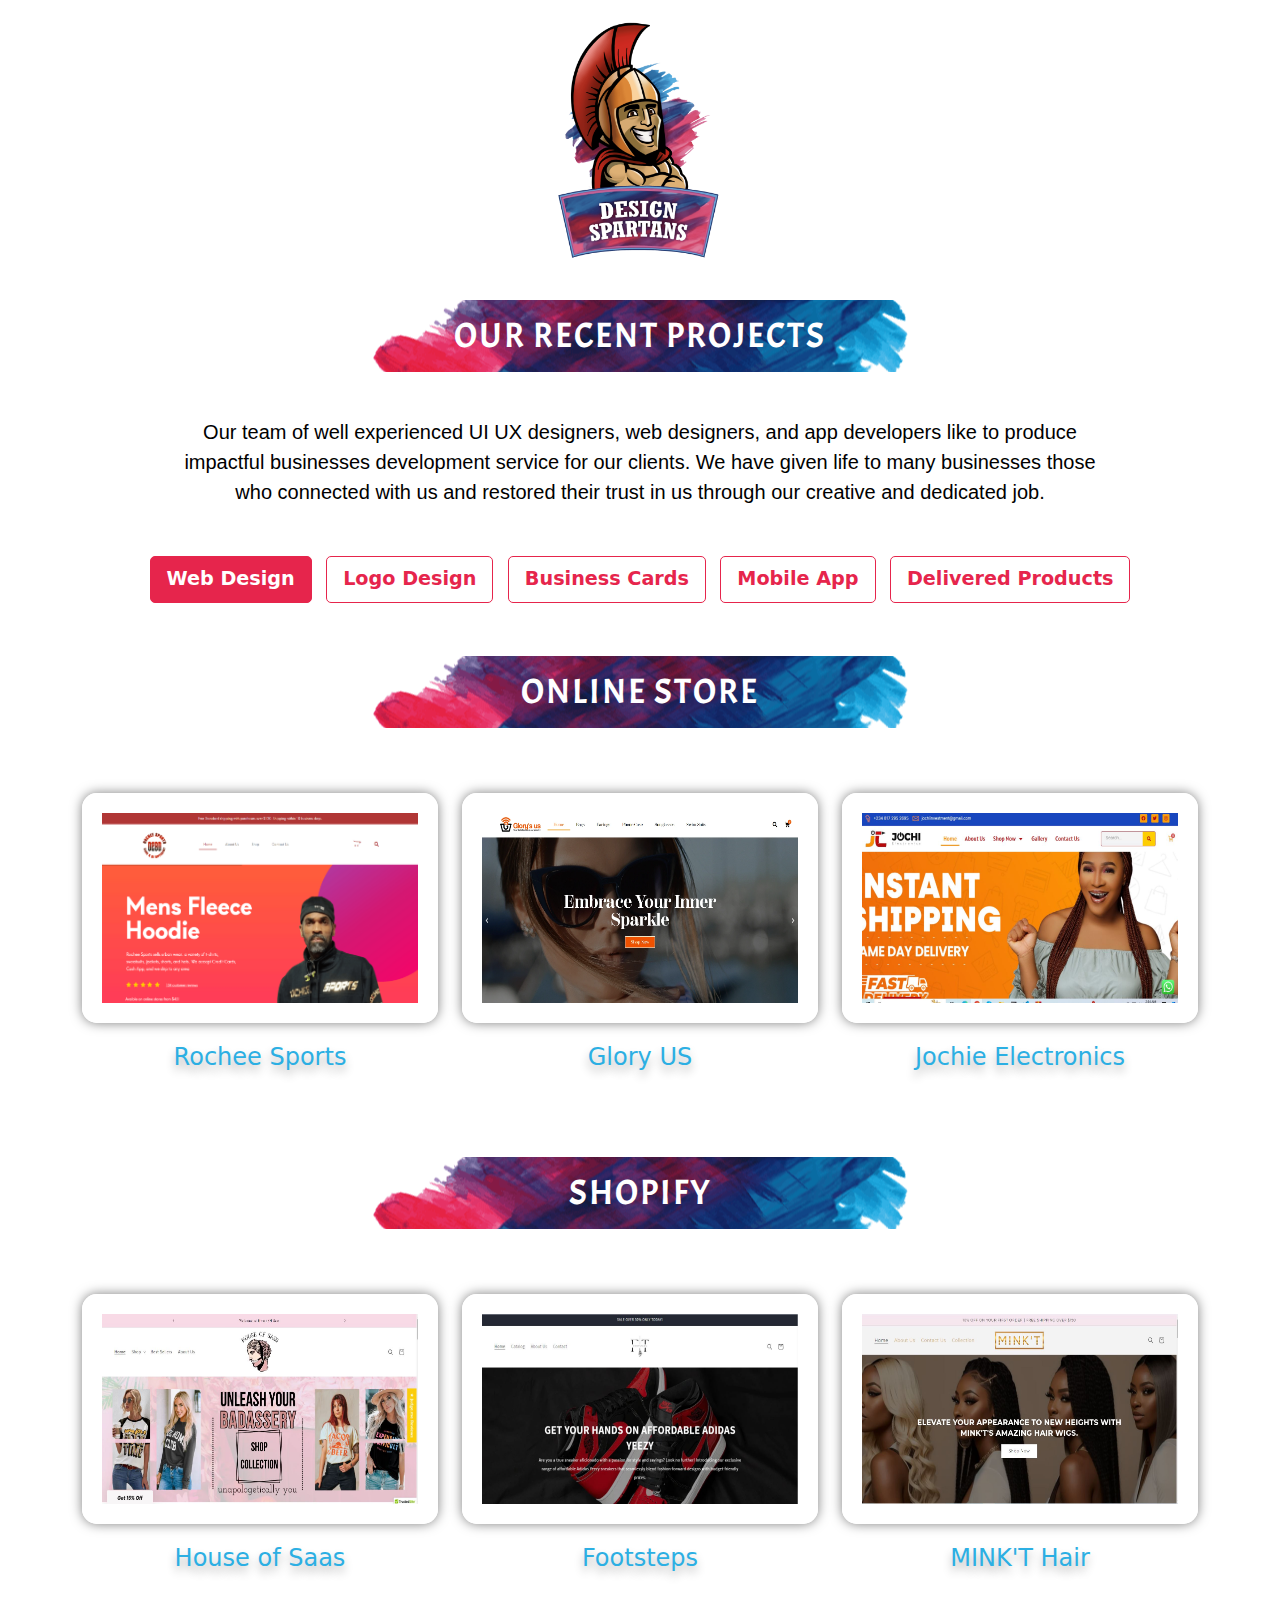
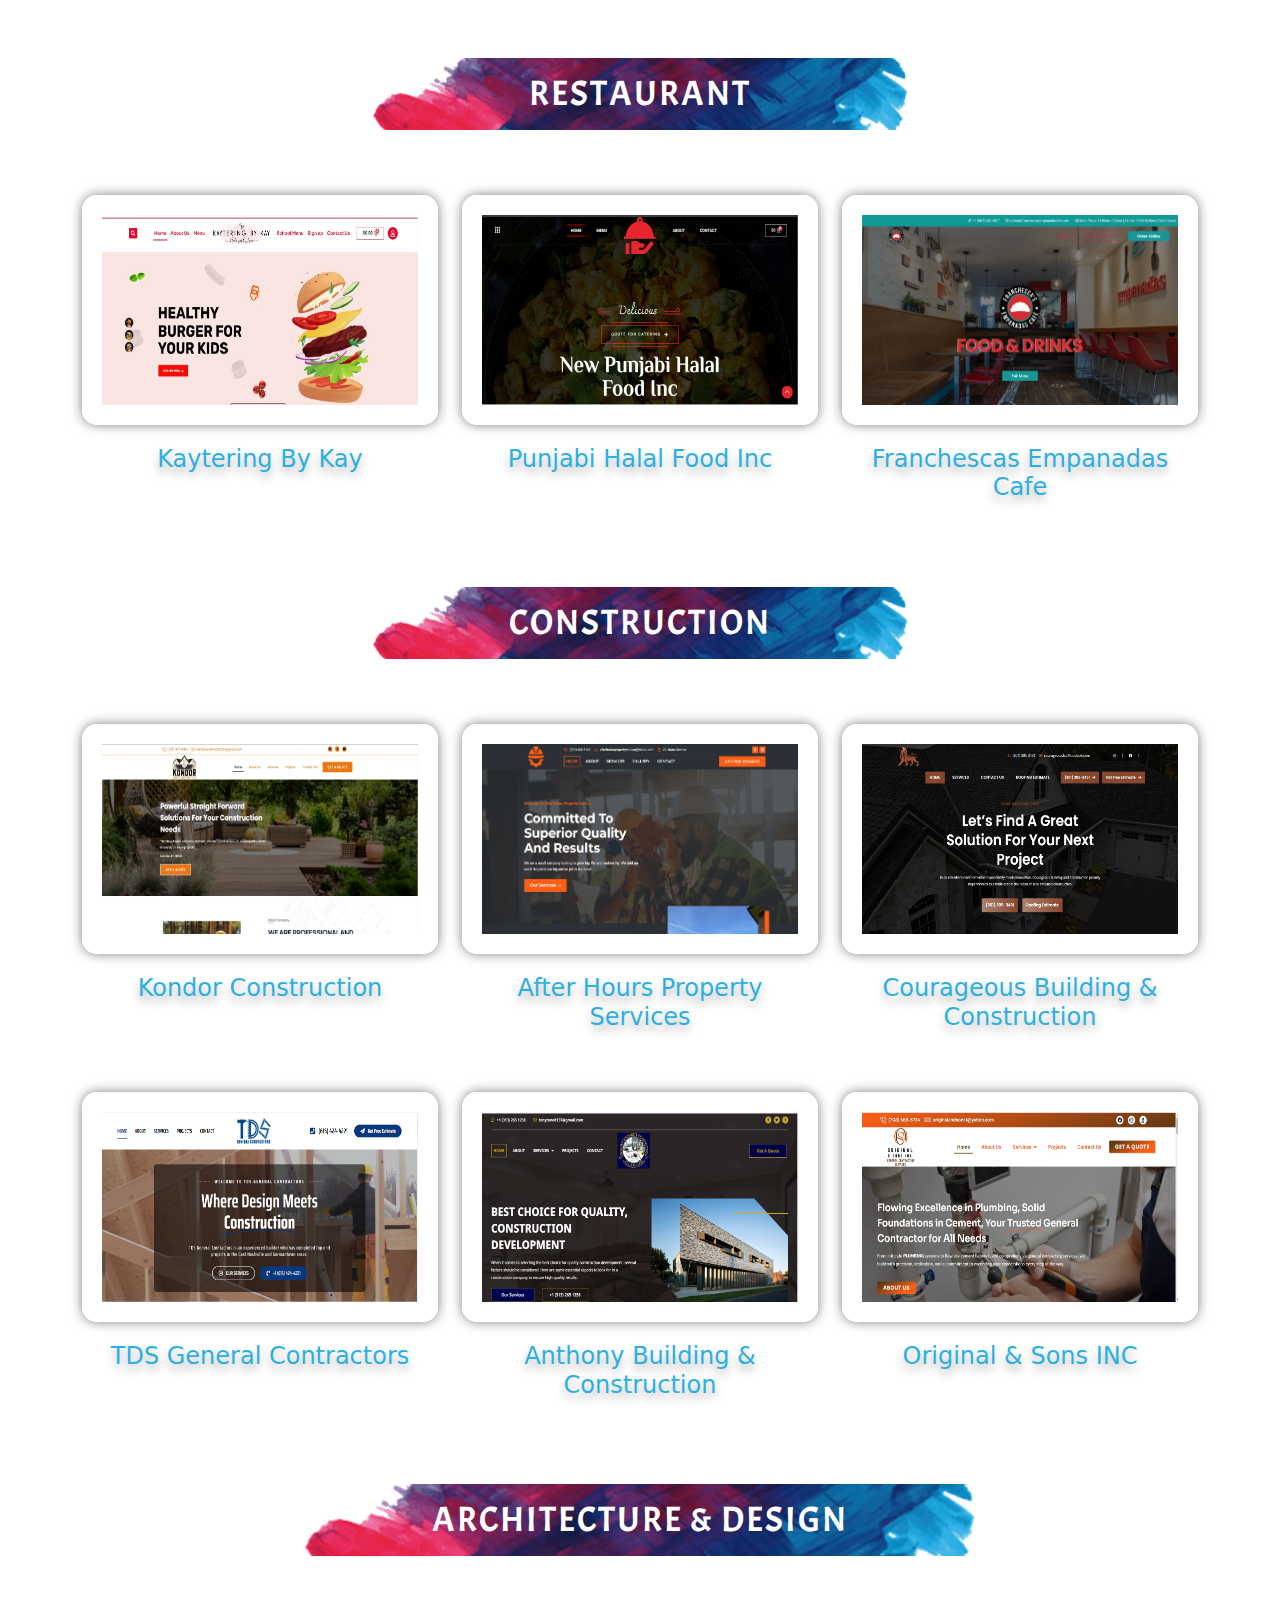
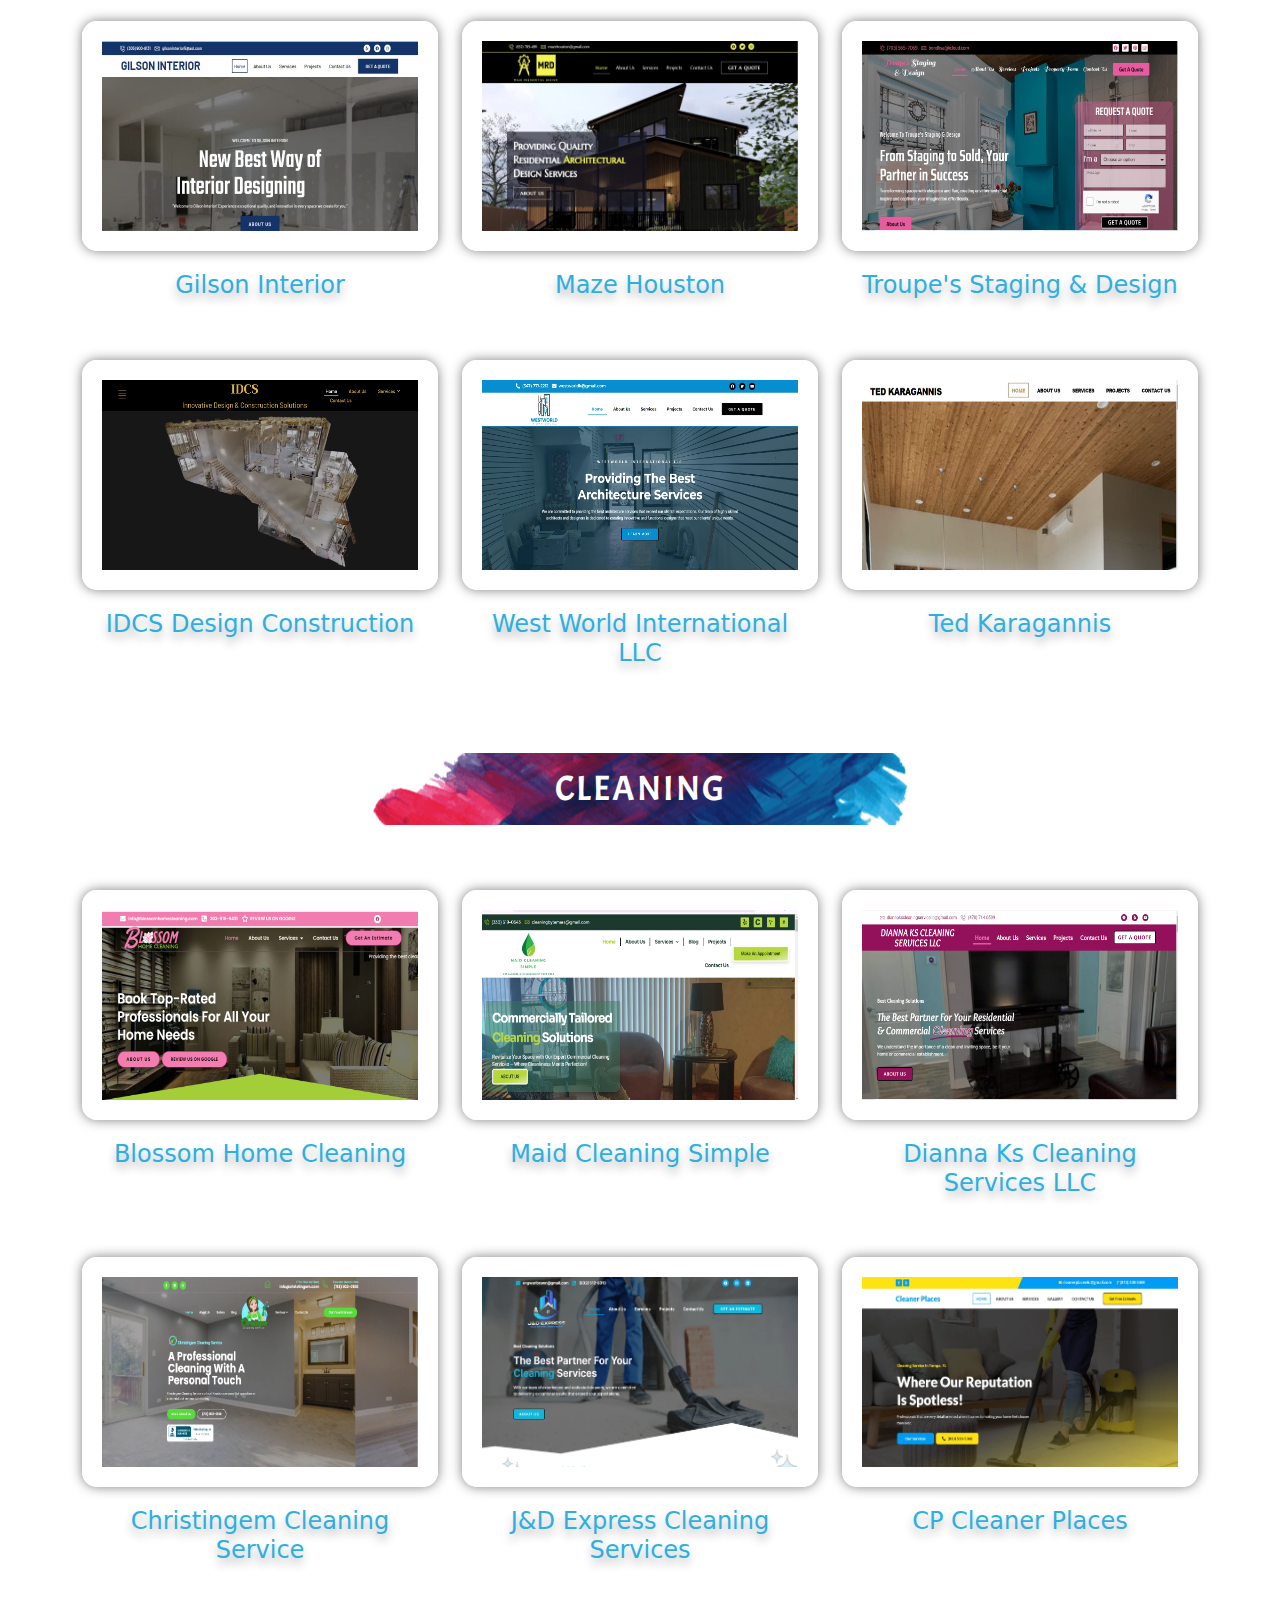
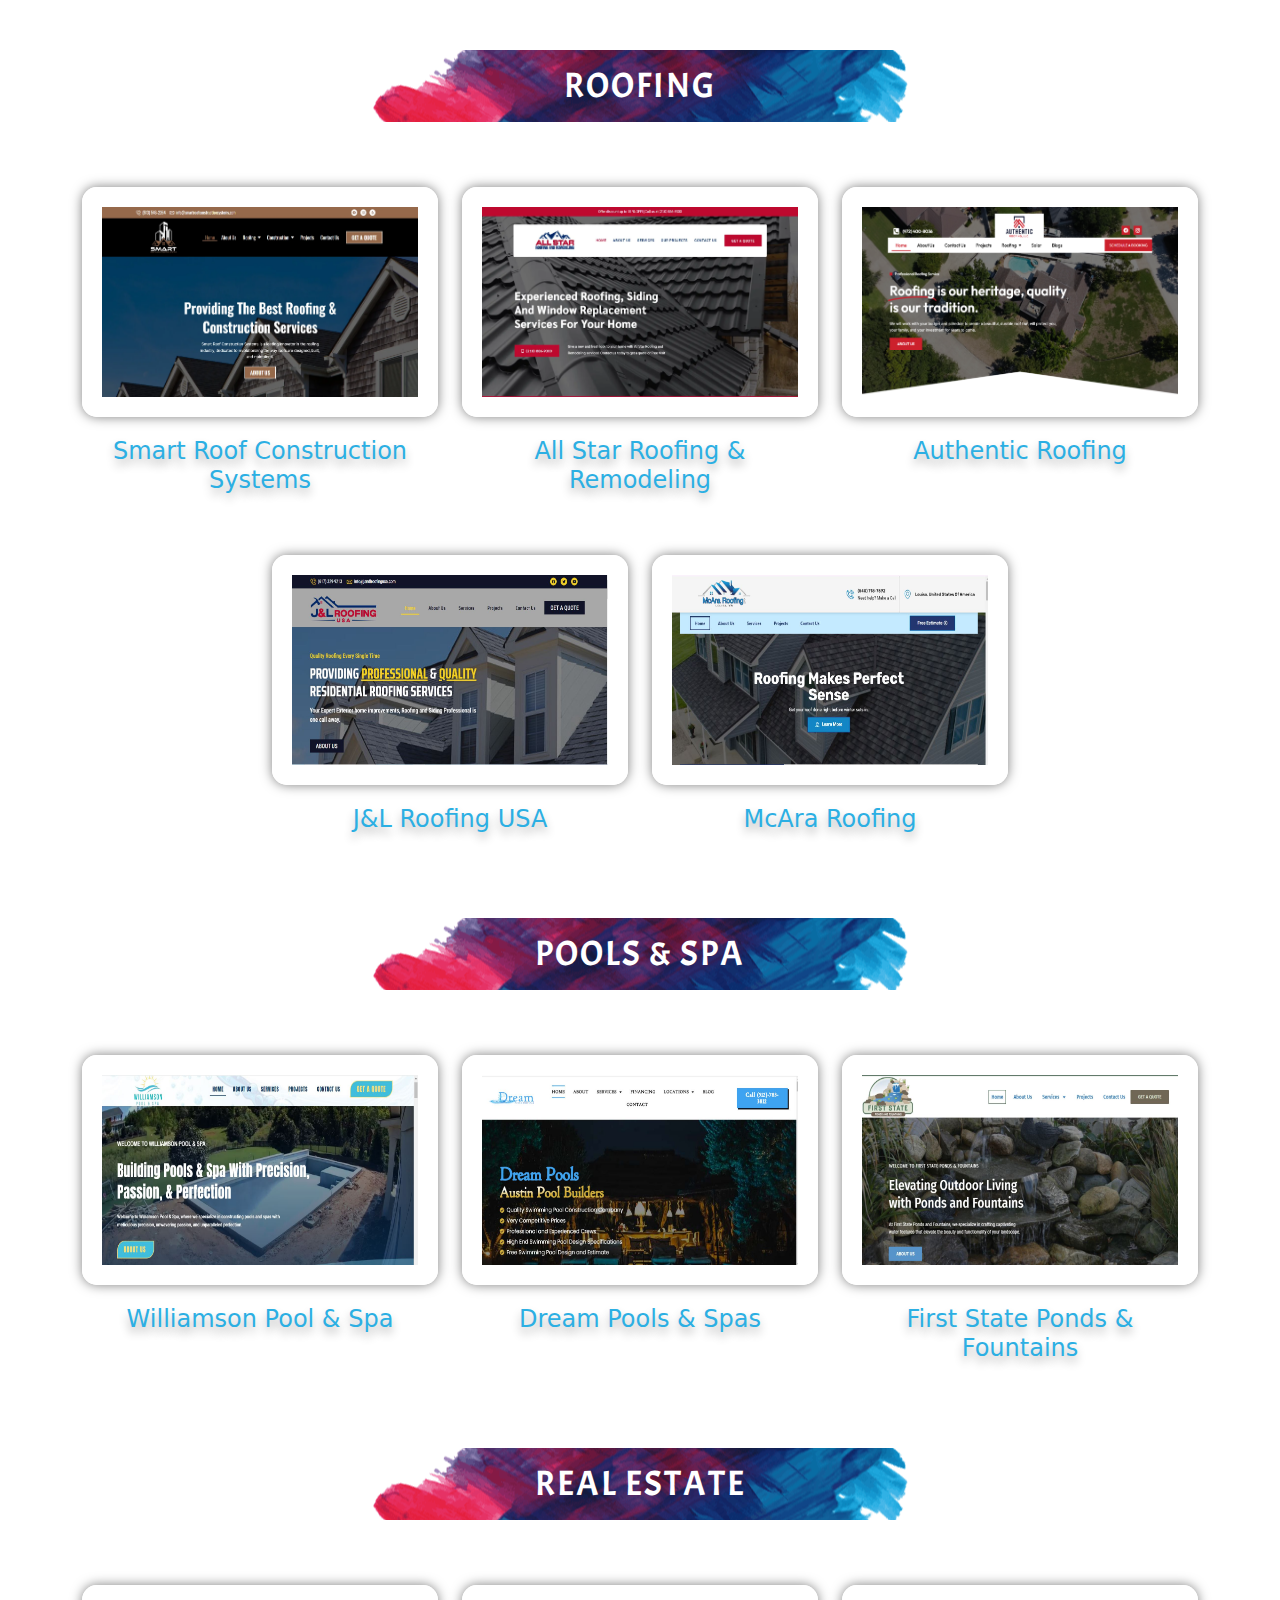
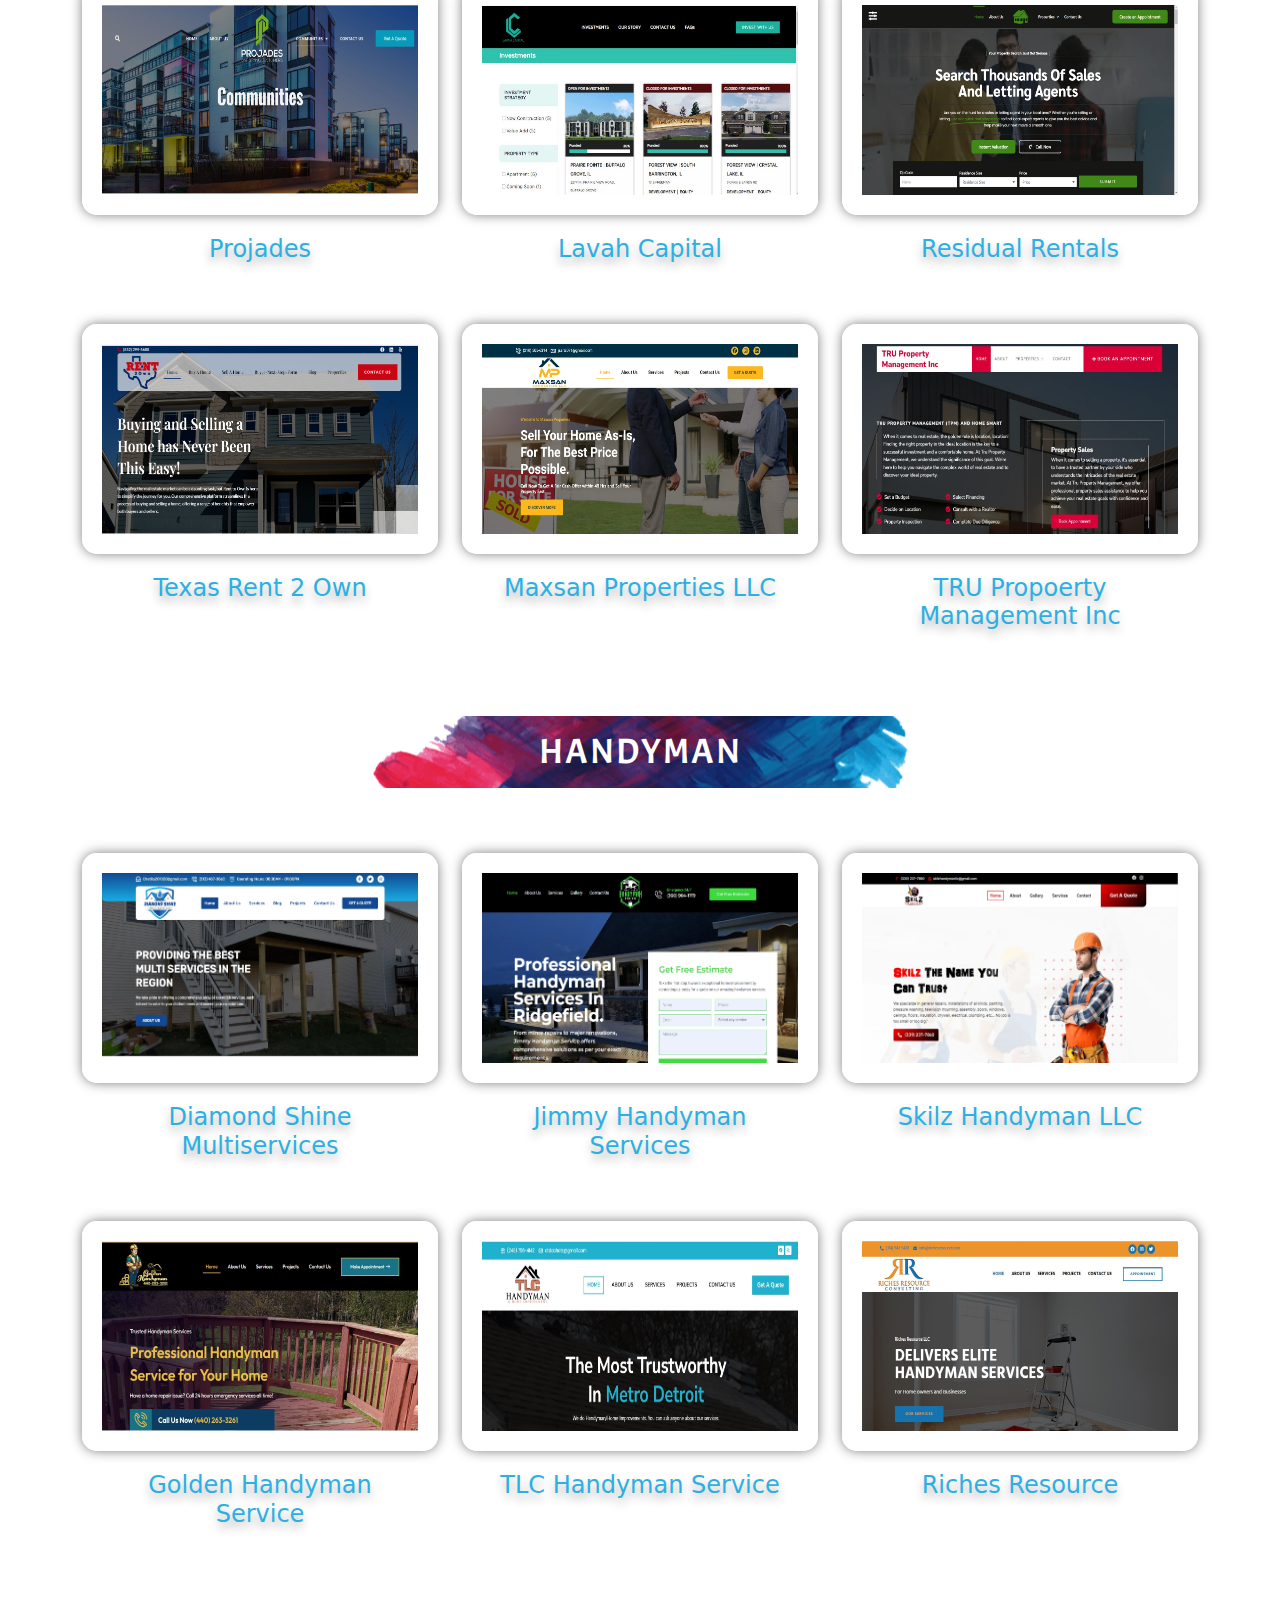
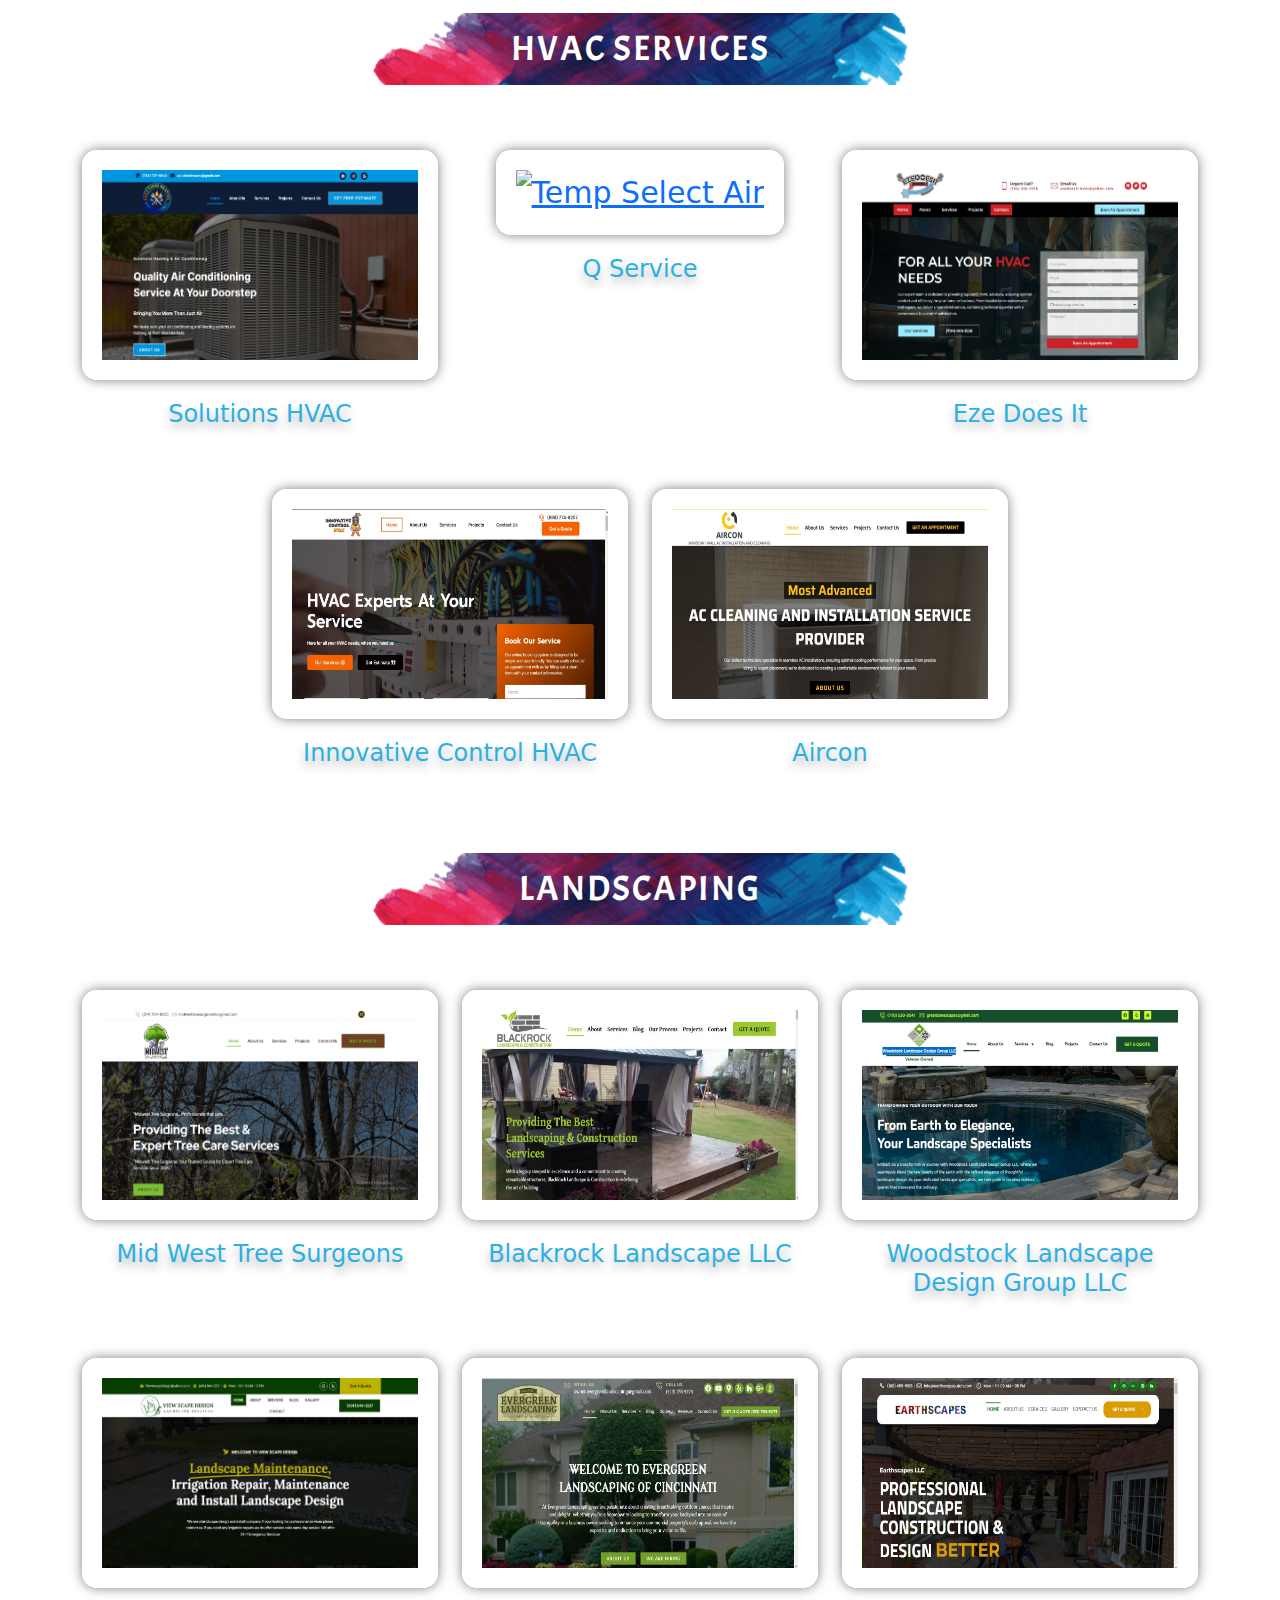
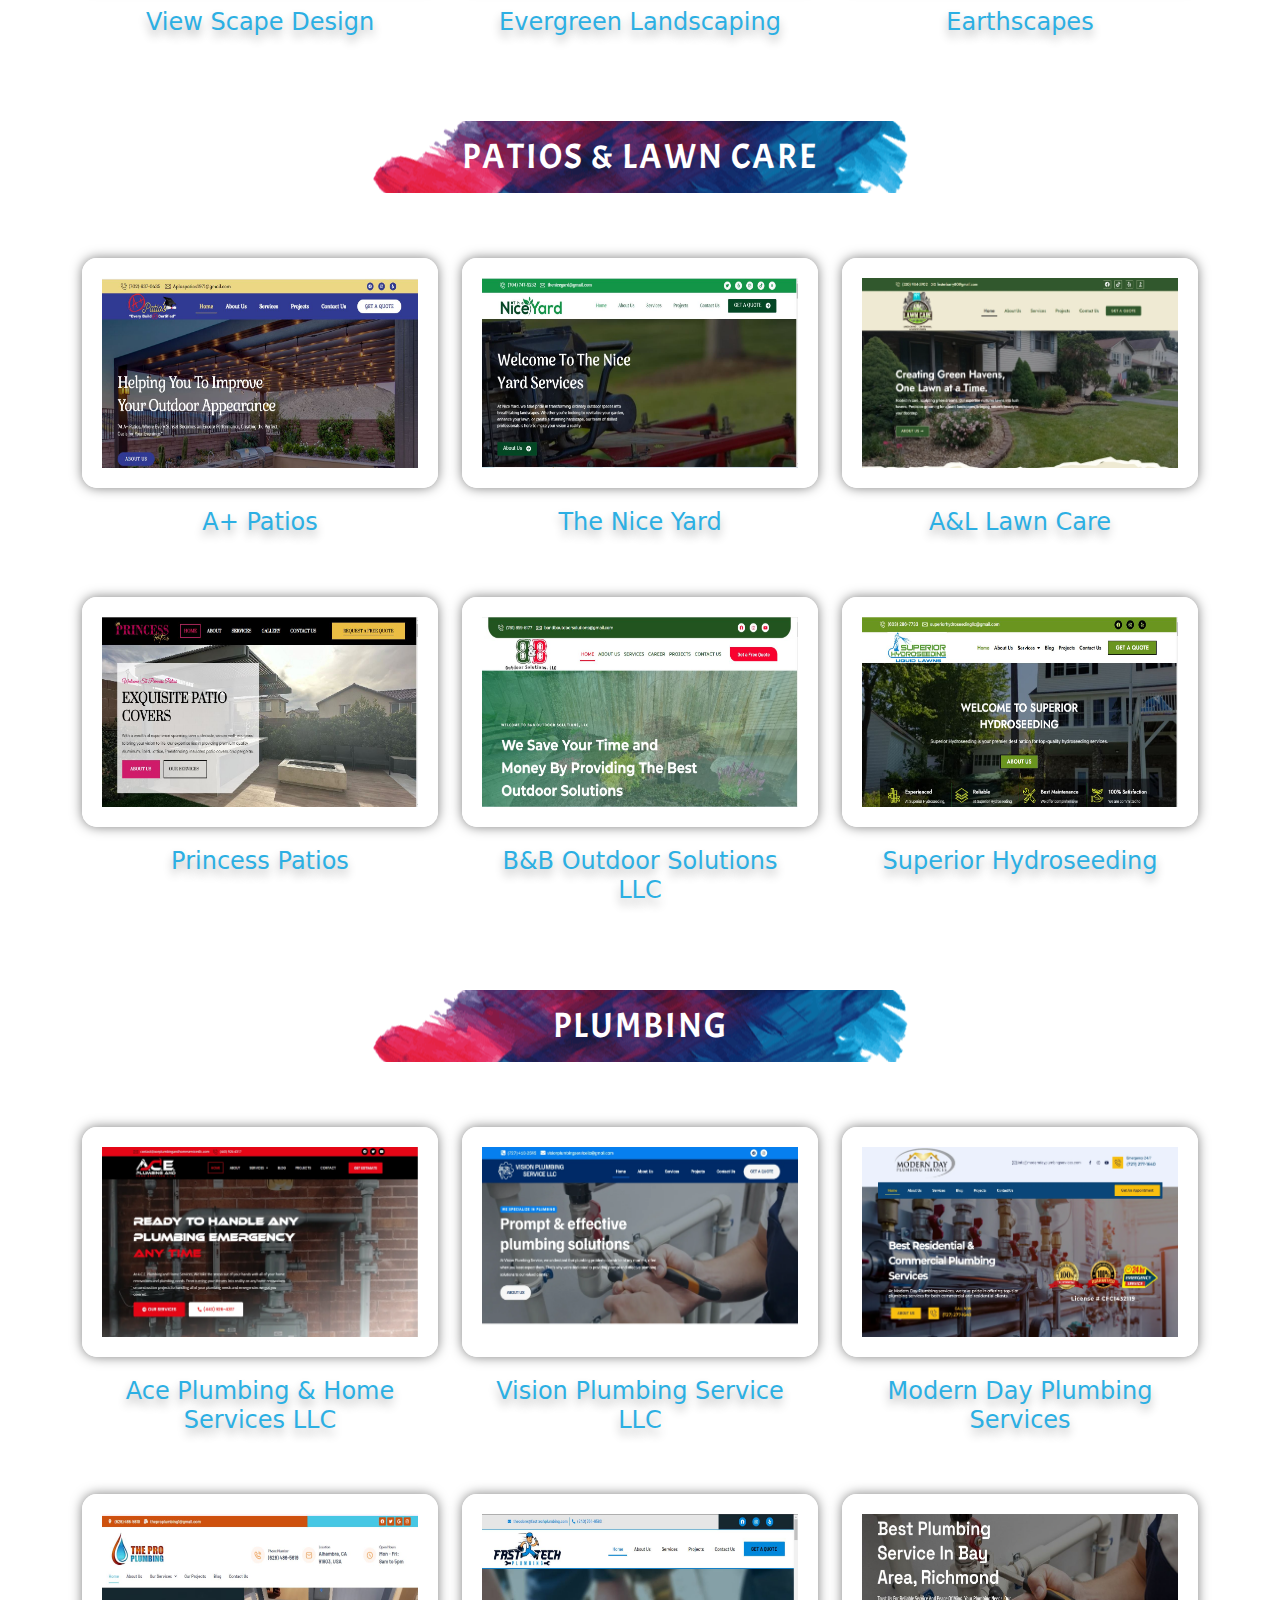
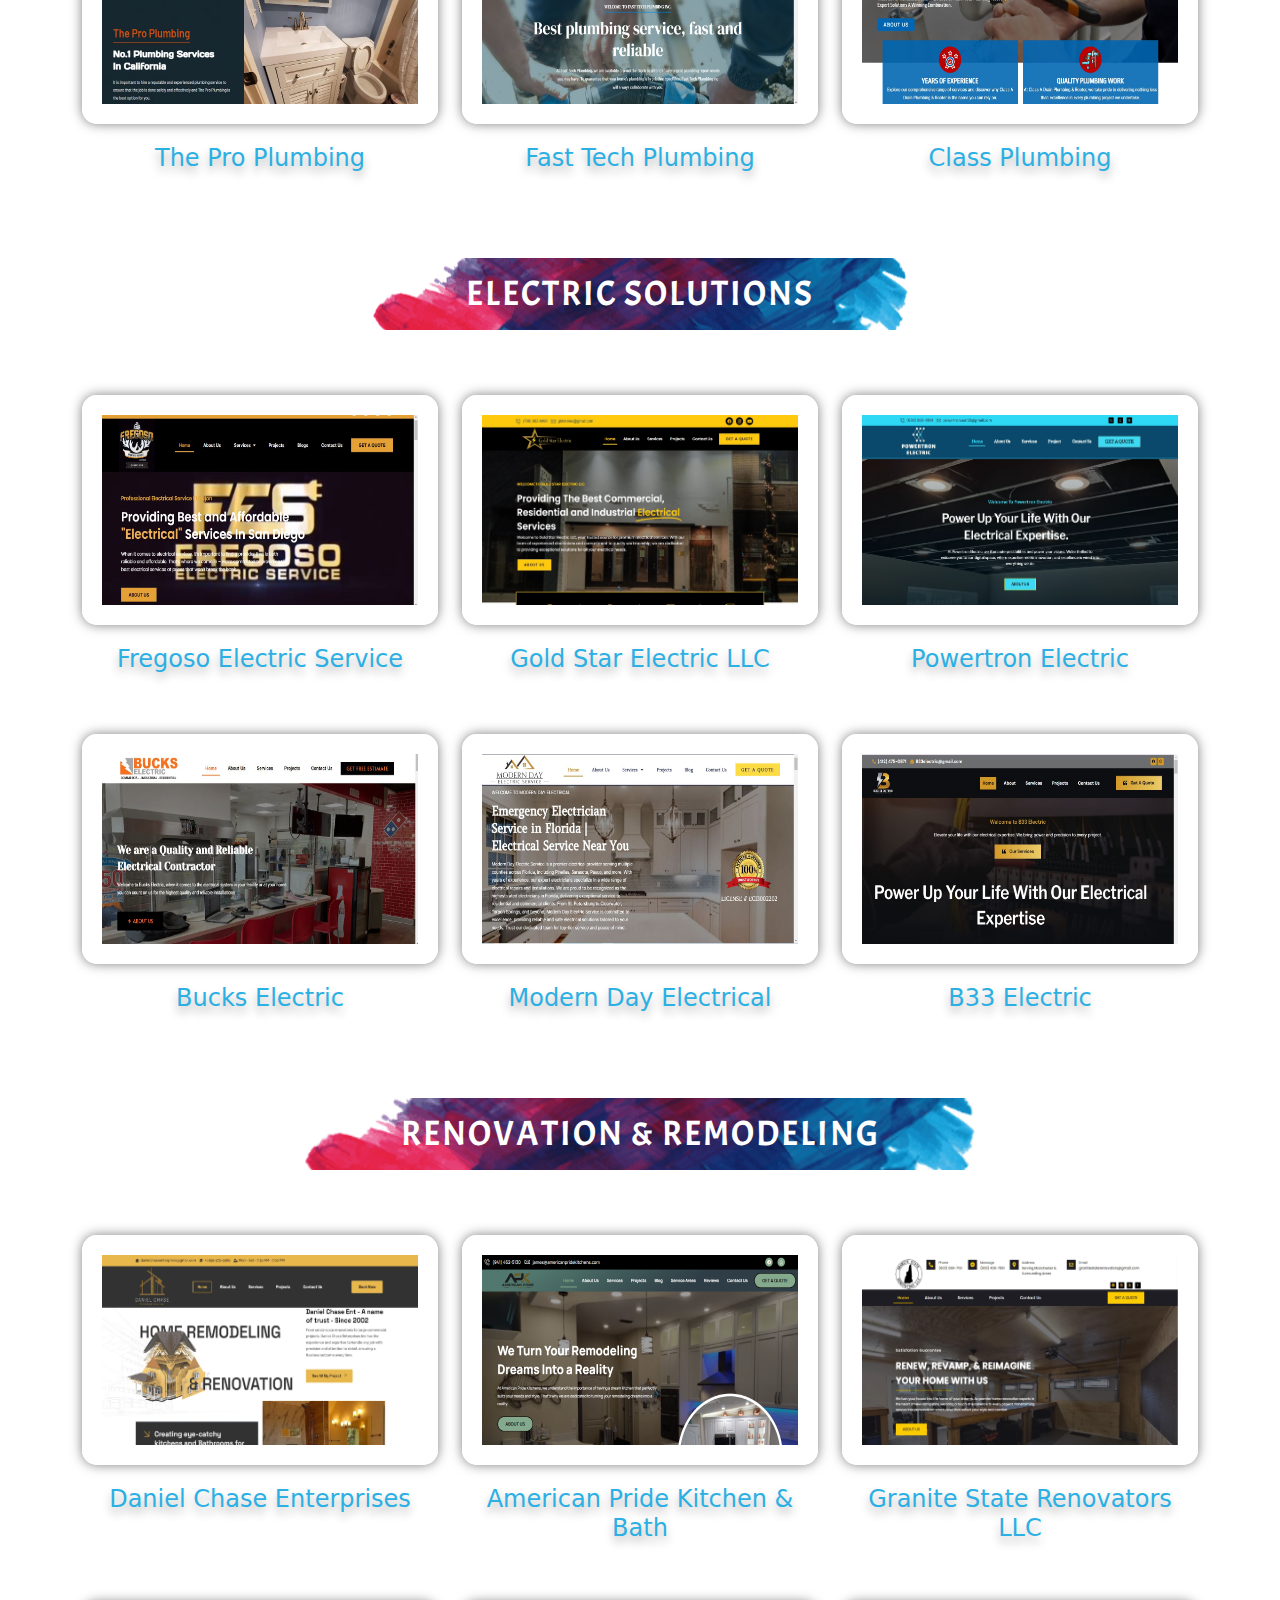
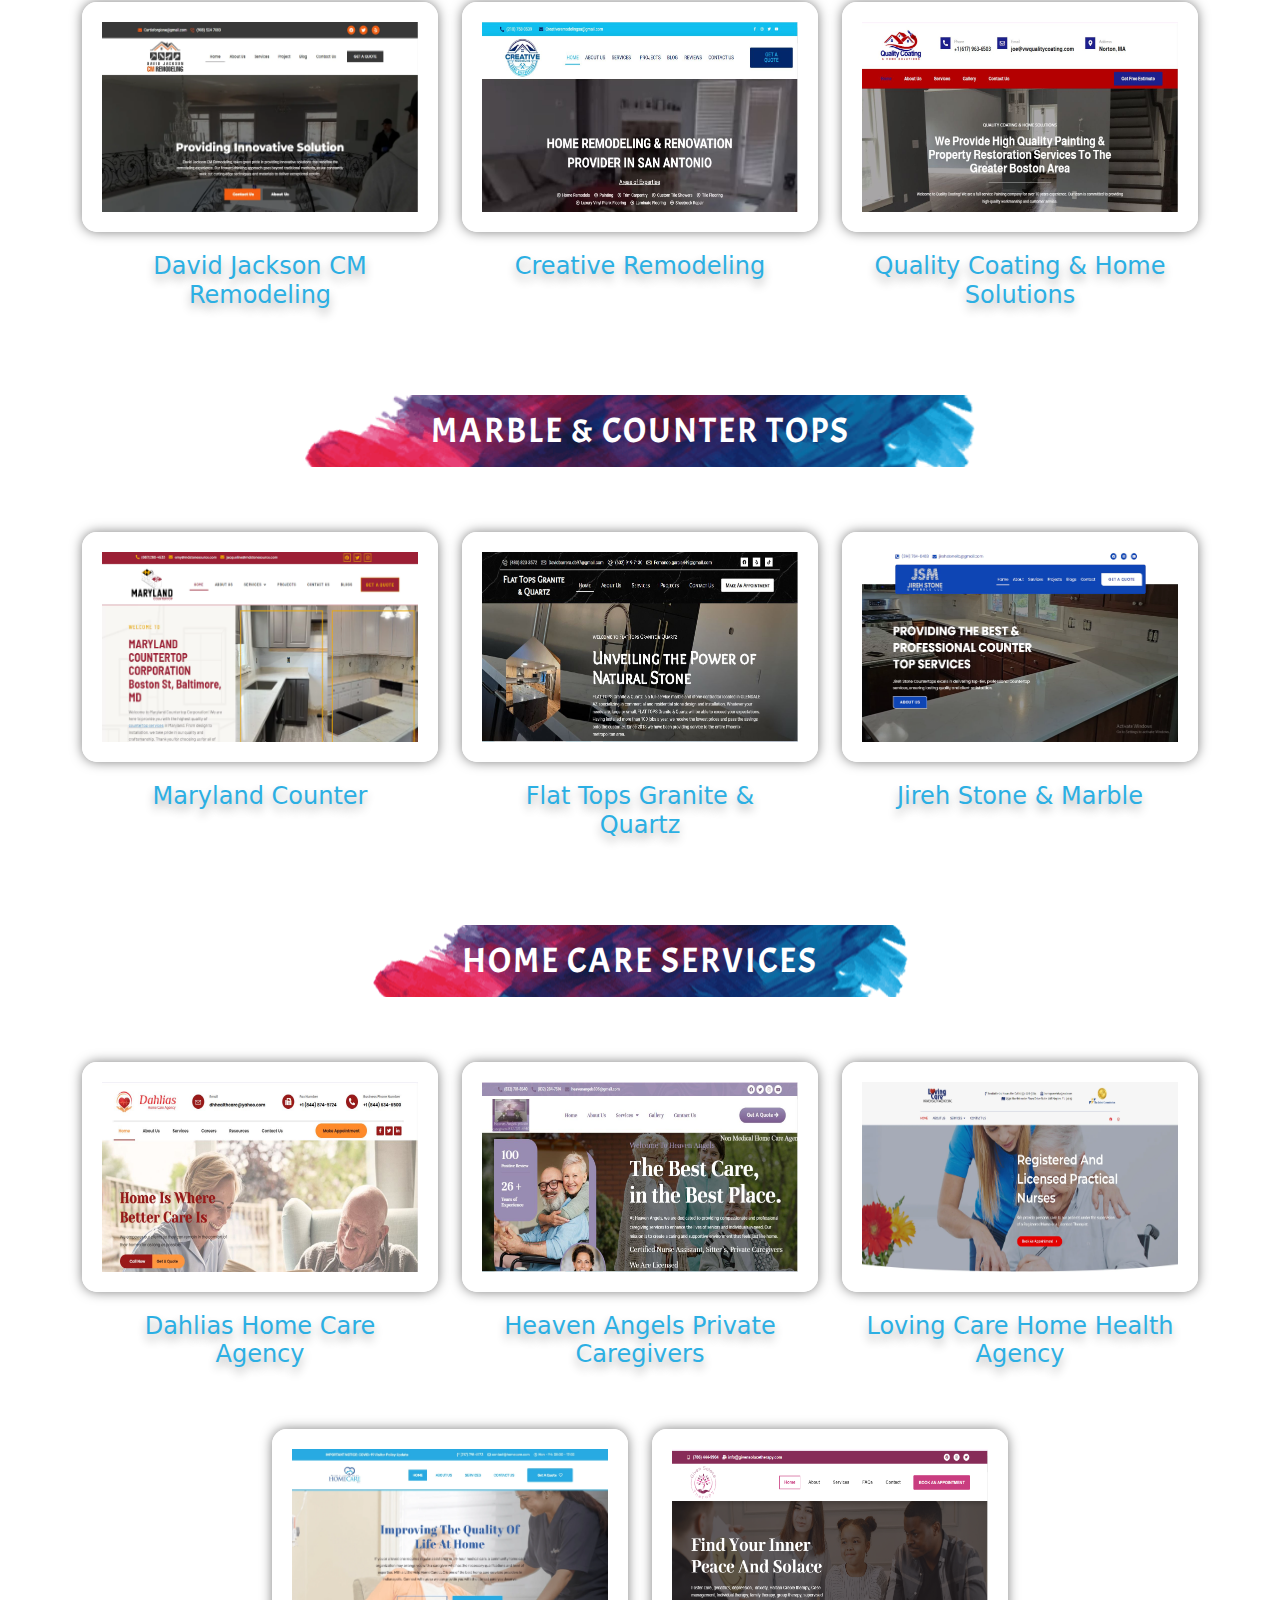
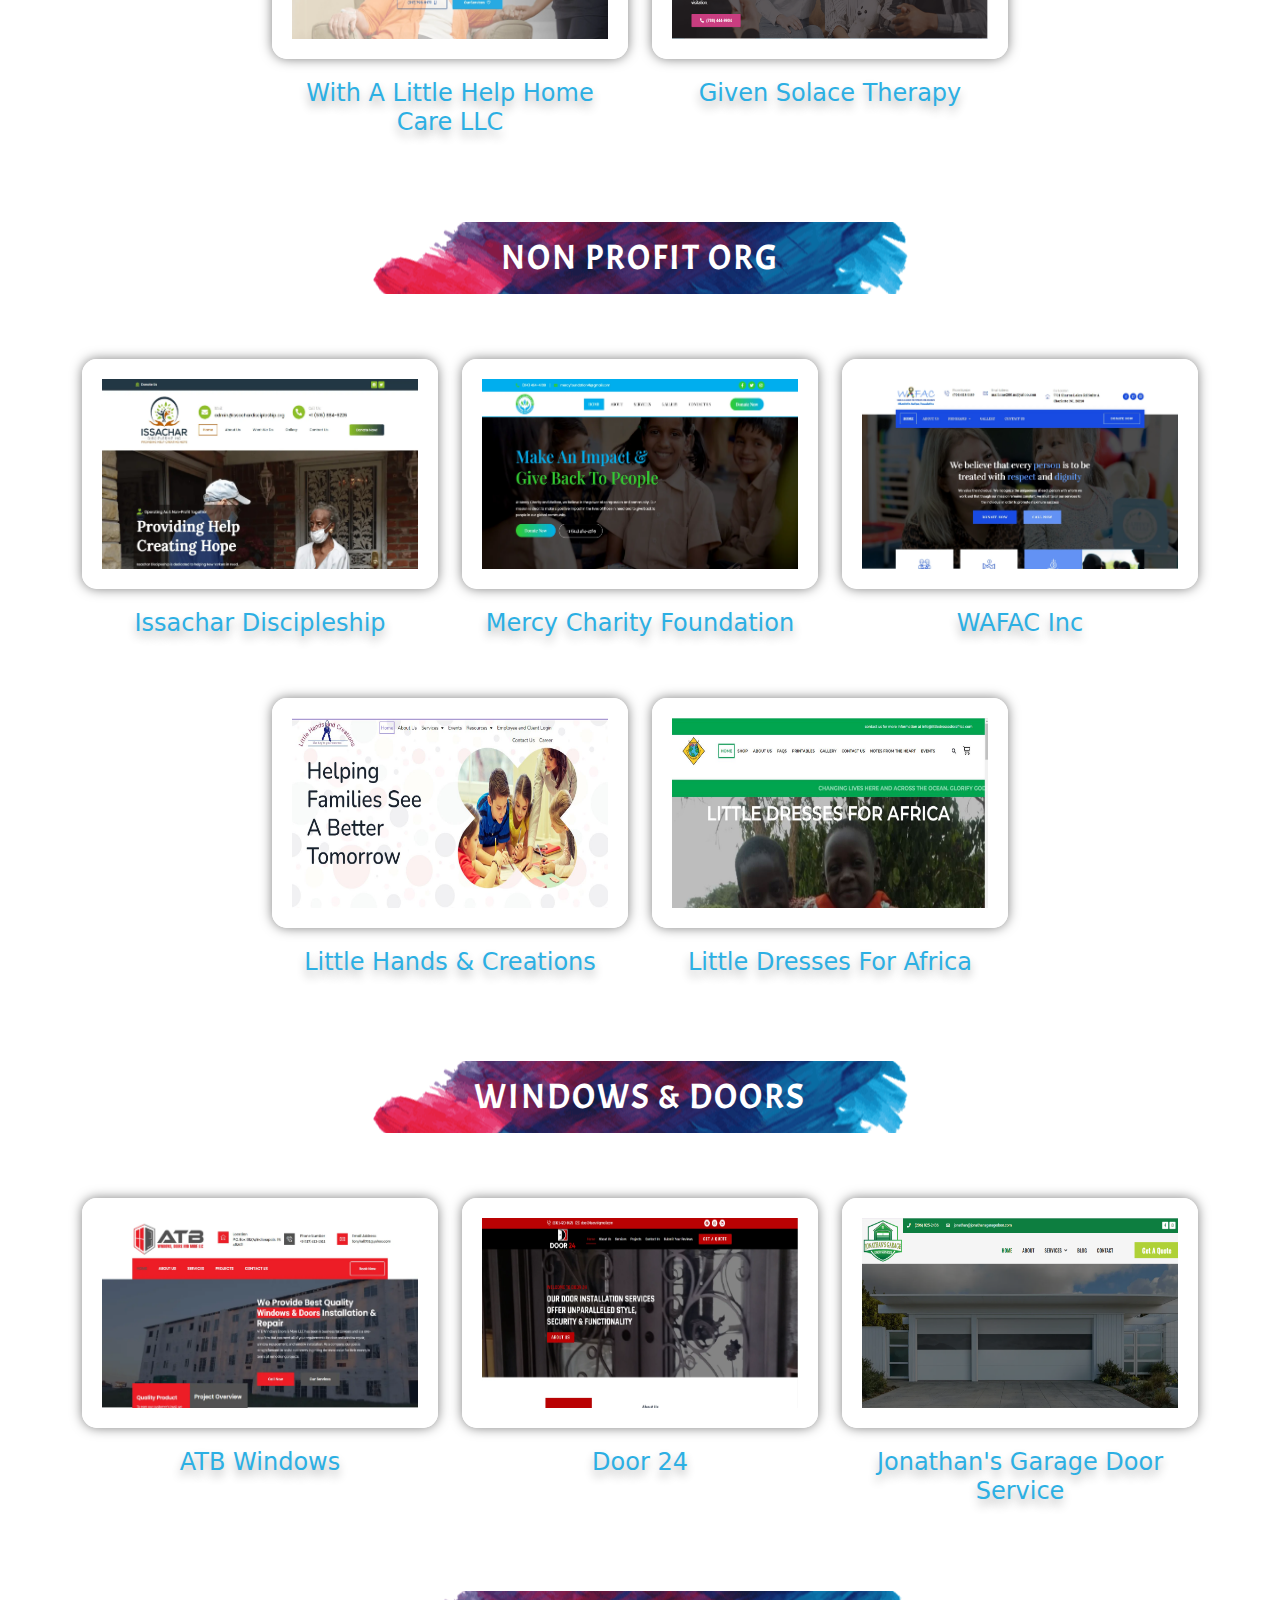
==== commit bfea2ddd: "Final Last Commit" ====
--- a/index.html
+++ b/index.html
@@ -124,6 +124,11 @@
                             </div>
                         </div>
                     </div>
+
+
+                
+                    
+                    <!--  -->
                     <h2 class="title-bg" style="background-image: url('images/title-bg.svg');">Shopify</h2>
                     <div class="row">
                         <div class="col-md-4 col-lg-4 col-sm-6">
@@ -162,6 +167,1634 @@
                             </div>
                         </div>
                     </div>
+                
+                    <!--  -->
+                    <h2 class="title-bg" style="background-image: url('images/title-bg.svg');">Restaurant</h2>
+                    <div class="row">
+                        <div class="col-md-4 col-lg-4 col-sm-6">
+                            <div class="box">
+                                <a href="https://kayteringbykay.com/" target="_blank"><img
+                                        src="./images/web/kateringbykey.JPG" class="card-img img-fluid"
+                                        alt="OMAKASE By Toshi"></a>
+                                <div class="card-body">
+                                    <a href="https://kayteringbykay.com/" style="text-decoration: none;" target="_blank">
+                                        <h4 class="card-title">Kaytering By Kay</h4>
+                                    </a>
+                                </div>
+                            </div>
+                        </div>
+                        <div class="col-md-4 col-lg-4 col-sm-6 web-box">
+                            <div class="box">
+                                <a href="https://staging.uslogoandweb.com/new-punjabi-halal-food/" target="_blank"><img
+                                    src="./images/web/punjabihalalfood.PNG" class="card-img img-fluid"
+                                    alt="Punjabi Halal Food Inc"></a>
+                                <div class="card-body">
+                                    <a href="https://staging.uslogoandweb.com/new-punjabi-halal-food/" style="text-decoration: none;" target="_blank">
+                                        <h4 class="card-title">Punjabi Halal Food Inc</h4>
+                                    </a>
+                                </div>
+                            </div>
+                        </div>
+                        <div class="col-md-4 col-lg-4 col-sm-6 web-box">
+                            <div class="box">
+                                <a href="https://franchescasempanadascafe.com" target="_blank"><img
+                                        src="./images/web/franchescasempanadascafe.webp" class="card-img img-fluid"
+                                        alt="Franchescas Empanadas Cafe"></a>
+                                <div class="card-body">
+                                    <a href="https://franchescasempanadascafe.com" style="text-decoration: none;" target="_blank">
+                                        <h4 class="card-title">Franchescas Empanadas Cafe</h4>
+                                    </a>
+                                </div>
+                            </div>
+                        </div>
+                    </div>
+
+                    <!--  -->
+                    <h2 class="title-bg" style="background-image: url('images/title-bg.svg');">Construction</h2>
+                    <div class="row">
+                        <div class="col-md-4 col-lg-4 col-sm-6">
+                            <div class="box">
+                                <a href="https://kondorconstruction.com/" target="_blank"><img
+                                        src="./images/Optimized Web Images/Kondor Construction.webp" class="card-img img-fluid"
+                                        alt="Kondor Construction"></a>
+                                <div class="card-body">
+                                    <a href="https://kondorconstruction.com/" style="text-decoration: none;" target="_blank">
+                                        <h4 class="card-title">Kondor Construction</h4>
+                                    </a>
+                                </div>
+                            </div>
+                        </div>
+                        <div class="col-md-4 col-lg-4 col-sm-6 web-box">
+                            <div class="box">
+                                <a href="https://afterhourspropertyservices.com/" target="_blank"><img
+                                        src="./images/Optimized Web Images/afterhourspropertyservices.webp" class="card-img img-fluid"
+                                        alt="After Hours Property Services"></a>
+                                <div class="card-body">
+                                    <a href="https://afterhourspropertyservices.com/" style="text-decoration: none;" target="_blank">
+                                        <h4 class="card-title">After Hours Property Services</h4>
+                                    </a>
+                                </div>
+                            </div>
+                        </div>
+                        <div class="col-md-4 col-lg-4 col-sm-6 web-box">
+                            <div class="box">
+                                <a href="https://courageousbuildingandconstruction.com/" target="_blank"><img
+                                        src="./images/Optimized Web Images/courageousbuildingandconstruction.webp" class="card-img img-fluid"
+                                        alt="Courageous Building &amp; Construction"></a>
+                                <div class="card-body">
+                                    <a href="https://courageousbuildingandconstruction.com/" style="text-decoration: none;" target="_blank">
+                                        <h4 class="card-title">Courageous Building &amp; Construction</h4>
+                                    </a>
+                                </div>
+                            </div>
+                        </div>
+                    </div>
+                    <div class="row">
+                        <div class="col-md-4 col-lg-4 col-sm-6">
+                            <div class="box">
+                                <a href="https://tds-gc.com/" target="_blank"><img
+                                        src="./images/web/tdsgeneralcontractors.PNG" class="card-img img-fluid"
+                                        alt="TDS General Contractors"></a>
+                                <div class="card-body">
+                                    <a href="https://tds-gc.com/" style="text-decoration: none;" target="_blank">
+                                        <h4 class="card-title">TDS General Contractors</h4>
+                                    </a>
+                                </div>
+                            </div>
+                        </div>
+                        <div class="col-md-4 col-lg-4 col-sm-6 web-box">
+                            <div class="box">
+                                <a href="https://anthonybuildingandconstruction.com/" target="_blank"><img
+                                        src="./images/web/anthonybuildingconstruction.PNG" class="card-img img-fluid"
+                                        alt="Anthony Building & Construction"></a>
+                                <div class="card-body">
+                                    <a href="https://anthonybuildingandconstruction.com/" style="text-decoration: none;" target="_blank">
+                                        <h4 class="card-title">Anthony Building &amp; Construction</h4>
+                                    </a>
+                                </div>
+                            </div>
+                        </div>
+                        <div class="col-md-4 col-lg-4 col-sm-6 web-box">
+                            <div class="box">
+                                <a href="https://originalandsons.com/" target="_blank"><img
+                                        src="./images/web/originalandsonsinc.JPG" class="card-img img-fluid"
+                                        alt="Original & Sons INC"></a>
+                                <div class="card-body">
+                                    <a href="https://originalandsons.com/" style="text-decoration: none;" target="_blank">
+                                        <h4 class="card-title">Original &amp; Sons INC</h4>
+                                    </a>
+                                </div>
+                            </div>
+                        </div>
+                    </div>
+                    <!--  -->
+                    
+                    <h2 class="title-bg custom-background" style="background-image: url('images/title-bg.svg');">Architecture &amp; Design
+                    </h2>
+                    <div class="row">
+                        <div class="col-md-4 col-lg-4 col-sm-6">
+                            <div class="box" id="pnav">
+                                <a href="https://gilsoninterior.com/" target="_blank"><img
+                                        src="./images/web/gilsoninterior.JPG"
+                                        class="card-img img-fluid" alt="Gilson Interior"></a>
+                                <div class="card-body">
+                                    <a href="https://gilsoninterior.com/" style="text-decoration: none;" target="_blank">
+                                        <h4 class="card-title">Gilson Interior</h4>
+                                    </a>
+                                </div>
+                            </div>
+                        </div>
+                        <div class="col-md-4 col-lg-4 col-sm-6 web-box">
+                            <div class="box">
+                                <a href="https://mazehouston.net/" target="_blank"><img
+                                        src="./images/Optimized Web Images/mazehouston.webp" class="card-img img-fluid"
+                                        alt="Maze Houston"></a>
+                                <div class="card-body">
+                                    <a href="https://mazehouston.net/" style="text-decoration: none;" target="_blank">
+                                        <h4 class="card-title">Maze Houston</h4>
+                                    </a>
+                                </div>
+                            </div>
+                        </div>
+                        
+                        <div class="col-md-4 col-lg-4 col-sm-6 web-box">
+                            <div class="box">
+                                <a href="https://troupeshomestaging.com/" target="_blank"><img
+                                        src="./images/web/troupesstaging.JPG" class="card-img img-fluid"
+                                        alt="Maze Houston"></a>
+                                <div class="card-body">
+                                    <a href="https://troupeshomestaging.com/" style="text-decoration: none;" target="_blank">
+                                        <h4 class="card-title">Troupe's Staging &amp; Design</h4>
+                                    </a>
+                                </div>
+                            </div>
+                        </div>
+                    </div>
+                    <div class="row">
+
+                        <div class="col-md-4 col-lg-4 col-sm-6">
+                            <div class="box" id="pnav">
+                                <a href="https://idcsdesignconstruction.com/" target="_blank"><img
+                                        src="./images/web/innovativedesignandconstruction.webp"
+                                        class="card-img img-fluid" alt="IDCS Design Construction"></a>
+                                <div class="card-body">
+                                    <a href="https://idcsdesignconstruction.com/" style="text-decoration: none;" target="_blank">
+                                        <h4 class="card-title">IDCS Design Construction</h4>
+                                    </a>
+                                </div>
+                            </div>
+                        </div>
+                        <div class="col-md-4 col-lg-4 col-sm-6 web-box">
+                            <div class="box">
+                                <a href="https://westworldinternationalllc.com/" target="_blank"><img
+                                        src="./images/web/westworldinternationalllc.webp" class="card-img img-fluid"
+                                        alt="West World International LLC"></a>
+                                <div class="card-body">
+                                    <a href="https://westworldinternationalllc.com/" style="text-decoration: none;" target="_blank">
+                                        <h4 class="card-title">West World International LLC</h4>
+                                    </a>
+                                </div>
+                            </div>
+                        </div>
+                        <div class="col-md-4 col-lg-4 col-sm-6 web-box">
+                            <div class="box">
+                                <a href="https://tedkaragannisinteriordesign.com/" target="_blank"><img
+                                        src="./images/web/tedkarafainnis.JPG" class="card-img img-fluid"
+                                        alt="West World International LLC"></a>
+                                <div class="card-body">
+                                    <a href="https://tedkaragannisinteriordesign.com/" style="text-decoration: none;" target="_blank">
+                                        <h4 class="card-title">Ted Karagannis</h4>
+                                    </a>
+                                </div>
+                            </div>
+                        </div>
+                       
+                    </div>
+                    <!--  -->
+                    <h2 class="title-bg" style="background-image: url('images/title-bg.svg');">Cleaning</h2>
+                    
+                    <div class="row">
+                        <div class="col-md-4 col-lg-4 col-sm-6">
+                            <div class="box">
+                                <a href="https://blossomhomecleaning.com/" target="_blank"><img
+                                        src="./images/web/blossomhomecleaning.PNG" class="card-img img-fluid"
+                                        alt="Blossom Home Cleaning"></a>
+                                <div class="card-body">
+                                    <a href="https://blossomhomecleaning.com/" style="text-decoration: none;" target="_blank">
+                                        <h4 class="card-title">Blossom Home Cleaning</h4>
+                                    </a>
+                                </div>
+                            </div>
+                        </div>
+                        <div class="col-md-4 col-lg-4 col-sm-6 web-box">
+                            <div class="box">
+                                <a href="https://maidcleaningsimplellc.com/" target="_blank"><img src="./images/web/maincleaningsimple.PNG"
+                                        class="card-img img-fluid" alt="Maid Cleaning Simple"></a>
+                                <div class="card-body">
+                                    <a href="https://maidcleaningsimplellc.com/" style="text-decoration: none;" target="_blank">
+                                        <h4 class="card-title">Maid Cleaning Simple</h4>
+                                    </a>
+                                </div>
+                            </div>
+                        </div>
+                        <div class="col-md-4 col-lg-4 col-sm-6 web-box">
+                            <div class="box">
+                                <a href="https://diannakscleaningservicellc.com/" target="_blank"><img
+                                        src="./images/web/dinnaksshanksservicesllc.PNG" class="card-img img-fluid"
+                                        alt="DIANNA KS CLEANING SERVICES LLC"></a>
+                                <div class="card-body">
+                                    <a href="https://diannakscleaningservicellc.com/" style="text-decoration: none;" target="_blank">
+                                        <h4 class="card-title">Dianna Ks Cleaning Services LLC </h4>
+                                    </a>
+                                </div>
+                            </div>
+                        </div>
+                    </div>
+                    <div class="row">
+                        <div class="col-md-4 col-lg-4 col-sm-6">
+                            <div class="box">
+                                <a href="https://christingem.com/" target="_blank"><img
+                                        src="./images/Optimized Web Images/Christin Gem.webp" class="card-img img-fluid"
+                                        alt="Christin Gem"></a>
+                                <div class="card-body">
+                                    <a href="https://christingem.com/" style="text-decoration: none;" target="_blank">
+                                        <h4 class="card-title">Christingem Cleaning Service</h4>
+                                    </a>
+                                </div>
+                            </div>
+                        </div>
+                        <div class="col-md-4 col-lg-4 col-sm-6 web-box">
+                            <div class="box">
+                                <a href="https://jdexpresscleaningservices.com/" target="_blank"><img src="./images/Optimized Web Images/jdexpresscleaningsservices.webp"
+                                        class="card-img img-fluid" alt="Jdexpress Cleaning Services"></a>
+                                <div class="card-body">
+                                    <a href="https://jdexpresscleaningservices.com/" style="text-decoration: none;" target="_blank">
+                                        <h4 class="card-title">J&amp;D Express Cleaning Services</h4>
+                                    </a>
+                                </div>
+                            </div>
+                        </div>
+                        <div class="col-md-4 col-lg-4 col-sm-6 web-box">
+                            <div class="box">
+                                <a href="http://cleanerplacestampafl.com/" target="_blank"><img
+                                        src="./images/Optimized Web Images/cleanerplacestampafl.webp" class="card-img img-fluid"
+                                        alt="CP Cleaner Places"></a>
+                                <div class="card-body">
+                                    <a href="http://cleanerplacestampafl.com/" style="text-decoration: none;" target="_blank">
+                                        <h4 class="card-title">CP Cleaner Places </h4>
+                                    </a>
+                                </div>
+                            </div>
+                        </div>
+                    </div>
+                    <!--  -->
+                    <h2 class="title-bg" style="background-image: url('images/title-bg.svg');">Roofing</h2>
+
+                    <div class="row">
+                        <div class="col-md-4 col-lg-4 col-sm-6">
+                            <div class="box">
+                                <a href="https://smartroofconstructionsystems.com/" target="_blank"><img
+                                        src="./images/Optimized Web Images/smartroofconstructionsystems.webp" class="card-img img-fluid"
+                                        alt="Smart Roof Construction Systems"></a>
+                                <div class="card-body">
+                                    <a href="https://smartroofconstructionsystems.com/" style="text-decoration: none;" target="_blank">
+                                        <h4 class="card-title">Smart Roof Construction Systems</h4>
+                                    </a>
+                                </div>
+                            </div>
+                        </div>
+                        <div class="col-md-4 col-lg-4 col-sm-6 web-box">
+                            <div class="box">
+                                <a href="https://allstarroofingandremodeling.com" target="_blank"><img
+                                        src="./images/web/allstarroofingandremodeling.webp" class="card-img img-fluid"
+                                        alt="All Star Roofing &amp; Remodeling"></a>
+                                <div class="card-body">
+                                    <a href="https://allstarroofingandremodeling.com" style="text-decoration: none;" target="_blank">
+                                        <h4 class="card-title">All Star Roofing &amp; Remodeling</h4>
+                                    </a>
+                                </div>
+                            </div>
+                        </div>
+                        <div class="col-md-4 col-lg-4 col-sm-6 web-box">
+                            <div class="box">
+                                <a href="https://authenticroofing.net/" target="_blank"><img
+                                        src="./images/web/authenticroofing.webp" class="card-img img-fluid"
+                                        alt="Authentic Roofing"></a>
+                                <div class="card-body">
+                                    <a href="https://authenticroofing.net/" style="text-decoration: none;" target="_blank">
+                                        <h4 class="card-title">Authentic Roofing</h4>
+                                    </a>
+                                </div>
+                            </div>
+                        </div>
+                    </div>
+                    <div class="row justify-content-center">
+                        <div class="col-md-4 col-lg-4 col-sm-6">
+                            <div class="box">
+                                <a href="https://jandlroofingusa.com/" target="_blank"><img
+                                        src="./images/web/jandlroofingusa.JPG" class="card-img img-fluid"
+                                        alt="J & Roofing USA"></a>
+                                <div class="card-body">
+                                    <a href="https://jandlroofingusa.com/" style="text-decoration: none;" target="_blank">
+                                        <h4 class="card-title">J&amp;L Roofing USA</h4>
+                                    </a>
+                                </div>
+                            </div>
+                        </div>
+                        <div class="col-md-4 col-lg-4 col-sm-6 web-box">
+                            <div class="box">
+                                <a href="https://mcararoofing.com/" target="_blank"><img
+                                        src="./images/web/mcararoofing.JPG" class="card-img img-fluid"
+                                        alt="All Star Roofing &amp; Remodeling"></a>
+                                <div class="card-body">
+                                    <a href="https://mcararoofing.com/" style="text-decoration: none;" target="_blank">
+                                        <h4 class="card-title">McAra Roofing</h4>
+                                    </a>
+                                </div>
+                            </div>
+                        </div>
+                      
+                    </div>
+
+                    <!--  -->
+                    <h2 class="title-bg" style="background-image: url('images/title-bg.svg');">Pools &amp; Spa</h2>
+                    <div class="row">
+                        <div class="col-md-4 col-lg-4 col-sm-6">
+                            <div class="box" id="pnav">
+                                <a href="https://williamsonpoolandspa.com" target="_blank"><img
+                                        src="./images/web/williamsonpol.JPG" class="card-img img-fluid"
+                                        alt="Williamson Pool & Spa"></a>
+                                <div class="card-body">
+                                    <a href="https://williamsonpoolandspa.com" style="text-decoration: none;" target="_blank">
+                                        <h4 class="card-title">Williamson Pool &amp; Spa</h4>
+                                    </a>
+                                </div>
+                            </div>
+                        </div>
+                        <div class="col-md-4 col-lg-4 col-sm-6 web-box">
+                            <div class="box">
+                                <a href="https://dreampools.org/" target="_blank"><img
+                                        src="./images/web/dreampool.JPG" class="card-img img-fluid"
+                                        alt="Dream Pools & Spas"></a>
+                                <div class="card-body">
+                                    <a href="https://dreampools.org/" style="text-decoration: none;" target="_blank">
+                                        <h4 class="card-title">Dream Pools &amp; Spas</h4>
+                                    </a>
+                                </div>
+                            </div>
+                        </div>
+                        <div class="col-md-4 col-lg-4 col-sm-6 web-box">
+                            <div class="box">
+                                <a href="https://firststateponds.com/" target="_blank"><img
+                                        src="./images/web/firststateponds.JPG" class="card-img img-fluid"
+                                        alt="First State Ponds & Ponds"></a>
+                                <div class="card-body">
+                                    <a href="https://firststateponds.com/" style="text-decoration: none;" target="_blank">
+                                        <h4 class="card-title">First State Ponds &amp; Fountains</h4>
+                                    </a>
+                                </div>
+                            </div>
+                        </div>
+                    </div>
+
+                    <!--  -->
+
+                    <!--  -->
+                    <h2 class="title-bg" style="background-image: url('images/title-bg.svg');">Real Estate</h2>
+                    <div class="row">
+
+                        <div class="col-md-4 col-lg-4 col-sm-6 web-box">
+                            <div class="box">
+                                <a href="https://www.projades.com/" target="_blank"><img
+                                        src="./images/web/projedes.JPG" class="card-img img-fluid"
+                                        alt="Projedes"></a>
+                                <div class="card-body">
+                                    <a href="https://www.projades.com/" style="text-decoration: none;" target="_blank">
+                                        <h4 class="card-title">Projades</h4>
+                                    </a>
+                                </div>
+                            </div>
+                        </div>
+                              
+                        <div class="col-md-4 col-lg-4 col-sm-6 web-box">
+                            <div class="box">
+                                <a href="https://lavahcapital.com/" target="_blank"><img
+                                        src="./images/web/lavahcapital.JPG" class="card-img img-fluid"
+                                        alt="Lavah Capital"></a>
+                                <div class="card-body">
+                                    <a href="https://lavahcapital.com/" style="text-decoration: none;" target="_blank">
+                                        <h4 class="card-title">Lavah Capital</h4>
+                                    </a>
+                                </div>
+                            </div>
+                        </div>
+
+                        <div class="col-md-4 col-lg-4 col-sm-6 web-box">
+                            <div class="box">
+                                <a href="https://residualrentalsllc.com/" target="_blank"><img
+                                        src="./images/web/residualrentals.webp" class="card-img img-fluid"
+                                        alt="Residual Rentals"></a>
+                                <div class="card-body">
+                                    <a href="https://residualrentalsllc.com/" style="text-decoration: none;" target="_blank">
+                                        <h4 class="card-title">Residual Rentals</h4>
+                                    </a>
+                                </div>
+                            </div>
+                        </div>
+                      
+                    </div>
+                    <div class="row">
+
+                        <div class="col-md-4 col-lg-4 col-sm-6 web-box">
+                            <div class="box">
+                                <a href="https://texasrent2own.net/" target="_blank"><img
+                                        src="./images/web/rent2own.PNG" class="card-img img-fluid"
+                                        alt="Texas Rent 2 Own"></a>
+                                <div class="card-body">
+                                    <a href="https://texasrent2own.net/" style="text-decoration: none;" target="_blank">
+                                        <h4 class="card-title">Texas Rent 2 Own</h4>
+                                    </a>
+                                </div>
+                            </div>
+                        </div>
+                              
+                        <div class="col-md-4 col-lg-4 col-sm-6 web-box">
+                            <div class="box">
+                                <a href="https://maxsanpropertiesllc.com/" target="_blank"><img
+                                        src="./images/web/maxsanproperties.webp" class="card-img img-fluid"
+                                        alt="MAXSAN Properties LLC"></a>
+                                <div class="card-body">
+                                    <a href="https://maxsanpropertiesllc.com/" style="text-decoration: none;" target="_blank">
+                                        <h4 class="card-title">Maxsan Properties LLC</h4>
+                                    </a>
+                                </div>
+                            </div>
+                        </div>
+                        <div class="col-md-4 col-lg-4 col-sm-6 web-box">
+                            <div class="box">
+                                <a href="https://trupropertymanagementga.com/" target="_blank"><img
+                                        src="./images/web/truproperty.JPG" class="card-img img-fluid"
+                                        alt="TRU Propoerty Management Inc"></a>
+                                <div class="card-body">
+                                    <a href="https://trupropertymanagementga.com/" style="text-decoration: none;" target="_blank">
+                                        <h4 class="card-title">TRU Propoerty Management Inc</h4>
+                                    </a>
+                                </div>
+                            </div>
+                        </div>
+                      
+                    </div>
+                    <!--  -->
+                    <h2 class="title-bg" style="background-image: url('images/title-bg.svg');">Handyman</h2>
+                    <div class="row">
+                        <div class="col-md-4 col-lg-4 col-sm-6">
+                            <div class="box">
+                                <a href="https://diamondshinemultiservices.com/" target="_blank"><img
+                                        src="./images/Optimized Web Images/diamondshinemultiservices.webp" class="card-img img-fluid"
+                                        alt="Diamond Shine Multi Services"></a>
+                                <div class="card-body">
+                                    <a href="https://diamondshinemultiservices.com/" style="text-decoration: none;" target="_blank">
+                                        <h4 class="card-title">Diamond Shine Multiservices</h4>
+                                    </a>
+                                </div>
+                            </div>
+                        </div>
+                        <div class="col-md-4 col-lg-4 col-sm-6 web-box">
+                            <div class="box">
+                                <a href="https://jimmyjhandymanservices.com/" target="_blank"><img
+                                        src="./images/Optimized Web Images/jmmyhandymanservices.webp" class="card-img img-fluid"
+                                        alt="Jimmy Jhandy Man Services"></a>
+                                <div class="card-body">
+                                    <a href="https://jimmyjhandymanservices.com/" style="text-decoration: none;" target="_blank">
+                                        <h4 class="card-title">Jimmy Handyman Services</h4>
+                                    </a>
+                                </div>
+                            </div>
+                        </div>
+                        <div class="col-md-4 col-lg-4 col-sm-6 web-box">
+                            <div class="box">
+                                <a href="https://skilzhandyman.com" target="_blank"><img
+                                        src="./images/Optimized Web Images/skilzhandymanllc.webp" class="card-img img-fluid"
+                                        alt="Skilz Handyman LLC"></a>
+                                <div class="card-body">
+                                    <a href="https://skilzhandyman.com" style="text-decoration: none;" target="_blank">
+                                        <h4 class="card-title">Skilz Handyman LLC</h4>
+                                    </a>
+                                </div>
+                            </div>
+                        </div>
+                    </div>
+                    <div class="row">
+                        <div class="col-md-4 col-lg-4 col-sm-6">
+                            <div class="box">
+                                <a href=https://goldenhandymanllc.com/" target="_blank"><img
+                                        src="./images/web/goldenhandymanservice.JPG" class="card-img img-fluid"
+                                        alt="Golden Handyman Service"></a>
+                                <div class="card-body">
+                                    <a href="https://goldenhandymanllc.com/" style="text-decoration: none;" target="_blank">
+                                        <h4 class="card-title">Golden Handyman Service</h4>
+                                    </a>
+                                </div>
+                            </div>
+                        </div>
+                        <div class="col-md-4 col-lg-4 col-sm-6 web-box">
+                            <div class="box">
+                                <a href="https://tlchandymanllc.com/" target="_blank"><img
+                                        src="./images/web/tlchandyman.JPG" class="card-img img-fluid"
+                                        alt="TLC Handyman Service"></a>
+                                <div class="card-body">
+                                    <a href="https://tlchandymanllc.com/" style="text-decoration: none;" target="_blank">
+                                        <h4 class="card-title">TLC Handyman Service</h4>
+                                    </a>
+                                </div>
+                            </div>
+                        </div>
+                        <div class="col-md-4 col-lg-4 col-sm-6 web-box">
+                            <div class="box">
+                                <a href="https://richesresource.com/" target="_blank"><img
+                                        src="./images/web/richesresourcesconsulting.JPG" class="card-img img-fluid"
+                                        alt="Riches Resource & Consulting"></a>
+                                <div class="card-body">
+                                    <a href="https://richesresource.com/" style="text-decoration: none;" target="_blank">
+                                        <h4 class="card-title">Riches Resource </h4>
+                                    </a>
+                                </div>
+                            </div>
+                        </div>
+                    </div>
+                    <h2 class="title-bg" style="background-image: url('images/title-bg.svg');">HVAC Services</h2>
+                    <div class="row">
+                        <div class="col-md-4 col-lg-4 col-sm-6">
+                            <div class="box">
+                                <a href="https://solutionshvacnc.com/" target="_blank"><img
+                                        src="./images/Optimized Web Images/solutionshvacnc.webp" class="card-img img-fluid"
+                                        alt="Solutions Hvac"></a>
+                                <div class="card-body">
+                                    <a href="https://solutionshvacnc.com/" style="text-decoration: none;" target="_blank">
+                                        <h4 class="card-title">Solutions HVAC</h4>
+                                    </a>
+                                </div>
+                            </div>
+                        </div>
+                        <div class="col-md-4 col-lg-4 col-sm-6 web-box">
+                            <div class="box">
+                                <a href="https://qservicehvac.com/" target="_blank"><img src="./images/web/qservice.png"
+                                        class="card-img img-fluid" alt="Temp Select Air"></a>
+                                <div class="card-body">
+                                    <a href="https://qservicehvac.com/" style="text-decoration: none;" target="_blank">
+                                        <h4 class="card-title">Q Service</h4>
+                                    </a>
+                                </div>
+                            </div>
+                        </div>
+                        <div class="col-md-4 col-lg-4 col-sm-6 web-box">
+                            <div class="box">
+                                <a href="https://ezedoesithvac.com/" target="_blank"><img
+                                        src="./images/Optimized Web Images/ezedoesit.webp" class="card-img img-fluid"
+                                        alt="Eze Does It"></a>
+                                <div class="card-body">
+                                    <a href="https://ezedoesithvac.com/" style="text-decoration: none;" target="_blank">
+                                        <h4 class="card-title">Eze Does It</h4>
+                                    </a>
+                                </div>
+                            </div>
+                        </div>
+                    </div>
+                    <div class="row justify-content-center">
+                        <div class="col-md-4 col-lg-4 col-sm-6">
+                            <div class="box">
+                                <a href="https://www.innovativecontrolhvacr.com/" target="_blank"><img
+                                        src="./images/web/innovativecontrolhvac.JPG" class="card-img img-fluid"
+                                        alt="Innovative Control HVAC"></a>
+                                <div class="card-body">
+                                    <a href="https://www.innovativecontrolhvacr.com/" style="text-decoration: none;" target="_blank">
+                                        <h4 class="card-title">Innovative Control HVAC</h4>
+                                    </a>
+                                </div>
+                            </div>
+                            </div>
+                        <div class="col-md-4 col-lg-4 col-sm-6 web-box">
+                            <div class="box">
+                                <a href="https://airconllc.com/" target="_blank"><img src="./images/web/airconllc.JPG"
+                                        class="card-img img-fluid" alt="Aircon"></a>
+                                <div class="card-body">
+                                    <a href="https://airconllc.com/" style="text-decoration: none;" target="_blank">
+                                        <h4 class="card-title">Aircon</h4>
+                                    </a>
+                                </div>
+                            </div>
+                        </div>
+
+                    </div>
+
+
+                    <!--  -->
+
+
+                    <h2 class="title-bg" style="background-image: url('images/title-bg.svg');">Landscaping</h2>
+                    <div class="row">
+                        <div class="col-md-4 col-lg-4 col-sm-6">
+                            <div class="box" id="pnav">
+                                <a href="https://midwesttreesurgeons.com/" target="_blank"><img
+                                        src="./images/Optimized Web Images/midwesttreesurgeons-658f517f864de.webp"
+                                        class="card-img img-fluid" alt="Mid West Tree Surgeons"></a>
+                                <div class="card-body">
+                                    <a href="https://midwesttreesurgeons.com/" style="text-decoration: none;" target="_blank">
+                                        <h4 class="card-title">Mid West Tree Surgeons </h4>
+                                    </a>
+                                </div>
+                            </div>
+                        </div>
+                        <div class="col-md-4 col-lg-4 col-sm-6">
+                            <div class="box" id="pnav">
+                                <a href="https://blackrocklandscapellc.com/" target="_blank"><img
+                                        src="./images/web/blackrocklandscape.JPG"
+                                        class="card-img img-fluid" alt="Blackrock Landscape LLC"></a>
+                                <div class="card-body">
+                                    <a href="https://blackrocklandscapellc.com/" style="text-decoration: none;" target="_blank">
+                                        <h4 class="card-title">Blackrock Landscape LLC </h4>
+                                    </a>
+                                </div>
+                            </div>
+                        </div>
+                       
+                        <div class="col-md-4 col-lg-4 col-sm-6 web-box">
+                            <div class="box">
+                                <a href="https://woodstocklandscapedesigngroupllc.com/" target="_blank"><img
+                                        src="./images/web/woodstocklandscape.JPG" class="card-img img-fluid"
+                                        alt="Woodstock Landscape Design Group LLC"></a>
+                                <div class="card-body">
+                                    <a href="https://woodstocklandscapedesigngroupllc.com/" style="text-decoration: none;" target="_blank">
+                                        <h4 class="card-title">Woodstock Landscape Design Group LLC</h4>
+                                    </a>
+                                </div>
+                            </div>
+                        </div>
+                    </div>
+                    <div class="row justify-content-center">
+
+                        <div class="col-md-4 col-lg-4 col-sm-6 web-box">
+                            <div class="box">
+                                <a href="https://viewscapedesign.com/" target="_blank"><img
+                                        src="./images/Optimized Web Images/viewscapedesign.webp" class="card-img img-fluid"
+                                        alt="viewscapedesign"></a>
+                                <div class="card-body">
+                                    <a href="https://viewscapedesign.com/" style="text-decoration: none;" target="_blank">
+                                        <h4 class="card-title">View Scape Design</h4>
+                                    </a>
+                                </div>
+                            </div>
+                        </div>
+                        <div class="col-md-4 col-lg-4 col-sm-6 web-box">
+                            <div class="box">
+                                <a href="https://www.evergreenlandscapingofcincinnati.com/" target="_blank"><img
+                                        src="./images/web/evergreen.JPG" class="card-img img-fluid"
+                                        alt="Evergreen Landscaping"></a>
+                                <div class="card-body">
+                                    <a href="https://www.evergreenlandscapingofcincinnati.com/" style="text-decoration: none;" target="_blank">
+                                        <h4 class="card-title">Evergreen Landscaping</h4>
+                                    </a>
+                                </div>
+                            </div>
+                        </div>
+                        
+                        <div class="col-md-4 col-lg-4 col-sm-6 web-box">
+                            <div class="box">
+                                <a href="https://earthscapesutah.com/" target="_blank"><img
+                                        src="./images/web/earthscapedesign.JPG" class="card-img img-fluid"
+                                        alt="Earth Scapes"></a>
+                                <div class="card-body">
+                                    <a href="https://earthscapesutah.com/" style="text-decoration: none;" target="_blank">
+                                        <h4 class="card-title">Earthscapes</h4>
+                                    </a>
+                                </div>
+                            </div>
+                        </div>
+                       
+                    </div>
+
+                    <!--  -->
+                        
+                         <!--  -->
+                   
+                    <h2 class="title-bg" style="background-image: url('images/title-bg.svg');">Patios &amp; Lawn Care</h2>
+                    <div class="row">
+                        <div class="col-md-4 col-lg-4 col-sm-6">
+                            <div class="box" id="pnav">
+                                <a href="https://apluspatioslv.com/" target="_blank"><img
+                                        src="./images/web/apluspatios.JPG" class="card-img img-fluid"
+                                        alt="Williamson Pool & Spa"></a>
+                                <div class="card-body">
+                                    <a href="https://apluspatioslv.com/" style="text-decoration: none;" target="_blank">
+                                        <h4 class="card-title">A+ Patios</h4>
+                                    </a>
+                                </div>
+                            </div>
+                        </div>
+                        <div class="col-md-4 col-lg-4 col-sm-6">
+                            <div class="box" id="pnav">
+                                <a href="https://theniceyard.com/" target="_blank"><img
+                                        src="./images/web/theniceyard.JPG"
+                                        class="card-img img-fluid" alt="The Nice Yard"></a>
+                                <div class="card-body">
+                                    <a href="https://theniceyard.com/" style="text-decoration: none;" target="_blank">
+                                        <h4 class="card-title">The Nice Yard </h4>
+                                    </a>
+                                </div>
+                            </div>
+                        </div>
+                        <div class="col-md-4 col-lg-4 col-sm-6 web-box">
+                            <div class="box">
+                                <a href="https://allawncare.com/" target="_blank"><img
+                                        src="./images/Optimized Web Images/allawncare.webp" class="card-img img-fluid"
+                                        alt="All Awn Care"></a>
+                                <div class="card-body">
+                                    <a href="https://allawncare.com/" style="text-decoration: none;" target="_blank">
+                                        <h4 class="card-title">A&amp;L Lawn Care</h4>
+                                    </a>
+                                </div>
+                            </div>
+                        </div>
+                    </div>
+                    <div class="row justify-content-center">
+                        <div class="col-md-4 col-lg-4 col-sm-6">
+                            <div class="box" id="pnav">
+                                <a href="https://princesspatios.com/" target="_blank"><img
+                                        src="./images/web/princesspatios.JPG" class="card-img img-fluid"
+                                        alt="Princess Patios"></a>
+                                <div class="card-body">
+                                    <a href="https://princesspatios.com/" style="text-decoration: none;" target="_blank">
+                                        <h4 class="card-title">Princess Patios</h4>
+                                    </a>
+                                </div>
+                            </div>
+                        </div>
+                        <div class="col-md-4 col-lg-4 col-sm-6">
+                            <div class="box" id="pnav">
+                                <a href="https://bandboutdoorsolutions.com/" target="_blank"><img
+                                        src="./images/web/bandboutdoor.JPG"
+                                        class="card-img img-fluid" alt="B Outdoor Solutions LLC"></a>
+                                <div class="card-body">
+                                    <a href="https://bandboutdoorsolutions.com/" style="text-decoration: none;" target="_blank">
+                                        <h4 class="card-title">B&amp;B Outdoor Solutions LLC</h4>
+                                    </a>
+                                </div>
+                            </div>
+                        </div>
+                        <div class="col-md-4 col-lg-4 col-sm-6 web-box">
+                            <div class="box">
+                                <a href="https://liquidlawnhydroseeding.com/" target="_blank"><img
+                                        src="./images/web/superiorhydroseeding.JPG" class="card-img img-fluid"
+                                        alt="Superior Hydroseeding"></a>
+                                <div class="card-body">
+                                    <a href="https://liquidlawnhydroseeding.com/" style="text-decoration: none;" target="_blank">
+                                        <h4 class="card-title">Superior Hydroseeding</h4>
+                                    </a>
+                                </div>
+                            </div>
+                        </div>
+                    </div>
+                    <!--  -->
+
+                     
+
+                 
+
+                      <h2 class="title-bg" style="background-image: url('images/title-bg.svg');">Plumbing</h2>
+                      <div class="row">
+  
+                          
+                          <div class="col-md-4 col-lg-4 col-sm-6">
+                              <div class="box" id="pnav">
+                                  <a href="https://aceplumbingandhomeservicesllc.com/" target="_blank"><img
+                                          src="./images/Optimized Web Images/aceplumbingandhomeservicesllc.webp"
+                                          class="card-img img-fluid" alt="aceplumbingandhomeservicesllc"></a>
+                                  <div class="card-body">
+                                      <a href="https://aceplumbingandhomeservicesllc.com/" style="text-decoration: none;" target="_blank">
+                                          <h4 class="card-title">Ace Plumbing &amp; Home Services LLC</h4>
+                                      </a>
+                                  </div>
+                              </div>
+                          </div>
+                          <div class="col-md-4 col-lg-4 col-sm-6 web-box">
+                              <div class="box">
+                                  <a href="https://visionplumbingservice.com/" target="_blank"><img
+                                          src="./images/Optimized Web Images/visionplumbingservicellc.webp" class="card-img img-fluid"
+                                          alt="Vision Plumbing Service LLC"></a>
+                                  <div class="card-body">
+                                      <a href="https://visionplumbingservice.com/" style="text-decoration: none;" target="_blank">
+                                          <h4 class="card-title">Vision Plumbing Service LLC</h4>
+                                      </a>
+                                  </div>
+                              </div>
+                          </div>
+                          <div class="col-md-4 col-lg-4 col-sm-6 web-box">
+                              <div class="box">
+                                  <a href="https://moderndayplumbingservices.com/" target="_blank"><img
+                                          src="./images/Optimized Web Images/moderndayplumbingservices.webp" class="card-img img-fluid"
+                                          alt="Modern Day Plumbing Service"></a>
+                                  <div class="card-body">
+                                      <a href="https://moderndayplumbingservices.com/" style="text-decoration: none;" target="_blank">
+                                          <h4 class="card-title">Modern Day Plumbing Services</h4>
+                                      </a>
+                                  </div>
+                              </div>
+                          </div>
+                      </div>
+                      <div class="row">
+                          <div class="col-md-4 col-lg-4 col-sm-6">
+                              <div class="box" id="pnav">
+                                  <a href="https://theproplumbing.com/" target="_blank"><img
+                                          src="./images/web/proplumbing.JPG"
+                                          class="card-img img-fluid" alt="pro plumbing"></a>
+                                  <div class="card-body">
+                                      <a href="https://theproplumbing.com/" style="text-decoration: none;" target="_blank">
+                                          <h4 class="card-title">The Pro Plumbing</h4>
+                                      </a>
+                                  </div>
+                              </div>
+                          </div>
+                          <div class="col-md-4 col-lg-4 col-sm-6 web-box">
+                              <div class="box">
+                                  <a href="https://fasttechplumbing.com/" target="_blank"><img
+                                          src="./images/web/fasttechplumbing.JPG" class="card-img img-fluid"
+                                          alt="Fast Tech Plumbing"></a>
+                                  <div class="card-body">
+                                      <a href="https://fasttechplumbing.com/" style="text-decoration: none;" target="_blank">
+                                          <h4 class="card-title">Fast Tech Plumbing</h4>
+                                      </a>
+                                  </div>
+                              </div>
+                          </div>
+                          <div class="col-md-4 col-lg-4 col-sm-6 web-box">
+                              <div class="box">
+                                  <a href="https://classaplumbing.com/" target="_blank"><img
+                                          src="./images/web/classplumbing.JPG" class="card-img img-fluid"
+                                          alt="Class Plumbing"></a>
+                                  <div class="card-body">
+                                      <a href="https://classaplumbing.com/" style="text-decoration: none;" target="_blank">
+                                          <h4 class="card-title">Class Plumbing</h4>
+                                      </a>
+                                  </div>
+                              </div>
+                          </div>
+                      </div>
+
+                       <!--  -->
+                    <h2 class="title-bg" style="background-image: url('images/title-bg.svg');">Electric Solutions</h2>
+                    <div class="row">
+                        <div class="col-md-4 col-lg-4 col-sm-6">
+                            <div class="box" id="pnav">
+                                <a href="https://fregosoelectricservice.com/" target="_blank"><img
+                                        src="./images/web/fregosoelctric.JPG" class="card-img img-fluid"
+                                        alt="Fregoso Electric Service"></a>
+                                <div class="card-body">
+                                    <a href="https://fregosoelectricservice.com/" style="text-decoration: none;" target="_blank">
+                                        <h4 class="card-title">Fregoso Electric Service</h4>
+                                    </a>
+                                </div>
+                            </div>
+                        </div>
+                        <div class="col-md-4 col-lg-4 col-sm-6 web-box">
+                            <div class="box">
+                                <a href="https://goldstarelectricllc.com/" target="_blank"><img
+                                        src="./images/web/goldstarelectricllc.webp" class="card-img img-fluid"
+                                        alt="Gold Star Electric LLC"></a>
+                                <div class="card-body">
+                                    <a href="https://goldstarelectricllc.com/" style="text-decoration: none;" target="_blank">
+                                        <h4 class="card-title">Gold Star Electric LLC</h4>
+                                    </a>
+                                </div>
+                            </div>
+                        </div>
+                        <div class="col-md-4 col-lg-4 col-sm-6 web-box">
+                            <div class="box">
+                                <a href="https://powertronelectricllc.com/" target="_blank"><img
+                                        src="./images/Optimized Web Images/powertronelectric.webp" class="card-img img-fluid"
+                                        alt="Power Tron Electric"></a>
+                                <div class="card-body">
+                                    <a href="https://powertronelectricllc.com/" style="text-decoration: none;" target="_blank">
+                                        <h4 class="card-title">Powertron Electric</h4>
+                                    </a>
+                                </div>
+                            </div>
+                        </div>
+                    </div>
+                   
+                    <div class="row">
+                        <div class="col-md-4 col-lg-4 col-sm-6">
+                            <div class="box" id="pnav">
+                                <a href="https://buckselec.com/" target="_blank"><img
+                                        src="./images/web/buckselectric.JPG" class="card-img img-fluid"
+                                        alt="Bucks Electric"></a>
+                                <div class="card-body">
+                                    <a href="https://buckselec.com/" style="text-decoration: none;" target="_blank">
+                                        <h4 class="card-title">Bucks Electric</h4>
+                                    </a>
+                                </div>
+                            </div>
+                        </div>
+                        <div class="col-md-4 col-lg-4 col-sm-6 web-box">
+                            <div class="box">
+                                <a href="https://moderndayelectrical.com/" target="_blank"><img
+                                        src="./images/web/moderndatelectrical.JPG" class="card-img img-fluid"
+                                        alt="Modern Day Electrical"></a>
+                                <div class="card-body">
+                                    <a href="https://moderndayelectrical.com/" style="text-decoration: none;" target="_blank">
+                                        <h4 class="card-title">Modern Day Electrical</h4>
+                                    </a>
+                                </div>
+                            </div>
+                        </div>
+                        <div class="col-md-4 col-lg-4 col-sm-6 web-box">
+                            <div class="box">
+                                <a href="http://b33electric.com" target="_blank"><img
+                                        src="./images/web/b33electric.JPG" class="card-img img-fluid"
+                                        alt="B33 Electric"></a>
+                                <div class="card-body">
+                                    <a href="http://b33electric.com" style="text-decoration: none;" target="_blank">
+                                        <h4 class="card-title">B33 Electric</h4>
+                                    </a>
+                                </div>
+                            </div>
+                        </div>
+                    </div>
+
+                    <!--  -->
+                    <h2 class="title-bg custom-background " style="background-image: url('images/title-bg.svg');">Renovation &amp; Remodeling</h2>
+                    <div class="row">
+                       
+                        <div class="col-md-4 col-lg-4 col-sm-6 web-box">
+                            <div class="box">
+                                <a href="https://danielchaseenterprises.com/" target="_blank"><img
+                                        src="./images/Optimized Web Images/danielchaseenterprises.webp" class="card-img img-fluid"
+                                        alt="danielchaseenterprises "></a>
+                                <div class="card-body">
+                                    <a href="https://danielchaseenterprises.com//" style="text-decoration: none;" target="_blank">
+                                        <h4 class="card-title">Daniel Chase Enterprises</h4>
+                                    </a>
+                                </div>
+                            </div>
+                        </div>
+
+                        <div class="col-md-4 col-lg-4 col-sm-6 web-box">
+                            <div class="box">
+                                <a href="https://www.americanpridekitchensandbath.com/" target="_blank"><img
+                                        src="./images/web/americanpridekitchen.PNG" class="card-img img-fluid"
+                                        alt="American Pride Kithcen "></a>
+                                <div class="card-body">
+                                    <a href="https://www.americanpridekitchensandbath.com/" style="text-decoration: none;" target="_blank">
+                                        <h4 class="card-title">American Pride Kitchen &amp; Bath</h4>
+                                    </a>
+                                </div>
+                            </div>
+                        </div>
+                        <div class="col-md-4 col-lg-4 col-sm-6 web-box">
+                            <div class="box">
+                                <a href="https://granitestaterenovators.com/" target="_blank"><img
+                                        src="./images/Optimized Web Images/granitestate.webp" class="card-img img-fluid"
+                                        alt="Granite State Renovators"></a>
+                                <div class="card-body">
+                                    <a href="https://granitestaterenovators.com/" style="text-decoration: none;" target="_blank">
+                                        <h4 class="card-title">Granite State Renovators LLC</h4>
+                                    </a>
+                                </div>
+                            </div>
+                        </div>
+                    </div>
+                    <div class="row justify-content-center">
+
+                        <div class="col-md-4 col-lg-4 col-sm-6">
+                            <div class="box" id="pnav">
+                                <a href="https://davidjacksoncmremodeling.com/" target="_blank"><img
+                                        src="./images/Optimized Web Images/davidjacksoncmremodeling.webp"
+                                        class="card-img img-fluid" alt="David Jackson CM Remodeling"></a>
+                                <div class="card-body">
+                                    <a href="https://davidjacksoncmremodeling.com/" style="text-decoration: none;" target="_blank">
+                                        <h4 class="card-title">David Jackson CM Remodeling</h4>
+                                    </a>
+                                </div>
+                            </div>
+                        </div>
+                        <div class="col-md-4 col-lg-4 col-sm-6">
+                            <div class="box" id="pnav">
+                                <a href="https://creativeremodelingsa.com/" target="_blank"><img
+                                        src="./images/web/creativeremodling.JPG"
+                                        class="card-img img-fluid" alt="Creative Remodeling"></a>
+                                <div class="card-body">
+                                    <a href="https://creativeremodelingsa.com/" style="text-decoration: none;" target="_blank">
+                                        <h4 class="card-title">Creative Remodeling</h4>
+                                    </a>
+                                </div>
+                            </div>
+                        </div>
+                        <div class="col-md-4 col-lg-4 col-sm-6 web-box">
+                            <div class="box">
+                                <a href="https://qualitycoatinghomesolutions.com/" target="_blank"><img
+                                        src="./images/web/qualitycoating.JPG" class="card-img img-fluid"
+                                        alt="Quality Coating"></a>
+                                <div class="card-body">
+                                    <a href="https://qualitycoatinghomesolutions.com/" style="text-decoration: none;" target="_blank">
+                                        <h4 class="card-title">Quality Coating &amp; Home Solutions</h4>
+                                    </a>
+                                </div>
+                            </div>
+                        </div>
+                     
+                    </div>
+
+                  
+
+                    <!--   -->
+
+                    <h2 class="title-bg custom-background" style="background-image: url('images/title-bg.svg');">Marble &amp; Counter Tops</h2>
+                    <div class="row">
+                        <div class="col-md-4 col-lg-4 col-sm-6">
+                            <div class="box" id="pnav">
+                                <a href="http://marylandcountertop.net/" target="_blank"><img
+                                          src="./images/Optimized Web Images/Marry Land Counter.webp"
+                                          class="card-img img-fluid" alt="Marry Land Counter"></a>
+                                <div class="card-body">
+                                    <a href="http://marylandcountertop.net/" style="text-decoration: none;" target="_blank">
+                                        <h4 class="card-title">Maryland Counter </h4>
+                                    </a>
+                                </div>
+                            </div>
+                        </div>
+                        <div class="col-md-4 col-lg-4 col-sm-6 web-box">
+                            <div class="box">
+                                <a href="https://flattopsaz.com/" target="_blank"><img
+                                          src="./images/web/flattopsgraniteandquartz.JPG" class="card-img img-fluid"
+                                          alt="Flat Tops Granite"></a>
+                                <div class="card-body">
+                                    <a href="https://flattopsaz.com/" style="text-decoration: none;" target="_blank">
+                                        <h4 class="card-title">Flat Tops Granite &amp; Quartz</h4>
+                                    </a>
+                                </div>
+                            </div>
+                        </div>
+                        <div class="col-md-4 col-lg-4 col-sm-6 web-box">
+                            <div class="box">
+                                <a href="https://jirehstonemarble.com/" target="_blank"><img
+                                          src="./images/Optimized Web Images/Jireh Stone Marble.webp" class="card-img img-fluid"
+                                          alt="Jireh Stone Marble"></a>
+                                <div class="card-body">
+                                    <a href="https://jirehstonemarble.com/" style="text-decoration: none;" target="_blank">
+                                        <h4 class="card-title">Jireh Stone &amp; Marble</h4>
+                                    </a>
+                                </div>
+                            </div>
+                        </div>
+                    </div>
+                    
+                             
+                    
+
+                     <!--  -->
+                     <h2 class="title-bg" style="background-image: url('images/title-bg.svg');">Home Care Services</h2>
+                     <div class="row">
+                       
+                         <div class="col-md-4 col-lg-4 col-sm-6">
+                             <div class="box">
+                                 <a href="https://dahliashomecare.com/" target="_blank"><img
+                                         src="./images/web/dahliashomecare.JPG" class="card-img img-fluid"
+                                         alt="Dahlias Home Care Agency"></a>
+                                 <div class="card-body">
+                                     <a href="https://dahliashomecare.com/" style="text-decoration: none;" target="_blank">
+                                         <h4 class="card-title">Dahlias Home Care Agency</h4>
+                                     </a>
+                                 </div>
+                             </div>
+                         </div>
+                         
+                         <div class="col-md-4 col-lg-4 col-sm-6 web-box">
+                             <div class="box">
+                                 <a href="https://heavenangelsprivatecaregiversl.com/" target="_blank"><img
+                                         src="./images/web/heavenangels.JPG" class="card-img img-fluid"
+                                         alt="Heaven Angels Private Care Givers"></a>
+                                 <div class="card-body">
+                                     <a href="https://heavenangelsprivatecaregiversl.com/" style="text-decoration: none;" target="_blank">
+                                         <h4 class="card-title">Heaven Angels Private Caregivers</h4>
+                                     </a>
+                                 </div>
+                             </div>
+                         </div>
+                         
+                         <div class="col-md-4 col-lg-4 col-sm-6 web-box">
+                             <div class="box">
+                                 <a href="https://lovingcarehomehealthagency.com/" target="_blank"><img
+                                         src="./images/Optimized Web Images/Loving Care Home Health Agency.webp" class="card-img img-fluid"
+                                         alt="Loving Care Home Health Agency"></a>
+                                 <div class="card-body">
+                                     <a href="https://lovingcarehomehealthagency.com/" style="text-decoration: none;" target="_blank">
+                                         <h4 class="card-title">Loving Care Home Health Agency</h4>
+                                     </a>
+                                 </div>
+                             </div>
+                         </div>
+                     </div>
+                     <div class="row justify-content-center">
+                         <div class="col-md-4 col-lg-4 col-sm-6">
+                             <div class="box">
+                                 <a href="https://withalittlehelpllc.com" target="_blank"><img
+                                         src="./images/web/withalittlehelpllc.webp" class="card-img img-fluid"
+                                         alt="With a Little Help LLC"></a>
+                                 <div class="card-body">
+                                     <a href="https://withalittlehelpllc.com" style="text-decoration: none;" target="_blank">
+                                         <h4 class="card-title">With A Little Help Home Care LLC</h4>
+                                     </a>
+                                 </div>
+                             </div>
+                         </div>
+                     
+                         <div class="col-md-4 col-lg-4 col-sm-6 web-box">
+                             <div class="box">
+                                 <a href="https://givensolacetherapy.com/" target="_blank"><img
+                                         src="./images/web/givensolacetherapy.PNG" class="card-img img-fluid"
+                                         alt="Given Solace Therapy"></a>
+                                 <div class="card-body">
+                                     <a href="https://givensolacetherapy.com/" style="text-decoration: none;" target="_blank">
+                                         <h4 class="card-title">Given Solace Therapy</h4>
+                                     </a>
+                                 </div>
+                             </div>
+                         </div>
+ 
+ 
+                        
+                     </div>
+
+                     <!--  -->
+                     <h2 class="title-bg" style="background-image: url('images/title-bg.svg');">Non Profit Org</h2>
+                    <div class="row">
+                        <div class="col-md-4 col-lg-4 col-sm-6">
+                            <div class="box">
+                                <a href="https://issachardiscipleship.org" target="_blank"><img
+                                        src="./images/web/issachardisciples.webp" class="card-img img-fluid"
+                                        alt="Issachar Disciples"></a>
+                                <div class="card-body">
+                                    <a href="https://issachardiscipleship.org" style="text-decoration: none;" target="_blank">
+                                        <h4 class="card-title">Issachar Discipleship</h4>
+                                    </a>
+                                </div>
+                            </div>
+                        </div>
+                        <div class="col-md-4 col-lg-4 col-sm-6 web-box">
+                            <div class="box">
+                                <a href="https://mercycharityfoundation.com/" target="_blank"><img
+                                        src="./images/Optimized Web Images/mercycharityfoundation.webp" class="card-img img-fluid"
+                                        alt="Mercy Charity Foundation"></a>
+                                <div class="card-body">
+                                    <a href="https://mercycharityfoundation.com/" style="text-decoration: none;" target="_blank">
+                                        <h4 class="card-title">Mercy Charity Foundation</h4>
+                                    </a>
+                                </div>
+                            </div>
+                        </div>
+                        <div class="col-md-4 col-lg-4 col-sm-6 web-box">
+                            <div class="box">
+                                <a href="https://wafacinc.org/" target="_blank"><img src="./images/web/wafacinc.webp"
+                                        class="card-img img-fluid" alt="WAFAC Inc"></a>
+                                <div class="card-body">
+                                    <a href="https://wafacinc.org/" style="text-decoration: none;" target="_blank">
+                                        <h4 class="card-title">WAFAC Inc</h4>
+                                    </a>
+                                </div>
+                            </div>
+                        </div>
+                    </div>
+                    <div class="row justify-content-center">
+                        <div class="col-md-4 col-lg-4 col-sm-6">
+                            <div class="box">
+                                <a href="https://littlehandsandcreations.net/" target="_blank"><img
+                                        src="./images/web/littlehandscreations.JPG" class="card-img img-fluid"
+                                        alt="Little Hands"></a>
+                                <div class="card-body">
+                                    <a href="https://littlehandsandcreations.net/" style="text-decoration: none;" target="_blank">
+                                        <h4 class="card-title">Little Hands &amp; Creations</h4>
+                                    </a>
+                                </div>
+                            </div>
+                            </div>
+                        <div class="col-md-4 col-lg-4 col-sm-6">
+                            <div class="box">
+                                <a href="https://littledressesforafrica.org/" target="_blank"><img
+                                        src="./images/web/littledressforafrican.JPG" class="card-img img-fluid"
+                                        alt="Little Dresses For Africa"></a>
+                                <div class="card-body">
+                                    <a href="https://littledressesforafrica.org/" style="text-decoration: none;" target="_blank">
+                                        <h4 class="card-title">Little Dresses For Africa</h4>
+                                    </a>
+                                </div>
+                            </div>
+                            </div>
+                       
+                     
+                        </div>
+                   
+                    
+                    <h2 class="title-bg" style="background-image: url('images/title-bg.svg');">Windows &amp; Doors</h2>
+                    <div class="row">
+                        <div class="col-md-4 col-lg-4 col-sm-6">
+                            <div class="box" id="pnav">
+                                <a href="https://atbwindows.com/" target="_blank"><img
+                                        src="./images/web/atbwindowsdoors.webp" class="card-img img-fluid"
+                                        alt="ATB Windows"></a>
+                                <div class="card-body">
+                                    <a href="https://atbwindows.com/" style="text-decoration: none;" target="_blank">
+                                        <h4 class="card-title">ATB Windows</h4>
+                                    </a>
+                                </div>
+                            </div>
+                        </div>
+                        <div class="col-md-4 col-lg-4 col-sm-6 web-box">
+                            <div class="box">
+                                <a href="https://door24hour.com/" target="_blank"><img
+                                        src="./images/Optimized Web Images/Door 24 Hour.webp" class="card-img img-fluid"
+                                        alt="Door 24 Hour"></a>
+                                <div class="card-body">
+                                    <a href="https://door24hour.com/" style="text-decoration: none;" target="_blank">
+                                        <h4 class="card-title">Door 24</h4>
+                                    </a>
+                                </div>
+                            </div>
+                        </div>
+                        <div class="col-md-4 col-lg-4 col-sm-6 web-box">
+                            <div class="box">
+                                <a href="https://jonathansgaragedoor.com/" target="_blank"><img
+                                        src="./images/web/jonahangarageservice.PNG" class="card-img img-fluid"
+                                        alt="Jonathan's Garage Door Service"></a>
+                                <div class="card-body">
+                                    <a href="https://jonathansgaragedoor.com/" style="text-decoration: none;" target="_blank">
+                                        <h4 class="card-title">Jonathan's Garage Door Service</h4>
+                                    </a>
+                                </div>
+                            </div>
+                        </div>
+                    </div>
+
+                     
+                      <!--  -->
+
+                                        <h2 class="title-bg" style="background-image: url('images/title-bg.svg');">Flooring</h2>
+                    <div class="row">
+                        <div class="col-md-4 col-lg-4 col-sm-6">
+                            <div class="box" id="pnav">
+                                <a href="https://austinflooranddesigntx.com/" target="_blank"><img
+                                        src="./images/Optimized Web Images/austinflooranddesign.webp"
+                                        class="card-img img-fluid" alt="Austin Floor &amp; Designtx"></a>
+                                <div class="card-body">
+                                    <a href="https://austinflooranddesigntx.com/" style="text-decoration: none;" target="_blank">
+                                        <h4 class="card-title">Austin Floor &amp; Design TX </h4>
+                                    </a>
+                                </div>
+                            </div>
+                        </div>
+                        <div class="col-md-4 col-lg-4 col-sm-6 web-box">
+                            <div class="box">
+                                <a href="http://alexsmithhardwoodflooring.com/" target="_blank"><img
+                                        src="./images/Optimized Web Images/alexsmithhardwoodflooring.webp" class="card-img img-fluid"
+                                        alt="Alex Smith Hard Wood Flooring"></a>
+                                <div class="card-body">
+                                    <a href="http://alexsmithhardwoodflooring.com/" style="text-decoration: none;" target="_blank">
+                                        <h4 class="card-title">Alex Smith Hard Wood Flooring</h4>
+                                    </a>
+                                </div>
+                            </div>
+                        </div>
+                        <div class="col-md-4 col-lg-4 col-sm-6 web-box">
+                            <div class="box">
+                                <a href="https://bctileatlanta.com/" target="_blank"><img
+                                        src="./images/Optimized Web Images/bctileatlanta.webp" class="card-img img-fluid"
+                                        alt="Granite State Renovators"></a>
+                                <div class="card-body">
+                                    <a href="https://bctileatlanta.com/" style="text-decoration: none;" target="_blank">
+                                        <h4 class="card-title">Bc Tile Atlanta</h4>
+                                    </a>
+                                </div>
+                            </div>
+                        </div>
+                    </div>
+
+
+                    <!--  -->
+
+                     <h2 class="title-bg" style="background-image: url('images/title-bg.svg');">Glass &amp; Mirrors</h2>
+                     <div class="row">
+                         <div class="col-md-4 col-lg-4 col-sm-6">
+                             <div class="box" id="pnav">
+                                 <a href="https://glassandmirrorsconroe.com" target="_blank"><img src="./images/Optimized Web Images/glassandmirrorsconroe1-658f518f109ea.webp"
+                                         class="card-img img-fluid" alt="Glass &amp; Mirror Sconroe"></a>
+                                 <div class="card-body">
+                                     <a href="https://glassandmirrorsconroe.com" style="text-decoration: none;" target="_blank">
+                                         <h4 class="card-title">Glass &amp; Mirror Conroe</h4>
+                                     </a>
+                                 </div>
+                             </div>
+                         </div>
+                         <div class="col-md-4 col-lg-4 col-sm-6 web-box">
+                             <div class="box">
+                                 <a href="https://gmglassandmirrors.com/" target="_blank"><img
+                                         src="./images/web/gmglassandmirrors.webp" class="card-img img-fluid"
+                                         alt="GM Glass &amp; Mirrors"></a>
+                                 <div class="card-body">
+                                     <a href="https://gmglassandmirrors.com/" style="text-decoration: none;" target="_blank">
+                                         <h4 class="card-title">GM Glass &amp; Mirrors</h4>
+                                     </a>
+                                 </div>
+                             </div>
+                         </div>
+                         <div class="col-md-4 col-lg-4 col-sm-6 web-box">
+                             <div class="box">
+                                 <a href="https://insightglassco.com/" target="_blank"><img
+                                         src="./images/Optimized Web Images/insightglassandmetal.webp" class="card-img img-fluid"
+                                         alt="Insight Glass &amp; Metal"></a>
+                                 <div class="card-body">
+                                     <a href="https://insightglassco.com/" style="text-decoration: none;" target="_blank">
+                                         <h4 class="card-title">Insight Glass &amp; Metal</h4>
+                                     </a>
+                                 </div>
+                             </div>
+                         </div>
+                     </div>
+
+                    <!--  -->
+                    <h2 class="title-bg" style="background-image: url('images/title-bg.svg');">Painting/Drywall</h2>
+                    <div class="row">
+                        <div class="col-md-4 col-lg-4 col-sm-6">
+                            <div class="box">
+                                <a href="https://expresspaintingnmore.com/" target="_blank"><img
+                                        src="./images/web/expresspaintingnmore.webp" class="card-img img-fluid"
+                                        alt="Express Painting & More"></a>
+                                <div class="card-body">
+                                    <a href="https://expresspaintingnmore.com/" style="text-decoration: none;" target="_blank">
+                                        <h4 class="card-title">Express Painting &amp; More</h4>
+                                    </a>
+                                </div>
+                            </div>
+                        </div>
+                        <div class="col-md-4 col-lg-4 col-sm-6 web-box">
+                            <div class="box">
+                                <a href="https://lspaintersandmore.com/" target="_blank"><img src="./images/Optimized Web Images/L&S Painters And More.webp"
+                                        class="card-img img-fluid" alt="L&amp;S Painters &amp; More"></a>
+                                <div class="card-body">
+                                    <a href="https://lspaintersandmore.com/" style="text-decoration: none;" target="_blank">
+                                        <h4 class="card-title">L&amp;S Painters &amp; More</h4>
+                                    </a>
+                                </div>
+                            </div>
+                        </div>
+                        <div class="col-md-4 col-lg-4 col-sm-6 web-box">
+                            <div class="box">
+                                <a href="https://corneliuspainting.com/" target="_blank"><img
+                                        src="./images/web/cornelius-painting.webp" class="card-img img-fluid"
+                                        alt="Cornelius Painting"></a>
+                                <div class="card-body">
+                                    <a href="https://corneliuspainting.com/" style="text-decoration: none;" target="_blank">
+                                        <h4 class="card-title">Cornelius Painting</h4>
+                                    </a>
+                                </div>
+                            </div>
+                        </div>
+                    </div>
+                      <div class="row justify-content-center">
+                        <div class="col-md-4 col-lg-4 col-sm-6">
+                            <div class="box">
+                                <a href="https://specializeddrywallojinc.com/" target="_blank"><img
+                                        src="./images/Optimized Web Images/specializeddrywall.webp" class="card-img img-fluid"
+                                        alt="Specialized Drywall"></a>
+                                <div class="card-body">
+                                    <a href="https://specializeddrywallojinc.com/" style="text-decoration: none;" target="_blank">
+                                        <h4 class="card-title">Specialized Drywall </h4>
+                                    </a>
+                                </div>
+                            </div>
+                        </div>
+                        <div class="col-md-4 col-lg-4 col-sm-6 web-box">
+                            <div class="box">
+                                <a href="https://caliberdrywallservices.com/" target="_blank"><img
+                                        src="./images/web/caliberdrywall.webp" class="card-img img-fluid"
+                                        alt="Caliber Drywall Services"></a>
+                                <div class="card-body">
+                                    <a href="https://caliberdrywallservices.com/" style="text-decoration: none;" target="_blank">
+                                        <h4 class="card-title">Caliber Drywall Services</h4>
+                                    </a>
+                                </div>
+                            </div>
+                        </div>
+                    </div>
+                    
+                    
+                      <!--  -->
+                    <h2 class="title-bg" style="background-image: url('images/title-bg.svg');">Restoration</h2>
+                    <div class="row">
+                         <div class="col-md-4 col-lg-4 col-sm-6 web-box">
+                            <div class="box">
+                                <a href="https://olimpiasbiohazard.com/" target="_blank"><img
+                                        src="./images/web/olimpiasrestoration.JPG" class="card-img img-fluid"
+                                        alt="Olimpia's Biohazard"></a>
+                                <div class="card-body">
+                                    <a href="https://olimpiasbiohazard.com/" style="text-decoration: none;" target="_blank">
+                                        <h4 class="card-title">Olimpia's Biohazard &amp; Restoration LLC</h4>
+                                    </a>
+                                </div>
+                            </div>
+                        </div>
+                        <div class="col-md-4 col-lg-4 col-sm-6">
+                            <div class="box" id="pnav">
+                                <a href="https://emtrestorationdemolition.com/" target="_blank"><img
+                                        src="./images/web/emptrestoration.JPG" class="card-img img-fluid"
+                                        alt="EMT Restoration Demolition"></a>
+                                <div class="card-body">
+                                    <a href="https://emtrestorationdemolition.com/" style="text-decoration: none;" target="_blank">
+                                        <h4 class="card-title">EMT Restoration Demolition</h4>
+                                    </a>
+                                </div>
+                            </div>
+                        </div>
+                        <div class="col-md-4 col-lg-4 col-sm-6 web-box">
+                            <div class="box">
+                                <a href="https://cpmrestorationllc.com/" target="_blank"><img
+                                        src="./images/web/cpmrestoration.JPG" class="card-img img-fluid"
+                                        alt="CPM Restoration"></a>
+                                <div class="card-body">
+                                    <a href="https://cpmrestorationllc.com/" style="text-decoration: none;" target="_blank">
+                                        <h4 class="card-title">CPM Restoration</h4>
+                                    </a>
+                                </div>
+                            </div>
+                        </div>
+                       
+                    </div>
+                     <!--  -->
+
+                      <!--  -->
+
+                      <h2 class="title-bg" style="background-image: url('images/title-bg.svg');">Network Solutions</h2>
+                      <div class="row">
+                          <div class="col-md-4 col-lg-4 col-sm-6">
+                              <div class="box" id="pnav">
+                                  <a href="https://lighthouseintegratedsolutions.com" target="_blank"><img
+                                          src="./images/web/lighthouseintegratedsolutions.webp" class="card-img img-fluid"
+                                          alt="Light House Integrated Solutions"></a>
+                                  <div class="card-body">
+                                      <a href="https://lighthouseintegratedsolutions.com" style="text-decoration: none;" target="_blank">
+                                          <h4 class="card-title">Light House Integrated Solutions</h4>
+                                      </a>
+                                  </div>
+                              </div>
+                          </div>
+                          <div class="col-md-4 col-lg-4 col-sm-6 web-box">
+                              <div class="box">
+                                  <a href="https://wsystemstech.com" target="_blank"><img src="./images/web/wsystems.webp"
+                                          class="card-img img-fluid" alt="W Systems"></a>
+                                  <div class="card-body">
+                                      <a href="https://wsystemstech.com" style="text-decoration: none;" target="_blank">
+                                          <h4 class="card-title">W Systems LLC</h4>
+                                      </a>
+                                  </div>
+                              </div>
+                          </div>
+                          <div class="col-md-4 col-lg-4 col-sm-6 web-box">
+                              <div class="box">
+                                  <a href="http://networkswestllc.com" target="_blank"><img
+                                          src="./images/Optimized Web Images/networkswestllc.webp" class="card-img img-fluid"
+                                          alt="Networks West LLCs "></a>
+                                  <div class="card-body">
+                                      <a href="http://networkswestllc.com" style="text-decoration: none;" target="_blank">
+                                          <h4 class="card-title">Networks West LLC</h4>
+                                      </a>
+                                  </div>
+                              </div>
+                          </div>
+                      </div>
+                        <!--  -->
+
+                        
+                    <!--  -->
+                    
+                    <h2 class="title-bg" style="background-image: url('images/title-bg.svg');">Industrial Services</h2>
+                    <div class="row">
+                        <div class="col-md-4 col-lg-4 col-sm-6">
+                            <div class="box" id="pnav">
+                                <a href="https://floresindustrialmaintenanceservices.com/" target="_blank"><img
+                                        src="./images/web/floresindustrialmaintenanceservices.webp"
+                                        class="card-img img-fluid" alt="Flores Industrial Maintenance Services"></a>
+                                <div class="card-body">
+                                    <a href="https://floresindustrialmaintenanceservices.com/" style="text-decoration: none;" target="_blank">
+                                        <h4 class="card-title">Flores Industrial Maintenance Services</h4>
+                                    </a>
+                                </div>
+                            </div>
+                        </div>
+                        <div class="col-md-4 col-lg-4 col-sm-6 web-box">
+                            <div class="box">
+                                <a href="https://renflohydraulichoseservices.com/" target="_blank"><img
+                                        src="./images/Optimized Web Images/Renflo Hydraulichose Services.webp" class="card-img img-fluid"
+                                        alt="Renflo Hydraulichose Services"></a>
+                                <div class="card-body">
+                                    <a href="https://renflohydraulichoseservices.com/" style="text-decoration: none;" target="_blank">
+                                        <h4 class="card-title">Renflo Hydraulic Hose Services LLC</h4>
+                                    </a>
+                                </div>
+                            </div>
+                        </div>
+                        <div class="col-md-4 col-lg-4 col-sm-6 web-box">
+                            <div class="box">
+                                <a href="https://silvertonenergyinc.com/" target="_blank"><img
+                                        src="./images/web/silvertonenergyinc.webp" class="card-img img-fluid"
+                                        alt="Silverton Energy Inc"></a>
+                                <div class="card-body">
+                                    <a href="https://silvertonenergyinc.com/" style="text-decoration: none;" target="_blank">
+                                        <h4 class="card-title">Silverton Energy Inc</h4>
+                                    </a>
+                                </div>
+                            </div>
+                        </div>
+                    </div>
+
+                    <!--  -->
+
+
+                     <!--  -->
+                   
+                     <h2 class="title-bg" style="background-image: url('images/title-bg.svg');">Trucking</h2>
+                     <div class="row justify-content-center">
+                         <div class="col-md-4 col-lg-4 col-sm-6">
+                             <div class="box" id="pnav">
+                                 <a href="https://bbmpfreight.com" target="_blank"><img
+                                         src="./images/web/bbmpfreight.webp" class="card-img img-fluid"
+                                         alt="BBMP Freight"></a>
+                                 <div class="card-body">
+                                     <a href="https://bbmpfreight.com" style="text-decoration: none;" target="_blank">
+                                         <h4 class="card-title">BBMP Freight</h4>
+                                     </a>
+                                 </div>
+                             </div>
+                         </div>
+                         <div class="col-md-4 col-lg-4 col-sm-6 web-box">
+                             <div class="box">
+                                 <a href="https://ltd-trucking.com" target="_blank"><img
+                                         src="./images/web/ltdtrucking.webp" class="card-img img-fluid"
+                                         alt="LTD Trucking"></a>
+                                 <div class="card-body">
+                                     <a href="https://ltd-trucking.com" style="text-decoration: none;" target="_blank">
+                                         <h4 class="card-title">LTD Trucking</h4>
+                                     </a>
+                                 </div>
+                             </div>
+                         </div>
+                       
+                     </div>
+                     <!--  -->
+
+                    
+
+                    <h2 class="title-bg" style="background-image: url('images/title-bg.svg');">Organization Web</h2>
+                    <div class="row">
+                        <div class="col-md-4 col-lg-4 col-sm-6">
+                            <div class="box" id="pnav">
+                                <a href="https://vfwpost7507.org" target="_blank"><img
+                                        src="./images/web/veteransofforeignwars.webp" class="card-img img-fluid"
+                                        alt="Veterans Of Foreign Wars"></a>
+                                <div class="card-body">
+                                    <a href="https://vfwpost7507.org" style="text-decoration: none;" target="_blank">
+                                        <h4 class="card-title">Veterans of Foreign Wars</h4>
+                                    </a>
+                                </div>
+                            </div>
+                        </div>
+                        <div class="col-md-4 col-lg-4 col-sm-6 web-box">
+                            <div class="box">
+                                <a href="https://www.pappasgrubbs.com/" target="_blank"><img
+                                        src="./images/web/pappasgrubsprice.JPG" class="card-img img-fluid"
+                                        alt="Pappas Grubs Price"></a>
+                                <div class="card-body">
+                                    <a href="https://www.pappasgrubbs.com/" style="text-decoration: none;" target="_blank">
+                                        <h4 class="card-title">Pappas Grubbs Price</h4>
+                                    </a>
+                                </div>
+                            </div>
+                        </div>
+                        <div class="col-md-4 col-lg-4 col-sm-6 web-box">
+                            <div class="box">
+                                <a href="https://rnt.com/" target="_blank"><img
+                                        src="./images/web/rantdeposit.JPG" class="card-img img-fluid"
+                                        alt="Total Bank Solutions"></a>
+                                <div class="card-body">
+                                    <a href="https://rnt.com/" style="text-decoration: none;" target="_blank">
+                                        <h4 class="card-title">R&amp;T </h4>
+                                    </a>
+                                </div>
+                            </div>
+                        </div>
+                    </div>            
+                           
+
+                       
+                    
+                    
+                    <!--  -->
 
                     <h2 class="title-bg" style="background-image: url('images/title-bg.svg');">Auto Mobile Industry</h2>
                     <div class="row">
@@ -208,6 +1841,18 @@
                     <div class="row justify-content-center">
                         <div class="col-md-4 col-lg-4 col-sm-6 image-width">
                             <div class="box">
+                                <a href="https://dreamsjourneyllc.com/" target="_blank"><img
+                                        src="./images/web/dreamsjourney.JPG" class="card-img img-fluid"
+                                        alt="Dreams Journey"></a>
+                                <div class="card-body">
+                                    <a href="https://dreamsjourneyllc.com/" style="text-decoration: none;" target="_blank">
+                                        <h4 class="card-title">Dreams Journey</h4>
+                                    </a>
+                                </div>
+                            </div>
+                        </div>
+                        <div class="col-md-4 col-lg-4 col-sm-6 image-width">
+                            <div class="box">
                                 <a href="https://molinamobilemechanic.com/" target="_blank"><img
                                         src="./images/Optimized Web Images/molinamobilemechanic.webp" class="card-img img-fluid"
                                         alt="Molina Mobile Mechanic"></a>
@@ -230,716 +1875,10 @@
                                 </div>
                             </div>
                         </div>
-                        <!-- <div class="col-md-4 col-lg-4 col-sm-6 web-box">
-                            <div class="box">
-                                <a href="https://withalittlehelpllc.com/" target="_blank"><img
-                                        src="./images/web/withalittlehelpllc.webp"
-                                        class="card-img img-fluid"
-                                        alt="Millers CleanUp  &amp; Tire Repair Services"></a>
-                                <div class="card-body">
-                                    <a href="https://withalittlehelpllc.com/" style="text-decoration: none;" target="_blank">
-                                        <h4 class="card-title">Millers CleanUp &amp; Tire Repair Services</h4>
-                                    </a>
-                                </div>
-                            </div>
-                        </div> -->
                        
-                    </div>
-                    <h2 class="title-bg" style="background-image: url('images/title-bg.svg');">Cleaning</h2>
-                    
-                    <div class="row">
-                        <div class="col-md-4 col-lg-4 col-sm-6">
-                            <div class="box">
-                                <a href="https://blossomhomecleaning.com/" target="_blank"><img
-                                        src="./images/web/blossomhomecleaning.PNG" class="card-img img-fluid"
-                                        alt="Blossom Home Cleaning"></a>
-                                <div class="card-body">
-                                    <a href="https://blossomhomecleaning.com/" style="text-decoration: none;" target="_blank">
-                                        <h4 class="card-title">Blossom Home Cleaning</h4>
-                                    </a>
-                                </div>
-                            </div>
-                        </div>
-                        <div class="col-md-4 col-lg-4 col-sm-6 web-box">
-                            <div class="box">
-                                <a href="https://maidcleaningsimplellc.com/" target="_blank"><img src="./images/web/maincleaningsimple.PNG"
-                                        class="card-img img-fluid" alt="Maid Cleaning Simple"></a>
-                                <div class="card-body">
-                                    <a href="https://maidcleaningsimplellc.com/" style="text-decoration: none;" target="_blank">
-                                        <h4 class="card-title">Maid Cleaning Simple</h4>
-                                    </a>
-                                </div>
-                            </div>
-                        </div>
-                        <div class="col-md-4 col-lg-4 col-sm-6 web-box">
-                            <div class="box">
-                                <a href="https://diannakscleaningservicellc.com/" target="_blank"><img
-                                        src="./images/web/dinnaksshanksservicesllc.PNG" class="card-img img-fluid"
-                                        alt="DIANNA KS CLEANING SERVICES LLC"></a>
-                                <div class="card-body">
-                                    <a href="https://diannakscleaningservicellc.com/" style="text-decoration: none;" target="_blank">
-                                        <h4 class="card-title">Dianna Ks Cleaning Services LLC </h4>
-                                    </a>
-                                </div>
-                            </div>
-                        </div>
-                    </div>
-                    <div class="row">
-                        <div class="col-md-4 col-lg-4 col-sm-6">
-                            <div class="box">
-                                <a href="https://christingem.com/" target="_blank"><img
-                                        src="./images/Optimized Web Images/Christin Gem.webp" class="card-img img-fluid"
-                                        alt="Christin Gem"></a>
-                                <div class="card-body">
-                                    <a href="https://christingem.com/" style="text-decoration: none;" target="_blank">
-                                        <h4 class="card-title">Christingem Cleaning Service</h4>
-                                    </a>
-                                </div>
-                            </div>
-                        </div>
-                        <div class="col-md-4 col-lg-4 col-sm-6 web-box">
-                            <div class="box">
-                                <a href="https://jdexpresscleaningservices.com/" target="_blank"><img src="./images/Optimized Web Images/jdexpresscleaningsservices.webp"
-                                        class="card-img img-fluid" alt="Jdexpress Cleaning Services"></a>
-                                <div class="card-body">
-                                    <a href="https://jdexpresscleaningservices.com/" style="text-decoration: none;" target="_blank">
-                                        <h4 class="card-title">J&amp;D Express Cleaning Services</h4>
-                                    </a>
-                                </div>
-                            </div>
-                        </div>
-                        <div class="col-md-4 col-lg-4 col-sm-6 web-box">
-                            <div class="box">
-                                <a href="http://cleanerplacestampafl.com/" target="_blank"><img
-                                        src="./images/Optimized Web Images/cleanerplacestampafl.webp" class="card-img img-fluid"
-                                        alt="CP Cleaner Places"></a>
-                                <div class="card-body">
-                                    <a href="http://cleanerplacestampafl.com/" style="text-decoration: none;" target="_blank">
-                                        <h4 class="card-title">CP Cleaner Places </h4>
-                                    </a>
-                                </div>
-                            </div>
-                        </div>
-                    </div>
-                    <h2 class="title-bg" style="background-image: url('images/title-bg.svg');">Construction</h2>
-                    <div class="row">
-                        <div class="col-md-4 col-lg-4 col-sm-6">
-                            <div class="box">
-                                <a href="https://kondorconstruction.com/" target="_blank"><img
-                                        src="./images/Optimized Web Images/Kondor Construction.webp" class="card-img img-fluid"
-                                        alt="Kondor Construction"></a>
-                                <div class="card-body">
-                                    <a href="https://kondorconstruction.com/" style="text-decoration: none;" target="_blank">
-                                        <h4 class="card-title">Kondor Construction</h4>
-                                    </a>
-                                </div>
-                            </div>
-                        </div>
-                        <div class="col-md-4 col-lg-4 col-sm-6 web-box">
-                            <div class="box">
-                                <a href="https://afterhourspropertyservices.com/" target="_blank"><img
-                                        src="./images/Optimized Web Images/afterhourspropertyservices.webp" class="card-img img-fluid"
-                                        alt="After Hours Property Services"></a>
-                                <div class="card-body">
-                                    <a href="https://afterhourspropertyservices.com/" style="text-decoration: none;" target="_blank">
-                                        <h4 class="card-title">After Hours Property Services</h4>
-                                    </a>
-                                </div>
-                            </div>
-                        </div>
-                        <div class="col-md-4 col-lg-4 col-sm-6 web-box">
-                            <div class="box">
-                                <a href="https://courageousbuildingandconstruction.com/" target="_blank"><img
-                                        src="./images/Optimized Web Images/courageousbuildingandconstruction.webp" class="card-img img-fluid"
-                                        alt="Courageous Building &amp; Construction"></a>
-                                <div class="card-body">
-                                    <a href="https://courageousbuildingandconstruction.com/" style="text-decoration: none;" target="_blank">
-                                        <h4 class="card-title">Courageous Building &amp; Construction</h4>
-                                    </a>
-                                </div>
-                            </div>
-                        </div>
-                    </div>
-                    <div class="row">
-                        <div class="col-md-4 col-lg-4 col-sm-6">
-                            <div class="box">
-                                <a href="https://tds-gc.com/" target="_blank"><img
-                                        src="./images/web/tdsgeneralcontractors.PNG" class="card-img img-fluid"
-                                        alt="TDS General Contractors"></a>
-                                <div class="card-body">
-                                    <a href="https://tds-gc.com/" style="text-decoration: none;" target="_blank">
-                                        <h4 class="card-title">TDS General Contractors</h4>
-                                    </a>
-                                </div>
-                            </div>
-                        </div>
-                        <div class="col-md-4 col-lg-4 col-sm-6 web-box">
-                            <div class="box">
-                                <a href="https://anthonybuildingandconstruction.com/" target="_blank"><img
-                                        src="./images/web/anthonybuildingconstruction.PNG" class="card-img img-fluid"
-                                        alt="Anthony Building & Construction"></a>
-                                <div class="card-body">
-                                    <a href="https://anthonybuildingandconstruction.com/" style="text-decoration: none;" target="_blank">
-                                        <h4 class="card-title">Anthony Building &amp; Construction</h4>
-                                    </a>
-                                </div>
-                            </div>
-                        </div>
-                        <div class="col-md-4 col-lg-4 col-sm-6 web-box">
-                            <div class="box">
-                                <a href="https://originalandsons.com/" target="_blank"><img
-                                        src="./images/web/originalandsonsinc.JPG" class="card-img img-fluid"
-                                        alt="Original & Sons INC"></a>
-                                <div class="card-body">
-                                    <a href="https://originalandsons.com/" style="text-decoration: none;" target="_blank">
-                                        <h4 class="card-title">Original &amp; Sons INC</h4>
-                                    </a>
-                                </div>
-                            </div>
-                        </div>
-                    </div>
-                    <h2 class="title-bg" style="background-image: url('images/title-bg.svg');">Roofing</h2>
-                    <div class="row">
-                        <div class="col-md-4 col-lg-4 col-sm-6">
-                            <div class="box">
-                                <a href="https://smartroofconstructionsystems.com/" target="_blank"><img
-                                        src="./images/Optimized Web Images/smartroofconstructionsystems.webp" class="card-img img-fluid"
-                                        alt="Smart Roof Construction Systems"></a>
-                                <div class="card-body">
-                                    <a href="https://smartroofconstructionsystems.com/" style="text-decoration: none;" target="_blank">
-                                        <h4 class="card-title">Smart Roof Construction Systems</h4>
-                                    </a>
-                                </div>
-                            </div>
-                        </div>
-                        <div class="col-md-4 col-lg-4 col-sm-6 web-box">
-                            <div class="box">
-                                <a href="https://allstarroofingandremodeling.com" target="_blank"><img
-                                        src="./images/web/allstarroofingandremodeling.webp" class="card-img img-fluid"
-                                        alt="All Star Roofing &amp; Remodeling"></a>
-                                <div class="card-body">
-                                    <a href="https://allstarroofingandremodeling.com" style="text-decoration: none;" target="_blank">
-                                        <h4 class="card-title">All Star Roofing &amp; Remodeling</h4>
-                                    </a>
-                                </div>
-                            </div>
-                        </div>
-                        <div class="col-md-4 col-lg-4 col-sm-6 web-box">
-                            <div class="box">
-                                <a href="https://authenticroofing.net/" target="_blank"><img
-                                        src="./images/web/authenticroofing.webp" class="card-img img-fluid"
-                                        alt="Authentic Roofing"></a>
-                                <div class="card-body">
-                                    <a href="https://authenticroofing.net/" style="text-decoration: none;" target="_blank">
-                                        <h4 class="card-title">Authentic Roofing</h4>
-                                    </a>
-                                </div>
-                            </div>
-                        </div>
-                    </div>
-                    <div class="row justify-content-center">
-                        <div class="col-md-4 col-lg-4 col-sm-6">
-                            <div class="box">
-                                <a href="https://jandlroofingusa.com/" target="_blank"><img
-                                        src="./images/web/jandlroofingusa.JPG" class="card-img img-fluid"
-                                        alt="J & Roofing USA"></a>
-                                <div class="card-body">
-                                    <a href="https://jandlroofingusa.com/" style="text-decoration: none;" target="_blank">
-                                        <h4 class="card-title">J&amp;L Roofing USA</h4>
-                                    </a>
-                                </div>
-                            </div>
-                        </div>
-                        <div class="col-md-4 col-lg-4 col-sm-6 web-box">
-                            <div class="box">
-                                <a href="https://mcararoofing.com/" target="_blank"><img
-                                        src="./images/web/mcararoofing.JPG" class="card-img img-fluid"
-                                        alt="All Star Roofing &amp; Remodeling"></a>
-                                <div class="card-body">
-                                    <a href="https://mcararoofing.com/" style="text-decoration: none;" target="_blank">
-                                        <h4 class="card-title">McAra Roofing</h4>
-                                    </a>
-                                </div>
-                            </div>
-                        </div>
-                      
-                    </div>
-                    <h2 class="title-bg" style="background-image: url('images/title-bg.svg');">Restaurant</h2>
-                    <div class="row">
-                        <div class="col-md-4 col-lg-4 col-sm-6">
-                            <div class="box">
-                                <a href="https://kayteringbykay.com/" target="_blank"><img
-                                        src="./images/web/kateringbykey.JPG" class="card-img img-fluid"
-                                        alt="OMAKASE By Toshi"></a>
-                                <div class="card-body">
-                                    <a href="https://kayteringbykay.com/" style="text-decoration: none;" target="_blank">
-                                        <h4 class="card-title">Kaytering By Kay</h4>
-                                    </a>
-                                </div>
-                            </div>
-                        </div>
-                        <div class="col-md-4 col-lg-4 col-sm-6 web-box">
-                            <div class="box">
-                                <a href="https://staging.uslogoandweb.com/new-punjabi-halal-food/" target="_blank"><img
-                                    src="./images/web/punjabihalalfood.PNG" class="card-img img-fluid"
-                                    alt="Punjabi Halal Food Inc"></a>
-                                <div class="card-body">
-                                    <a href="https://staging.uslogoandweb.com/new-punjabi-halal-food/" style="text-decoration: none;" target="_blank">
-                                        <h4 class="card-title">Punjabi Halal Food Inc</h4>
-                                    </a>
-                                </div>
-                            </div>
-                        </div>
-                        <div class="col-md-4 col-lg-4 col-sm-6 web-box">
-                            <div class="box">
-                                <a href="https://franchescasempanadascafe.com" target="_blank"><img
-                                        src="./images/web/franchescasempanadascafe.webp" class="card-img img-fluid"
-                                        alt="Franchescas Empanadas Cafe"></a>
-                                <div class="card-body">
-                                    <a href="https://franchescasempanadascafe.com" style="text-decoration: none;" target="_blank">
-                                        <h4 class="card-title">Franchescas Empanadas Cafe</h4>
-                                    </a>
-                                </div>
-                            </div>
-                        </div>
-                    </div>
-
-                    <h2 class="title-bg" style="background-image: url('images/title-bg.svg');">Home Care Services</h2>
-                    <div class="row">
-                      
-                        <div class="col-md-4 col-lg-4 col-sm-6">
-                            <div class="box">
-                                <a href="https://dahliashomecare.com/" target="_blank"><img
-                                        src="./images/web/dahliashomecare.JPG" class="card-img img-fluid"
-                                        alt="Dahlias Home Care Agency"></a>
-                                <div class="card-body">
-                                    <a href="https://dahliashomecare.com/" style="text-decoration: none;" target="_blank">
-                                        <h4 class="card-title">Dahlias Home Care Agency</h4>
-                                    </a>
-                                </div>
-                            </div>
-                        </div>
-                        
-                        <div class="col-md-4 col-lg-4 col-sm-6 web-box">
-                            <div class="box">
-                                <a href="https://heavenangelsprivatecaregiversl.com/" target="_blank"><img
-                                        src="./images/web/heavenangels.JPG" class="card-img img-fluid"
-                                        alt="Heaven Angels Private Care Givers"></a>
-                                <div class="card-body">
-                                    <a href="https://heavenangelsprivatecaregiversl.com/" style="text-decoration: none;" target="_blank">
-                                        <h4 class="card-title">Heaven Angels Private Caregivers</h4>
-                                    </a>
-                                </div>
-                            </div>
-                        </div>
-                        
-                        <div class="col-md-4 col-lg-4 col-sm-6 web-box">
-                            <div class="box">
-                                <a href="https://lovingcarehomehealthagency.com/" target="_blank"><img
-                                        src="./images/Optimized Web Images/Loving Care Home Health Agency.webp" class="card-img img-fluid"
-                                        alt="Loving Care Home Health Agency"></a>
-                                <div class="card-body">
-                                    <a href="https://lovingcarehomehealthagency.com/" style="text-decoration: none;" target="_blank">
-                                        <h4 class="card-title">Loving Care Home Health Agency</h4>
-                                    </a>
-                                </div>
-                            </div>
-                        </div>
-                    </div>
-                    <div class="row justify-content-center">
-                        <div class="col-md-4 col-lg-4 col-sm-6">
-                            <div class="box">
-                                <a href="https://withalittlehelpllc.com" target="_blank"><img
-                                        src="./images/web/withalittlehelpllc.webp" class="card-img img-fluid"
-                                        alt="With a Little Help LLC"></a>
-                                <div class="card-body">
-                                    <a href="https://withalittlehelpllc.com" style="text-decoration: none;" target="_blank">
-                                        <h4 class="card-title">With A Little Help Home Care LLC</h4>
-                                    </a>
-                                </div>
-                            </div>
-                        </div>
-                    
-                        <div class="col-md-4 col-lg-4 col-sm-6 web-box">
-                            <div class="box">
-                                <a href="https://givensolacetherapy.com/" target="_blank"><img
-                                        src="./images/web/givensolacetherapy.PNG" class="card-img img-fluid"
-                                        alt="Given Solace Therapy"></a>
-                                <div class="card-body">
-                                    <a href="https://givensolacetherapy.com/" style="text-decoration: none;" target="_blank">
-                                        <h4 class="card-title">Given Solace Therapy</h4>
-                                    </a>
-                                </div>
-                            </div>
-                        </div>
-
-
                        
                     </div>
-                    <h2 class="title-bg" style="background-image: url('images/title-bg.svg');">Handyman</h2>
-                    <div class="row">
-                        <div class="col-md-4 col-lg-4 col-sm-6">
-                            <div class="box">
-                                <a href="https://diamondshinemultiservices.com/" target="_blank"><img
-                                        src="./images/Optimized Web Images/diamondshinemultiservices.webp" class="card-img img-fluid"
-                                        alt="Diamond Shine Multi Services"></a>
-                                <div class="card-body">
-                                    <a href="https://diamondshinemultiservices.com/" style="text-decoration: none;" target="_blank">
-                                        <h4 class="card-title">Diamond Shine Multiservices</h4>
-                                    </a>
-                                </div>
-                            </div>
-                        </div>
-                        <div class="col-md-4 col-lg-4 col-sm-6 web-box">
-                            <div class="box">
-                                <a href="https://jimmyjhandymanservices.com/" target="_blank"><img
-                                        src="./images/Optimized Web Images/jmmyhandymanservices.webp" class="card-img img-fluid"
-                                        alt="Jimmy Jhandy Man Services"></a>
-                                <div class="card-body">
-                                    <a href="https://jimmyjhandymanservices.com/" style="text-decoration: none;" target="_blank">
-                                        <h4 class="card-title">Jimmy Handyman Services</h4>
-                                    </a>
-                                </div>
-                            </div>
-                        </div>
-                        <div class="col-md-4 col-lg-4 col-sm-6 web-box">
-                            <div class="box">
-                                <a href="https://skilzhandyman.com" target="_blank"><img
-                                        src="./images/Optimized Web Images/skilzhandymanllc.webp" class="card-img img-fluid"
-                                        alt="Skilz Handyman LLC"></a>
-                                <div class="card-body">
-                                    <a href="https://skilzhandyman.com" style="text-decoration: none;" target="_blank">
-                                        <h4 class="card-title">Skilz Handyman LLC</h4>
-                                    </a>
-                                </div>
-                            </div>
-                        </div>
-                    </div>
-                    <div class="row">
-                        <div class="col-md-4 col-lg-4 col-sm-6">
-                            <div class="box">
-                                <a href=https://goldenhandymanllc.com/" target="_blank"><img
-                                        src="./images/web/goldenhandymanservice.JPG" class="card-img img-fluid"
-                                        alt="Golden Handyman Service"></a>
-                                <div class="card-body">
-                                    <a href="https://goldenhandymanllc.com/" style="text-decoration: none;" target="_blank">
-                                        <h4 class="card-title">Golden Handyman Service</h4>
-                                    </a>
-                                </div>
-                            </div>
-                        </div>
-                        <div class="col-md-4 col-lg-4 col-sm-6 web-box">
-                            <div class="box">
-                                <a href="https://tlchandymanllc.com/" target="_blank"><img
-                                        src="./images/web/tlchandyman.JPG" class="card-img img-fluid"
-                                        alt="TLC Handyman Service"></a>
-                                <div class="card-body">
-                                    <a href="https://tlchandymanllc.com/" style="text-decoration: none;" target="_blank">
-                                        <h4 class="card-title">TLC Handyman Service</h4>
-                                    </a>
-                                </div>
-                            </div>
-                        </div>
-                        <div class="col-md-4 col-lg-4 col-sm-6 web-box">
-                            <div class="box">
-                                <a href="https://richesresource.com/" target="_blank"><img
-                                        src="./images/web/richesresourcesconsulting.JPG" class="card-img img-fluid"
-                                        alt="Riches Resource & Consulting"></a>
-                                <div class="card-body">
-                                    <a href="https://richesresource.com/" style="text-decoration: none;" target="_blank">
-                                        <h4 class="card-title">Riches Resource </h4>
-                                    </a>
-                                </div>
-                            </div>
-                        </div>
-                    </div>
-                    <h2 class="title-bg" style="background-image: url('images/title-bg.svg');">HVAC Services</h2>
-                    <div class="row">
-                        <div class="col-md-4 col-lg-4 col-sm-6">
-                            <div class="box">
-                                <a href="https://solutionshvacnc.com/" target="_blank"><img
-                                        src="./images/Optimized Web Images/solutionshvacnc.webp" class="card-img img-fluid"
-                                        alt="Solutions Hvac"></a>
-                                <div class="card-body">
-                                    <a href="https://solutionshvacnc.com/" style="text-decoration: none;" target="_blank">
-                                        <h4 class="card-title">Solutions HVAC</h4>
-                                    </a>
-                                </div>
-                            </div>
-                        </div>
-                        <div class="col-md-4 col-lg-4 col-sm-6 web-box">
-                            <div class="box">
-                                <a href="https://qservicehvac.com/" target="_blank"><img src="./images/web/qservice.png"
-                                        class="card-img img-fluid" alt="Temp Select Air"></a>
-                                <div class="card-body">
-                                    <a href="https://qservicehvac.com/" style="text-decoration: none;" target="_blank">
-                                        <h4 class="card-title">Q Service</h4>
-                                    </a>
-                                </div>
-                            </div>
-                        </div>
-                        <div class="col-md-4 col-lg-4 col-sm-6 web-box">
-                            <div class="box">
-                                <a href="https://ezedoesithvac.com/" target="_blank"><img
-                                        src="./images/Optimized Web Images/ezedoesit.webp" class="card-img img-fluid"
-                                        alt="Eze Does It"></a>
-                                <div class="card-body">
-                                    <a href="https://ezedoesithvac.com/" style="text-decoration: none;" target="_blank">
-                                        <h4 class="card-title">Eze Does It</h4>
-                                    </a>
-                                </div>
-                            </div>
-                        </div>
-                    </div>
-                    <div class="row justify-content-center">
-                        <div class="col-md-4 col-lg-4 col-sm-6">
-                            <div class="box">
-                                <a href="https://www.innovativecontrolhvacr.com/" target="_blank"><img
-                                        src="./images/web/innovativecontrolhvac.JPG" class="card-img img-fluid"
-                                        alt="Innovative Control HVAC"></a>
-                                <div class="card-body">
-                                    <a href="https://www.innovativecontrolhvacr.com/" style="text-decoration: none;" target="_blank">
-                                        <h4 class="card-title">Innovative Control HVAC</h4>
-                                    </a>
-                                </div>
-                            </div>
-                            </div>
-                        <div class="col-md-4 col-lg-4 col-sm-6 web-box">
-                            <div class="box">
-                                <a href="https://airconllc.com/" target="_blank"><img src="./images/web/aircon.JPG"
-                                        class="card-img img-fluid" alt="Aircon"></a>
-                                <div class="card-body">
-                                    <a href="https://airconllc.com/" style="text-decoration: none;" target="_blank">
-                                        <h4 class="card-title">Aircon</h4>
-                                    </a>
-                                </div>
-                            </div>
-                        </div>
-                        
-                    
-                    <h2 class="title-bg" style="background-image: url('images/title-bg.svg');">Painting</h2>
-                    <div class="row">
-                        <div class="col-md-4 col-lg-4 col-sm-6">
-                            <div class="box">
-                                <a href="https://expresspaintingnmore.com/" target="_blank"><img
-                                        src="./images/web/expresspaintingnmore.webp" class="card-img img-fluid"
-                                        alt="Express Painting & More"></a>
-                                <div class="card-body">
-                                    <a href="https://expresspaintingnmore.com/" style="text-decoration: none;" target="_blank">
-                                        <h4 class="card-title">Express Painting &amp; More</h4>
-                                    </a>
-                                </div>
-                            </div>
-                        </div>
-                        <div class="col-md-4 col-lg-4 col-sm-6 web-box">
-                            <div class="box">
-                                <a href="https://lspaintersandmore.com/" target="_blank"><img src="./images/Optimized Web Images/L&S Painters And More.webp"
-                                        class="card-img img-fluid" alt="L&amp;S Painters &amp; More"></a>
-                                <div class="card-body">
-                                    <a href="https://lspaintersandmore.com/" style="text-decoration: none;" target="_blank">
-                                        <h4 class="card-title">L &amp; S Painters &amp; More</h4>
-                                    </a>
-                                </div>
-                            </div>
-                        </div>
-                        <div class="col-md-4 col-lg-4 col-sm-6 web-box">
-                            <div class="box">
-                                <a href="https://corneliuspainting.com/" target="_blank"><img
-                                        src="./images/web/cornelius-painting.webp" class="card-img img-fluid"
-                                        alt="Cornelius Painting"></a>
-                                <div class="card-body">
-                                    <a href="https://corneliuspainting.com/" style="text-decoration: none;" target="_blank">
-                                        <h4 class="card-title">Cornelius Painting</h4>
-                                    </a>
-                                </div>
-                            </div>
-                        </div>
-                    </div>
-                   
-                    <h2 class="title-bg" style="background-image: url('images/title-bg.svg');">Drywall</h2>
-                    <div class="row justify-content-center">
-                        <div class="col-md-4 col-lg-4 col-sm-6">
-                            <div class="box">
-                                <a href="https://specializeddrywallojinc.com/" target="_blank"><img
-                                        src="./images/Optimized Web Images/specializeddrywall.webp" class="card-img img-fluid"
-                                        alt="Specialized Drywall"></a>
-                                <div class="card-body">
-                                    <a href="https://specializeddrywallojinc.com/" style="text-decoration: none;" target="_blank">
-                                        <h4 class="card-title">Specialized Drywall </h4>
-                                    </a>
-                                </div>
-                            </div>
-                        </div>
-                        <!-- <div class="col-md-4 col-lg-4 col-sm-6 web-box">
-                            <div class="box">
-                                <a href="https://allinone-pros.com/" target="_blank"><img
-                                        src="./images/web/allinonepro.webp" class="card-img img-fluid"
-                                        alt="ALL in One Pros"></a>
-                                <div class="card-body">
-                                    <a href="https://allinone-pros.com/" style="text-decoration: none;" target="_blank">
-                                        <h4 class="card-title">ALL in One Pros</h4>
-                                    </a>
-                                </div>
-                            </div>
-                        </div> -->
-                        <div class="col-md-4 col-lg-4 col-sm-6 web-box">
-                            <div class="box">
-                                <a href="https://caliberdrywallservices.com/" target="_blank"><img
-                                        src="./images/web/caliberdrywall.webp" class="card-img img-fluid"
-                                        alt="Caliber Drywall Services"></a>
-                                <div class="card-body">
-                                    <a href="https://caliberdrywallservices.com/" style="text-decoration: none;" target="_blank">
-                                        <h4 class="card-title">Caliber Drywall Services</h4>
-                                    </a>
-                                </div>
-                            </div>
-                        </div>
-                    </div>
-                    <h2 class="title-bg" style="background-image: url('images/title-bg.svg');">Non Profit Org</h2>
-                    <div class="row">
-                        <div class="col-md-4 col-lg-4 col-sm-6">
-                            <div class="box">
-                                <a href="https://issachardiscipleship.org" target="_blank"><img
-                                        src="./images/web/issachardisciples.webp" class="card-img img-fluid"
-                                        alt="Issachar Disciples"></a>
-                                <div class="card-body">
-                                    <a href="https://issachardiscipleship.org" style="text-decoration: none;" target="_blank">
-                                        <h4 class="card-title">Issachar Discipleship</h4>
-                                    </a>
-                                </div>
-                            </div>
-                        </div>
-                        <div class="col-md-4 col-lg-4 col-sm-6 web-box">
-                            <div class="box">
-                                <a href="https://mercycharityfoundation.com/" target="_blank"><img
-                                        src="./images/Optimized Web Images/mercycharityfoundation.webp" class="card-img img-fluid"
-                                        alt="Mercy Charity Foundation"></a>
-                                <div class="card-body">
-                                    <a href="https://mercycharityfoundation.com/" style="text-decoration: none;" target="_blank">
-                                        <h4 class="card-title">Mercy Charity Foundation</h4>
-                                    </a>
-                                </div>
-                            </div>
-                        </div>
-                        <div class="col-md-4 col-lg-4 col-sm-6 web-box">
-                            <div class="box">
-                                <a href="https://wafacinc.org/" target="_blank"><img src="./images/web/wafacinc.webp"
-                                        class="card-img img-fluid" alt="WAFAC Inc"></a>
-                                <div class="card-body">
-                                    <a href="https://wafacinc.org/" style="text-decoration: none;" target="_blank">
-                                        <h4 class="card-title">WAFAC Inc</h4>
-                                    </a>
-                                </div>
-                            </div>
-                        </div>
-                    </div>
-                    <div class="row justify-content-center">
-                        <div class="col-md-4 col-lg-4 col-sm-6">
-                            <div class="box">
-                                <a href="https://littlehandsandcreations.net/" target="_blank"><img
-                                        src="./images/web/littlehandscreations.JPG" class="card-img img-fluid"
-                                        alt="Little Hands"></a>
-                                <div class="card-body">
-                                    <a href="https://littlehandsandcreations.net/" style="text-decoration: none;" target="_blank">
-                                        <h4 class="card-title">Little Hands &amp; Creations</h4>
-                                    </a>
-                                </div>
-                            </div>
-                            </div>
-                        <div class="col-md-4 col-lg-4 col-sm-6">
-                            <div class="box">
-                                <a href="https://littledressesforafrica.org/" target="_blank"><img
-                                        src="./images/web/littledressforafrican.JPG" class="card-img img-fluid"
-                                        alt="Little Dresses For Africa"></a>
-                                <div class="card-body">
-                                    <a href="https://littledressesforafrica.org/" style="text-decoration: none;" target="_blank">
-                                        <h4 class="card-title">Little Dresses For Africa</h4>
-                                    </a>
-                                </div>
-                            </div>
-                            </div>
-                       
-                     
-                        </div>
-                   
-                    </div>
-                    <h2 class="title-bg" style="background-image: url('images/title-bg.svg');">Windows &amp; Doors</h2>
-                    <div class="row">
-                        <div class="col-md-4 col-lg-4 col-sm-6">
-                            <div class="box" id="pnav">
-                                <a href="https://atbwindows.com/" target="_blank"><img
-                                        src="./images/web/atbwindowsdoors.webp" class="card-img img-fluid"
-                                        alt="ATB Windows"></a>
-                                <div class="card-body">
-                                    <a href="https://atbwindows.com/" style="text-decoration: none;" target="_blank">
-                                        <h4 class="card-title">ATB Windows</h4>
-                                    </a>
-                                </div>
-                            </div>
-                        </div>
-                        <div class="col-md-4 col-lg-4 col-sm-6 web-box">
-                            <div class="box">
-                                <a href="https://door24hour.com/" target="_blank"><img
-                                        src="./images/Optimized Web Images/Door 24 Hour.webp" class="card-img img-fluid"
-                                        alt="Door 24 Hour"></a>
-                                <div class="card-body">
-                                    <a href="https://door24hour.com/" style="text-decoration: none;" target="_blank">
-                                        <h4 class="card-title">Door 24</h4>
-                                    </a>
-                                </div>
-                            </div>
-                        </div>
-                        <div class="col-md-4 col-lg-4 col-sm-6 web-box">
-                            <div class="box">
-                                <a href="https://jonathansgaragedoor.com/" target="_blank"><img
-                                        src="./images/web/jonahangarageservice.PNG" class="card-img img-fluid"
-                                        alt="Jonathan's Garage Door Service"></a>
-                                <div class="card-body">
-                                    <a href="https://jonathansgaragedoor.com/" style="text-decoration: none;" target="_blank">
-                                        <h4 class="card-title">Jonathan's Garage Door Service</h4>
-                                    </a>
-                                </div>
-                            </div>
-                        </div>
-                    </div>
-                    <h2 class="title-bg" style="background-image: url('images/title-bg.svg');">Mirrors &amp; Glass</h2>
-                    <div class="row">
-                        <div class="col-md-4 col-lg-4 col-sm-6">
-                            <div class="box" id="pnav">
-                                <a href="https://glassandmirrorsconroe.com" target="_blank"><img src="./images/Optimized Web Images/glassandmirrorsconroe1-658f518f109ea.webp"
-                                        class="card-img img-fluid" alt="Glass &amp; Mirror Sconroe"></a>
-                                <div class="card-body">
-                                    <a href="https://glassandmirrorsconroe.com" style="text-decoration: none;" target="_blank">
-                                        <h4 class="card-title">Glass &amp; Mirror Conroe</h4>
-                                    </a>
-                                </div>
-                            </div>
-                        </div>
-                        <div class="col-md-4 col-lg-4 col-sm-6 web-box">
-                            <div class="box">
-                                <a href="https://gmglassandmirrors.com/" target="_blank"><img
-                                        src="./images/web/gmglassandmirrors.webp" class="card-img img-fluid"
-                                        alt="GM Glass &amp; Mirrors"></a>
-                                <div class="card-body">
-                                    <a href="https://gmglassandmirrors.com/" style="text-decoration: none;" target="_blank">
-                                        <h4 class="card-title">GM Glass &amp; Mirrors</h4>
-                                    </a>
-                                </div>
-                            </div>
-                        </div>
-                        <div class="col-md-4 col-lg-4 col-sm-6 web-box">
-                            <div class="box">
-                                <a href="https://insightglassco.com/" target="_blank"><img
-                                        src="./images/Optimized Web Images/insightglassandmetal.webp" class="card-img img-fluid"
-                                        alt="Insight Glass &amp; Metal"></a>
-                                <div class="card-body">
-                                    <a href="https://insightglassco.com/" style="text-decoration: none;" target="_blank">
-                                        <h4 class="card-title">Insight Glass &amp; Metal</h4>
-                                    </a>
-                                </div>
-                            </div>
-                        </div>
-                    </div>
+                    <!--  -->
                     <h2 class="title-bg" style="background-image: url('images/title-bg.svg');">Pet Care Services</h2>
                     <div class="row justify-content-center">
                         <div class="col-md-4 col-lg-4 col-sm-6">
@@ -978,739 +1917,10 @@
                             </div>
                         </div> -->
                     </div>
-                    <!-- <h2 class="title-bg" style="background-image: url('images/title-bg.svg');">IT Solutions</h2>
-                    <div class="row">
-                        <div class="col-md-4 col-lg-4 col-sm-6">
-                            <div class="box" id="pnav">
-                                <a href="https://dexteralgorithms.co.uk/" target="_blank"><img
-                                        src="./images/web/dexteralgorithms.webp" class="card-img img-fluid"
-                                        alt="Dexter Algorithms"></a>
-                                <div class="card-body">
-                                    <a href="https://dexteralgorithms.co.uk/" style="text-decoration: none;"
-                                        target="_blank">
-                                        <h4 class="card-title">Dexter Algorithms</h4>
-                                    </a>
-                                </div>
-                            </div>
-                        </div>
-                        <div class="col-md-4 col-lg-4 col-sm-6 web-box">
-                            <div class="box">
-                                <a href="https://mashdigitalllc.com/" target="_blank"><img
-                                        src="./images/web/mashdigital.webp" class="card-img img-fluid"
-                                        alt="Mash Digital LLC"></a>
-                                <div class="card-body">
-                                    <a href="https://mashdigitalllc.com/" style="text-decoration: none;"
-                                        target="_blank">
-                                        <h4 class="card-title">Mash Digital LLC</h4>
-                                    </a>
-                                </div>
-                            </div>
-                        </div>
-                        <div class="col-md-4 col-lg-4 col-sm-6 web-box">
-                            <div class="box">
-                                <a href="https://staging.designspartans.com/1-seo-experts/" target="_blank"><img
-                                        src="./images/web/1seoexpert.webp" class="card-img img-fluid"
-                                        alt="1 SEO Experts"></a>
-                                <div class="card-body">
-                                    <a href="https://staging.designspartans.com/1-seo-experts/"
-                                        style="text-decoration: none;" target="_blank">
-                                        <h4 class="card-title">1 SEO Experts</h4>
-                                    </a>
-                                </div>
-                            </div>
-                        </div>
-                    </div> -->
-                    <h2 class="title-bg" style="background-image: url('images/title-bg.svg');">Electric Solutions</h2>
-                    <div class="row">
-                        <div class="col-md-4 col-lg-4 col-sm-6">
-                            <div class="box" id="pnav">
-                                <a href="https://fregosoelectricservice.com/" target="_blank"><img
-                                        src="./images/web/fregosoelctric.JPG" class="card-img img-fluid"
-                                        alt="Fregoso Electric Service"></a>
-                                <div class="card-body">
-                                    <a href="https://fregosoelectricservice.com/" style="text-decoration: none;" target="_blank">
-                                        <h4 class="card-title">Fregoso Electric Service</h4>
-                                    </a>
-                                </div>
-                            </div>
-                        </div>
-                        <div class="col-md-4 col-lg-4 col-sm-6 web-box">
-                            <div class="box">
-                                <a href="https://goldstarelectricllc.com/" target="_blank"><img
-                                        src="./images/web/goldstarelectricllc.webp" class="card-img img-fluid"
-                                        alt="Gold Star Electric LLC"></a>
-                                <div class="card-body">
-                                    <a href="https://goldstarelectricllc.com/" style="text-decoration: none;" target="_blank">
-                                        <h4 class="card-title">Gold Star Electric LLC</h4>
-                                    </a>
-                                </div>
-                            </div>
-                        </div>
-                        <div class="col-md-4 col-lg-4 col-sm-6 web-box">
-                            <div class="box">
-                                <a href="https://powertronelectricllc.com/" target="_blank"><img
-                                        src="./images/Optimized Web Images/powertronelectric.webp" class="card-img img-fluid"
-                                        alt="Power Tron Electric"></a>
-                                <div class="card-body">
-                                    <a href="https://powertronelectricllc.com/" style="text-decoration: none;" target="_blank">
-                                        <h4 class="card-title">Powertron Electric</h4>
-                                    </a>
-                                </div>
-                            </div>
-                        </div>
-                    </div>
-                    <div class="row">
-                        <div class="col-md-4 col-lg-4 col-sm-6">
-                            <div class="box" id="pnav">
-                                <a href="https://buckselec.com/" target="_blank"><img
-                                        src="./images/web/buckselectric.JPG" class="card-img img-fluid"
-                                        alt="Bucks Electric"></a>
-                                <div class="card-body">
-                                    <a href="https://buckselec.com/" style="text-decoration: none;" target="_blank">
-                                        <h4 class="card-title">Bucks Electric</h4>
-                                    </a>
-                                </div>
-                            </div>
-                        </div>
-                        <div class="col-md-4 col-lg-4 col-sm-6 web-box">
-                            <div class="box">
-                                <a href="https://moderndayelectrical.com/" target="_blank"><img
-                                        src="./images/web/moderndatelectrical.JPG" class="card-img img-fluid"
-                                        alt="Modern Day Electrical"></a>
-                                <div class="card-body">
-                                    <a href="https://moderndayelectrical.com/" style="text-decoration: none;" target="_blank">
-                                        <h4 class="card-title">Modern Day Electrical</h4>
-                                    </a>
-                                </div>
-                            </div>
-                        </div>
-                        <div class="col-md-4 col-lg-4 col-sm-6 web-box">
-                            <div class="box">
-                                <a href="http://b33electric.com" target="_blank"><img
-                                        src="./images/web/b33electric.JPG" class="card-img img-fluid"
-                                        alt="B33 Electric"></a>
-                                <div class="card-body">
-                                    <a href="http://b33electric.com" style="text-decoration: none;" target="_blank">
-                                        <h4 class="card-title">B33 Electric</h4>
-                                    </a>
-                                </div>
-                            </div>
-                        </div>
-                    </div>
-                    <h2 class="title-bg" style="background-image: url('images/title-bg.svg');">Network Solutions</h2>
-                    <div class="row">
-                        <div class="col-md-4 col-lg-4 col-sm-6">
-                            <div class="box" id="pnav">
-                                <a href="https://lighthouseintegratedsolutions.com" target="_blank"><img
-                                        src="./images/web/lighthouseintegratedsolutions.webp" class="card-img img-fluid"
-                                        alt="Light House Integrated Solutions"></a>
-                                <div class="card-body">
-                                    <a href="https://lighthouseintegratedsolutions.com" style="text-decoration: none;" target="_blank">
-                                        <h4 class="card-title">Light House Integrated Solutions</h4>
-                                    </a>
-                                </div>
-                            </div>
-                        </div>
-                        <div class="col-md-4 col-lg-4 col-sm-6 web-box">
-                            <div class="box">
-                                <a href="https://wsystemstech.com" target="_blank"><img src="./images/web/wsystems.webp"
-                                        class="card-img img-fluid" alt="W Systems"></a>
-                                <div class="card-body">
-                                    <a href="https://wsystemstech.com" style="text-decoration: none;" target="_blank">
-                                        <h4 class="card-title">W Systems LLC</h4>
-                                    </a>
-                                </div>
-                            </div>
-                        </div>
-                        <div class="col-md-4 col-lg-4 col-sm-6 web-box">
-                            <div class="box">
-                                <a href="http://networkswestllc.com" target="_blank"><img
-                                        src="./images/Optimized Web Images/networkswestllc.webp" class="card-img img-fluid"
-                                        alt="Networks West LLCs "></a>
-                                <div class="card-body">
-                                    <a href="http://networkswestllc.com" style="text-decoration: none;" target="_blank">
-                                        <h4 class="card-title">Networks West LLC</h4>
-                                    </a>
-                                </div>
-                            </div>
-                        </div>
-                    </div>
-                    <!-- <h2 class="title-bg" style="background-image: url('images/title-bg.svg');">Forestry Services</h2>
-                    <div class="row">
-                        <div class="col-md-4 col-lg-4 col-sm-6">
-                            <div class="box">
-                                <a href="https://argradingdfw.com" target="_blank"><img
-                                        src="./images/web/argrading.webp" class="card-img img-fluid"
-                                        alt="AR Grading"></a>
-                                <div class="card-body">
-                                    <a href="https://argradingdfw.com" style="text-decoration: none;" target="_blank">
-                                        <h4 class="card-title">Grading-Forestry Mulching LLC </h4>
-                                    </a>
-                                </div>
-                            </div>
-                        </div>
-                        <div class="col-md-4 col-lg-4 col-sm-6 web-box">
-                            <div class="box">
-                                <a href="https://rightwayforestry.com" target="_blank"><img
-                                        src="./images/web/rightwayforestry.webp" class="card-img img-fluid"
-                                        alt="Right Way Forestry"></a>
-                                <div class="card-body">
-                                    <a href="https://rightwayforestry.com" style="text-decoration: none;"
-                                        target="_blank">
-                                        <h4 class="card-title">Right Way Forestry</h4>
-                                    </a>
-                                </div>
-                            </div>
-                        </div>
-                        <div class="col-md-4 col-lg-4 col-sm-6 web-box">
-                            <div class="box">
-                                <a href="https://staging.designspartans.com/pc-landscape/" target="_blank"><img
-                                        src="./images/web/pclandscape.webp" class="card-img img-fluid"
-                                        alt="PC Landscape"></a>
-                                <div class="card-body">
-                                    <a href="https://staging.designspartans.com/pc-landscape/"
-                                        style="text-decoration: none;" target="_blank">
-                                        <h4 class="card-title">PC Landscape</h4>
-                                    </a>
-                                </div>
-                            </div>
-                        </div>
-                    </div> -->
-                    <h2 class="title-bg" style="background-image: url('images/title-bg.svg');">Trucking</h2>
-                    <div class="row justify-content-center">
-                        <div class="col-md-4 col-lg-4 col-sm-6">
-                            <div class="box" id="pnav">
-                                <a href="https://bbmpfreight.com" target="_blank"><img
-                                        src="./images/web/bbmpfreight.webp" class="card-img img-fluid"
-                                        alt="BBMP Freight"></a>
-                                <div class="card-body">
-                                    <a href="https://bbmpfreight.com" style="text-decoration: none;" target="_blank">
-                                        <h4 class="card-title">BBMP Freight</h4>
-                                    </a>
-                                </div>
-                            </div>
-                        </div>
-                        <div class="col-md-4 col-lg-4 col-sm-6 web-box">
-                            <div class="box">
-                                <a href="https://ltd-trucking.com" target="_blank"><img
-                                        src="./images/web/ltdtrucking.webp" class="card-img img-fluid"
-                                        alt="LTD Trucking"></a>
-                                <div class="card-body">
-                                    <a href="https://ltd-trucking.com" style="text-decoration: none;" target="_blank">
-                                        <h4 class="card-title">LTD Trucking</h4>
-                                    </a>
-                                </div>
-                            </div>
-                        </div>
-                        <!-- <div class="col-md-4 col-lg-4 col-sm-6 web-box">
-                            <div class="box">
-                                <a href="https://legendzenterprize.com/" target="_blank"><img
-                                        src="./images/web/legendzenterprize.webp" class="card-img img-fluid"
-                                        alt="Legendz Enterprize"></a>
-                                <div class="card-body">
-                                    <a href="https://legendzenterprize.com/" style="text-decoration: none;" target="_blank">
-                                        <h4 class="card-title">Legendz Enterprize</h4>
-                                    </a>
-                                </div>
-                            </div>
-                        </div> -->
-                    </div>
-                    <h2 class="title-bg custom-background" style="background-image: url('images/title-bg.svg');">Architecture &amp; Design
-                    </h2>
-                    <div class="row">
-                        <div class="col-md-4 col-lg-4 col-sm-6">
-                            <div class="box" id="pnav">
-                                <a href="https://gilsoninterior.com/" target="_blank"><img
-                                        src="./images/web/gilsoninterior.JPG"
-                                        class="card-img img-fluid" alt="Gilson Interior"></a>
-                                <div class="card-body">
-                                    <a href="https://gilsoninterior.com/" style="text-decoration: none;" target="_blank">
-                                        <h4 class="card-title">Gilson Interior</h4>
-                                    </a>
-                                </div>
-                            </div>
-                        </div>
-                        <div class="col-md-4 col-lg-4 col-sm-6 web-box">
-                            <div class="box">
-                                <a href="https://tedkaragannisinteriordesign.com/" target="_blank"><img
-                                        src="./images/web/tedkarafainnis.JPG" class="card-img img-fluid"
-                                        alt="West World International LLC"></a>
-                                <div class="card-body">
-                                    <a href="https://tedkaragannisinteriordesign.com/" style="text-decoration: none;" target="_blank">
-                                        <h4 class="card-title">Ted Karagannis</h4>
-                                    </a>
-                                </div>
-                            </div>
-                        </div>
-                        <div class="col-md-4 col-lg-4 col-sm-6 web-box">
-                            <div class="box">
-                                <a href="https://troupeshomestaging.com/" target="_blank"><img
-                                        src="./images/web/troupstaginganddesign.JPG" class="card-img img-fluid"
-                                        alt="Maze Houston"></a>
-                                <div class="card-body">
-                                    <a href="https://troupeshomestaging.com/" style="text-decoration: none;" target="_blank">
-                                        <h4 class="card-title">Troupe's Staging &amp; Design</h4>
-                                    </a>
-                                </div>
-                            </div>
-                        </div>
-                    </div>
-                    <div class="row">
-
-                        <div class="col-md-4 col-lg-4 col-sm-6">
-                            <div class="box" id="pnav">
-                                <a href="https://idcsdesignconstruction.com/" target="_blank"><img
-                                        src="./images/web/innovativedesignandconstruction.webp"
-                                        class="card-img img-fluid" alt="IDCS Design Construction"></a>
-                                <div class="card-body">
-                                    <a href="https://idcsdesignconstruction.com/" style="text-decoration: none;" target="_blank">
-                                        <h4 class="card-title">IDCS Design Construction</h4>
-                                    </a>
-                                </div>
-                            </div>
-                        </div>
-                        <div class="col-md-4 col-lg-4 col-sm-6 web-box">
-                            <div class="box">
-                                <a href="https://westworldinternationalllc.com/" target="_blank"><img
-                                        src="./images/web/westworldinternationalllc.webp" class="card-img img-fluid"
-                                        alt="West World International LLC"></a>
-                                <div class="card-body">
-                                    <a href="https://westworldinternationalllc.com/" style="text-decoration: none;" target="_blank">
-                                        <h4 class="card-title">West World International LLC</h4>
-                                    </a>
-                                </div>
-                            </div>
-                        </div>
-                        <div class="col-md-4 col-lg-4 col-sm-6 web-box">
-                            <div class="box">
-                                <a href="https://mazehouston.net/" target="_blank"><img
-                                        src="./images/Optimized Web Images/mazehouston.webp" class="card-img img-fluid"
-                                        alt="Maze Houston"></a>
-                                <div class="card-body">
-                                    <a href="https://mazehouston.net/" style="text-decoration: none;" target="_blank">
-                                        <h4 class="card-title">Maze Houston</h4>
-                                    </a>
-                                </div>
-                            </div>
-                        </div>
-                    </div>
-                    
-                    <h2 class="title-bg" style="background-image: url('images/title-bg.svg');">Real Estate</h2>
-                    <div class="row">
-
-                        <div class="col-md-4 col-lg-4 col-sm-6 web-box">
-                            <div class="box">
-                                <a href="https://www.projades.com/" target="_blank"><img
-                                        src="./images/web/projedes.JPG" class="card-img img-fluid"
-                                        alt="Projedes"></a>
-                                <div class="card-body">
-                                    <a href="https://www.projades.com/" style="text-decoration: none;" target="_blank">
-                                        <h4 class="card-title">Projades</h4>
-                                    </a>
-                                </div>
-                            </div>
-                        </div>
-                              
-                        <div class="col-md-4 col-lg-4 col-sm-6 web-box">
-                            <div class="box">
-                                <a href="https://lavahcapital.com/" target="_blank"><img
-                                        src="./images/web/lavahcapital.JPG" class="card-img img-fluid"
-                                        alt="Lavah Capital"></a>
-                                <div class="card-body">
-                                    <a href="https://lavahcapital.com/" style="text-decoration: none;" target="_blank">
-                                        <h4 class="card-title">Lavah Capital</h4>
-                                    </a>
-                                </div>
-                            </div>
-                        </div>
-                        <div class="col-md-4 col-lg-4 col-sm-6 web-box">
-                            <div class="box">
-                                <a href="https://tacmglobal.com/" target="_blank"><img
-                                        src="./images/web/tac-m.JPG" class="card-img img-fluid"
-                                        alt="TAC-M"></a>
-                                <div class="card-body">
-                                    <a href="https://tacmglobal.com/" style="text-decoration: none;" target="_blank">
-                                        <h4 class="card-title">TAC M Global</h4>
-                                    </a>
-                                </div>
-                            </div>
-                        </div>
-                    </div>
-                    <div class="row">
-
-                        <div class="col-md-4 col-lg-4 col-sm-6 web-box">
-                            <div class="box">
-                                <a href="https://texasrent2own.net/" target="_blank"><img
-                                        src="./images/web/rent2own.PNG" class="card-img img-fluid"
-                                        alt="Texas Rent 2 Own"></a>
-                                <div class="card-body">
-                                    <a href="https://texasrent2own.net/" style="text-decoration: none;" target="_blank">
-                                        <h4 class="card-title">Texas Rent 2 Own</h4>
-                                    </a>
-                                </div>
-                            </div>
-                        </div>
-                              
-                        <div class="col-md-4 col-lg-4 col-sm-6 web-box">
-                            <div class="box">
-                                <a href="https://maxsanpropertiesllc.com/" target="_blank"><img
-                                        src="./images/web/maxsanproperties.webp" class="card-img img-fluid"
-                                        alt="MAXSAN Properties LLC"></a>
-                                <div class="card-body">
-                                    <a href="https://maxsanpropertiesllc.com/" style="text-decoration: none;" target="_blank">
-                                        <h4 class="card-title">Maxsan Properties LLC</h4>
-                                    </a>
-                                </div>
-                            </div>
-                        </div>
-                        <div class="col-md-4 col-lg-4 col-sm-6 web-box">
-                            <div class="box">
-                                <a href="https://residualrentalsllc.com/" target="_blank"><img
-                                        src="./images/web/residualrentals.webp" class="card-img img-fluid"
-                                        alt="Residual Rentals"></a>
-                                <div class="card-body">
-                                    <a href="https://residualrentalsllc.com/" style="text-decoration: none;" target="_blank">
-                                        <h4 class="card-title">Residual Rentals</h4>
-                                    </a>
-                                </div>
-                            </div>
-                        </div>
-                    </div>
-                    
-                    <h2 class="title-bg" style="background-image: url('images/title-bg.svg');">Industrial Services</h2>
-                    <div class="row">
-                        <div class="col-md-4 col-lg-4 col-sm-6">
-                            <div class="box" id="pnav">
-                                <a href="https://floresindustrialmaintenanceservices.com/" target="_blank"><img
-                                        src="./images/web/floresindustrialmaintenanceservices.webp"
-                                        class="card-img img-fluid" alt="Flores Industrial Maintenance Services"></a>
-                                <div class="card-body">
-                                    <a href="https://floresindustrialmaintenanceservices.com/" style="text-decoration: none;" target="_blank">
-                                        <h4 class="card-title">Flores Industrial Maintenance Services</h4>
-                                    </a>
-                                </div>
-                            </div>
-                        </div>
-                        <div class="col-md-4 col-lg-4 col-sm-6 web-box">
-                            <div class="box">
-                                <a href="https://renflohydraulichoseservices.com/" target="_blank"><img
-                                        src="./images/Optimized Web Images/Renflo Hydraulichose Services.webp" class="card-img img-fluid"
-                                        alt="Renflo Hydraulichose Services"></a>
-                                <div class="card-body">
-                                    <a href="https://renflohydraulichoseservices.com/" style="text-decoration: none;" target="_blank">
-                                        <h4 class="card-title">Renflo Hydraulic Hose Services LLC</h4>
-                                    </a>
-                                </div>
-                            </div>
-                        </div>
-                        <div class="col-md-4 col-lg-4 col-sm-6 web-box">
-                            <div class="box">
-                                <a href="https://silvertonenergyinc.com/" target="_blank"><img
-                                        src="./images/web/silvertonenergyinc.webp" class="card-img img-fluid"
-                                        alt="Silverton Energy Inc"></a>
-                                <div class="card-body">
-                                    <a href="https://silvertonenergyinc.com/" style="text-decoration: none;" target="_blank">
-                                        <h4 class="card-title">Silverton Energy Inc</h4>
-                                    </a>
-                                </div>
-                            </div>
-                        </div>
-                    </div>
-
-                    <!-- New Section Add  -->
-
-                    <h2 class="title-bg custom-background " style="background-image: url('images/title-bg.svg');">Renovation &amp; Remodeling</h2>
-                    <div class="row">
-                       
-                        <div class="col-md-4 col-lg-4 col-sm-6 web-box">
-                            <div class="box">
-                                <a href="https://danielchaseenterprises.com/" target="_blank"><img
-                                        src="./images/Optimized Web Images/danielchaseenterprises.webp" class="card-img img-fluid"
-                                        alt="danielchaseenterprises "></a>
-                                <div class="card-body">
-                                    <a href="https://danielchaseenterprises.com//" style="text-decoration: none;" target="_blank">
-                                        <h4 class="card-title">Daniel Chase Enterprises</h4>
-                                    </a>
-                                </div>
-                            </div>
-                        </div>
-
-                        <div class="col-md-4 col-lg-4 col-sm-6 web-box">
-                            <div class="box">
-                                <a href="https://www.americanpridekitchensandbath.com/" target="_blank"><img
-                                        src="./images/web/americanpridekitchen.PNG" class="card-img img-fluid"
-                                        alt="American Pride Kithcen "></a>
-                                <div class="card-body">
-                                    <a href="https://www.americanpridekitchensandbath.com/" style="text-decoration: none;" target="_blank">
-                                        <h4 class="card-title">American Pride Kitchen &amp; Bath</h4>
-                                    </a>
-                                </div>
-                            </div>
-                        </div>
-                        <div class="col-md-4 col-lg-4 col-sm-6 web-box">
-                            <div class="box">
-                                <a href="https://granitestaterenovators.com/" target="_blank"><img
-                                        src="./images/Optimized Web Images/granitestate.webp" class="card-img img-fluid"
-                                        alt="Granite State Renovators"></a>
-                                <div class="card-body">
-                                    <a href="https://granitestaterenovators.com/" style="text-decoration: none;" target="_blank">
-                                        <h4 class="card-title">Granite State Renovators LLC</h4>
-                                    </a>
-                                </div>
-                            </div>
-                        </div>
-                    </div>
-                    <div class="row justify-content-center">
-
-                        <div class="col-md-4 col-lg-4 col-sm-6">
-                            <div class="box" id="pnav">
-                                <a href="https://davidjacksoncmremodeling.com/" target="_blank"><img
-                                        src="./images/Optimized Web Images/davidjacksoncmremodeling.webp"
-                                        class="card-img img-fluid" alt="David Jackson CM Remodeling"></a>
-                                <div class="card-body">
-                                    <a href="https://davidjacksoncmremodeling.com/" style="text-decoration: none;" target="_blank">
-                                        <h4 class="card-title">David Jackson CM Remodeling</h4>
-                                    </a>
-                                </div>
-                            </div>
-                        </div>
-                        <div class="col-md-4 col-lg-4 col-sm-6">
-                            <div class="box" id="pnav">
-                                <a href="https://creativeremodelingsa.com/" target="_blank"><img
-                                        src="./images/web/creativeremodling.JPG"
-                                        class="card-img img-fluid" alt="Creative Remodeling"></a>
-                                <div class="card-body">
-                                    <a href="https://creativeremodelingsa.com/" style="text-decoration: none;" target="_blank">
-                                        <h4 class="card-title">Creative Remodeling</h4>
-                                    </a>
-                                </div>
-                            </div>
-                        </div>
-                        <div class="col-md-4 col-lg-4 col-sm-6 web-box">
-                            <div class="box">
-                                <a href="https://qualitycoatinghomesolutions.com/" target="_blank"><img
-                                        src="./images/web/qualitycoating.JPG" class="card-img img-fluid"
-                                        alt="Quality Coating"></a>
-                                <div class="card-body">
-                                    <a href="https://qualitycoatinghomesolutions.com/" style="text-decoration: none;" target="_blank">
-                                        <h4 class="card-title">Quality Coating &amp; Home Solutions</h4>
-                                    </a>
-                                </div>
-                            </div>
-                        </div>
-                     
-                    </div>
-
-                    <!-- Second New Section  -->
-
-                    <h2 class="title-bg" style="background-image: url('images/title-bg.svg');">Plumbing</h2>
-                    <div class="row">
-
-                        
-                        <div class="col-md-4 col-lg-4 col-sm-6">
-                            <div class="box" id="pnav">
-                                <a href="https://aceplumbingandhomeservicesllc.com/" target="_blank"><img
-                                        src="./images/Optimized Web Images/aceplumbingandhomeservicesllc.webp"
-                                        class="card-img img-fluid" alt="aceplumbingandhomeservicesllc"></a>
-                                <div class="card-body">
-                                    <a href="https://aceplumbingandhomeservicesllc.com/" style="text-decoration: none;" target="_blank">
-                                        <h4 class="card-title">Ace Plumbing &amp; Home Services LLC</h4>
-                                    </a>
-                                </div>
-                            </div>
-                        </div>
-                        <div class="col-md-4 col-lg-4 col-sm-6 web-box">
-                            <div class="box">
-                                <a href="https://visionplumbingservice.com/" target="_blank"><img
-                                        src="./images/Optimized Web Images/visionplumbingservicellc.webp" class="card-img img-fluid"
-                                        alt="Vision Plumbing Service LLC"></a>
-                                <div class="card-body">
-                                    <a href="https://visionplumbingservice.com/" style="text-decoration: none;" target="_blank">
-                                        <h4 class="card-title">Vision Plumbing Service LLC</h4>
-                                    </a>
-                                </div>
-                            </div>
-                        </div>
-                        <div class="col-md-4 col-lg-4 col-sm-6 web-box">
-                            <div class="box">
-                                <a href="https://moderndayplumbingservices.com/" target="_blank"><img
-                                        src="./images/Optimized Web Images/moderndayplumbingservices.webp" class="card-img img-fluid"
-                                        alt="Modern Day Plumbing Service"></a>
-                                <div class="card-body">
-                                    <a href="https://moderndayplumbingservices.com/" style="text-decoration: none;" target="_blank">
-                                        <h4 class="card-title">Modern Day Plumbing Services</h4>
-                                    </a>
-                                </div>
-                            </div>
-                        </div>
-                    </div>
-                    <div class="row">
-                        <div class="col-md-4 col-lg-4 col-sm-6">
-                            <div class="box" id="pnav">
-                                <a href="https://theproplumbing.com/" target="_blank"><img
-                                        src="./images/web/proplumbing.JPG"
-                                        class="card-img img-fluid" alt="pro plumbing"></a>
-                                <div class="card-body">
-                                    <a href="https://theproplumbing.com/" style="text-decoration: none;" target="_blank">
-                                        <h4 class="card-title">The Pro Plumbing</h4>
-                                    </a>
-                                </div>
-                            </div>
-                        </div>
-                        <div class="col-md-4 col-lg-4 col-sm-6 web-box">
-                            <div class="box">
-                                <a href="https://fasttechplumbing.com/" target="_blank"><img
-                                        src="./images/web/fasttechplumbing.JPG" class="card-img img-fluid"
-                                        alt="Fast Tech Plumbing"></a>
-                                <div class="card-body">
-                                    <a href="https://fasttechplumbing.com/" style="text-decoration: none;" target="_blank">
-                                        <h4 class="card-title">Fast Tech Plumbing</h4>
-                                    </a>
-                                </div>
-                            </div>
-                        </div>
-                        <div class="col-md-4 col-lg-4 col-sm-6 web-box">
-                            <div class="box">
-                                <a href="https://classaplumbing.com/" target="_blank"><img
-                                        src="./images/web/classplumbing.JPG" class="card-img img-fluid"
-                                        alt="Class Plumbing"></a>
-                                <div class="card-body">
-                                    <a href="https://classaplumbing.com/" style="text-decoration: none;" target="_blank">
-                                        <h4 class="card-title">Class Plumbing</h4>
-                                    </a>
-                                </div>
-                            </div>
-                        </div>
-                    </div>
-                    
-
-                    <!-- Third New Section  -->
-
-                    <h2 class="title-bg" style="background-image: url('images/title-bg.svg');">Flooring</h2>
-                    <div class="row">
-                        <div class="col-md-4 col-lg-4 col-sm-6">
-                            <div class="box" id="pnav">
-                                <a href="https://austinflooranddesigntx.com/" target="_blank"><img
-                                        src="./images/Optimized Web Images/austinflooranddesign.webp"
-                                        class="card-img img-fluid" alt="Austin Floor &amp; Designtx"></a>
-                                <div class="card-body">
-                                    <a href="https://austinflooranddesigntx.com/" style="text-decoration: none;" target="_blank">
-                                        <h4 class="card-title">Austin Floor &amp; Design TX </h4>
-                                    </a>
-                                </div>
-                            </div>
-                        </div>
-                        <div class="col-md-4 col-lg-4 col-sm-6 web-box">
-                            <div class="box">
-                                <a href="http://alexsmithhardwoodflooring.com/" target="_blank"><img
-                                        src="./images/Optimized Web Images/alexsmithhardwoodflooring.webp" class="card-img img-fluid"
-                                        alt="Alex Smith Hard Wood Flooring"></a>
-                                <div class="card-body">
-                                    <a href="http://alexsmithhardwoodflooring.com/" style="text-decoration: none;" target="_blank">
-                                        <h4 class="card-title">Alex Smith Hard Wood Flooring</h4>
-                                    </a>
-                                </div>
-                            </div>
-                        </div>
-                        <div class="col-md-4 col-lg-4 col-sm-6 web-box">
-                            <div class="box">
-                                <a href="https://bctileatlanta.com/" target="_blank"><img
-                                        src="./images/Optimized Web Images/bctileatlanta.webp" class="card-img img-fluid"
-                                        alt="Granite State Renovators"></a>
-                                <div class="card-body">
-                                    <a href="https://bctileatlanta.com/" style="text-decoration: none;" target="_blank">
-                                        <h4 class="card-title">Bc Tile Atlanta</h4>
-                                    </a>
-                                </div>
-                            </div>
-                        </div>
-                    </div>
-
-                    <!-- Fourth New Section  -->
-
-                    <h2 class="title-bg" style="background-image: url('images/title-bg.svg');">Landscaping</h2>
-                    <div class="row">
-                        <div class="col-md-4 col-lg-4 col-sm-6">
-                            <div class="box" id="pnav">
-                                <a href="https://midwesttreesurgeons.com/" target="_blank"><img
-                                        src="./images/Optimized Web Images/midwesttreesurgeons-658f517f864de.webp"
-                                        class="card-img img-fluid" alt="Mid West Tree Surgeons"></a>
-                                <div class="card-body">
-                                    <a href="https://midwesttreesurgeons.com/" style="text-decoration: none;" target="_blank">
-                                        <h4 class="card-title">Mid West Tree Surgeons </h4>
-                                    </a>
-                                </div>
-                            </div>
-                        </div>
-                        <div class="col-md-4 col-lg-4 col-sm-6">
-                            <div class="box" id="pnav">
-                                <a href="https://blackrocklandscapellc.com/" target="_blank"><img
-                                        src="./images/web/blackrocklandscape.JPG"
-                                        class="card-img img-fluid" alt="Blackrock Landscape LLC"></a>
-                                <div class="card-body">
-                                    <a href="https://blackrocklandscapellc.com/" style="text-decoration: none;" target="_blank">
-                                        <h4 class="card-title">Blackrock Landscape LLC </h4>
-                                    </a>
-                                </div>
-                            </div>
-                        </div>
-                       
-                        <div class="col-md-4 col-lg-4 col-sm-6 web-box">
-                            <div class="box">
-                                <a href="https://woodstocklandscapedesigngroupllc.com/" target="_blank"><img
-                                        src="./images/web/woodstocklandscape.JPG" class="card-img img-fluid"
-                                        alt="Woodstock Landscape Design Group LLC"></a>
-                                <div class="card-body">
-                                    <a href="https://woodstocklandscapedesigngroupllc.com/" style="text-decoration: none;" target="_blank">
-                                        <h4 class="card-title">Woodstock Landscape Design Group LLC</h4>
-                                    </a>
-                                </div>
-                            </div>
-                        </div>
-                    </div>
-                    <div class="row justify-content-center">
-
-                        <div class="col-md-4 col-lg-4 col-sm-6 web-box">
-                            <div class="box">
-                                <a href="https://viewscapedesign.com/" target="_blank"><img
-                                        src="./images/Optimized Web Images/viewscapedesign.webp" class="card-img img-fluid"
-                                        alt="viewscapedesign"></a>
-                                <div class="card-body">
-                                    <a href="https://viewscapedesign.com/" style="text-decoration: none;" target="_blank">
-                                        <h4 class="card-title">View Scape Design</h4>
-                                    </a>
-                                </div>
-                            </div>
-                        </div>
-                        <div class="col-md-4 col-lg-4 col-sm-6 web-box">
-                            <div class="box">
-                                <a href="https://www.evergreenlandscapingofcincinnati.com/" target="_blank"><img
-                                        src="./images/web/evergreen.JPG" class="card-img img-fluid"
-                                        alt="Evergreen Landscaping"></a>
-                                <div class="card-body">
-                                    <a href="https://www.evergreenlandscapingofcincinnati.com/" style="text-decoration: none;" target="_blank">
-                                        <h4 class="card-title">Evergreen Landscaping</h4>
-                                    </a>
-                                </div>
-                            </div>
-                        </div>
-                        
-                        <div class="col-md-4 col-lg-4 col-sm-6 web-box">
-                            <div class="box">
-                                <a href="https://earthscapesutah.com/" target="_blank"><img
-                                        src="./images/web/earthscapedesign.JPG" class="card-img img-fluid"
-                                        alt="Earth Scapes"></a>
-                                <div class="card-body">
-                                    <a href="https://earthscapesutah.com/" style="text-decoration: none;" target="_blank">
-                                        <h4 class="card-title">Earthscapes</h4>
-                                    </a>
-                                </div>
-                            </div>
-                        </div>
-                       
-                    </div>
-
-                    <!-- Fiveth New Section  -->
+                   
+                  
+
+                   <!--   -->
 
                     <h2 class="title-bg" style="background-image: url('images/title-bg.svg');">CAB Services</h2>
                     <div class="row">
@@ -1750,261 +1960,10 @@
                                 </div>
                             </div>
                         </div>
-                    </div>
-
-                    <!-- Sixth New Section  -->
-
-                    <h2 class="title-bg custom-background" style="background-image: url('images/title-bg.svg');">Marble &amp; Counter Tops</h2>
-                    <div class="row">
-                        <div class="col-md-4 col-lg-4 col-sm-6">
-                            <div class="box" id="pnav">
-                                <a href="http://marylandcountertop.net/" target="_blank"><img
-                                          src="./images/Optimized Web Images/Marry Land Counter.webp"
-                                          class="card-img img-fluid" alt="Marry Land Counter"></a>
-                                <div class="card-body">
-                                    <a href="http://marylandcountertop.net/" style="text-decoration: none;" target="_blank">
-                                        <h4 class="card-title">Maryland Counter </h4>
-                                    </a>
-                                </div>
-                            </div>
-                        </div>
-                        <div class="col-md-4 col-lg-4 col-sm-6 web-box">
-                            <div class="box">
-                                <a href="https://belairmarbleandgranite.net/" target="_blank"><img
-                                          src="./images/Optimized Web Images/Belair Marble & Granite.webp" class="card-img img-fluid"
-                                          alt="Belair Marble & Granite"></a>
-                                <div class="card-body">
-                                    <a href="https://belairmarbleandgranite.net/" style="text-decoration: none;" target="_blank">
-                                        <h4 class="card-title">Belair Marble & Granite</h4>
-                                    </a>
-                                </div>
-                            </div>
-                        </div>
-                        <div class="col-md-4 col-lg-4 col-sm-6 web-box">
-                            <div class="box">
-                                <a href="https://jirehstonemarble.com/" target="_blank"><img
-                                          src="./images/Optimized Web Images/Jireh Stone Marble.webp" class="card-img img-fluid"
-                                          alt="Jireh Stone Marble"></a>
-                                <div class="card-body">
-                                    <a href="https://jirehstonemarble.com/" style="text-decoration: none;" target="_blank">
-                                        <h4 class="card-title">Jireh Stone &amp; Marble</h4>
-                                    </a>
-                                </div>
-                            </div>
-                        </div>
-                    </div>
-                    <div class="row justify-content-center">
-                                <div class="col-md-4 col-lg-4 col-sm-6 web-box">
-                            <div class="box">
-                                <a href="https://flattopsaz.com/" target="_blank"><img
-                                          src="./images/web/flattopsgraniteandquartz.JPG" class="card-img img-fluid"
-                                          alt="Flat Tops Granite"></a>
-                                <div class="card-body">
-                                    <a href="https://flattopsaz.com/" style="text-decoration: none;" target="_blank">
-                                        <h4 class="card-title">Flat Tops Granite &amp; Quartz</h4>
-                                    </a>
-                                </div>
-                            </div>
-                        </div>
-                    </div>
-
-
-                    <!-- All New Section End  -->
-
-                    <h2 class="title-bg" style="background-image: url('images/title-bg.svg');">Organization Web</h2>
-                    <div class="row">
-                        <div class="col-md-4 col-lg-4 col-sm-6">
-                            <div class="box" id="pnav">
-                                <a href="https://vfwpost7507.org" target="_blank"><img
-                                        src="./images/web/veteransofforeignwars.webp" class="card-img img-fluid"
-                                        alt="Veterans Of Foreign Wars"></a>
-                                <div class="card-body">
-                                    <a href="https://vfwpost7507.org" style="text-decoration: none;" target="_blank">
-                                        <h4 class="card-title">Veterans of Foreign Wars</h4>
-                                    </a>
-                                </div>
-                            </div>
-                        </div>
-                        <div class="col-md-4 col-lg-4 col-sm-6 web-box">
-                            <div class="box">
-                                <a href="https://www.pappasgrubbs.com/" target="_blank"><img
-                                        src="./images/web/pappasgrubsprice.JPG" class="card-img img-fluid"
-                                        alt="Pappas Grubs Price"></a>
-                                <div class="card-body">
-                                    <a href="https://www.pappasgrubbs.com/" style="text-decoration: none;" target="_blank">
-                                        <h4 class="card-title">Pappas Grubbs Price</h4>
-                                    </a>
-                                </div>
-                            </div>
-                        </div>
-                        <div class="col-md-4 col-lg-4 col-sm-6 web-box">
-                            <div class="box">
-                                <a href="https://rnt.com/" target="_blank"><img
-                                        src="./images/web/rantdeposit.JPG" class="card-img img-fluid"
-                                        alt="Total Bank Solutions"></a>
-                                <div class="card-body">
-                                    <a href="https://rnt.com/" style="text-decoration: none;" target="_blank">
-                                        <h4 class="card-title">R&amp;T </h4>
-                                    </a>
-                                </div>
-                            </div>
-                        </div>
-                    </div>
-                    <h2 class="title-bg" style="background-image: url('images/title-bg.svg');">Restoration</h2>
-                    <div class="row">
-                        <div class="col-md-4 col-lg-4 col-sm-6">
-                            <div class="box" id="pnav">
-                                <a href="https://emtrestorationdemolition.com/" target="_blank"><img
-                                        src="./images/web/emptrestoration.JPG" class="card-img img-fluid"
-                                        alt="EMT Restoration Demolition"></a>
-                                <div class="card-body">
-                                    <a href="https://emtrestorationdemolition.com/" style="text-decoration: none;" target="_blank">
-                                        <h4 class="card-title">EMT Restoration Demolition</h4>
-                                    </a>
-                                </div>
-                            </div>
-                        </div>
-                        <div class="col-md-4 col-lg-4 col-sm-6 web-box">
-                            <div class="box">
-                                <a href="https://cpmrestorationllc.com/" target="_blank"><img
-                                        src="./images/web/cpmrestoration.JPG" class="card-img img-fluid"
-                                        alt="CPM Restoration"></a>
-                                <div class="card-body">
-                                    <a href="https://cpmrestorationllc.com/" style="text-decoration: none;" target="_blank">
-                                        <h4 class="card-title">CPM Restoration</h4>
-                                    </a>
-                                </div>
-                            </div>
-                        </div>
-                        <div class="col-md-4 col-lg-4 col-sm-6 web-box">
-                            <div class="box">
-                                <a href="https://olimpiasbiohazard.com/" target="_blank"><img
-                                        src="./images/web/olimpiasrestoration.JPG" class="card-img img-fluid"
-                                        alt="Olimpia's Biohazard"></a>
-                                <div class="card-body">
-                                    <a href="https://olimpiasbiohazard.com/" style="text-decoration: none;" target="_blank">
-                                        <h4 class="card-title">Olimpia's Biohazard &amp; Restoration LLC</h4>
-                                    </a>
-                                </div>
-                            </div>
-                        </div>
-                    </div>
-                    <h2 class="title-bg" style="background-image: url('images/title-bg.svg');">Pools &amp; Spa</h2>
-                    <div class="row">
-                        <div class="col-md-4 col-lg-4 col-sm-6">
-                            <div class="box" id="pnav">
-                                <a href="https://williamsonpoolandspa.com" target="_blank"><img
-                                        src="./images/web/williamsonpol.JPG" class="card-img img-fluid"
-                                        alt="Williamson Pool & Spa"></a>
-                                <div class="card-body">
-                                    <a href="https://williamsonpoolandspa.com" style="text-decoration: none;" target="_blank">
-                                        <h4 class="card-title">Williamson Pool &amp; Spa</h4>
-                                    </a>
-                                </div>
-                            </div>
-                        </div>
-                        <div class="col-md-4 col-lg-4 col-sm-6 web-box">
-                            <div class="box">
-                                <a href="https://dreampools.org/" target="_blank"><img
-                                        src="./images/web/dreampool.JPG" class="card-img img-fluid"
-                                        alt="Dream Pools & Spas"></a>
-                                <div class="card-body">
-                                    <a href="https://dreampools.org/" style="text-decoration: none;" target="_blank">
-                                        <h4 class="card-title">Dream Pools &amp; Spas</h4>
-                                    </a>
-                                </div>
-                            </div>
-                        </div>
-                        <div class="col-md-4 col-lg-4 col-sm-6 web-box">
-                            <div class="box">
-                                <a href="https://firststateponds.com/" target="_blank"><img
-                                        src="./images/web/firststateponds.JPG" class="card-img img-fluid"
-                                        alt="First State Ponds & Ponds"></a>
-                                <div class="card-body">
-                                    <a href="https://firststateponds.com/" style="text-decoration: none;" target="_blank">
-                                        <h4 class="card-title">First State Ponds &amp; Fountains</h4>
-                                    </a>
-                                </div>
-                            </div>
-                        </div>
-                    </div>
-                    <h2 class="title-bg" style="background-image: url('images/title-bg.svg');">Patios &amp; Lawn Care</h2>
-                    <div class="row">
-                        <div class="col-md-4 col-lg-4 col-sm-6">
-                            <div class="box" id="pnav">
-                                <a href="https://apluspatioslv.com/" target="_blank"><img
-                                        src="./images/web/apluspatios.JPG" class="card-img img-fluid"
-                                        alt="Williamson Pool & Spa"></a>
-                                <div class="card-body">
-                                    <a href="https://apluspatioslv.com/" style="text-decoration: none;" target="_blank">
-                                        <h4 class="card-title">A+ Patios</h4>
-                                    </a>
-                                </div>
-                            </div>
-                        </div>
-                        <div class="col-md-4 col-lg-4 col-sm-6">
-                            <div class="box" id="pnav">
-                                <a href="https://theniceyard.com/" target="_blank"><img
-                                        src="./images/web/theniceyard.JPG"
-                                        class="card-img img-fluid" alt="The Nice Yard"></a>
-                                <div class="card-body">
-                                    <a href="https://theniceyard.com/" style="text-decoration: none;" target="_blank">
-                                        <h4 class="card-title">The Nice Yard </h4>
-                                    </a>
-                                </div>
-                            </div>
-                        </div>
-                        <div class="col-md-4 col-lg-4 col-sm-6 web-box">
-                            <div class="box">
-                                <a href="https://allawncare.com/" target="_blank"><img
-                                        src="./images/Optimized Web Images/allawncare.webp" class="card-img img-fluid"
-                                        alt="All Awn Care"></a>
-                                <div class="card-body">
-                                    <a href="https://allawncare.com/" style="text-decoration: none;" target="_blank">
-                                        <h4 class="card-title">A&amp;L Lawn Care</h4>
-                                    </a>
-                                </div>
-                            </div>
-                        </div>
-                    </div>
-                    <div class="row justify-content-center">
-                        <div class="col-md-4 col-lg-4 col-sm-6">
-                            <div class="box" id="pnav">
-                                <a href="https://princesspatios.com/" target="_blank"><img
-                                        src="./images/web/princesspatios.JPG" class="card-img img-fluid"
-                                        alt="Princess Patios"></a>
-                                <div class="card-body">
-                                    <a href="https://princesspatios.com/" style="text-decoration: none;" target="_blank">
-                                        <h4 class="card-title">Princess Patios</h4>
-                                    </a>
-                                </div>
-                            </div>
-                        </div>
-                        <div class="col-md-4 col-lg-4 col-sm-6">
-                            <div class="box" id="pnav">
-                                <a href="https://bandboutdoorsolutions.com/" target="_blank"><img
-                                        src="./images/web/bandboutdoor.JPG"
-                                        class="card-img img-fluid" alt="B Outdoor Solutions LLC"></a>
-                                <div class="card-body">
-                                    <a href="https://bandboutdoorsolutions.com/" style="text-decoration: none;" target="_blank">
-                                        <h4 class="card-title">B&amp;B Outdoor Solutions LLC</h4>
-                                    </a>
-                                </div>
-                            </div>
-                        </div>
-                        <div class="col-md-4 col-lg-4 col-sm-6 web-box">
-                            <div class="box">
-                                <a href="https://liquidlawnhydroseeding.com/" target="_blank"><img
-                                        src="./images/web/superiorhydroseeding.JPG" class="card-img img-fluid"
-                                        alt="Superior Hydroseeding"></a>
-                                <div class="card-body">
-                                    <a href="https://liquidlawnhydroseeding.com/" style="text-decoration: none;" target="_blank">
-                                        <h4 class="card-title">Superior Hydroseeding</h4>
-                                    </a>
-                                </div>
-                            </div>
-                        </div>
-                    </div>
+                    </div>          
+
+                   
+                    <!--  -->
                 </div>
             </div>
             <div class="tab-pane fade" id="tab2-tab-pane" role="tabpanel" aria-labelledby="tab2-tab" tabindex="0">
